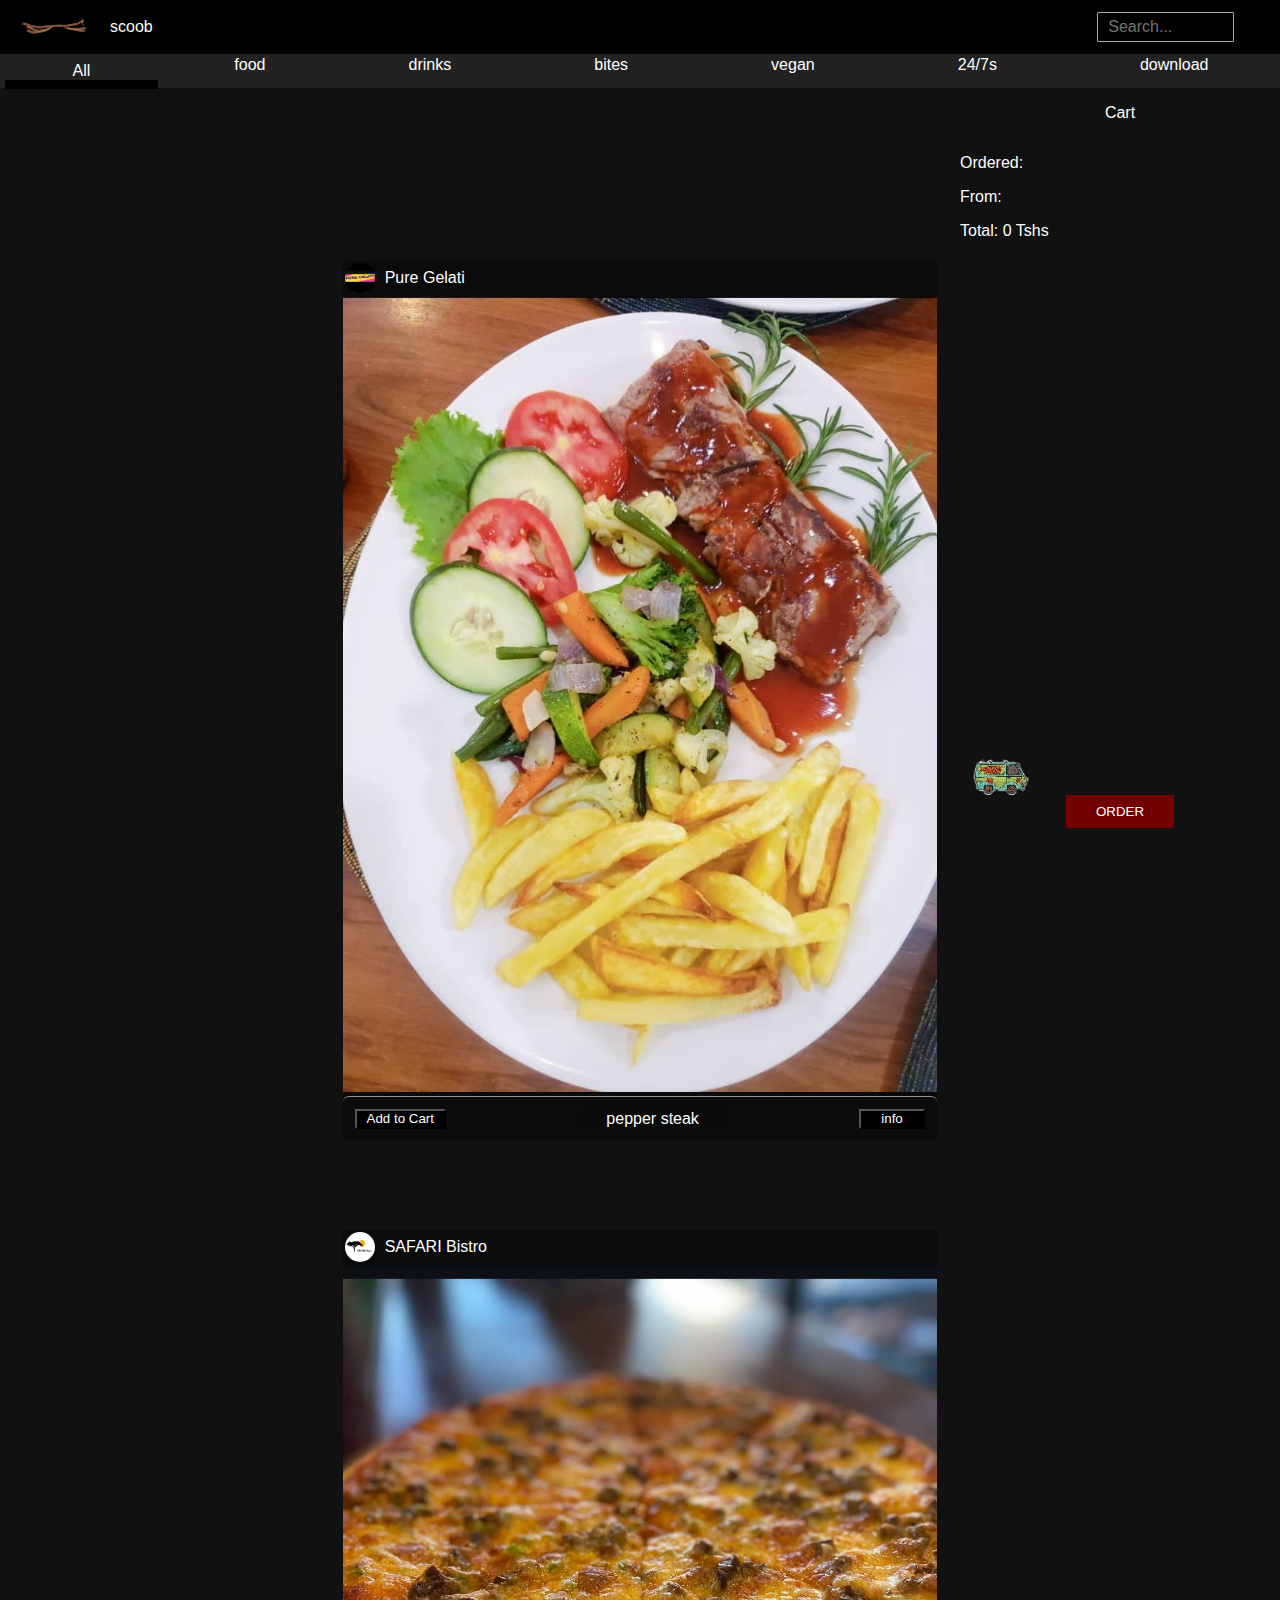
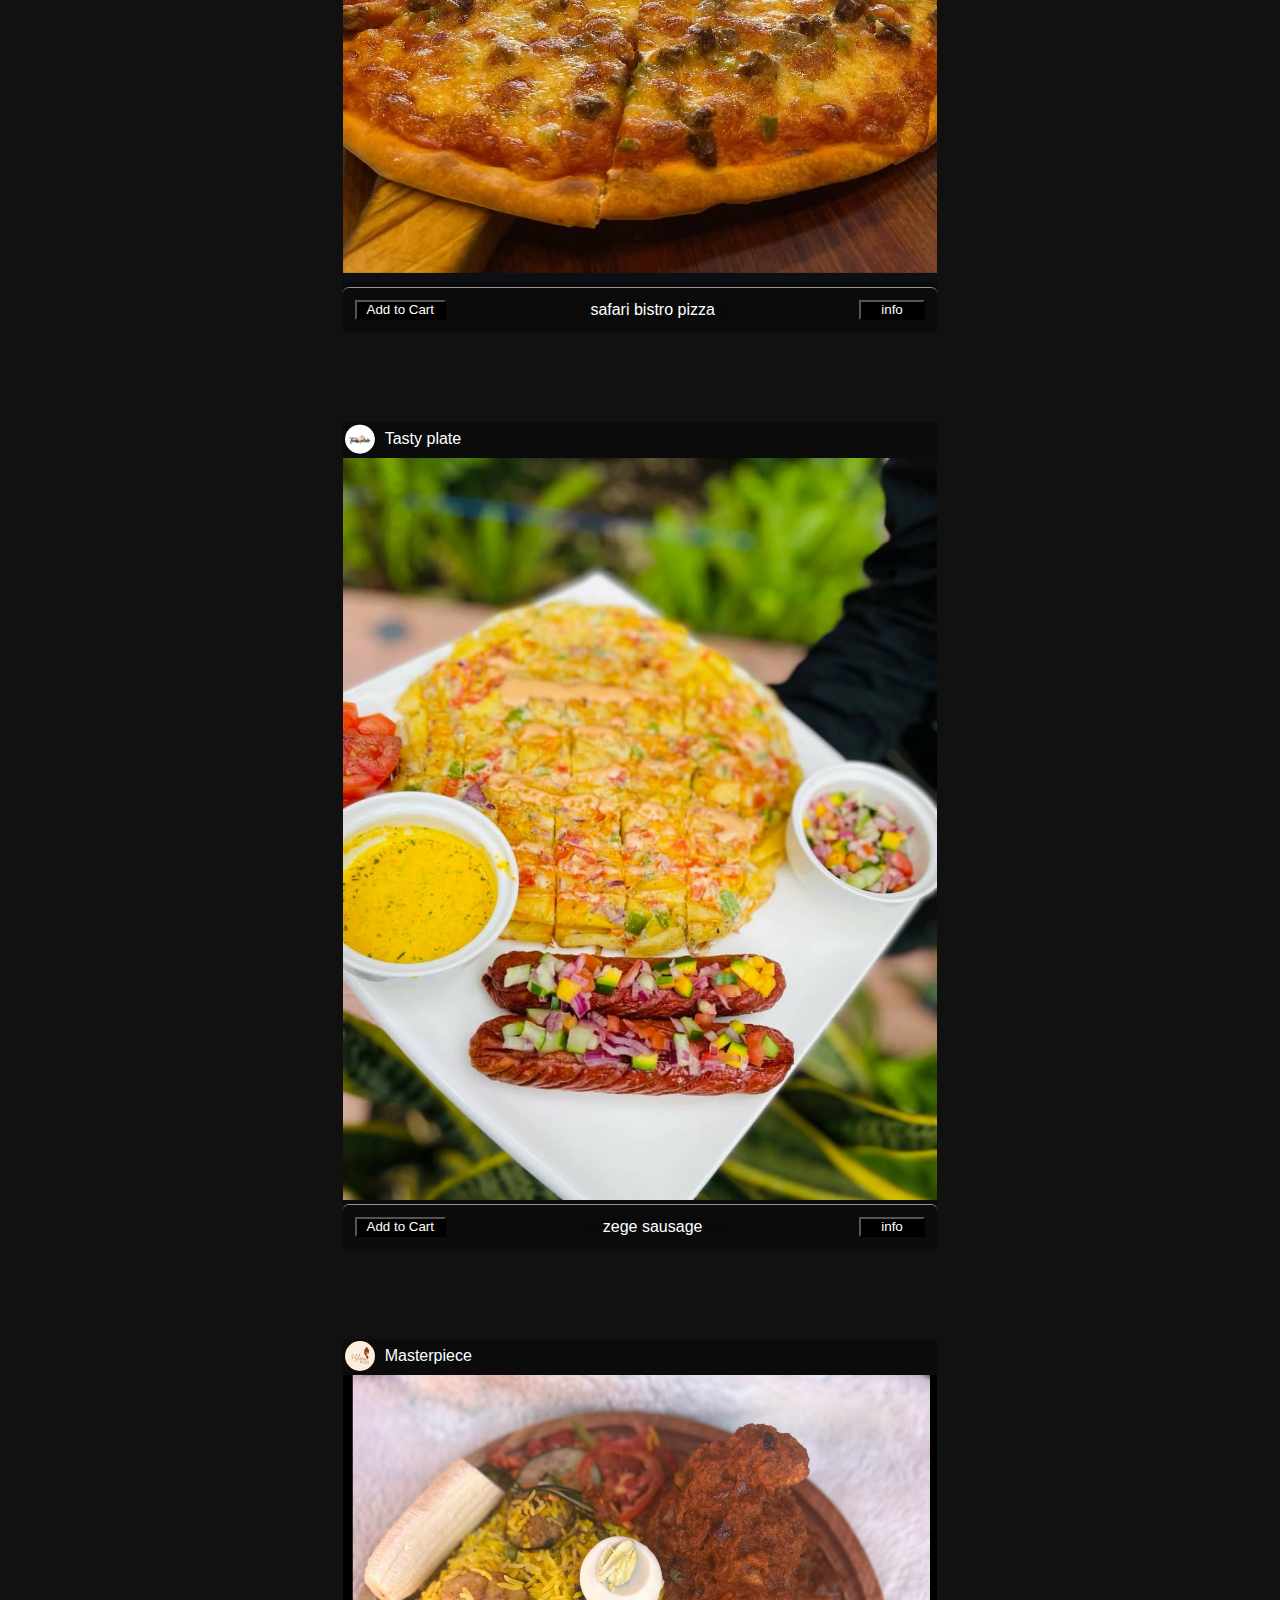
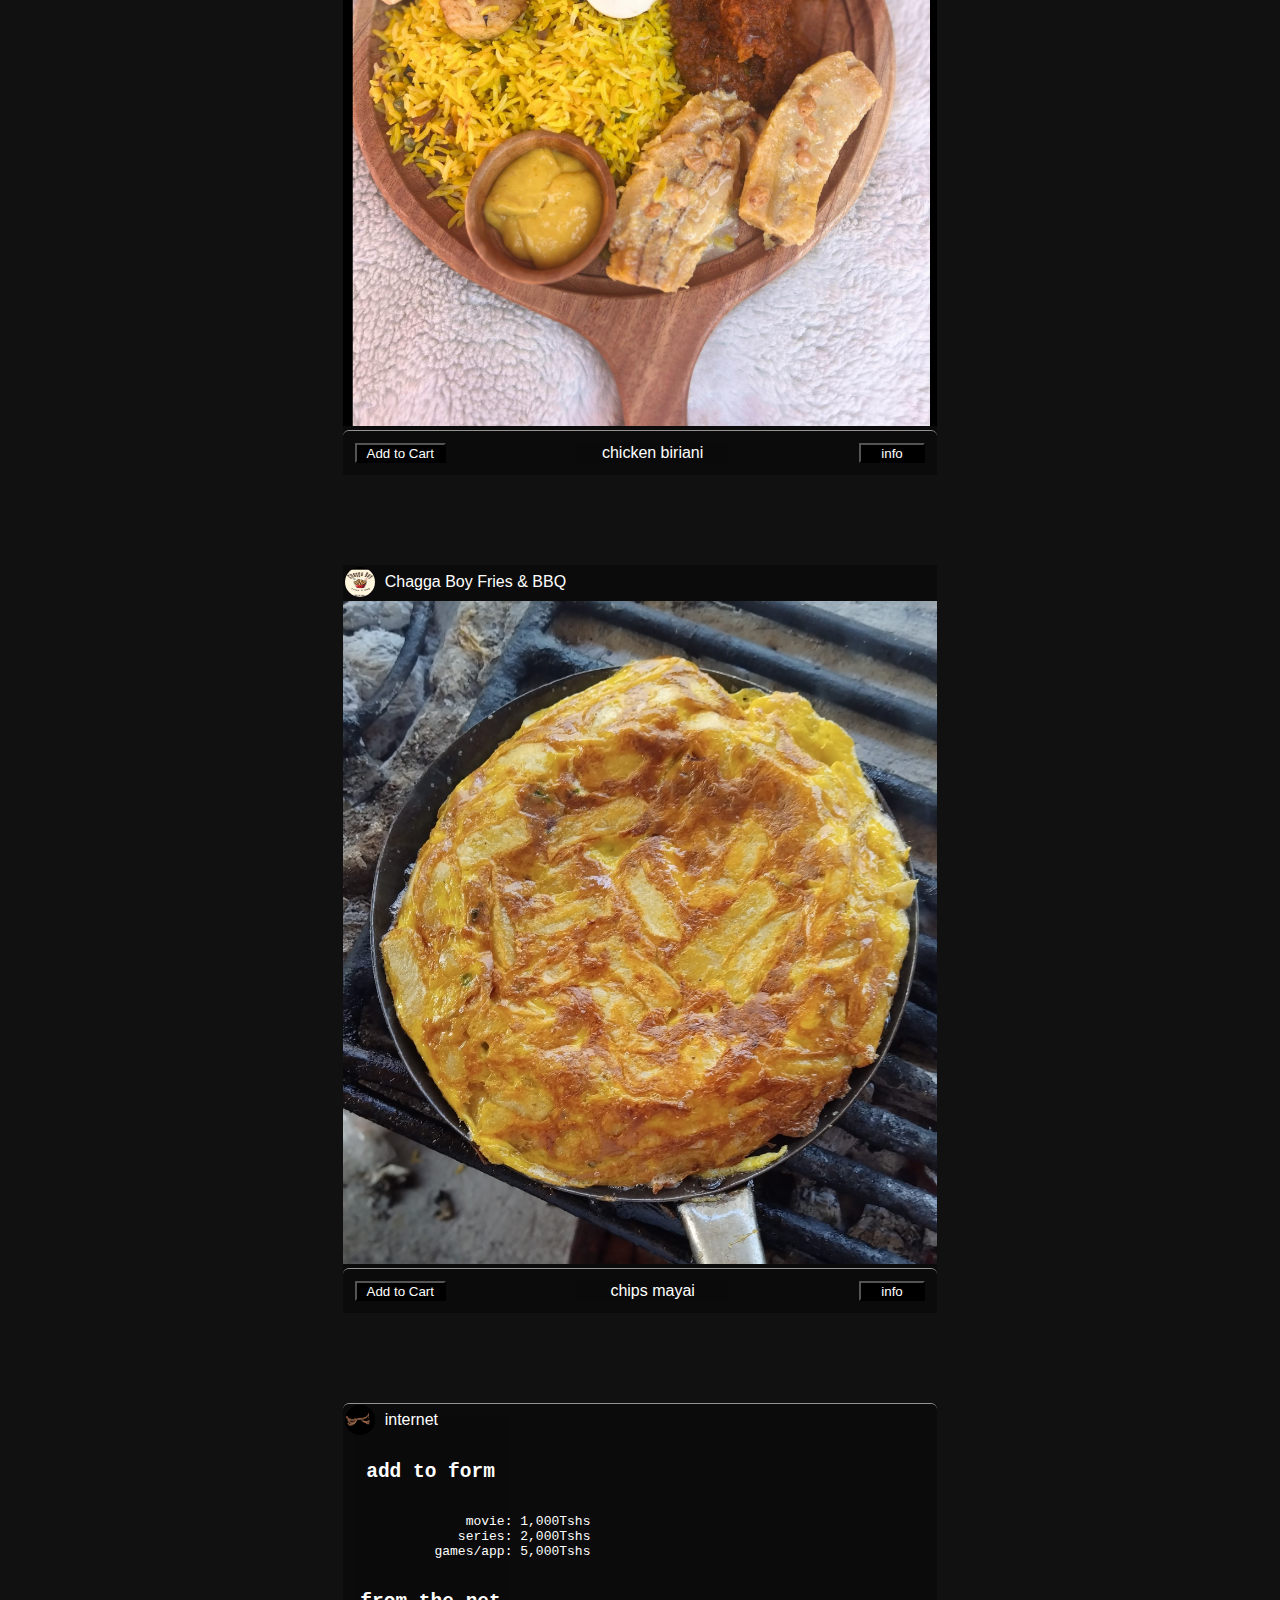
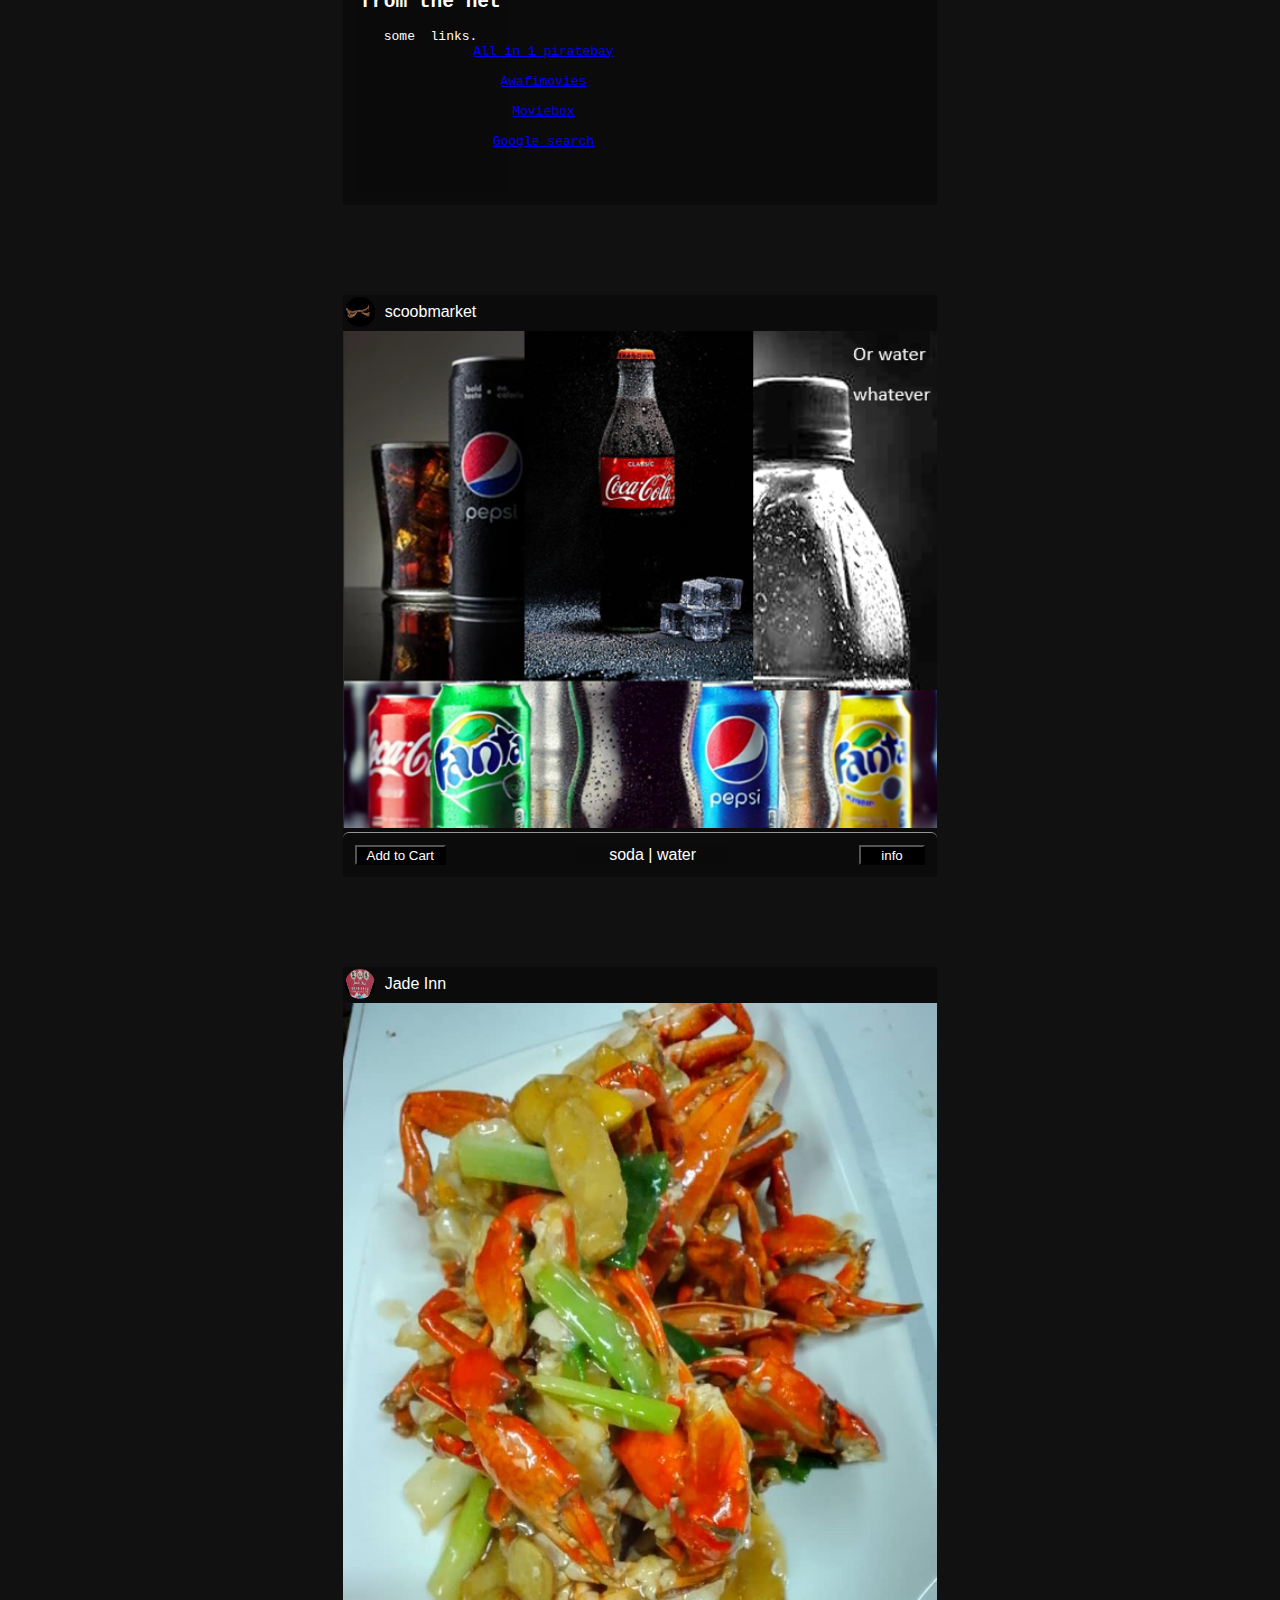
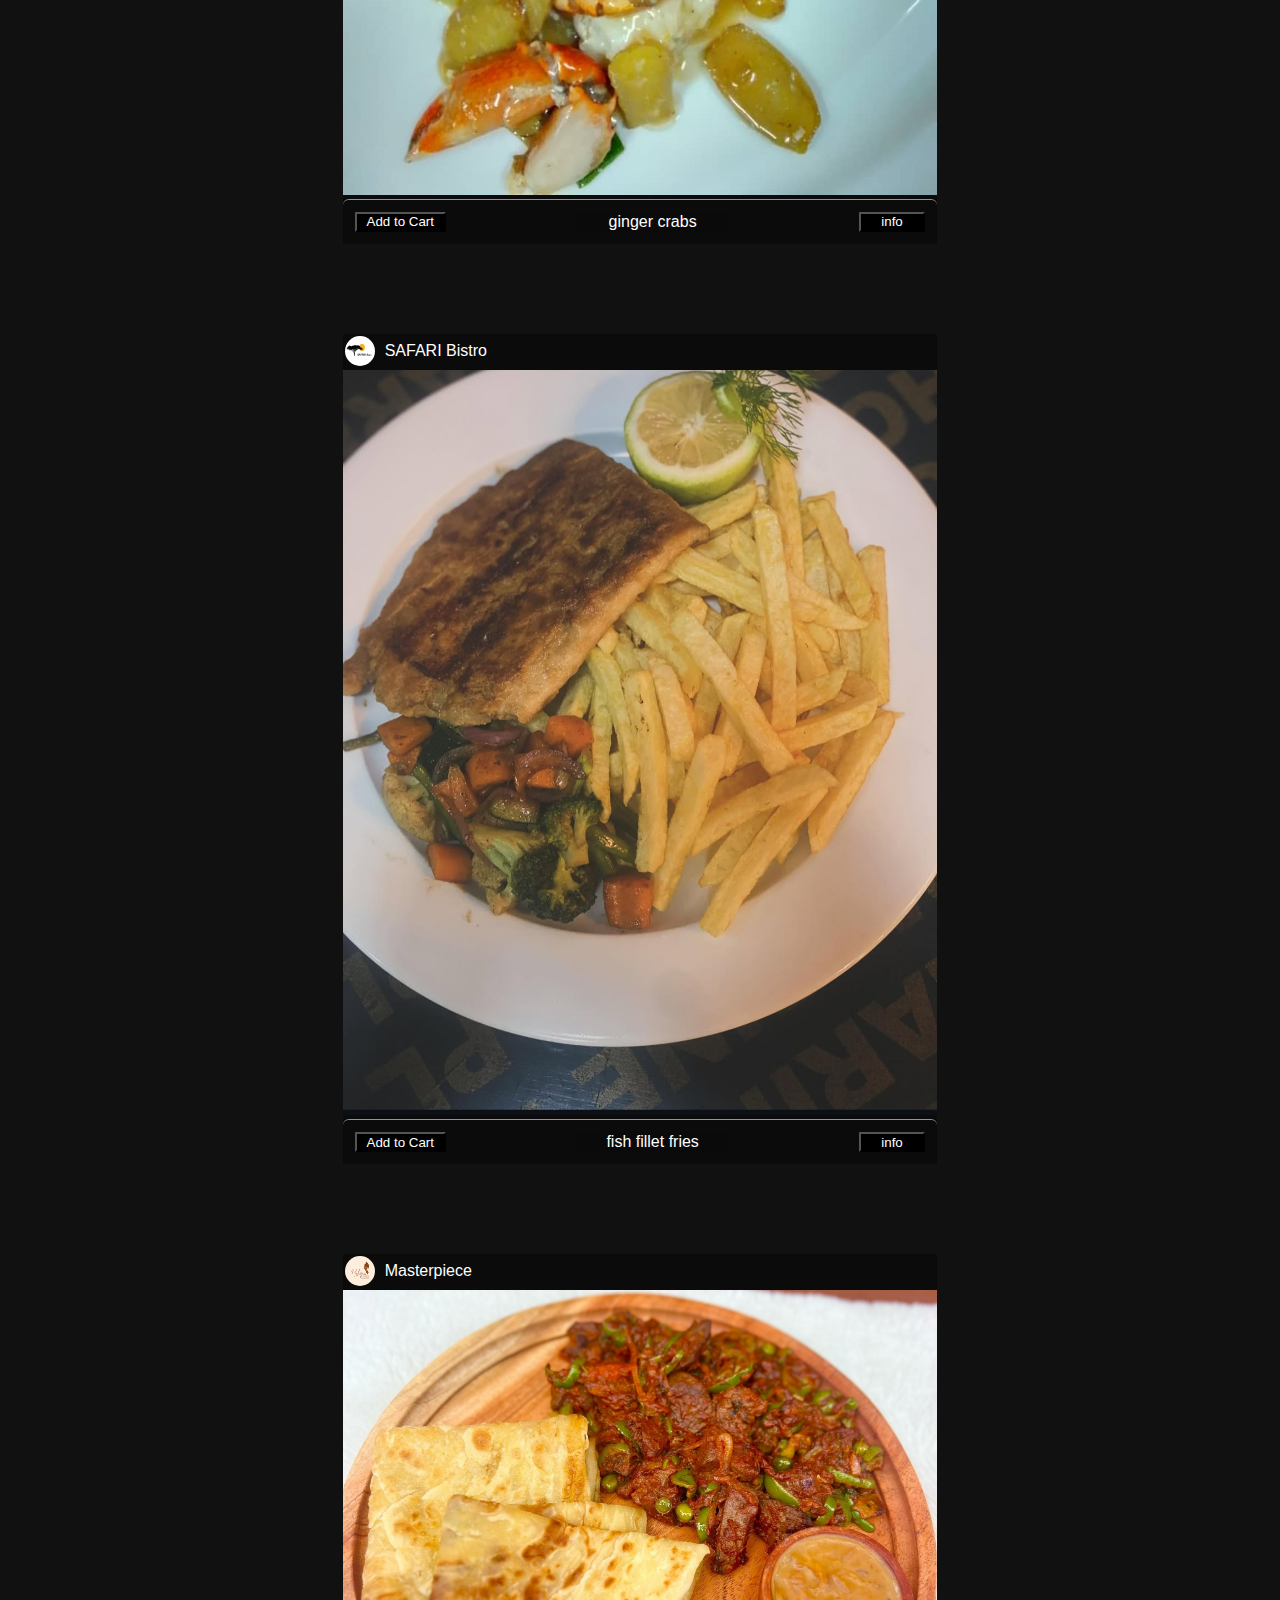
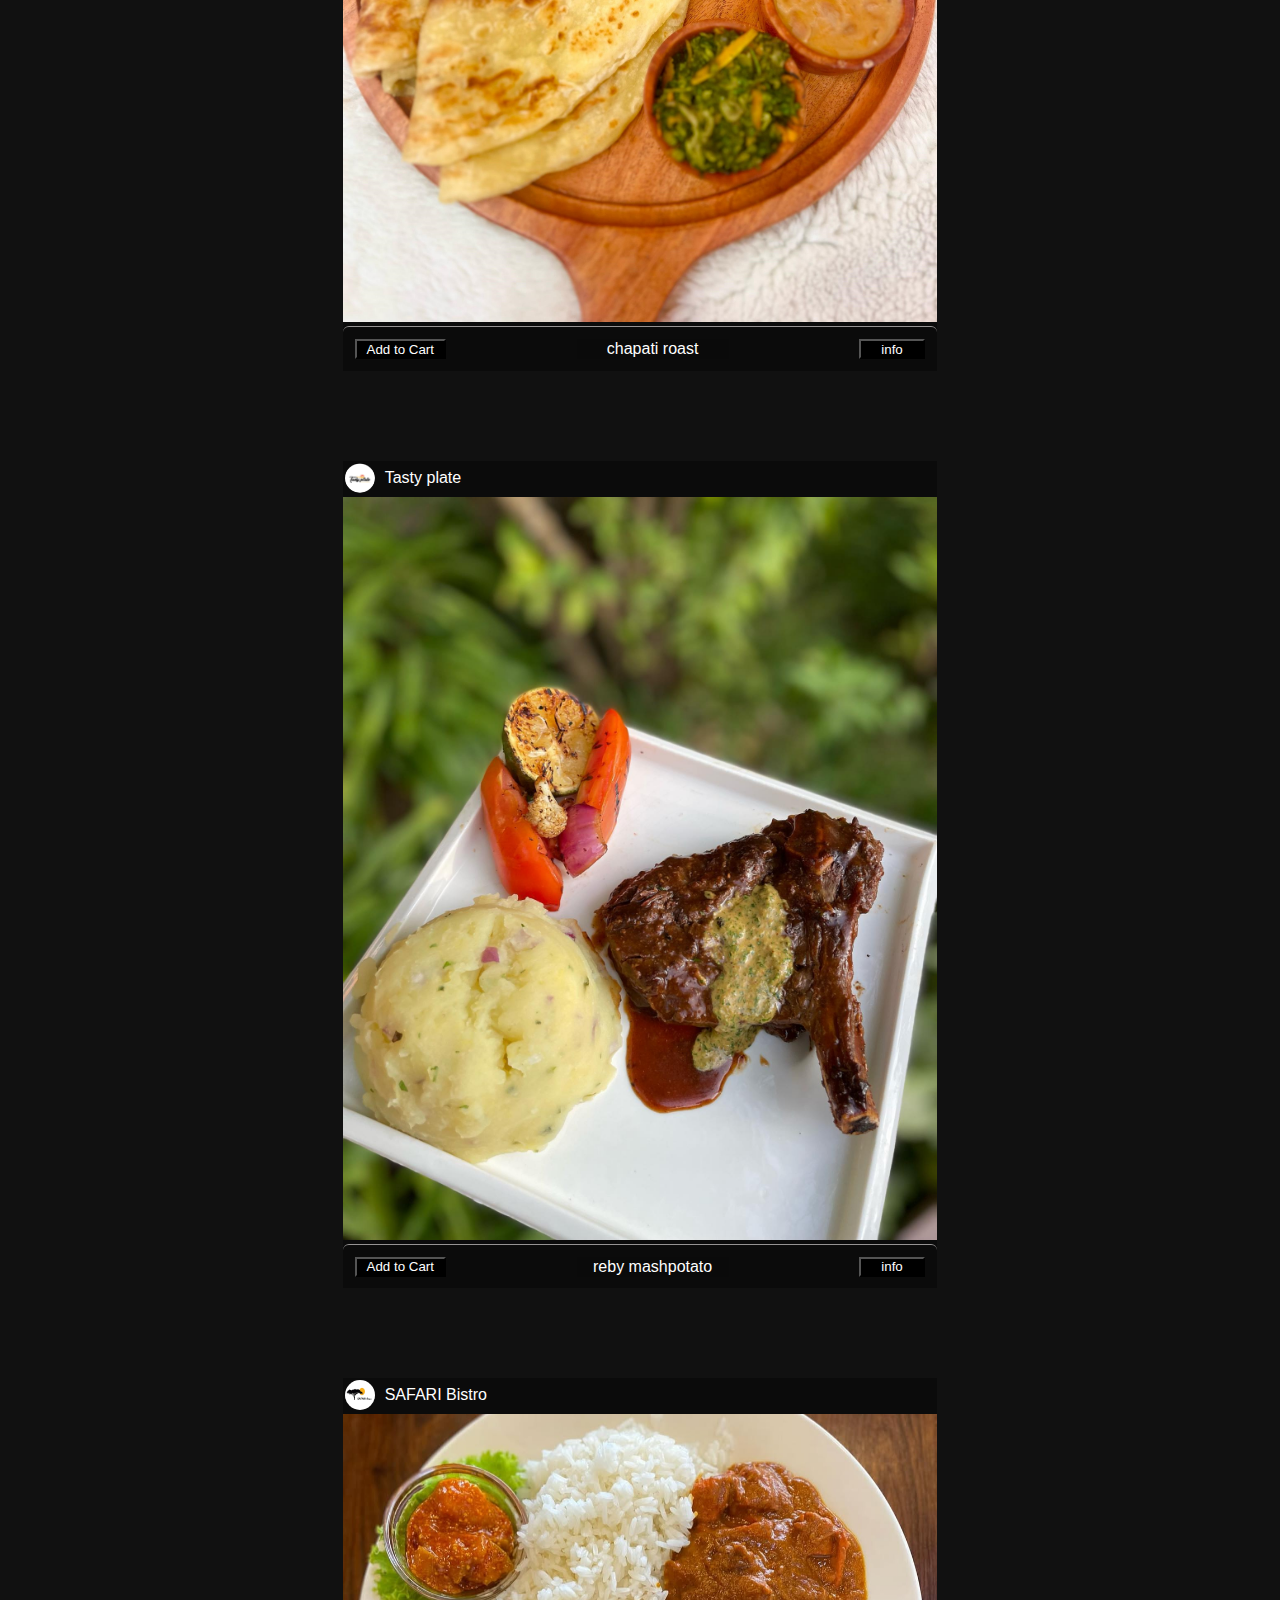
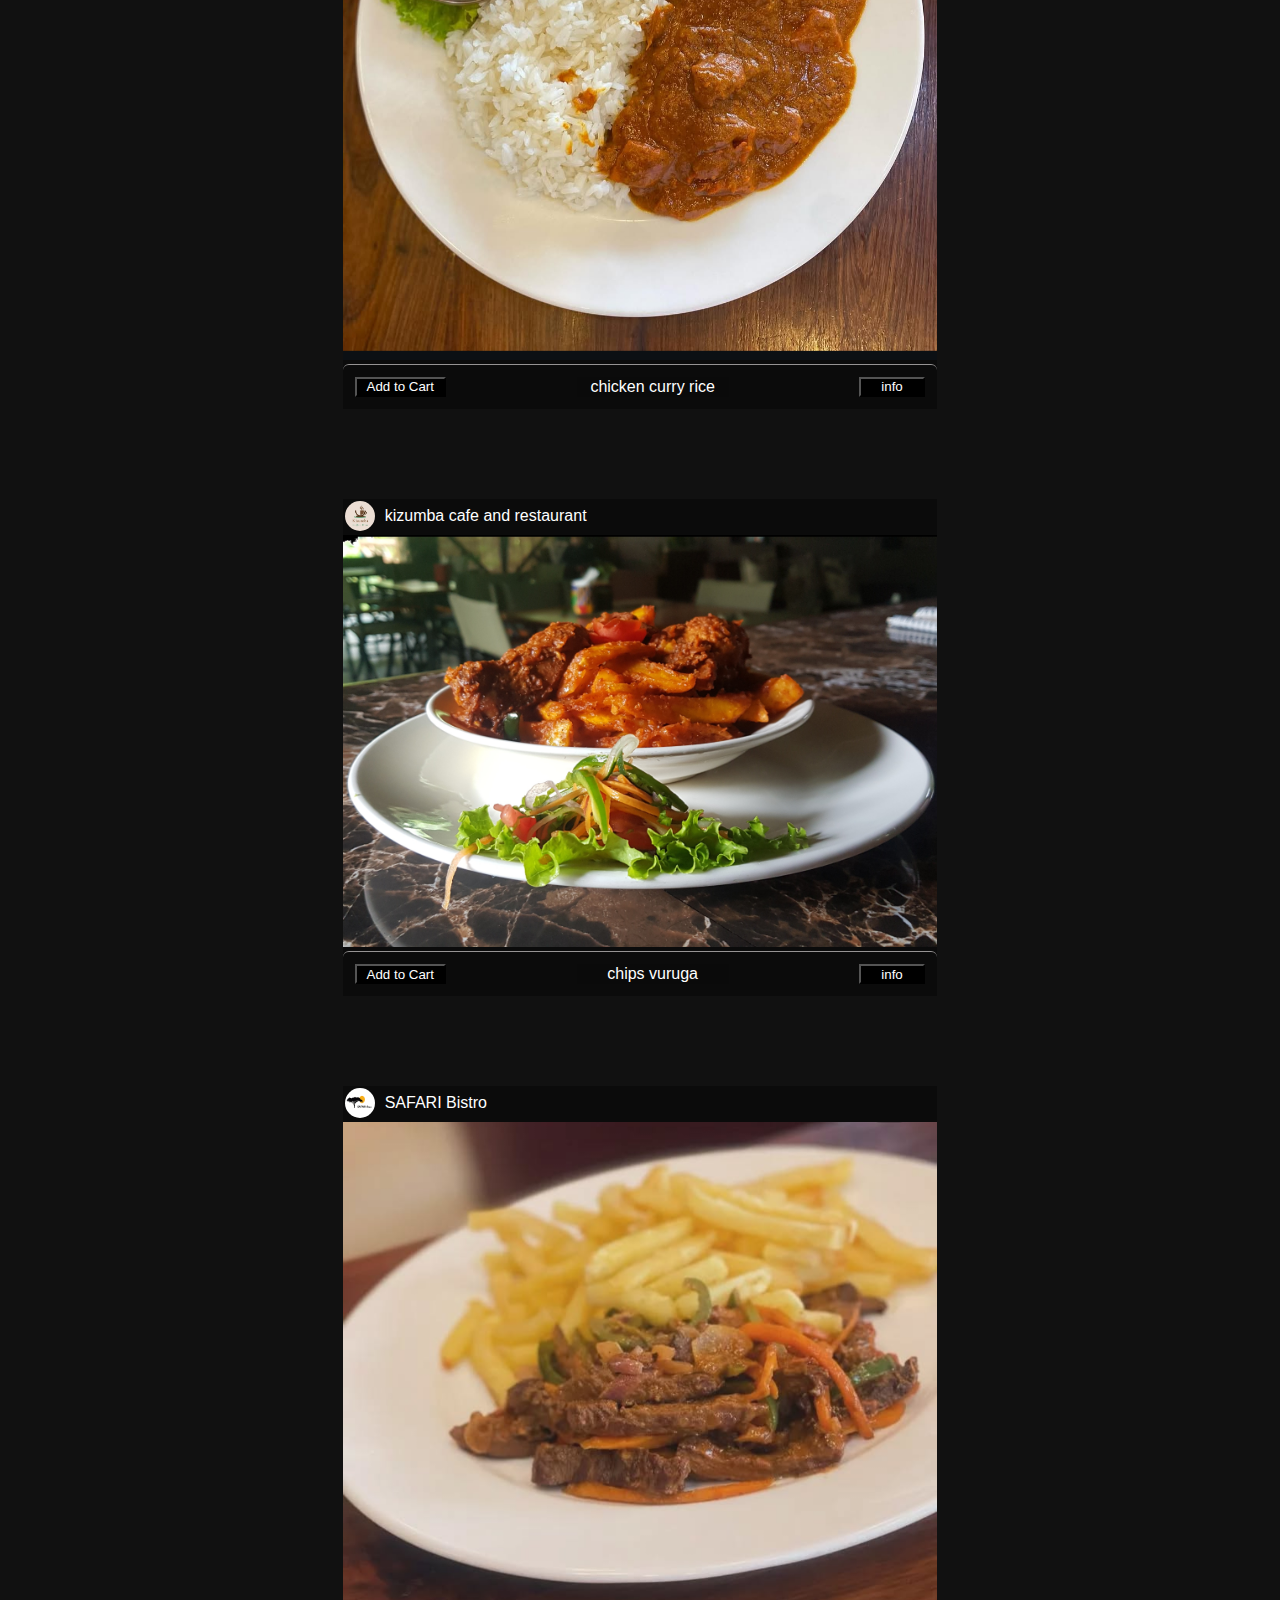
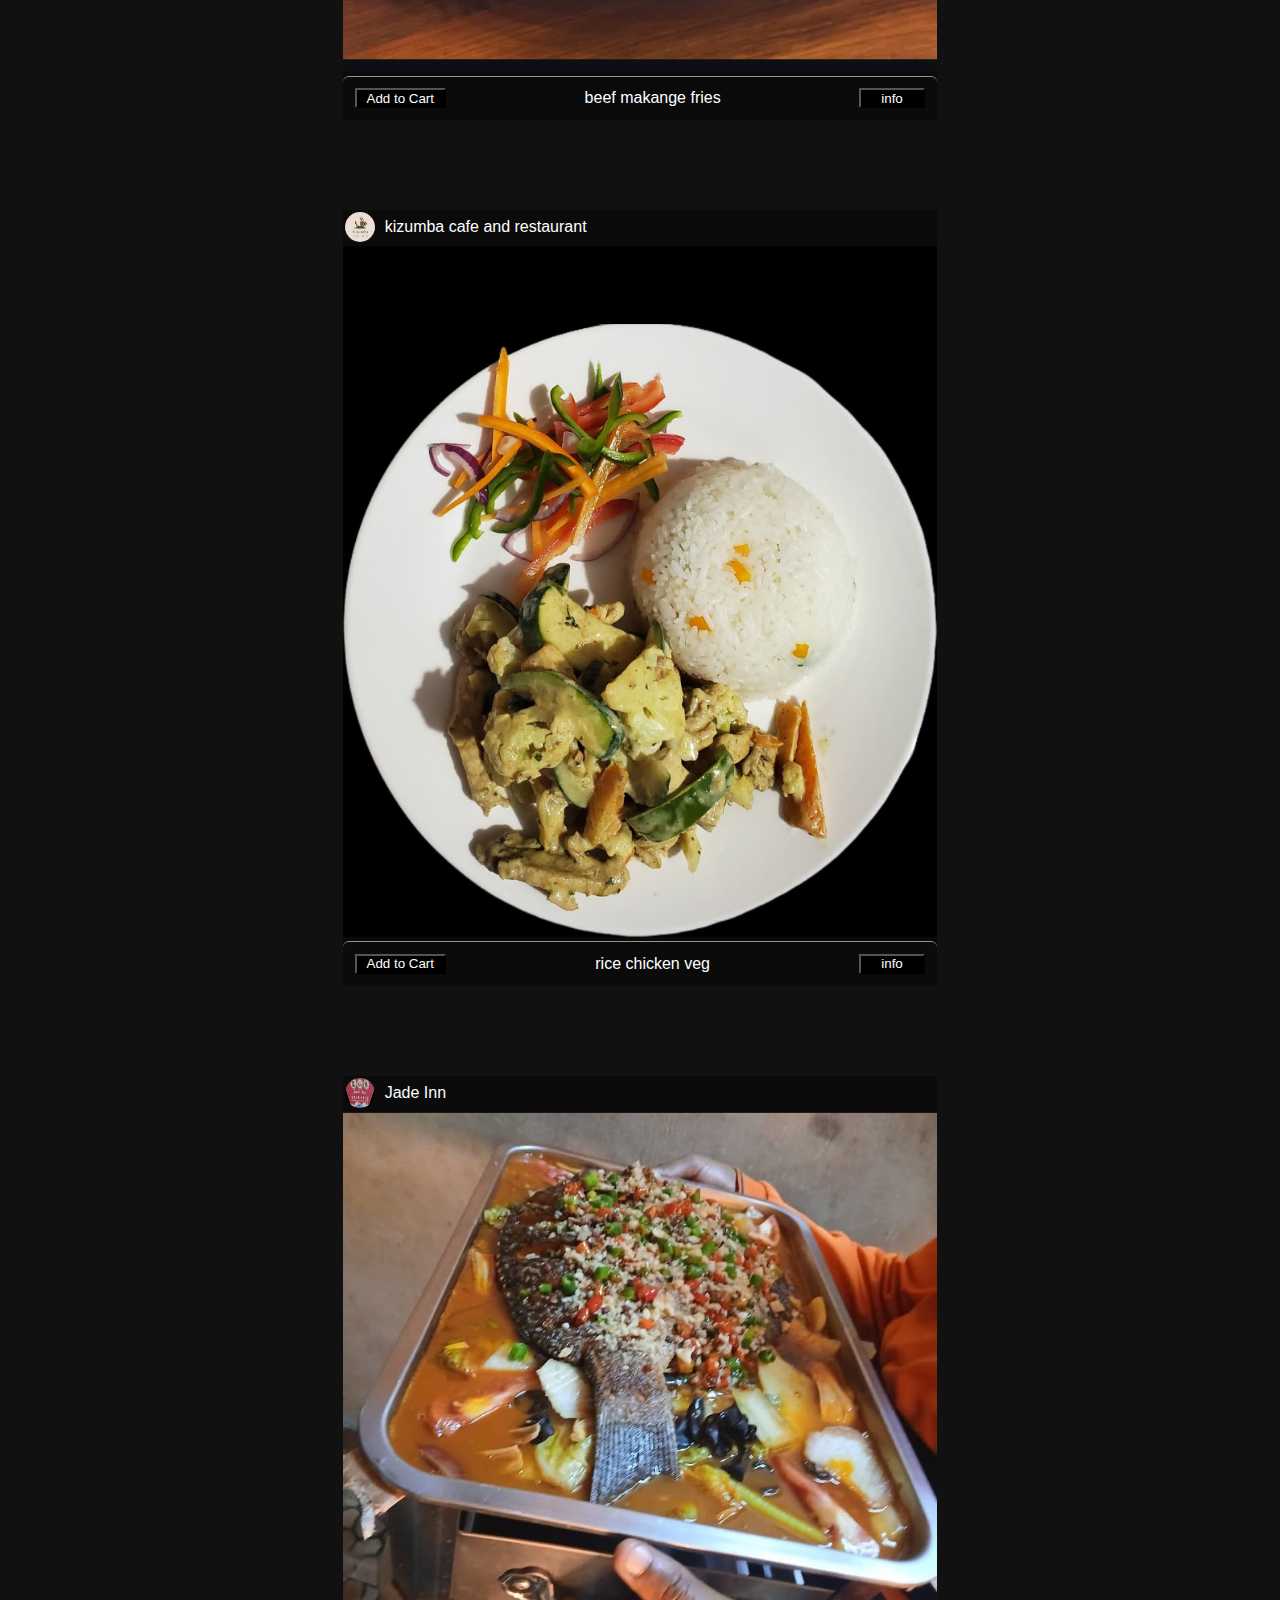
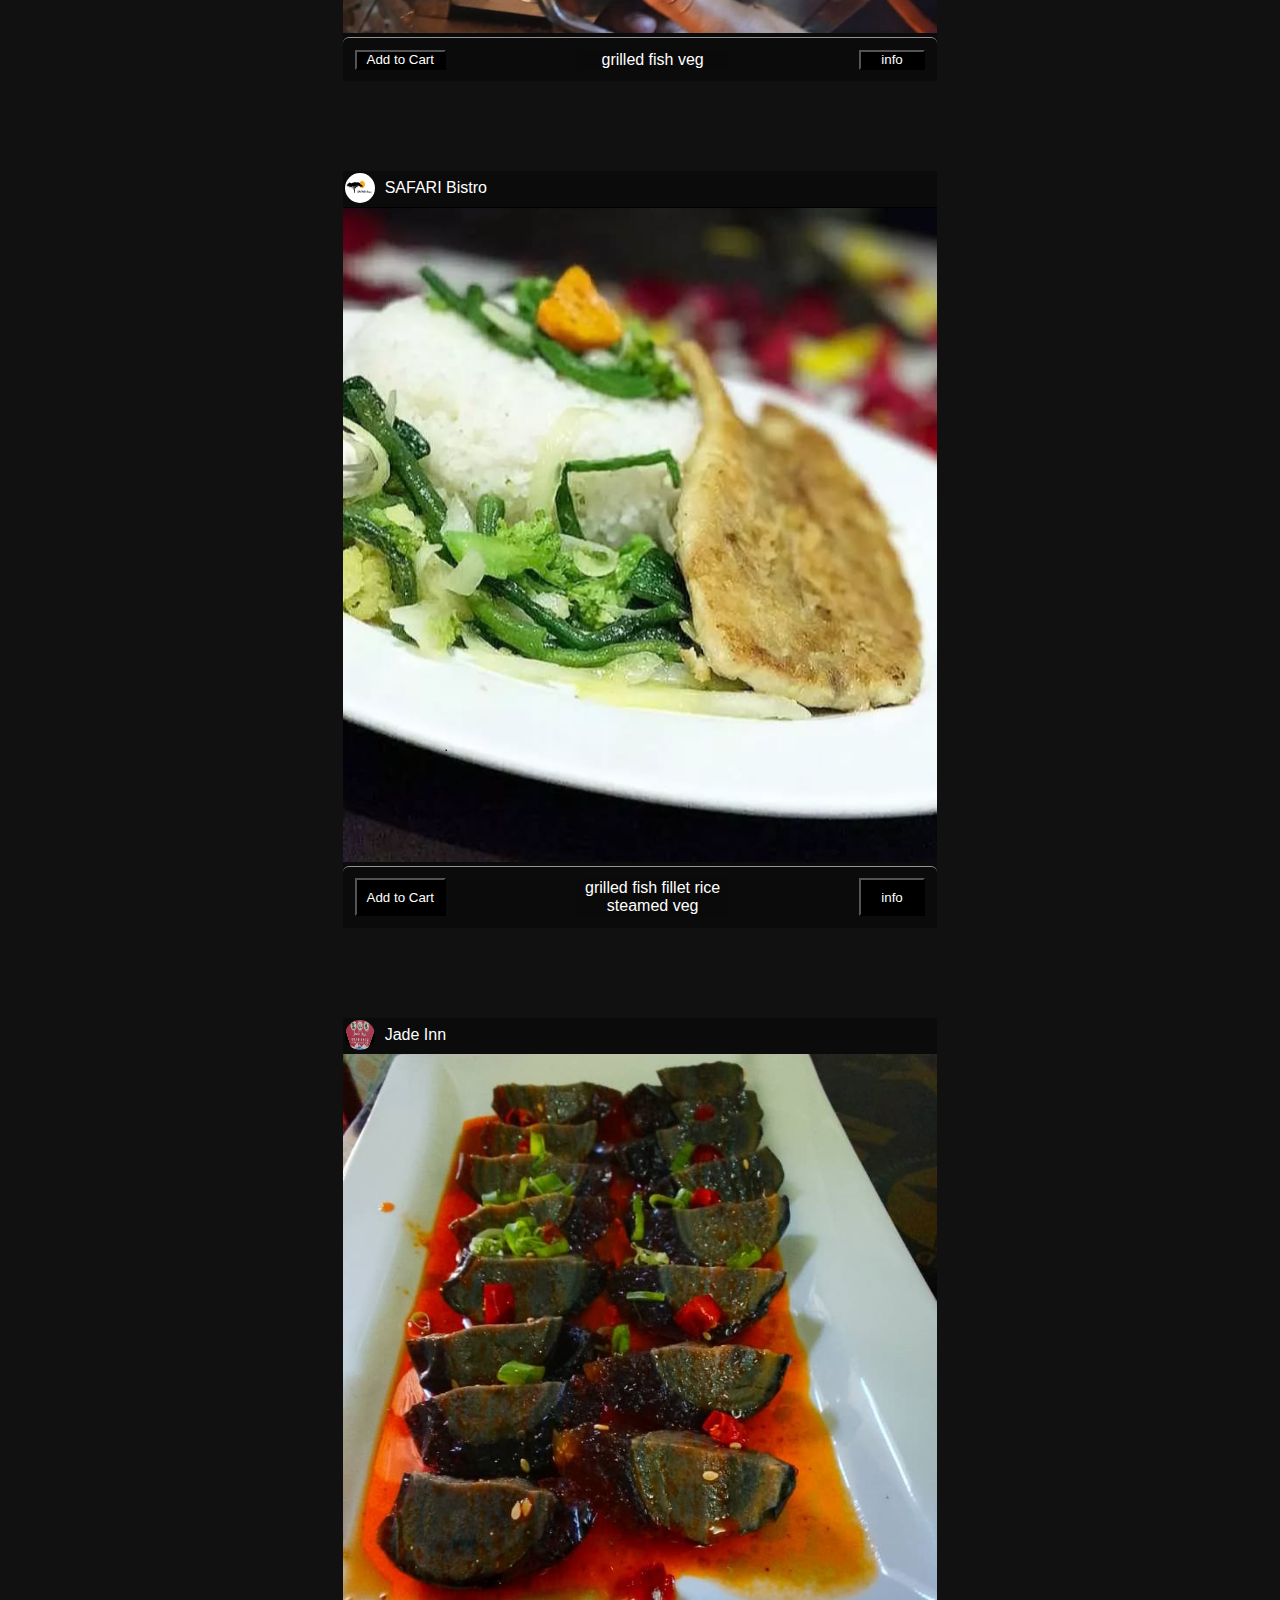
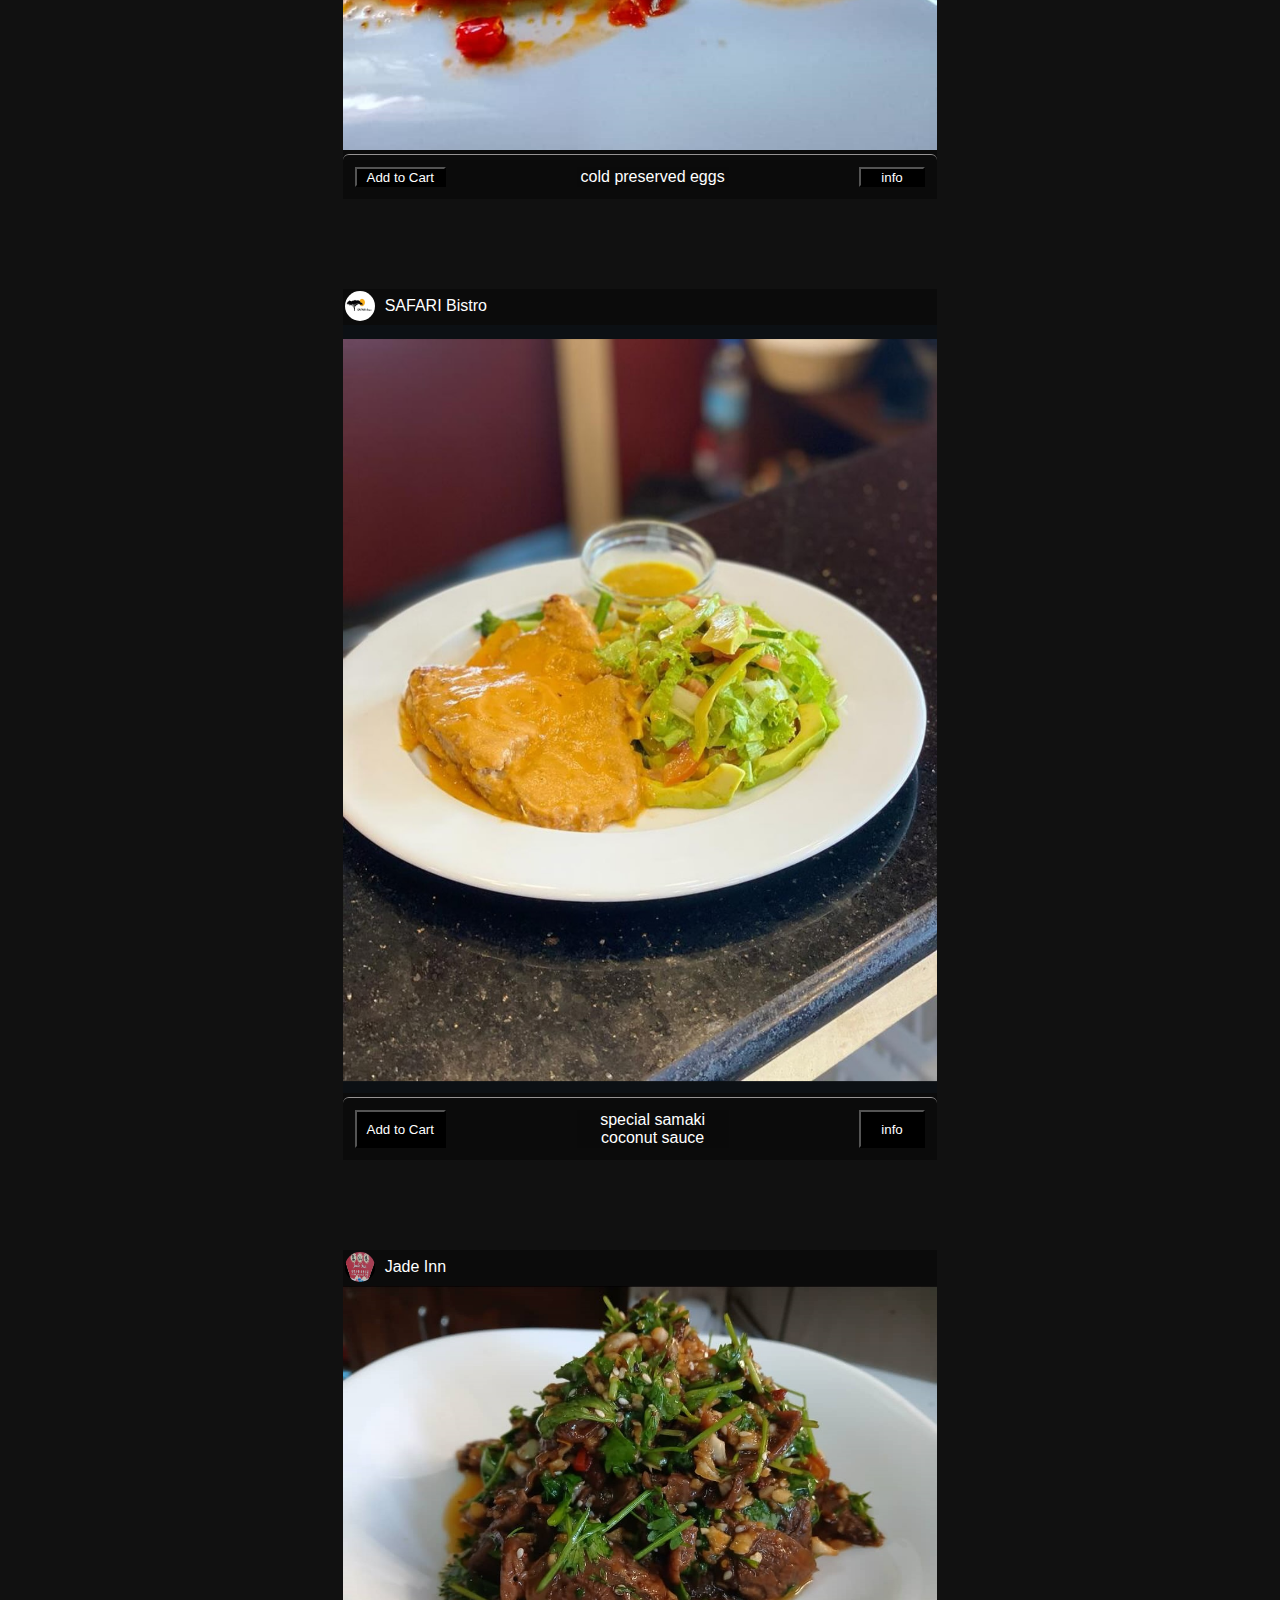
==== index.html @ 36813a35 "Update index.html" ====
<!DOCTYPE html>
<html lang="en">
<head>
    <meta charset="UTF-8">
    <meta name="viewport" content="width=device-width, initial-scale=1.0">
    <title>scoob</title>
  
   <!-- link:-->
    <link rel="icon" href="favw.png" type="image/png">
    <link rel="stylesheet" href="style.css">
   <!--Leaflet CSS -->
<link rel="stylesheet" href="https://unpkg.com/leaflet@1.7.1/dist/leaflet.css" />

<!-- Leaflet JS -->
<script src="https://unpkg.com/leaflet@1.7.1/dist/leaflet.js"></script>

<script>
    window.onload = () => {
        shuffleGallery(); // Shuffle content on page load
    };  
</script>

</head>
<body>

<script>
    window.onload = () => {
        shuffleGallery(); // Shuffle content on page load
    };
</script>
    
<header>
    <div class="logo">
        <img src="favw.png" alt="Logo" width="80">
        <span>scoob</span>
    </div>
    <div class="search">
        <input type="text" class="search-bar" placeholder="Search...">
    </div>
</header>

<div class="categories">
    <div class="category-link active" data-category="All">All</div>
    <div class="category-link" data-category="food">food</div>
    <div class="category-link" data-category="drinks">drinks</div>
    <div class="category-link" data-category="bites">bites</div>
    <div class="category-link" data-category="vegan">vegan</div>
    <div class="category-link" data-category="24/7s">24/7s</div>
    <div class="category-link" data-category="download">download</div>
</div>



<div class="main-content">

    <div class="page-container">
        <div class="left-space"></div>

        <div class="no-items-found" style="display: none !important;">mhh! try similar name or add in delivery form<!--| auto add crisis to the cart also--> </div>

        <div class="gallery-container">
            <div class="gallery">





                <div class="gallery-item" data-category="food">
                    <div class="item-info">
                        <img src="masterpiece/MasterPieceLogo.jpeg" alt="Restaurant Logo">
                        <span>Masterpiece</span>
                    </div>
                    <br><br> 
                    <img src="masterpiece/ugalimbogaMasterpiece.jpg" alt="ugalimbogaMasterpiece">
                   
                    <div class="item-actions">
                    <button class="add-to-cart">Add to Cart</button>
                    <div class="image-name-box">ugali mboga

                            <pre class="synonyms">
                            <!-- synonyms was to be here -->
                            </pre>

                        </div>
                        <button class="more-info">info</button>
                    </div>
                    <!-- Info Container -->
                    <div class="info-container">
<pre> <div class="inputsColor">                         <textarea type="text" name="tellchef" placeholder="tell chef | specify item|s" class="tellchef"></textarea> </div>


                         mon-sun: 0700-2200

                         quantity: plate

                         where: Makao mapya

                         Price: 3,000Tshs
                                

                        </pre>
                    </div>
                </div>
               

                <div class="gallery-item" data-category="food">
                    <div class="item-info">
                        <img src="masterpiece/MasterPieceLogo.jpeg" alt="Restaurant Logo">
                        <span>Masterpiece</span>
                    </div>
                        <br><br>
                        <img src="masterpiece/walisamakisatoMasterpiece.jpg" alt="walisamakisato">

                    
                    <div class="item-actions">
                    <button class="add-to-cart">Add to Cart</button>
                    <div class="image-name-box">wali samaki

                            <pre class="synonyms">
                            <!-- synonyms was to be here -->
                            </pre>

                        </div>
                        <button class="more-info">info</button>
                    </div>
                    <!-- Info Container -->
                    <div class="info-container">
<pre> <div class="inputsColor">                         <textarea type="text" name="tellchef" placeholder="tell chef | specify item|s" class="tellchef"></textarea> </div>


                         mon-sun: 0700-2200

                         quantity: plate

                         where: Makao mapya

                         Price: 13,000Tshs
                                

                        </pre>
                    </div>
                </div>
               


                <div class="gallery-item" data-category="bites">
                    <div class="item-info">
                        <img src="masterpiece/MasterPieceLogo.jpeg" alt="Restaurant Logo">
                        <span>Masterpiece</span>
                    </div>
                    <br><br>
                    <img src="masterpiece/donutMasterpiece.jpg" alt="donut">
                  
                    
                    <div class="item-actions">
                    <button class="add-to-cart">Add to Cart</button>
                    <div class="image-name-box"> donuts

                            <pre class="synonyms">
                            <!-- synonyms was to be here -->
                            </pre>

                        </div>
                        <button class="more-info">info</button>
                    </div>
                    <!-- Info Container -->
                    <div class="info-container">
<pre> <div class="inputsColor">                         <textarea type="text" name="tellchef" placeholder="tell chef | specify item|s" class="tellchef"></textarea> </div>


                         mon-sun: 0700-2200

                         quantity: 1

                         where: Makao mapya

                         Price: 2,500Tshs 
                                

                        </pre>
                    </div>
                </div>
              



                <div class="gallery-item" data-category="food">
                    <div class="item-info">
                        <img src="masterpiece/MasterPieceLogo.jpeg" alt="Restaurant Logo">
                        <span>Masterpiece</span>
                    </div>
             <br><br>
                    <img src="masterpiece/birianikukuMasterpiece.jpg" alt="birianikuku">
                    <div class="item-actions">
                    <button class="add-to-cart">Add to Cart</button>
                    <div class="image-name-box">chicken biriani

                            <pre class="synonyms">
                            <!-- synonyms was to be here -->
                            </pre>

                        </div>
                        <button class="more-info">info</button>
                    </div>
                    <!-- Info Container -->
                    <div class="info-container">
                      
<pre> <div class="inputsColor">                         <textarea type="text" name="tellchef" placeholder="tell chef | specify item|s" class="tellchef"></textarea> </div>


                         mon-sun: 0700-2200

                         quantity: plate

                         where: Makao mapya

                         Price: 10,000Tshs
                                

                        </pre>
                    </div>
                </div>

                <div class="gallery-item" data-category="food">
                    <div class="item-info">
                        <img src="masterpiece/MasterPieceLogo.jpeg" alt="Restaurant Logo">
                        <span>Masterpiece</span>
                    </div>
                    <br><br>
                    <img src="masterpiece/chapatiroastMasterpiece.jpg" alt="chapatiroastMasterpiece">
                    <div class="item-actions">
                    <button class="add-to-cart">Add to Cart</button>
                    <div class="image-name-box">chapati roast

                            <pre class="synonyms">
                            <!-- synonyms was to be here -->
                            </pre>

                        </div>
                        <button class="more-info">info</button>
                    </div>
                    <!-- Info Container -->
                    <div class="info-container">
    
<pre> <div class="inputsColor">                         <textarea type="text" name="tellchef" placeholder="tell chef | specify item|s" class="tellchef"></textarea> </div>


                         mon-sun: 0700-2200

                         quantity: plate, chapati 2

                         where: Makao mapya

                         Price: 6,000Tshs
                                

                        </pre>
                    </div>
                </div>


                <div class="gallery-item" data-category="food">
                    <div class="item-info">
                        <img src="masterpiece/MasterPieceLogo.jpeg" alt="Restaurant Logo">
                        <span>Masterpiece</span>
                    </div>
                    <br><br>
                    <img src="masterpiece/Mishkaki2k.png" alt="Mishkaki2k.png">
                    <div class="item-actions">
                    <button class="add-to-cart">Add to Cart</button>
                    <div class="image-name-box">Mishkaki

                            <pre class="synonyms">
                            <!-- synonyms was to be here -->
                            </pre>

                        </div>
                        <button class="more-info">info</button>
                    </div>
                    <!-- Info Container -->
                    <div class="info-container">
    
<pre> <div class="inputsColor">                         <textarea type="text" name="tellchef" placeholder="tell chef | specify item|s" class="tellchef"></textarea> </div>


                         mon-sun: 0700-2200

                         quantity: stick

                         where: Makao mapya

                         Price: 2,000Tshs
                                

                        </pre>
                    </div>
                </div>

                
                        
                <div class="gallery-item" data-category="food">
                    <div class="item-info">
                        <img src="jadeinn/jadeinnloggo.png" alt="Restaurant Logo">
                        <span>Jade Inn</span>
                    </div>
                    <br><br>
                    <img src="jadeinn/BraisedPork20k.jpg" alt="braised pork pic">
                    <div class="item-actions">
                    <button class="add-to-cart">Add to Cart</button>
                    <div class="image-name-box">braised pork

                            <pre class="synonyms">
                            <!-- synonyms was to be here -->
                            </pre>

                        </div>
                        <button class="more-info">info</button>
                    </div>
                    <!-- Info Container -->
                    <div class="info-container">
                        
<pre> <div class="inputsColor">                         <textarea type="text" name="tellchef" placeholder="tell chef | specify item|s" class="tellchef"></textarea> </div>


                         mon-sun: 0900-2300

                         quantity: bowl

                         where: Arusha seki

                         Price: 20,000Tshs
                                

                        </pre>
                    </div>
                </div>


                <div class="gallery-item" data-category="food">
                    <div class="item-info">
                        <img src="jadeinn/jadeinnloggo.png" alt="Restaurant Logo">
                        <span>Jade Inn</span>
                    </div>
                    <br><br>
                    <img src="jadeinn/ColdPreservedEggs12k.jpg" alt="ColdPreservedEggs pic">
                    <div class="item-actions">
                    <button class="add-to-cart">Add to Cart</button>
                    <div class="image-name-box">cold preserved eggs

                            <pre class="synonyms">
                            <!-- synonyms was to be here -->
                            </pre>

                        </div>
                        <button class="more-info">info</button>
                    </div>
                    <!-- Info Container -->
                    <div class="info-container">
                        
<pre> <div class="inputsColor">                         <textarea type="text" name="tellchef" placeholder="tell chef | specify item|s" class="tellchef"></textarea> </div>


                         mon-sun: 0900-2300

                         quantity: plate

                         where: Arusha seki

                         Price: 12,000Tshs
                                

                        </pre>
                    </div>
                </div>


               

                <div class="gallery-item" data-category="food">
                    <div class="item-info">
                        <img src="jadeinn/jadeinnloggo.png" alt="Restaurant Logo">
                        <span>Jade Inn</span>
                    </div>
                    <br><br>
                    <img src="jadeinn/CrispyFried Chicken25k 1.0.jpg" alt="CrispyFried Chicken pic">
                    <div class="item-actions">
                    <button class="add-to-cart">Add to Cart</button>
                    <div class="image-name-box">crispy fried chicken

                            <pre class="synonyms">
                            <!-- synonyms was to be here -->
                            </pre>

                        </div>
                        <button class="more-info">info</button>
                    </div>
                    <!-- Info Container -->
                    <div class="info-container">
                        
<pre> <div class="inputsColor">                         <textarea type="text" name="tellchef" placeholder="tell chef | specify item|s" class="tellchef"></textarea> </div>


                         mon-sun: 0900-2300

                         quantity: whole chicken

                         where: Arusha seki

                         Price: 25,000Tshs
                                

                        </pre>
                    </div>
                </div>

                          


                <div class="gallery-item" data-category="food">
                    <div class="item-info">
                        <img src="jadeinn/jadeinnloggo.png" alt="Restaurant Logo">
                        <span>Jade Inn</span>
                    </div>
                    <br><br>
                    <img src="jadeinn/GingerCrabs28k.jpg" alt="GingerCrabs pic">
                    <div class="item-actions">
                    <button class="add-to-cart">Add to Cart</button>
                    <div class="image-name-box">ginger crabs

                            <pre class="synonyms">
                            <!-- synonyms was to be here -->
                            </pre>

                        </div>
                        <button class="more-info">info</button>
                    </div>
                    <!-- Info Container -->
                    <div class="info-container">
                        
<pre> <div class="inputsColor">                         <textarea type="text" name="tellchef" placeholder="tell chef | specify item|s" class="tellchef"></textarea> </div>


                         mon-sun: 0900-2300

                         quantity: plate

                         where: Arusha seki

                         Price: 28,000Tshs
                                

                        </pre>
                    </div>
                </div>



                <div class="gallery-item" data-category="food">
                    <div class="item-info">
                        <img src="jadeinn/jadeinnloggo.png" alt="Restaurant Logo">
                        <span>Jade Inn</span>
                    </div>
                    <br><br>
                    <img src="jadeinn/grilledFish&Vegetables38k.jpg" alt="grilledFish&Vegetables pic">
                    <div class="item-actions">
                    <button class="add-to-cart">Add to Cart</button>
                    <div class="image-name-box">grilled fish veg

                            <pre class="synonyms">
                            <!-- synonyms was to be here -->
                            </pre>

                        </div>
                        <button class="more-info">info</button>
                    </div>
                    <!-- Info Container -->
                    <div class="info-container">
                        
<pre> <div class="inputsColor">                         <textarea type="text" name="tellchef" placeholder="tell chef | specify item|s" class="tellchef"></textarea> </div>


                         mon-sun: 0900-2300

                         quantity: 3 people 

                         where: Arusha seki

                         Price: 38,000Tshs
                                

                        </pre>
                    </div>
                </div>

                <div class="gallery-item" data-category="food">
                    <div class="item-info">
                        <img src="jadeinn/jadeinnloggo.png" alt="Restaurant Logo">
                        <span>Jade Inn</span>
                    </div>
                    <br><br>
                    <img src="jadeinn/SpicyRoastedBeef26k.jpg" alt="SpicyRoastedBeef26k.jpg">
                    <div class="item-actions">
                    <button class="add-to-cart">Add to Cart</button>
                    <div class="image-name-box">spicy roasted beef
                            <pre class="synonyms">
                            <!-- synonyms was to be here -->
                            </pre>

                        </div>
                        <button class="more-info">info</button>
                    </div>
                    <!-- Info Container -->
                    <div class="info-container">
                        
<pre> <div class="inputsColor">                         <textarea type="text" name="tellchef" placeholder="tell chef | specify item|s" class="tellchef"></textarea> </div>


                         mon-sun: 0900-2300

                         quantity: plate

                         where: Arusha seki

                         Price: 26,000Tshs
                                

                        </pre>
                    </div>
                </div>

 <div class="gallery-item" data-category="food">
                    <div class="item-info">
                        <img src="jadeinn/jadeinnloggo.png" alt="Restaurant Logo">
                        <span>Jade Inn</span>
                    </div>
                    <br><br>
                    <img src="jadeinn/KungPaoChicken23k.jpg" alt="KungPaoChicken pic">
                    <div class="item-actions">
                    <button class="add-to-cart">Add to Cart</button>
                    <div class="image-name-box">kung pao chicken 

                            <pre class="synonyms">
                            <!-- synonyms was to be here -->
                            </pre>

                        </div>
                        <button class="more-info">info</button>
                    </div>
                    <!-- Info Container -->
                    <div class="info-container">
                        
<pre> <div class="inputsColor">                         <textarea type="text" name="tellchef" placeholder="tell chef | specify item|s" class="tellchef"></textarea> </div>


                         mon-sun: 0900-2300

                         quantity: plate

                         where: Arusha seki

                         Price: 23,000Tshs
                                

                        </pre>
                    </div>
                </div>

                <div class="gallery-item" data-category="food">
                    <div class="item-info">
                        <img src="jadeinn/jadeinnloggo.png" alt="Restaurant Logo">
                        <span>Jade Inn</span>
                    </div>
                    <br><br>
                    <img src="jadeinn/MaoXueWang32k.jpg" alt="MaoXueWang32k pic">
                    <div class="item-actions">
                    <button class="add-to-cart">Add to Cart</button>
                    <div class="image-name-box">mao xue wang 

                            <pre class="synonyms">
                            <!-- synonyms was to be here -->
                            </pre>

                        </div>
                        <button class="more-info">info</button>
                    </div>
                    <!-- Info Container -->
                    <div class="info-container">
                        
<pre> <div class="inputsColor">                         <textarea type="text" name="tellchef" placeholder="tell chef | specify item|s" class="tellchef"></textarea> </div>


                         mon-sun: 0900-2300

                         quantity: bowl

                         where: Arusha seki

                         Price: 26,000Tshs
                                

                        </pre>
                    </div>
                </div>

     
                <div class="gallery-item" data-category="food">
                    <div class="item-info">
                        <img src="jadeinn/jadeinnloggo.png" alt="Restaurant Logo">
                        <span>Jade Inn</span>
                    </div>
                    <br><br>
                    <img src="jadeinn/steamedChicken28k.jpg" alt="steamedChicken28k.jpg">
                    <div class="item-actions">
                    <button class="add-to-cart">Add to Cart</button>
                    <div class="image-name-box">steamed chicken
                            <pre class="synonyms">
                            <!-- synonyms was to be here -->
                            </pre>

                        </div>
                        <button class="more-info">info</button>
                    </div>
                    <!-- Info Container -->
                    <div class="info-container">
                        
<pre> <div class="inputsColor">                         <textarea type="text" name="tellchef" placeholder="tell chef | specify item|s" class="tellchef"></textarea> </div>


                         mon-sun: 0900-2300

                         quantity: whole chicken

                         where: Arusha seki

                         Price: 28,000Tshs
                                

                        </pre>
                    </div>
                </div>

            
     
                <div class="gallery-item" data-category="food">
                    <div class="item-info">
                        <img src="jadeinn/jadeinnloggo.png" alt="Restaurant Logo">
                        <span>Jade Inn</span>
                    </div>
                    <br><br>
                    <img src="jadeinn/noodles & mincedMeat15k.jpg" alt="mincedMeat15k.jpg">
                    <div class="item-actions">
                    <button class="add-to-cart">Add to Cart</button>
                    <div class="image-name-box">noodles minced meat

                            <pre class="synonyms">
                            <!-- synonyms was to be here -->
                            </pre>

                        </div>
                        <button class="more-info">info</button>
                    </div>
                    <!-- Info Container -->
                    <div class="info-container">
                        
<pre> <div class="inputsColor">                         <textarea type="text" name="tellchef" placeholder="tell chef | specify item|s" class="tellchef"></textarea> </div>


                         mon-sun: 0900-2300

                         quantity: bowl

                         where: Arusha seki

                         Price: 15,000Tshs
                                

                        </pre>
                    </div>
                </div>

                <div class="gallery-item" data-category="food">
                    <div class="item-info">
                        <img src="puregelati/pureGelatiLogo.png" alt="Restaurant Logo">
                        <span>Pure GelatI</span>
                    </div>
                    <br><br>
                    <img src="puregelati/pasta carbonara.puregelati16k.jpg" alt="pasta carbonara.puregelati16k.jpg">
                    <div class="item-actions">
                    <button class="add-to-cart">Add to Cart</button>
                    <div class="image-name-box">pasta carbonaro

                            <pre class="synonyms">
                            <!-- synonyms was to be here -->
                            </pre>

                        </div>
                        <button class="more-info">info</button>
                    </div>
                    <!-- Info Container -->
                    <div class="info-container">
                        
<pre> <div class="inputsColor">                         <textarea type="text" name="tellchef" placeholder="tell chef | specify item|s" class="tellchef"></textarea> </div>


                         mon-sun: 0800-2200

                         quantity: bowl

                         where: TFA

                         Price: 16,000Tshs
                                

                        </pre>
                    </div>
                </div>


                <div class="gallery-item" data-category="food">
                    <div class="item-info">
                        <img src="puregelati/pureGelatiLogo.png" alt="Restaurant Logo">
                        <span>Pure Gelati</span>
                </div>
                <br><br>
                <img src="puregelati/peppersteakpuregelati20k.jpg" alt="puregelati/peppersteakpuregelati20k.jpg">
                    <div class="item-actions">
                    <button class="add-to-cart">Add to Cart</button>
                    <div class="image-name-box">pepper steak
                       
                            <pre class="synonyms">
                            <!-- synonyms was to be here -->
                            </pre>

                        </div>
                        <button class="more-info">info</button>
                    </div>
                    <!-- Info Container -->
                    <div class="info-container">
                        
<pre> <div class="inputsColor">                         <textarea type="text" name="tellchef" placeholder="tell chef | specify item|s" class="tellchef"></textarea> </div>


                         mon-sun: 0800-2200

                         quantity: plate
                        
                         where: TFA

                         Price: 20,000Tshs
                                

                        </pre>
                    </div>
                </div>


                <div class="gallery-item" data-category="food">
                    <div class="item-info">
                        <img src="Chagga boy fries & bbq/chaggaboyfries&bbqLogo.png" alt="Restaurant Logo">
                        <span>Chagga Boy Fries & BBQ</span>
                    </div>
                    <br><br>
                    <img src="Chagga boy fries & bbq/chips mayai.jpeg" alt="chips mayai">
                    <div class="item-actions">
                    <button class="add-to-cart">Add to Cart</button>
                    <div class="image-name-box">chips mayai
                       
                            <pre class="synonyms">
                            <!-- synonyms was to be here -->
                            </pre>

                        </div>
                        <button class="more-info">info</button>
                    </div>
                    <!-- Info Container -->
                    <div class="info-container">
                        
<pre> <div class="inputsColor">                         <textarea type="text" name="tellchef" placeholder="tell chef | specify item|s" class="tellchef"></textarea> </div>


                         mon-fri: 0800-2100
                         sat-sun: 0800-1900

                         quantity: plate
                        
                         where: clock tower

                         Price: 3,000Tshs 
                                

                        </pre>
                    </div>
                </div>

                
                <div class="gallery-item" data-category="food">
                    <div class="item-info">
                        <img src="Chagga boy fries & bbq/chaggaboyfries&bbqLogo.png" alt="Restaurant Logo">
                        <span>Chagga Boy Fries & BBQ</span>
                    </div>
                    <br><br>
                    <img src="Chagga boy fries & bbq/ndizi.jpg" alt="ndizi">
                    <div class="item-actions">
                    <button class="add-to-cart">Add to Cart</button>
                    <div class="image-name-box">ndizi mzuzu
                       
                            <pre class="synonyms">
                            <!-- synonyms was to be here -->
                            </pre>

                        </div>
                        <button class="more-info">info</button>
                    </div>
                    <!-- Info Container -->
                    <div class="info-container">
                        
<pre> <div class="inputsColor">                         <textarea type="text" name="tellchef" placeholder="tell chef | specify item|s" class="tellchef"></textarea> </div>


                         mon-fri: 0800-2100
                         sat-sun: 0800-1900

                         quantity: 5
                        
                         where: clock tower

                         Price: 2,500Tshs 
                                

                        </pre>
                    </div>
                </div>








                <div class="gallery-item" data-category="food">
                    <div class="item-info">
                        <img src="safari bistro/safariBistroLogo.jpg" alt="Restaurant Logo">
                        <span>SAFARI Bistro</span>
                    </div>
                    <br><br>
                    <img src="safari bistro/triple decker19k.png" alt="triple decker19k.png">
                    <div class="item-actions">
                    <button class="add-to-cart">Add to Cart</button>
                    <div class="image-name-box">triple decker
                       
                            <pre class="synonyms">
                            <!-- synonyms was to be here -->
                            </pre>

                        </div>
                        <button class="more-info">info</button>
                    </div>
                    <!-- Info Container -->
                    <div class="info-container">
                        
<pre> <div class="inputsColor">                         <textarea type="text" name="tellchef" placeholder="tell chef | specify item|s" class="tellchef"></textarea> </div>


                         mon-sun: 0800-2200

                         quantity: plate
                        
                         where: TFA

                         Price: 19,000Tshs 
                                

                        </pre>
                    </div>
                </div>



                <div class="gallery-item" data-category="food">
                    <div class="item-info">
                        <img src="safari bistro/safariBistroLogo.jpg" alt="Restaurant Logo">
                        <span>SAFARI Bistro</span>
                    </div>
                    <br><br>
                    <img src="safari bistro/T-bone & fries25k.png" alt="T-bone & fries25k.png">
                    <div class="item-actions">
                    <button class="add-to-cart">Add to Cart</button>
                    <div class="image-name-box">T-bone fries
                       
                            <pre class="synonyms">
                            <!-- synonyms was to be here -->
                            </pre>

                        </div>
                        <button class="more-info">info</button>
                    </div>
                    <!-- Info Container -->
                    <div class="info-container">
<pre> <div class="inputsColor">                         <textarea type="text" name="tellchef" placeholder="tell chef | specify item|s" class="tellchef"></textarea> </div>


                         mon-sun: 0800-2200

                         quantity: plate
                        
                         where: TFA

                         Price: 25,000Tshs 
                                

                        </pre>
                    </div>
                </div>


                <div class="gallery-item" data-category="food">
                    <div class="item-info">
                        <img src="safari bistro/safariBistroLogo.jpg" alt="Restaurant Logo">
                        <span>SAFARI Bistro</span>
                    </div>
                    <br><br>
                    <img src="safari bistro/stir fried chicken & fries25k.png" alt="stir fried chicken & fries25k.png">
                    <div class="item-actions">
                    <button class="add-to-cart">Add to Cart</button>
                    <div class="image-name-box">stir fried chicken fries
                       
                            <pre class="synonyms">
                            <!-- synonyms was to be here -->
                            </pre>

                        </div>
                        <button class="more-info">info</button>
                    </div>
                    <!-- Info Container -->
                    <div class="info-container">
                        
<pre> <div class="inputsColor">                         <textarea type="text" name="tellchef" placeholder="tell chef | specify item|s" class="tellchef"></textarea> </div>


                         mon-sun: 0800-2200

                         quantity: plate
                        
                         where: TFA

                         Price: 25,000Tshs 
                                

                        </pre>
                    </div>
                </div>



                <div class="gallery-item" data-category="food">
                    <div class="item-info">
                        <img src="safari bistro/safariBistroLogo.jpg" alt="Restaurant Logo">
                        <span>SAFARI Bistro</span>
                    </div>
                    <br><br>
                    <img src="safari bistro/special samaki25k.png" alt="special samaki25k.png">
                    <div class="item-actions">
                    <button class="add-to-cart">Add to Cart</button>
                    <div class="image-name-box">special samaki
                       
                            <pre class="synonyms">
                            <!-- synonyms was to be here -->
                            </pre>

                        </div>
                        <button class="more-info">info</button>
                    </div>
                    <!-- Info Container -->
                    <div class="info-container">
                        
<pre> <div class="inputsColor">                         <textarea type="text" name="tellchef" placeholder="tell chef | specify item|s" class="tellchef"></textarea> </div>


                         mon-sun: 0800-2200

                         quantity: plate
                        
                         where: TFA

                         Price: 25,000Tshs 
                                

                        </pre>
                    </div>
                </div>



                <div class="gallery-item" data-category="food">
                    <div class="item-info">
                        <img src="safari bistro/safariBistroLogo.jpg" alt="Restaurant Logo">
                        <span>SAFARI Bistro</span>
                    </div>
                    <br><br>
                    <img src="safari bistro/special samaki coconut sauce25k.png" alt="special samaki coconut sauce25k.png">
                    <div class="item-actions">
                    <button class="add-to-cart">Add to Cart</button>
                    <div class="image-name-box">special samaki coconut sauce
                       
                            <pre class="synonyms">
                            <!-- synonyms was to be here -->
                            </pre>

                        </div>
                        <button class="more-info">info</button>
                    </div>
                    <!-- Info Container -->
                    <div class="info-container">
<pre> <div class="inputsColor">                         <textarea type="text" name="tellchef" placeholder="tell chef | specify item|s" class="tellchef"></textarea> </div>


                         mon-sun: 0800-2200

                         quantity: plate
                        
                         where: TFA

                         Price: 25,000Tshs 
                                

                        </pre>
                    </div>
                </div>



                <div class="gallery-item" data-category="food">
                    <div class="item-info">
                        <img src="safari bistro/safariBistroLogo.jpg" alt="Restaurant Logo">
                        <span>SAFARI Bistro</span>
                    </div>
                    <br><br>
                    <img src="safari bistro/sato, veg rice & steamed veg20k.png" alt="sato, veg rice & steamed veg20k.png">
                    <div class="item-actions">
                    <button class="add-to-cart">Add to Cart</button>
                    <div class="image-name-box">veg rice fish steamed veg
                       
                            <pre class="synonyms">
                            <!-- synonyms was to be here -->
                            </pre>

                        </div>
                        <button class="more-info">info</button>
                    </div>
                    <!-- Info Container -->
                    <div class="info-container">
                        <pre>
<pre> <div class="inputsColor">                         <textarea type="text" name="tellchef" placeholder="tell chef | specify item|s" class="tellchef"></textarea> </div>


                         mon-sun: 0800-2200

                         quantity: plate
                        
                         where: TFA

                         Price: 20,000Tshs 
                                

                        </pre>
                    </div>
                </div>

                

                <div class="gallery-item" data-category="food">
                    <div class="item-info">
                        <img src="safari bistro/safariBistroLogo.jpg" alt="Restaurant Logo">
                        <span>SAFARI Bistro</span>
                    </div>
                    <br><br>
                    <img src="safari bistro/safari breakfast17k.png" alt="safari breakfast17k.png">
                    <div class="item-actions">
                    <button class="add-to-cart">Add to Cart</button>
                    <div class="image-name-box">safari breakfast
                       
                            <pre class="synonyms">
                            <!-- synonyms was to be here -->
                            </pre>

                        </div>
                        <button class="more-info">info</button>
                    </div>
                    <!-- Info Container -->
                    <div class="info-container">
<pre> <div class="inputsColor">                         <textarea type="text" name="tellchef" placeholder="tell chef | specify item|s" class="tellchef"></textarea> </div>


                         mon-sun: 0800-2200

                         quantity: plate
                        
                         where: TFA

                         Price: 17,000Tshs 
                                

                        </pre>
                    </div>
                </div>





                <div class="gallery-item" data-category="food">
                    <div class="item-info">
                        <img src="safari bistro/safariBistroLogo.jpg" alt="Restaurant Logo">
                        <span>SAFARI Bistro</span>
                    </div>
                    <br><br>
                    <img src="safari bistro/safari bistro pizza21k.png" alt="safari bistro pizza21k.png">
                    <div class="item-actions">
                    <button class="add-to-cart">Add to Cart</button>
                    <div class="image-name-box">safari bistro pizza
                       
                            <pre class="synonyms">
                            <!-- synonyms was to be here -->
                            </pre>

                        </div>
                        <button class="more-info">info</button>
                    </div>
                    <!-- Info Container -->
                    <div class="info-container">
<pre> <div class="inputsColor">                         <textarea type="text" name="tellchef" placeholder="tell chef | specify item|s" class="tellchef"></textarea> </div>


                         mon-sun: 0800-2200

                         quantity: plate
                        
                         where: TFA

                         Price: 21,000Tshs 
                                

                        </pre>
                    </div>
                </div>




                <div class="gallery-item" data-category="food">
                    <div class="item-info">
                        <img src="safari bistro/safariBistroLogo.jpg" alt="Restaurant Logo">
                        <span>SAFARI Bistro</span>
                    </div>
                    <br><br>
                    <img src="safari bistro/piller burger19k.png" alt="piller burger19k.png">
                    <div class="item-actions">
                    <button class="add-to-cart">Add to Cart</button>
                    <div class="image-name-box">piller burger
                       
                            <pre class="synonyms">
                            <!-- synonyms was to be here -->
                            </pre>

                        </div>
                        <button class="more-info">info</button>
                    </div>
                    <!-- Info Container -->
                    <div class="info-container">
<pre> <div class="inputsColor">                         <textarea type="text" name="tellchef" placeholder="tell chef | specify item|s" class="tellchef"></textarea> </div>


                         mon-sun: 0800-2200

                         quantity: plate
                        
                         where: TFA

                         Price: 19,000Tshs 
                                

                        </pre>
                    </div>
                </div>






                <div class="gallery-item" data-category="food">
                    <div class="item-info">
                        <img src="safari bistro/safariBistroLogo.jpg" alt="Restaurant Logo">
                        <span>SAFARI Bistro</span>
                    </div>
                    <br><br>
                    <img src="safari bistro/grilled prawns & salad10k.png" alt="grilled prawns & salad10k.png">
                    <div class="item-actions">
                    <button class="add-to-cart">Add to Cart</button>
                    <div class="image-name-box">grilled prawns salad
                       
                            <pre class="synonyms">
                            <!-- synonyms was to be here -->
                            </pre>

                        </div>
                        <button class="more-info">info</button>
                    </div>
                    <!-- Info Container -->
                    <div class="info-container">
<pre> <div class="inputsColor">                         <textarea type="text" name="tellchef" placeholder="tell chef | specify item|s" class="tellchef"></textarea> </div>


                         mon-sun: 0800-2200

                         quantity: plate
                        
                         where: TFA

                         Price: 10,000Tshs 
                                

                        </pre>
                    </div>
                </div>





                <div class="gallery-item" data-category="food">
                    <div class="item-info">
                        <img src="safari bistro/safariBistroLogo.jpg" alt="Restaurant Logo">
                        <span>SAFARI Bistro</span>
                    </div>
                    <br><br>
                    <img src="safari bistro/grilled fish fillet fries25k.png" alt="grilled fish fillet fries25k.png">
                    <div class="item-actions">
                    <button class="add-to-cart">Add to Cart</button>
                    <div class="image-name-box">grilled fish fillet fries
                       
                            <pre class="synonyms">
                            <!-- synonyms was to be here -->
                            </pre>

                        </div>
                        <button class="more-info">info</button>
                    </div>
                    <!-- Info Container -->
                    <div class="info-container">
<pre> <div class="inputsColor">                         <textarea type="text" name="tellchef" placeholder="tell chef | specify item|s" class="tellchef"></textarea> </div>


                         mon-sun: 0800-2200

                         quantity: plate
                        
                         where: TFA

                         Price: 25,000Tshs 
                                

                        </pre>
                    </div>
                </div>




                <div class="gallery-item" data-category="food">
                    <div class="item-info">
                        <img src="safari bistro/safariBistroLogo.jpg" alt="Restaurant Logo">
                        <span>SAFARI Bistro</span>
                    </div>
                    <br><br>
                    <img src="safari bistro/grilled fish fillet & rice & steamed veg25k.png" alt="grilled fish fillet & rice & steamed veg25k.png">
                    <div class="item-actions">
                    <button class="add-to-cart">Add to Cart</button>
                    <div class="image-name-box">grilled fish fillet rice steamed veg
                       
                            <pre class="synonyms">
                            <!-- synonyms was to be here -->
                            </pre>

                        </div>
                        <button class="more-info">info</button>
                    </div>
                    <!-- Info Container -->
                    <div class="info-container">
<pre> <div class="inputsColor">                         <textarea type="text" name="tellchef" placeholder="tell chef | specify item|s" class="tellchef"></textarea> </div>


                         mon-sun: 0800-2200

                         quantity: plate
                        
                         where: TFA

                         Price: 25,000Tshs 
                                

                        </pre>
                    </div>
                </div>


                <div class="gallery-item" data-category="food">
                    <div class="item-info">
                        <img src="safari bistro/safariBistroLogo.jpg" alt="Restaurant Logo">
                        <span>SAFARI Bistro</span>
                    </div>
                    <br><br>
                    <img src="safari bistro/fish fillet & fries25k.png" alt="fish fillet & fries25k.png">
                    <div class="item-actions">
                    <button class="add-to-cart">Add to Cart</button>
                    <div class="image-name-box">fish fillet fries
                       
                            <pre class="synonyms">
                            <!-- synonyms was to be here -->
                            </pre>

                        </div>
                        <button class="more-info">info</button>
                    </div>
                    <!-- Info Container -->
                    <div class="info-container">
<pre> <div class="inputsColor">                         <textarea type="text" name="tellchef" placeholder="tell chef | specify item|s" class="tellchef"></textarea> </div>


                         mon-sun: 0800-2200

                         quantity: plate
                        
                         where: TFA

                         Price: 25,000Tshs 
                                

                        </pre>
                    </div>
                </div>


                <div class="gallery-item" data-category="food">
                    <div class="item-info">
                        <img src="safari bistro/safariBistroLogo.jpg" alt="Restaurant Logo">
                        <span>SAFARI Bistro</span>
                    </div>
                    <br><br>
                    <img src="safari bistro/chicken curry & rice21k.png" alt="chicken curry & rice21k.png">
                    <div class="item-actions">
                    <button class="add-to-cart">Add to Cart</button>
                    <div class="image-name-box">chicken curry rice
                       
                            <pre class="synonyms">
                            <!-- synonyms was to be here -->
                            </pre>

                        </div>
                        <button class="more-info">info</button>
                    </div>
                    <!-- Info Container -->
                    <div class="info-container">
<pre> <div class="inputsColor">                         <textarea type="text" name="tellchef" placeholder="tell chef | specify item|s" class="tellchef"></textarea> </div>


                         mon-sun: 0800-2200

                         quantity: plate
                        
                         where: TFA

                         Price: 21,000Tshs 
                                

                        </pre>
                    </div>
                </div>



                <div class="gallery-item" data-category="food">
                    <div class="item-info">
                        <img src="safari bistro/safariBistroLogo.jpg" alt="Restaurant Logo">
                        <span>SAFARI Bistro</span>
                    </div>
                    <br><br>
                    <img src="safari bistro/boritto & home fries15k.png" alt="boritto & home fries15k.png">
                    <div class="item-actions">
                    <button class="add-to-cart">Add to Cart</button>
                    <div class="image-name-box">boritto home fries
                       
                            <pre class="synonyms">
                            <!-- synonyms was to be here -->
                            </pre>

                        </div>
                        <button class="more-info">info</button>
                    </div>
                    <!-- Info Container -->
                    <div class="info-container">
<pre> <div class="inputsColor">                         <textarea type="text" name="tellchef" placeholder="tell chef | specify item|s" class="tellchef"></textarea> </div>


                         mon-sun: 0800-2200

                         quantity: plate
                        
                         where: TFA

                         Price: 15,000Tshs 
                                

                        </pre>
                    </div>
                </div>


                <div class="gallery-item" data-category="food">
                    <div class="item-info">
                        <img src="safari bistro/safariBistroLogo.jpg" alt="Restaurant Logo">
                        <span>SAFARI Bistro</span>
                    </div>
                    <br><br>
                    <img src="safari bistro/beef makange & fries18k.png" alt="beef makange & fries18k.png">
                    <div class="item-actions">
                    <button class="add-to-cart">Add to Cart</button>
                    <div class="image-name-box">beef makange fries
                       
                            <pre class="synonyms">
                            <!-- synonyms was to be here -->
                            </pre>

                        </div>
                        <button class="more-info">info</button>
                    </div>
                    <!-- Info Container -->
                    <div class="info-container">
<pre> <div class="inputsColor">                         <textarea type="text" name="tellchef" placeholder="tell chef | specify item|s" class="tellchef"></textarea> </div>


                         mon-sun: 0800-2200

                         quantity: plate
                        
                         where: TFA

                         Price: 18,000Tshs 
                                

                        </pre>
                    </div>
                </div>



      
                <div class="gallery-item" data-category="food">
                    <div class="item-info">
                        <img src="kizumba cafe and restaurant/kizumbaLogo.jpg" alt="Restaurant Logo">
                        <span>kizumba cafe and restaurant</span>
                    </div>
                    <br><br>
                    <img src="kizumba cafe and restaurant/wali samaki 15k.jpg" alt="wali samaki 15k.jpg">
                    <div class="item-actions">
                    <button class="add-to-cart">Add to Cart</button>
                    <div class="image-name-box">wali samaki
                       
                            <pre class="synonyms">
                            <!-- synonyms was to be here -->
                            </pre>

                        </div>
                        <button class="more-info">info</button>
                    </div>
                    <!-- Info Container -->
                    <div class="info-container">
<pre> <div class="inputsColor">                         <textarea type="text" name="tellchef" placeholder="tell chef | specify item|s" class="tellchef"></textarea> </div>


                         mon-sun: 0800-2100

                         quantity: plate
                        
                         where: kanisani road

                         Price: 15,000Tshs 
                                

                        </pre>
                    </div>
                </div>


      
                <div class="gallery-item" data-category="food">
                    <div class="item-info">
                        <img src="kizumba cafe and restaurant/kizumbaLogo.jpg" alt="Restaurant Logo">
                        <span>kizumba cafe and restaurant</span>
                    </div>
                    <br><br>
                    <img src="kizumba cafe and restaurant/rice & veggie chicken15k.jpg" alt="rice & veggie chicken15k.jpg">
                    <div class="item-actions">
                    <button class="add-to-cart">Add to Cart</button>
                    <div class="image-name-box">rice chicken veg
                       
                            <pre class="synonyms">
                            <!-- synonyms was to be here -->
                            </pre>

                        </div>
                        <button class="more-info">info</button>
                    </div>
                    <!-- Info Container -->
                    <div class="info-container">
<pre> <div class="inputsColor">                         <textarea type="text" name="tellchef" placeholder="tell chef | specify item|s" class="tellchef"></textarea> </div>


                         mon-sun: 0800-2100

                         quantity: plate
                        
                         where: kanisani road

                         Price: 15,000Tshs 
                                

                        </pre>
                    </div>
                </div>


      
                <div class="gallery-item" data-category="food">
                    <div class="item-info">
                        <img src="kizumba cafe and restaurant/kizumbaLogo.jpg" alt="Restaurant Logo">
                        <span>kizumba cafe and restaurant</span>
                    </div>
                    <br><br>
                    <img src="kizumba cafe and restaurant/chips vuruga20k.jpg" alt="chips vuruga20k.jpg">
                    <div class="item-actions">
                    <button class="add-to-cart">Add to Cart</button>
                    <div class="image-name-box">chips vuruga
                       
                            <pre class="synonyms">
                            <!-- synonyms was to be here -->
                            </pre>

                        </div>
                        <button class="more-info">info</button>
                    </div>
                    <!-- Info Container -->
                    <div class="info-container">
<pre> <div class="inputsColor">                         <textarea type="text" name="tellchef" placeholder="tell chef | specify item|s" class="tellchef"></textarea> </div>


                         mon-sun: 0800-2100

                         quantity: plate
                        
                         where: kanisani road

                         Price: 20,000Tshs 
                                

                        </pre>
                    </div>
                </div>


      
                <div class="gallery-item" data-category="food">
                    <div class="item-info">
                        <img src="kizumba cafe and restaurant/kizumbaLogo.jpg" alt="Restaurant Logo">
                        <span>kizumba cafe and restaurant</span>
                    </div>
                    <br><br>
                    <img src="kizumba cafe and restaurant/chicken veggie20k.jpg" alt="chicken veggie20k.jpg">
                    <div class="item-actions">
                    <button class="add-to-cart">Add to Cart</button>
                    <div class="image-name-box">chicken veg
                       
                            <pre class="synonyms">
                            <!-- synonyms was to be here -->
                            </pre>

                        </div>
                        <button class="more-info">info</button>
                    </div>
                    <!-- Info Container -->
                    <div class="info-container">
                        <pre>
<pre> <div class="inputsColor">                         <textarea type="text" name="tellchef" placeholder="tell chef | specify item|s" class="tellchef"></textarea> </div>


                         mon-sun: 0800-2100

                         quantity: plate
                        
                         where: kanisani road

                         Price: 20,000Tshs 
                                

                        </pre>
                    </div>
                </div>







                <div class="gallery-item" data-category="food">
                    <div class="item-info">
                        <img src="tasty plate/tastyplatelogo.jpg" alt="tastyplatelogo.jpg">
                        <span>Tasty plate</span>
                    </div>
                    <br><br> 
                    <img src="tasty plate/tasty zege sausage16k.jpg" alt="tasty zege sausage16k.jpg">
                   
                    <div class="item-actions">
                    <button class="add-to-cart">Add to Cart</button>
                    <div class="image-name-box">zege sausage

                            <pre class="synonyms">
                            <!-- synonyms was to be here -->
                            </pre>

                        </div>
                        <button class="more-info">info</button>
                    </div>
                    <!-- Info Container -->
                    <div class="info-container">
<pre> <div class="inputsColor">                         <textarea type="text" name="tellchef" placeholder="tell chef | specify item|s" class="tellchef"></textarea> </div>


                         mon-sun: 0700-0000

                         quantity: plate

                         where: Riverside

                         Price: 16,000Tshs
                                

                        </pre>
                    </div>
                </div>




                <div class="gallery-item" data-category="food">
                    <div class="item-info">
                        <img src="tasty plate/tastyplatelogo.jpg" alt="tastyplatelogo.jpg">
                        <span>Tasty plate</span>
                    </div>
                    <br><br> 
                    <img src="tasty plate/t-bone mashpotato20k.jpg" alt="t-bone mashpotato20k.jpg">
                   
                    <div class="item-actions">
                    <button class="add-to-cart">Add to Cart</button>
                    <div class="image-name-box">T-bone mashpotato

                            <pre class="synonyms">
                            <!-- synonyms was to be here -->
                            </pre>

                        </div>
                        <button class="more-info">info</button>
                    </div>
                    <!-- Info Container -->
                    <div class="info-container">
<pre> <div class="inputsColor">                         <textarea type="text" name="tellchef" placeholder="tell chef | specify item|s" class="tellchef"></textarea> </div>


                         mon-sun: 0700-0000

                         quantity: plate

                         where: Riverside

                         Price: 20,000Tshs
                                

                        </pre>
                    </div>
                </div>
               


                <div class="gallery-item" data-category="food">
                    <div class="item-info">
                        <img src="tasty plate/tastyplatelogo.jpg" alt="tastyplatelogo.jpg">
                        <span>Tasty plate</span>
                    </div>
                    <br><br> 
                    <img src="tasty plate/reby mashpotato20k.jpg" alt="reby mashpotato20k.jpg">
                   
                    <div class="item-actions">
                    <button class="add-to-cart">Add to Cart</button>
                    <div class="image-name-box">reby mashpotato

                            <pre class="synonyms">
                            <!-- synonyms was to be here -->
                            </pre>

                        </div>
                        <button class="more-info">info</button>
                    </div>
                    <!-- Info Container -->
                    <div class="info-container">
<pre> <div class="inputsColor">                         <textarea type="text" name="tellchef" placeholder="tell chef | specify item|s" class="tellchef"></textarea> </div>


                         mon-sun: 0700-0000

                         quantity: plate

                         where: Riverside

                         Price: 20,000Tshs
                                

                        </pre>
                    </div>
                </div>
               



                

                <div class="gallery-item" data-category="drinks 24/7s ">
                    <div class="item-info">
                        <img src="favw.png" alt="Restaurant Logo">
                        <span>scoobmarket</span>
                    </div>
                    <br><br>
                    <img src="drinks/milk.jpg" alt="milk.jpg">
                    <div class="item-actions">
                    <button class="add-to-cart">Add to Cart</button>
                    <div class="image-name-box">milk
                            <pre class="synonyms">
                            <!-- synonyms was to be here -->
                            </pre>

                        </div>
                        <button class="more-info">info</button>
                    </div>
                    <!-- Info Container -->
                    <div class="info-container">
<pre> <div class="inputsColor">                         <textarea type="text" name="tellchef" placeholder="tell scoob | specify item|s" class="tellchef"></textarea> </div>


                         mon-sun: 24/7

                         quantity: tell scoob
                        
                         where: kaloleni

                         Price: 0
                                - after ordering 
                                

                        </pre>
                    </div>
                </div>



                <div class="gallery-item" data-category="drinks 24/7s">
                    <div class="item-info">
                        <img src="favw.png" alt="Restaurant Logo">
                        <span>scoobmarket</span>
                    </div>
                    <br><br>
                    <img src="drinks/alcohol.jpg" alt="alcohol.jpg">
                    <div class="item-actions">
                    <button class="add-to-cart">Add to Cart</button>
                    <div class="image-name-box"> alcohol 
                       
                            <pre class="synonyms">
                            <!-- synonyms was to be here -->
                            </pre>

                        </div>
                        <button class="more-info">info</button>
                    </div>
                    <!-- Info Container -->
                    <div class="info-container">
<pre> <div class="inputsColor">                         <textarea type="text" name="tellchef" placeholder="tell scoob | specify item|s" class="tellchef"></textarea> </div>


                         mon-sun: 24/7

                         quantity: tell scoob
                        
                         where: kaloleni

                         Price: 0
                                - after ordering 
                                

                        </pre>
                    </div>
                </div>


                <div class="gallery-item" data-category="drinks 24/7s">
                    <div class="item-info">
                        <img src="favw.png" alt="Restaurant Logo">
                        <span>scoobmarket</span>
                    </div>
                    <br><br>
                    <img src="drinks/soda.png" alt="soda.png">
                    <div class="item-actions">
                    <button class="add-to-cart">Add to Cart</button>     
                    <div class="image-name-box">soda | water
                       
                            <pre class="synonyms">
                            <!-- synonyms was to be here -->
                            </pre>

                        </div>
                        <button class="more-info">info</button>
                    </div>
                    <!-- Info Container -->
                    <div class="info-container">
<pre> <div class="inputsColor">                         <textarea type="text" name="tellchef" placeholder="tell scoob | specify item|s" class="tellchef"></textarea> </div>


                         mon-sun: 24/7

                         quantity: tell scoob
                        
                         where: kaloleni

                         Price: 0
                                 - after ordering 
                                

                        </pre>
                    </div>
                </div>

               <div class="gallery-item" data-category="download">
                   
                    <div class="item-info">
                        <img src="favw.png" alt="Restaurant Logo">
                        <span>internet</span>
                    </div>
                    <div class="item-actions">
                        
                        
                        <div class="image-name-box"><pre>
                            <h2>add to form</h2>
                         movie: 1,000Tshs
                        series: 2,000Tshs
                        games/app: 5,000Tshs   
                            <h2>from the net</h2>some  links.
                             <a  href="https://thepiratebay.org" target="_blank">All in 1 piratebay</a>
                             
                             <a href="https://awafim.tv" target="_blank">Awafimovies</a>
                            
                             <a href="https://moviebox.ng/" target="_blank">Moviebox</a>
                           
                             <a href="https://www.Google.com" target="_blank">Google search</a>
                                  
                                                </pre>
                
                            <pre class="synonyms">
                               <!-- synonyms was to be here -->
                            </pre>
                
                        </div>
                       
                    </div>
                    <!-- Info Container -->
                    <div class="info-container">
                        <pre>
                            quantity: 1kg
                            Price: 5,000Tshs
                            location: soundcloud
                        </pre>
                    </div>
               
                 </div>
           

     
        <div class="cart-container">
            <div class="cart">
                <div class="cart-icon">
                    <p>Cart</p>
                </div>
                <div class="order-info">
                    <p name="ordered">Ordered: <span></span></p>
                    <p name="from">From: <span></span></p>
                    <p name="total">Total: <span>0</span> Tshs</p>
                </div>
                <div class="moving-cart">
                    <img src="cart00.png" width="60px" height="60px" alt="Cart" width="100">
                </div>
                <button class="button">ORDER</button>
            </div>
            
        </div>
       
    </div>
    
</div>

</div> 

<!-- Form Page
<footer>
   <div class="foot"> <p>footers more info </p></div>
</footer>
didnt stay down after
 redcng main content size for 
 large screens
 -->




<script src="https://unpkg.com/leaflet@1.7.1/dist/leaflet.js"></script>

<script>


    window.onload = () => {
        shuffleGallery(); // Shuffle content on page load
    };

    
</script>


    
<script src="script.js"></script>

</body>
</html>
---- style.css ----
/* Your existing styles remain unchanged */
            body {
                margin: 0;
                font-family: Arial, sans-serif;
                overflow-x: hidden;
                background-color: #111111;
            }

            header {
                display: flex;
                justify-content: space-between;
                align-items: center;
                padding: 10px 20px;
                background-color: #000;
                color: #fff;
                position: fixed;
                top: 0;
                width: 100%;
                z-index: 1000;
                transition: top 0.3s ease-in-out;
            }

            header .logo {
                display: flex;
                align-items: center;
                color: rgb(255, 255, 255);
            }

            header .logo img {
                height: 34px;
                margin-right: 10px;
                margin-left: 0px;
            }

            header .search {
                flex-grow: 0;
            
                background-color: rgb(0, 0, 0);
                display: flex;
                justify-content: center;
                padding: 0px 20px;
            }

            header .search-bar {
                width: 50%;
                padding: 5px 10px;
                border: 1px solid hsl(0, 0%, 66%);
                background-color: #000000;
                color: white;
                border-radius: 1px;
                font-size: 1em;
                max-width: 400px;
                
            
            }

            .categories {
                display: flex;
                justify-content: space-between;
                background-color: #222;
                padding: 5.5px 0px;
                color: #ffffff;
                position: sticky;
                top: 50px;
                width: 100%;
                z-index: 999;
                transition: top 0.3s ease-in-out;
            }

            .categories div {
                margin: 0px 5px;
                cursor: pointer;
                text-align: center;
                flex-grow: 1;
            }

            .categories .active {
                border-bottom:9px solid #000000;
                padding-bottom: 0px;
                position: relative;
                padding-inline: 1px;
                top: 6px;
            }



            
            .main-content {
                display: flex;
                margin-top: 130px;
                width: calc(100% - 25%);
                margin-left: 0%;
                flex-direction: column;
                transition: margin-left 0.3s ease-in-out;

            }


/*full screen*/

/* General layout setup */
.page-container {
    display: flex;              /* Use flexbox for layout */
    justify-content: space-between;  /* Space out the three sections */
    width: 100%;                /* Take full width */
    height: 100vh;              /* Full screen height */
    background-color: #111111;
}

.left-space {
    flex: 1;                    /* Takes 25% of the width */
    background-color: #111111;  /* Optional, can be any color or transparent */
}

.gallery-container {
    flex: 2;                    /* Takes 50% of the width */
    display: flex;              /* Center gallery items */
    justify-content: center;
    align-items: flex-start;
    padding: 1px;              /* Optional, for spacing inside */
    background-color: #111111;     /* Optional, can be any color */
}



.gallery {
    width: 100%; 
    background-color: #000000;               /* Ensure gallery fills its container */
display: flex;
                flex-direction: column;
                gap: 100px;               
               
}

.cart {
    width: 100%;                /* Ensure cart fills its container */
    padding: 10px;              /* Optional, for spacing inside the cart */
                  
   
}


/* Make the gallery and cart responsive on smaller screens */
@media (max-width: 1024px) {
    .page-container {
        flex-direction: column;  /* Stack the sections vertically */
        height: auto;            /* Adjust height automatically */
    }

    .left-space, .cart-container {
        flex: none;              /* Reset flex properties */
        width: 100%;             /* Make them full width */
    }

    .gallery-container {
        flex: none;              /* Reset flex properties */
        width: 95%;
        padding: 20px;           /* Optional, for spacing inside */
             
    }

    .cart {
        margin-top: 10px;        /* Add space above the cart on mobile */
    }
}


/*full screen*/

            .gallery {
                padding: 2px;
                background-color: #111111;
                         
                

                
                border-radius: 90px;
                width: 93%;
                display: flex;
                flex-direction: column;
                gap: 90px;
            }

        
        

            .gallery-item {
                position: relative;
               
               
                border-radius: 0px;
                overflow: hidden;
                width: 100%;
                background-color: #0b0b0b;

            }


            .no-items-found {
                font-size: 18px;
                color: red;
                text-align: center;
                margin-top: 20px;
            }
            

            .gallery-item img {
                width: 100%;

            }

            
            .item-info {
                display: flex;
                
                align-items: center;
                padding: 1px;
                position: absolute;
                top: 1px;
                left: 1px;
                
                border-radius: 5px;
                color: #ffffff;
               
            }

            .item-info img {
                height: 30px;
                width: 30px;
                border-radius: 50%;
                margin-right: 10px;
                background-color: #000000;
            }

            .item-info:hover{

                text-decoration: underline;
                color: white;
                cursor: pointer;
                
            }

            .item-actions {
                display: flex;
                justify-content: space-between;
                padding: 2%;
                border-top: 1px solid #969393;
                border-radius: 6px;
            }

            .add-to-cart {
                background-color: #000000;
                color: #ffffff;
                cursor: pointer;
                padding: 0px 10px;
            }

            .add-to-cart:hover {
                color: rgb(255, 255, 255);
                text-decoration: underline;
            }

            .more-info {
                background-color: #000000;
                color: #ffffff;
                cursor: pointer;
                padding: 0px 20px;
            }

            .more-info:hover {
                color: rgb(255, 255, 255);
                text-decoration: underline;
            }

            .image-name-box {
                background-color: #0a0a0a;
                color: #fff;
                text-align: center;
                padding: 1px;
                border-radius: 0px;
                width: 50%;
                max-width: 150px;
                display: flex;
                justify-content: center;
                align-items: center;
            
            }

            .image-name-box1 {
                background-color: #040013;
                color: #fff;
                text-align: left;
                padding: 0px;
                border-radius: 0px;
                width: 100%;
                height: 100%;
                border-top: 10p;
                display: flex;
                justify-content: left;
                align-items: left;
            }

               
            .inputs{
                width: 4px;
                padding: 3px;
                background-color: #3b0000;
            }    

            .inputsColor{
                width: 4px;
                padding: 1px;
                background-color: #000000;
                color: white;
            }

        
            .tellchef{
                background-color: black;
                color: white;
                width: 150px;
                height: 30px;

            }

            .synonyms {
                color:blue;
                background-color: #720000;
                padding: 9px;
                width: 0%;
                display:none !important;      
                
            }

            .info-container {
                position: relative;
                bottom: 0;
                left: 0;
                transform: translateX(-75%);
                max-width: 230px;
                max-height: auto;
                background-color: #0f0f0f;

                padding: 10px;
                color: #ffffff;
                border-radius: 0px;
                z-index: 100;
                margin-bottom: 1%;
                display: none;
            }

            .cart {
                width: 25%;
                background-color: #111111;
                padding: 0px;
                display: flex;
                flex-direction: column;
                align-items: center;
                color: #fff;
                position: fixed;
                top: 88px;
                right: 0;
                height: calc(100vh - 100px);
                z-index: 999;
                overflow-y: auto;
                transition: height 3.5s ease in-out;
                transition: top 0.5s ease-in-out, height 0.5s ease-in-out;

            }

            .cart .cart-icon {
                display: flex;
                align-items: center;
                justify-content: center;
                margin-bottom: 0px;
                width: 1%;
            }

            .cart .order-info {
                width: 100%;
                text-align: left;
                margin-bottom: 90px;
            }

            .cart .order-info p {
                margin-bottom: 10px;
            }

            .moving-cart {
                position: absolute;
                bottom: 0;
                margin-bottom: 89px;
                left: -100px; /* Start position from the left */
                transition: left 0.5s ease-in-out;
             }

            .cart .button {
                padding: 9px 30px;
                background-color: #720000;
                color: #ffffff;
                border: rgb(0, 0, 0);
                cursor: pointer;
                text-align: center;
                position: absolute;
                bottom: 0;
                margin-bottom: 60px;
            }

        
/* the late later footer 
            footer {
                text-align: center;
                padding: 10px;
                background-color: #6b1818;
                color: #fff;   
            }
*/


            .form-page {
                position: fixed;
                top: 0;
                left: 0;
                right: 0;
                bottom: 0;
                background-color: rgba(0, 0, 0, 0.8);
                display: none;
                justify-content: center;
                align-items: center;
                z-index: 1001;
                color: white;
                height: 100vh; /* Full screen height */
                overflow: hidden; /* Prevent overflow outside of the form page */
            }
            
            .form-container {
                background-color: #242424;
                padding: 20px;
                border-radius: 0px;
                width: 400px;
                max-height: 80vh; /* Ensure the form doesn't exceed the screen height */
                overflow-y: auto; /* Enable scrolling */
                scrollbar-width: thin; /* For Firefox */
                scrollbar-color: #000000 #333; /* Scrollbar color */
            }
            
            .form-container::-webkit-scrollbar {
                width: 8px; /* Width of the scrollbar */
            }
            
            .form-container::-webkit-scrollbar-thumb {
                background-color: #720000;
                border-radius: 4px;
            }
            
            .form-container::-webkit-scrollbar-track {
                background-color: #333;
            }
            
         
             

        

            .form-container input,
            .form-container textarea {
                width: 380px;
                padding: 10px;
                margin: 1px 0px;
                border-radius: 5px;
                border: none;
                background-color: #444;
                color: white;
                height: 15px;
            }

            .form-container button {
                padding: 15px;
                background-color: #720000;
                color: #000;
                border: none;
                width: 100%;
                cursor: pointer;
                border-radius: 5px;
            }

            .form-container button:hover {
                background-color: #9a0000;
            }


            #map {
                height: 300px; /* or any fixed height */
                width: 100%;
                
            }

            #autoLocate{
                background-color: #7c3939;
                padding: 3px;
                color:white

            }

            #autoLocate:hover{
                background-color: #720000;

            }


            .custom-placeholder::placeholder {
                color: rgb(0, 0, 0);
             
              }
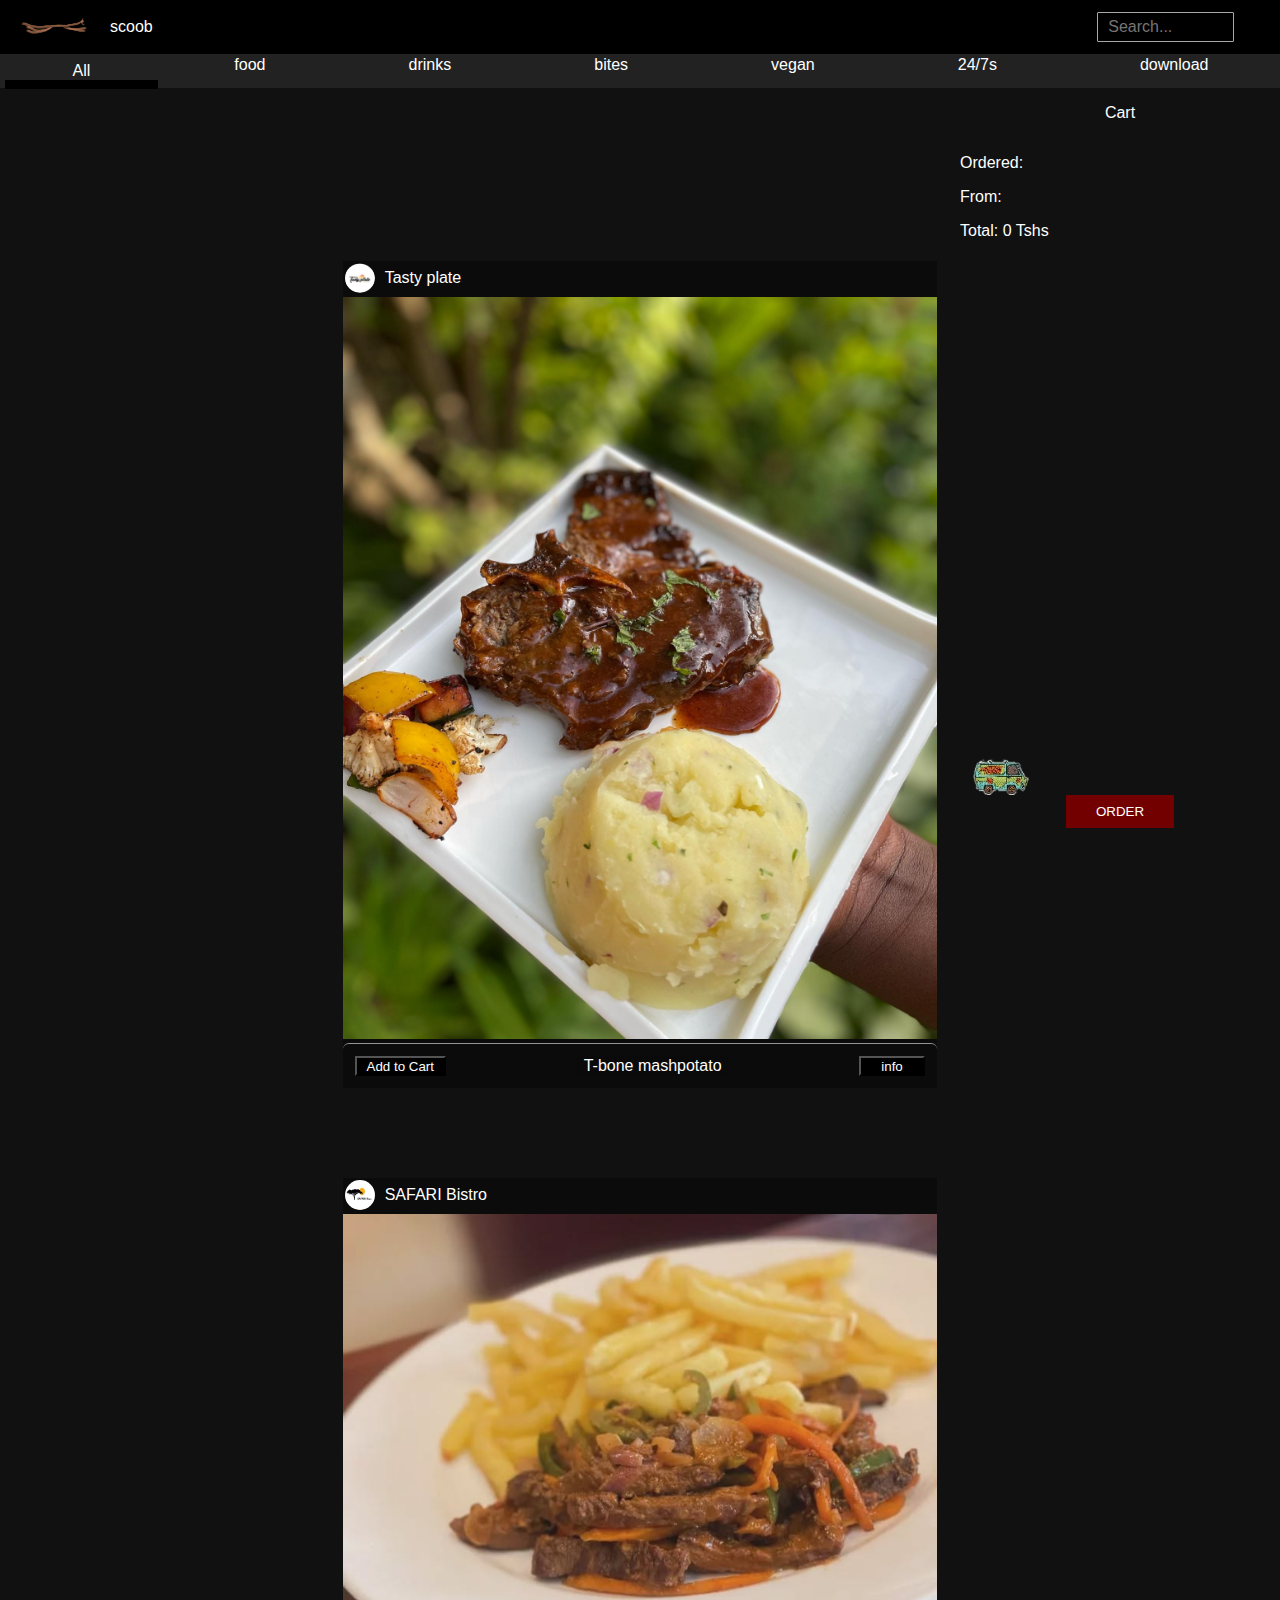
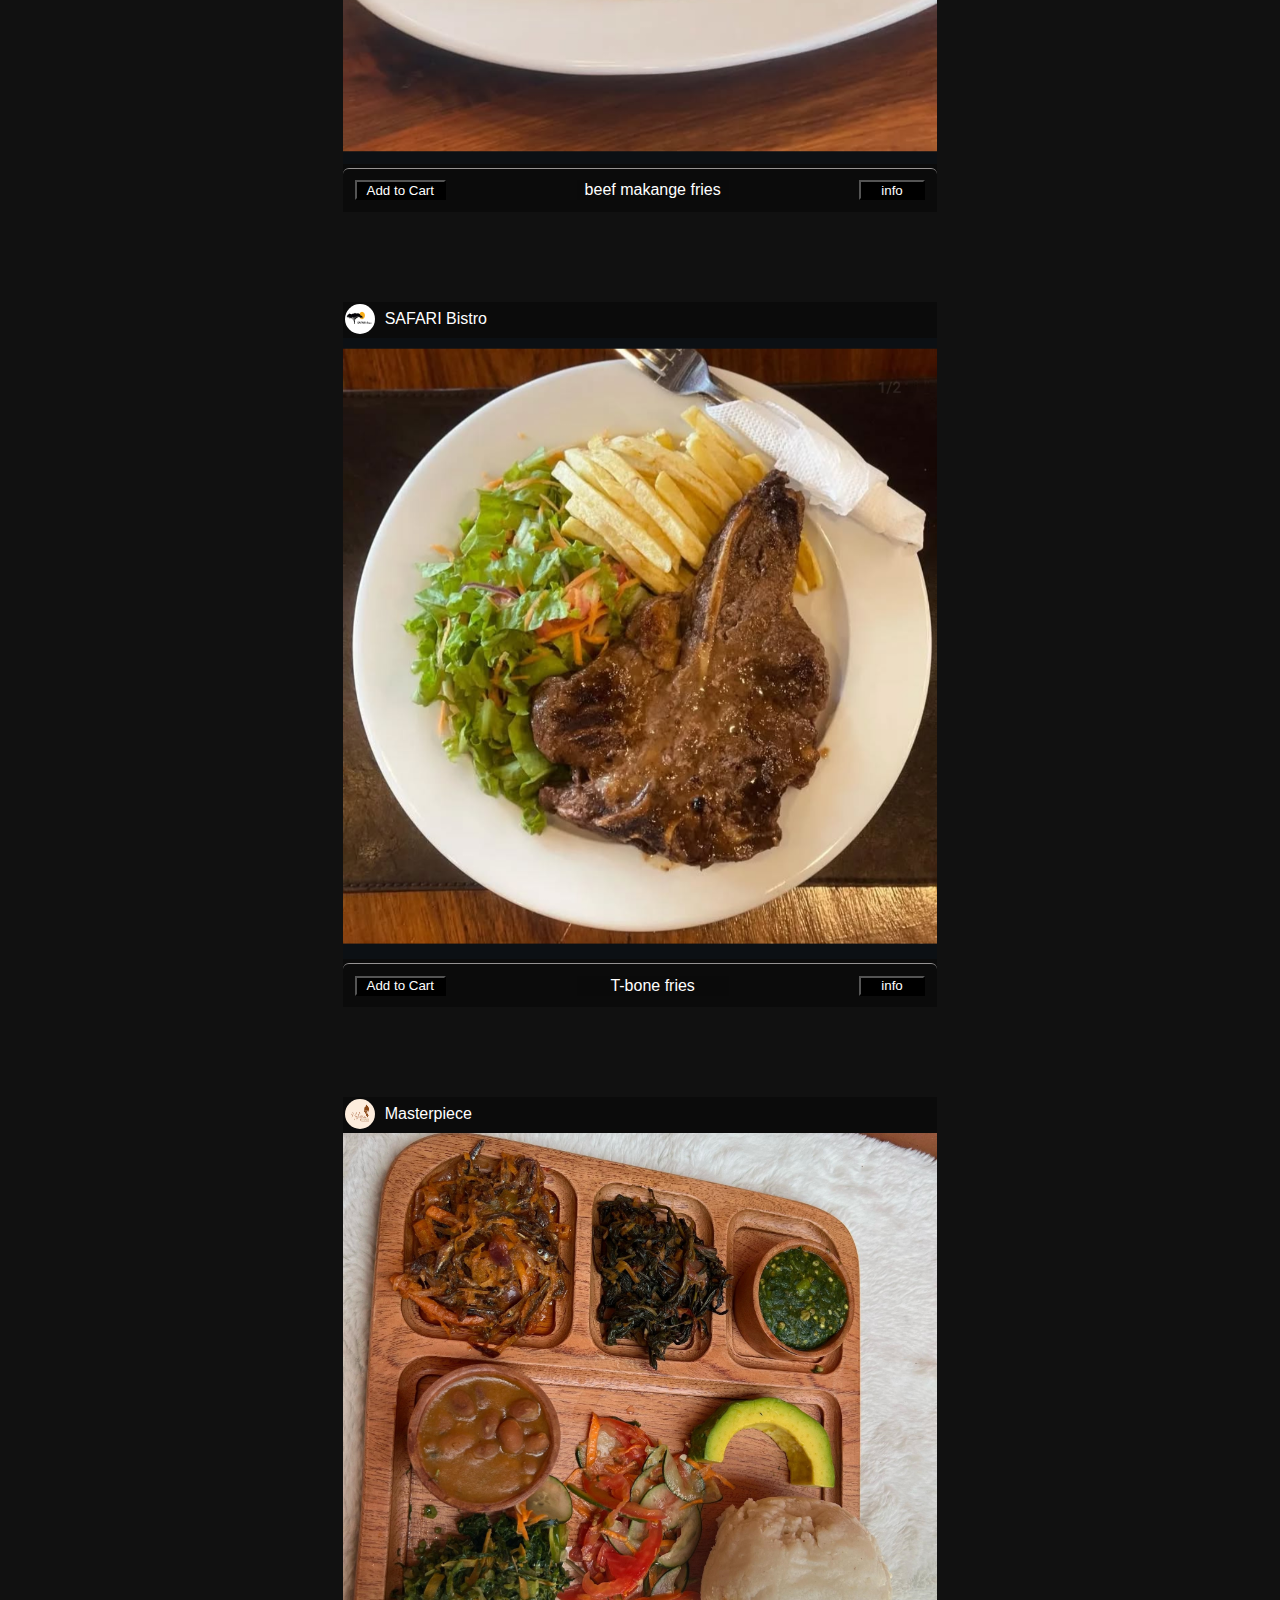
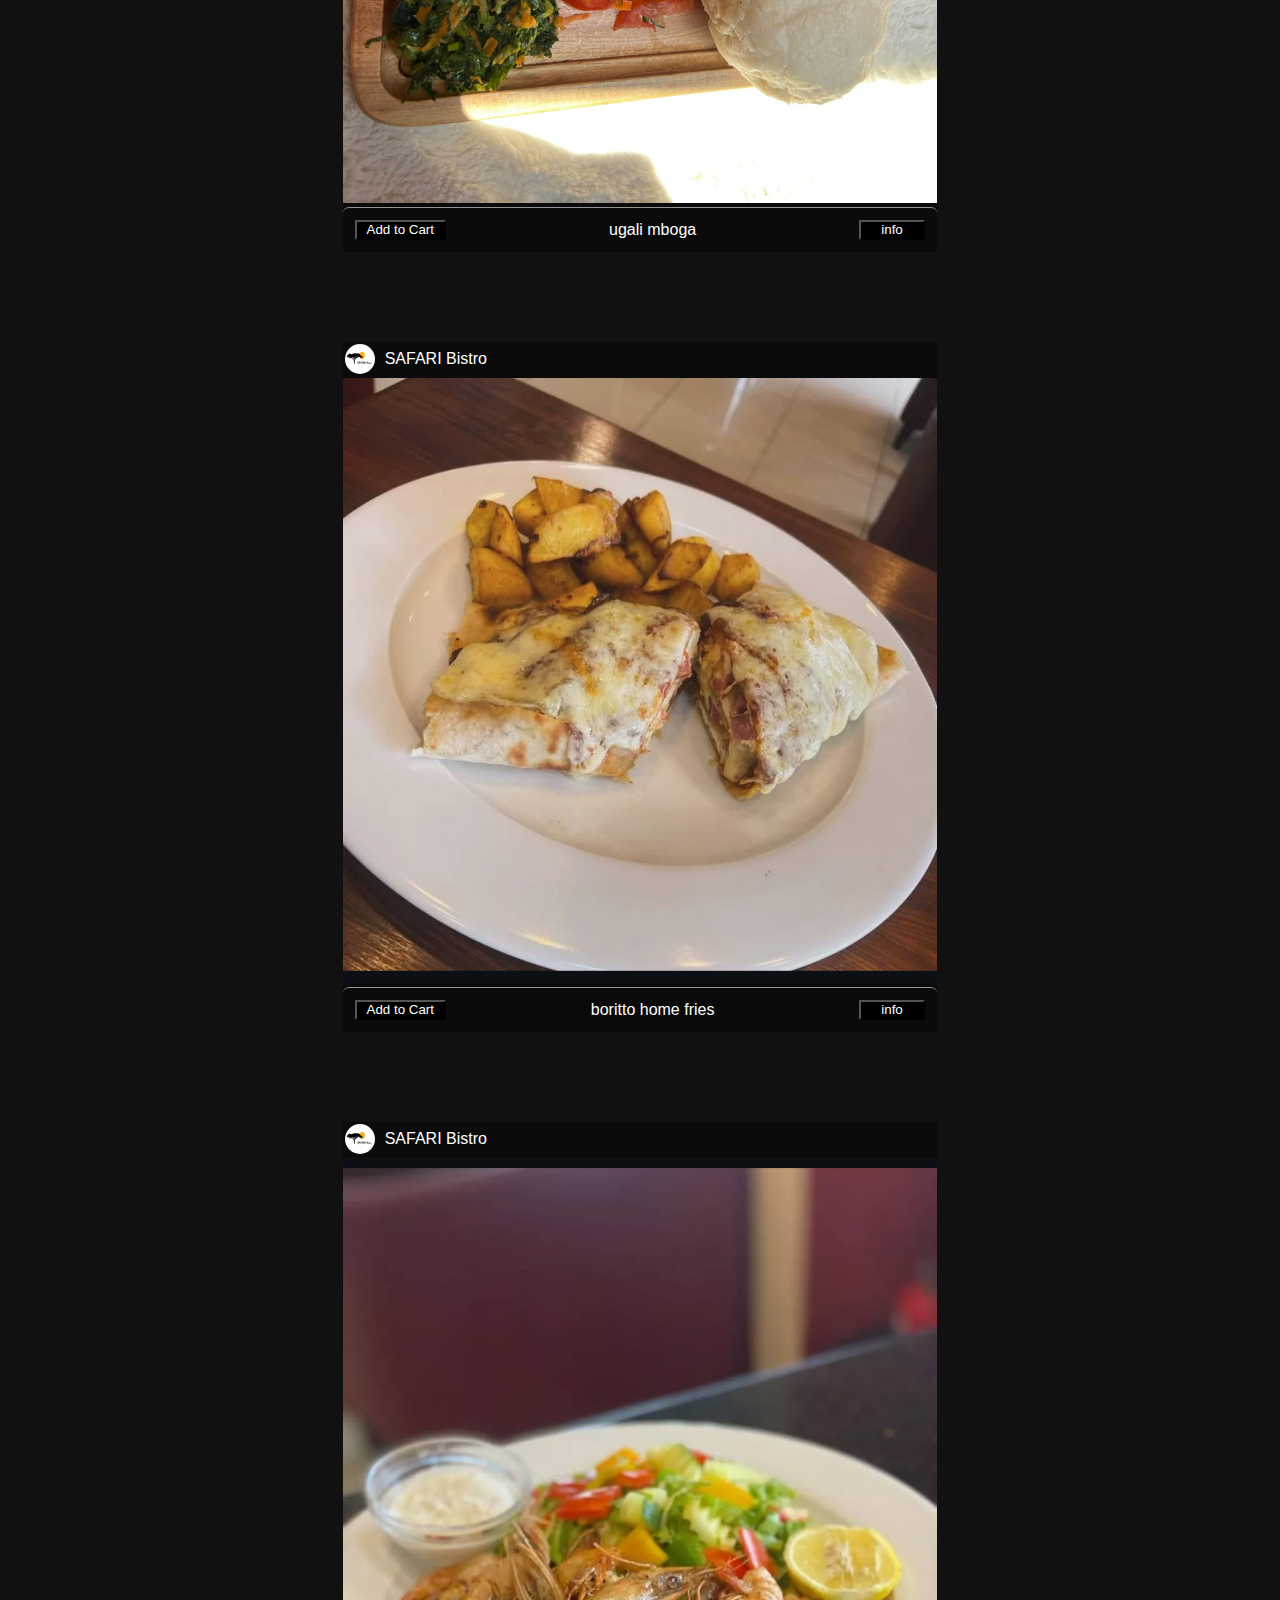
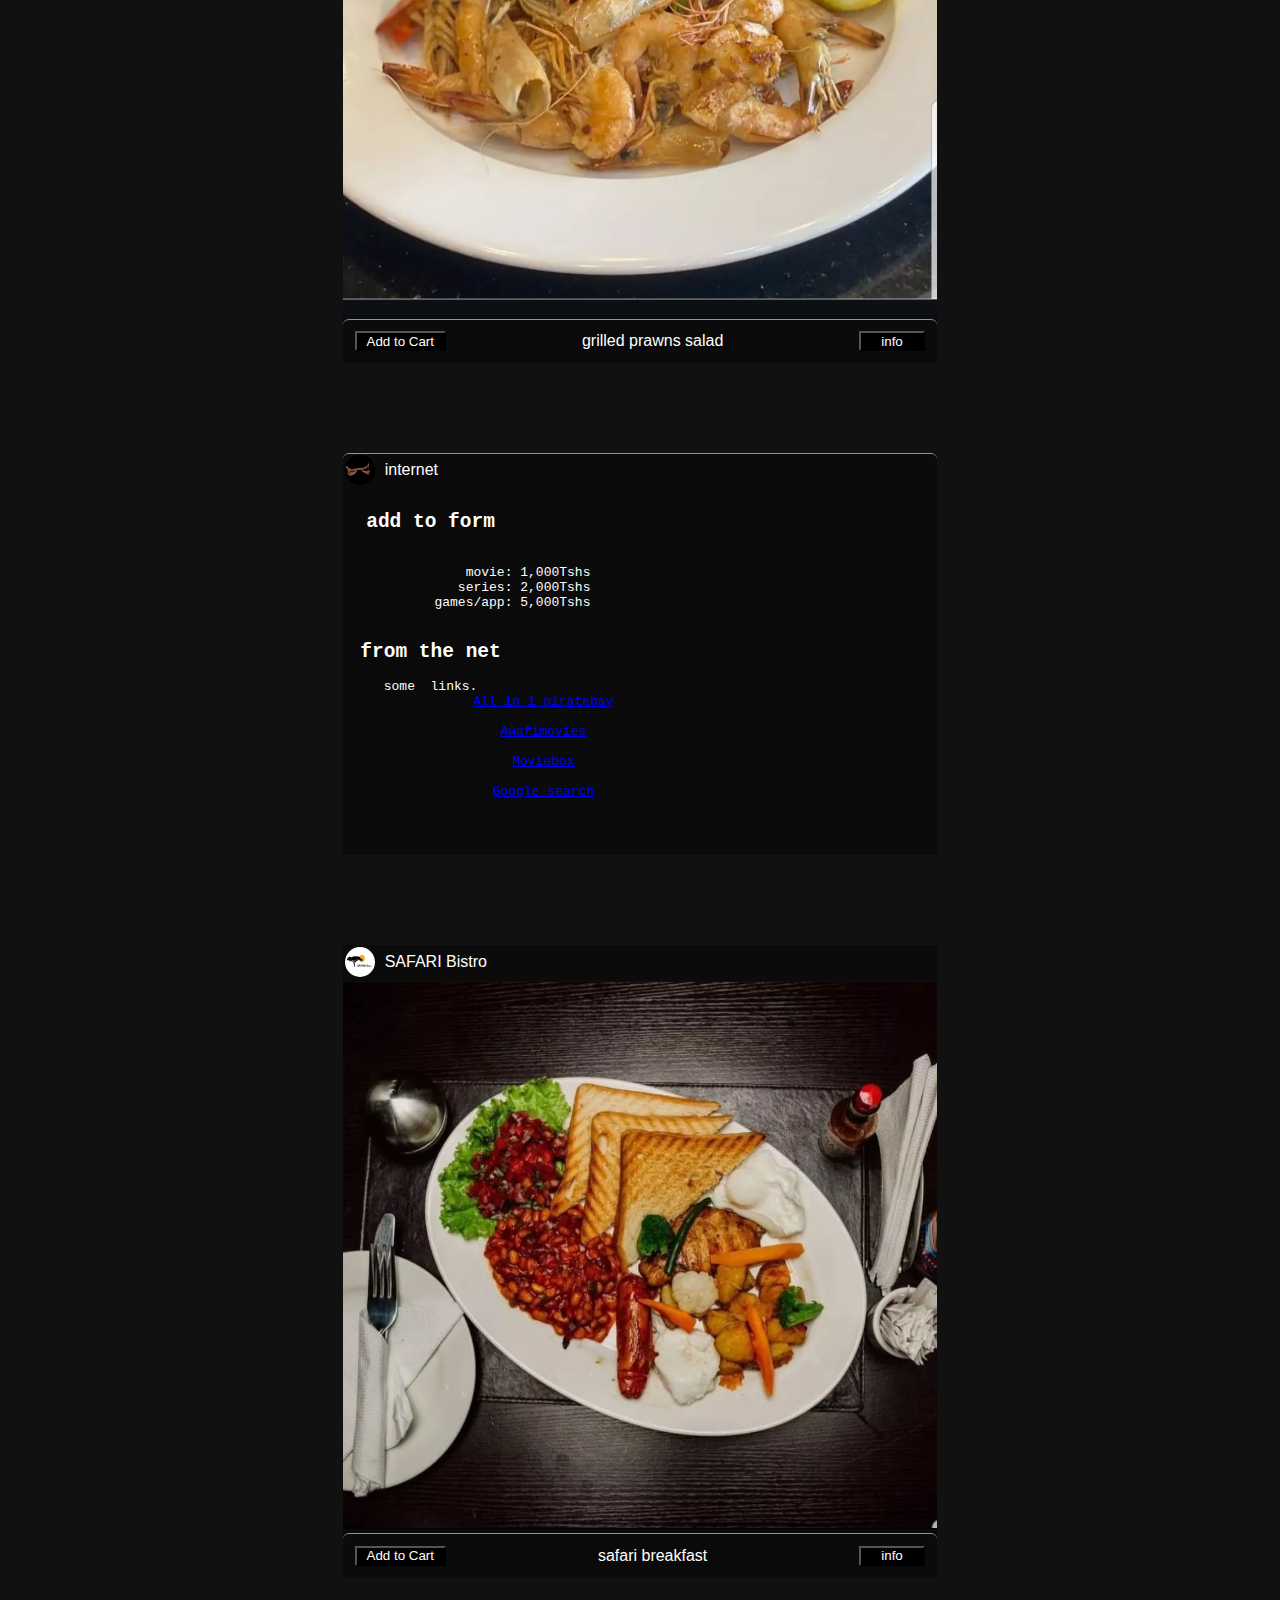
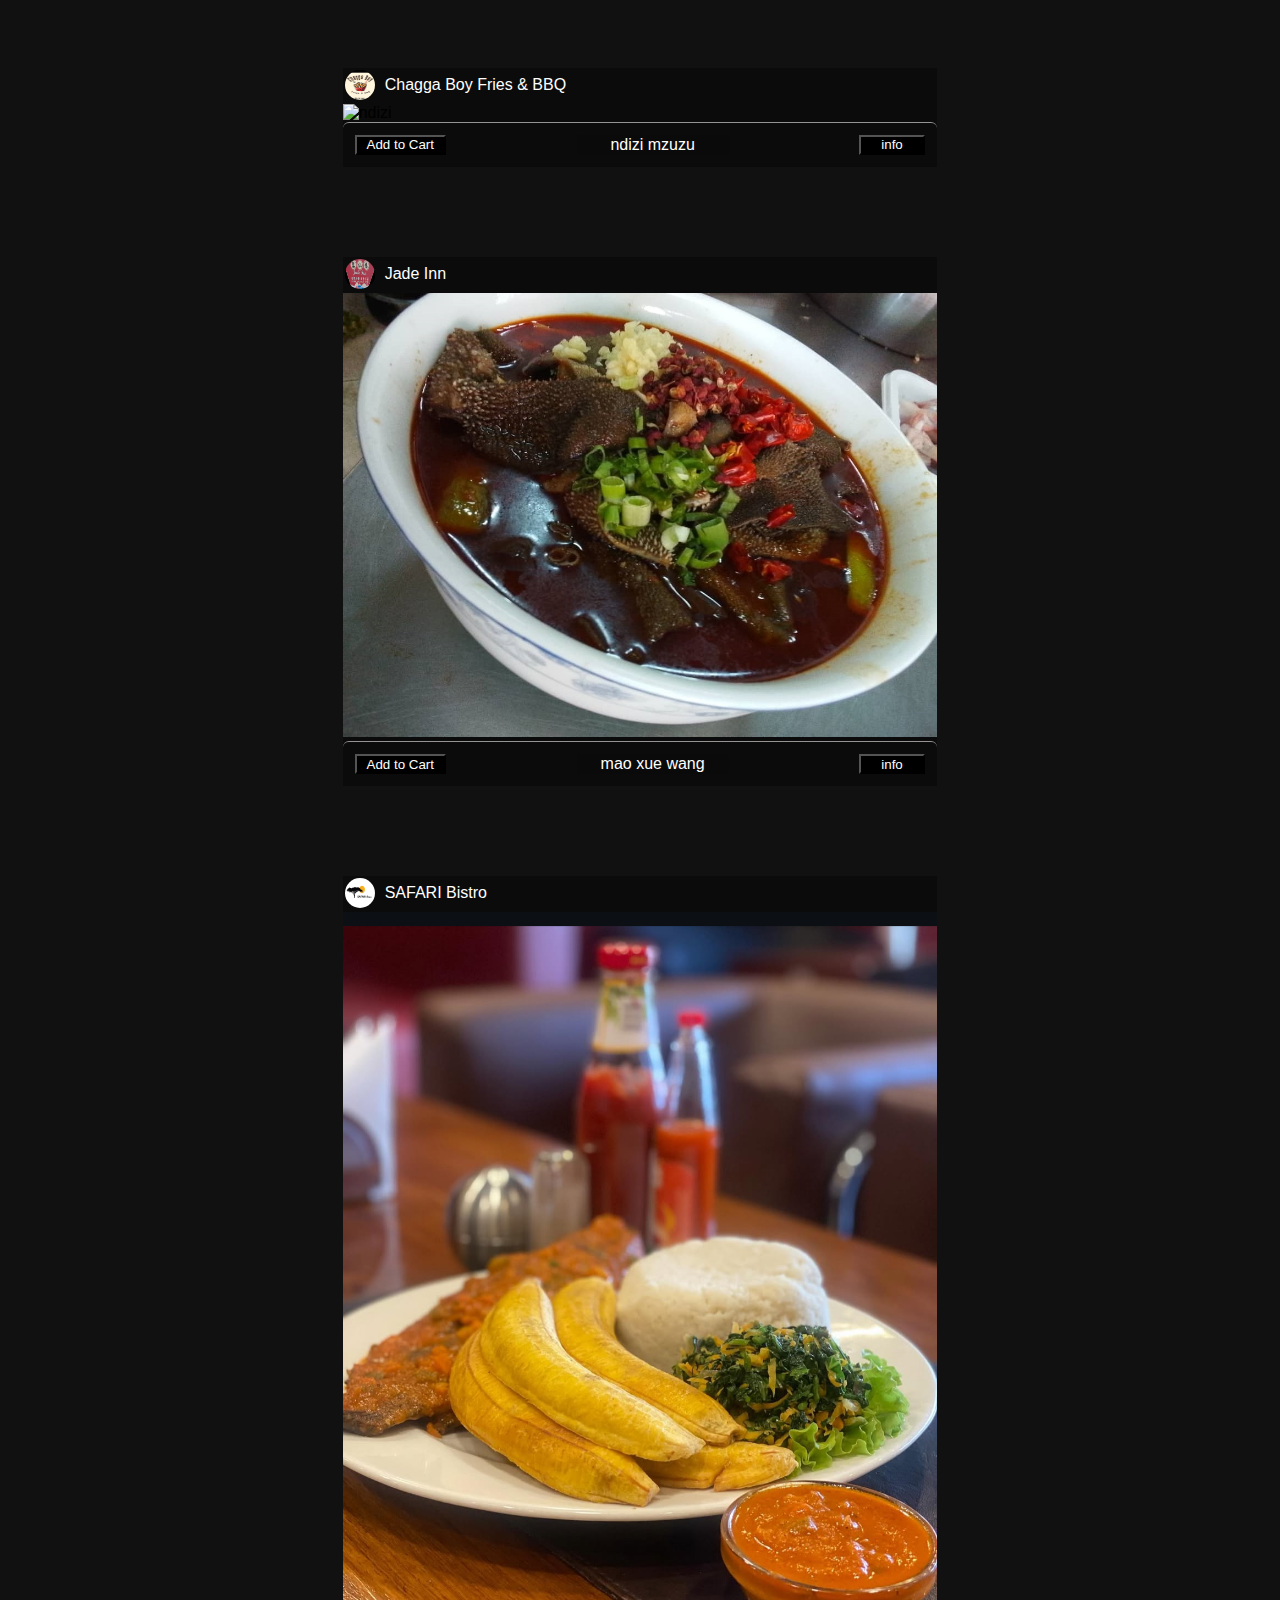
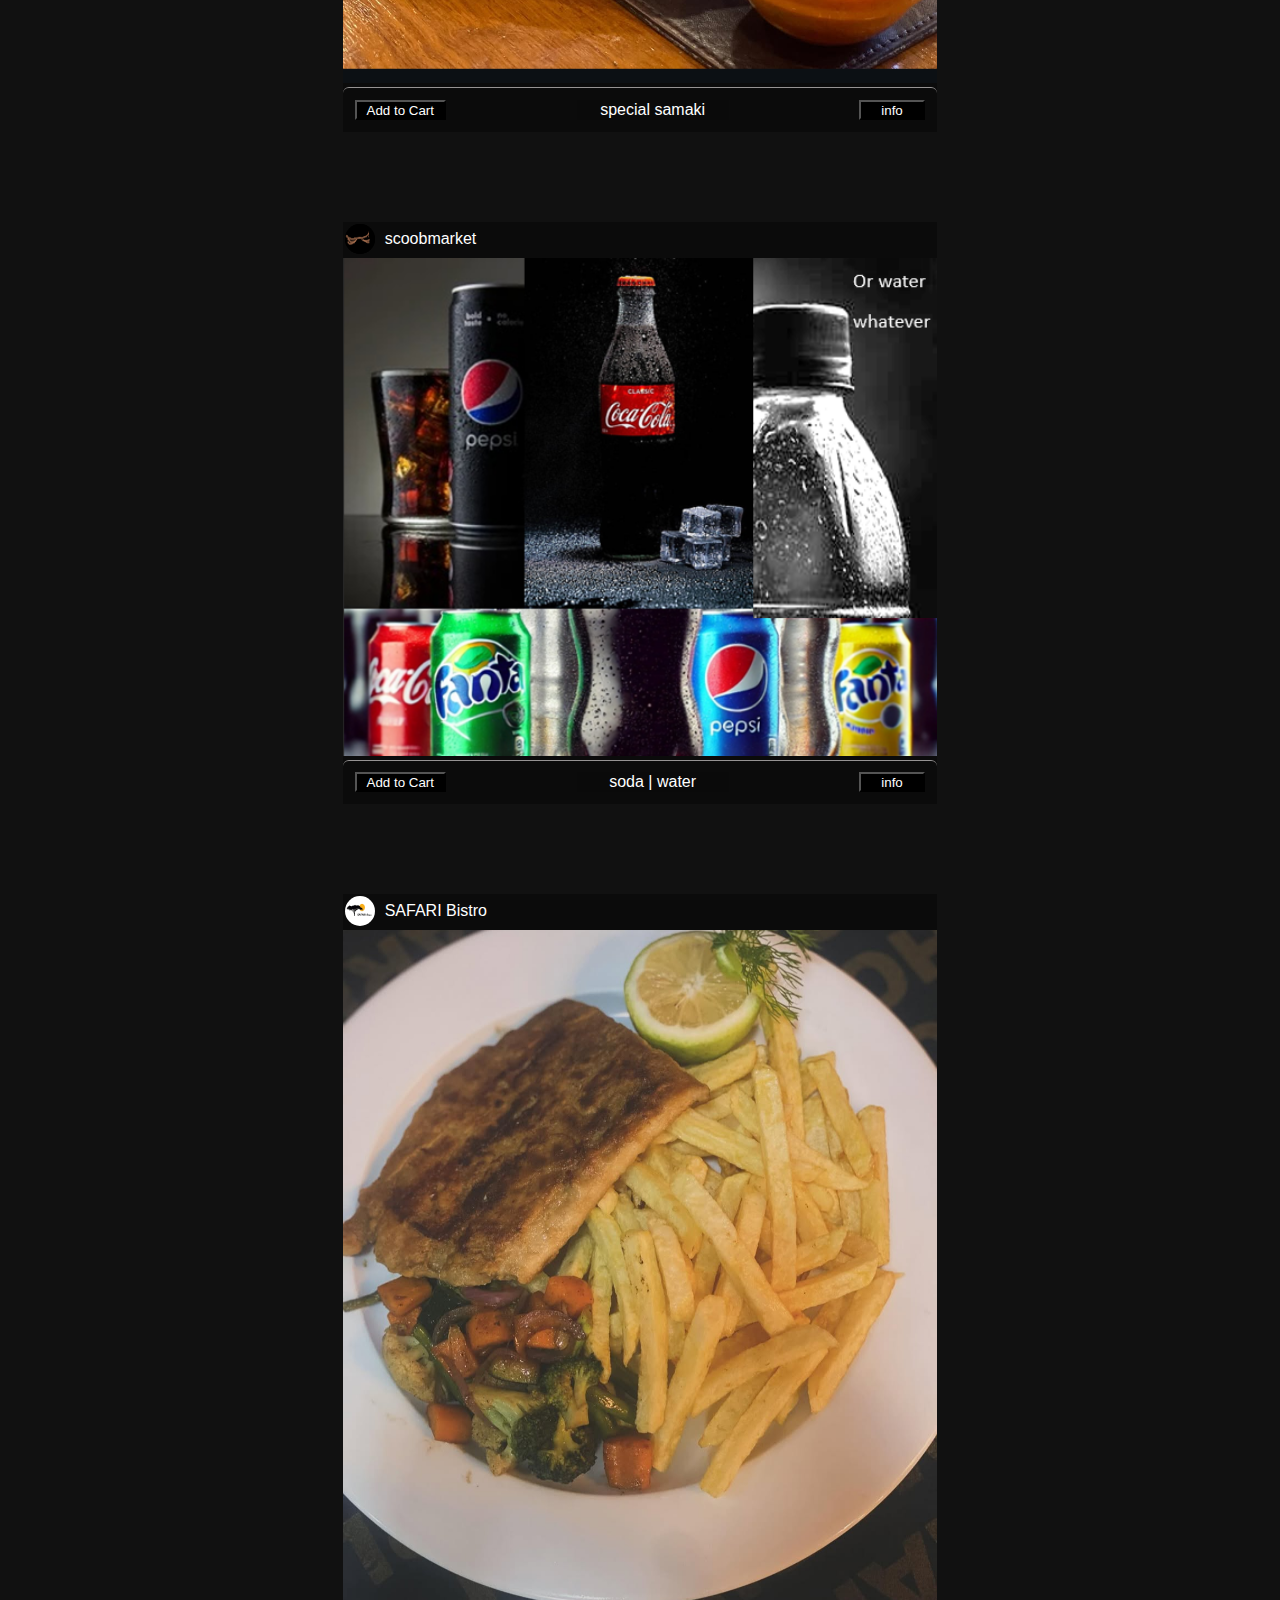
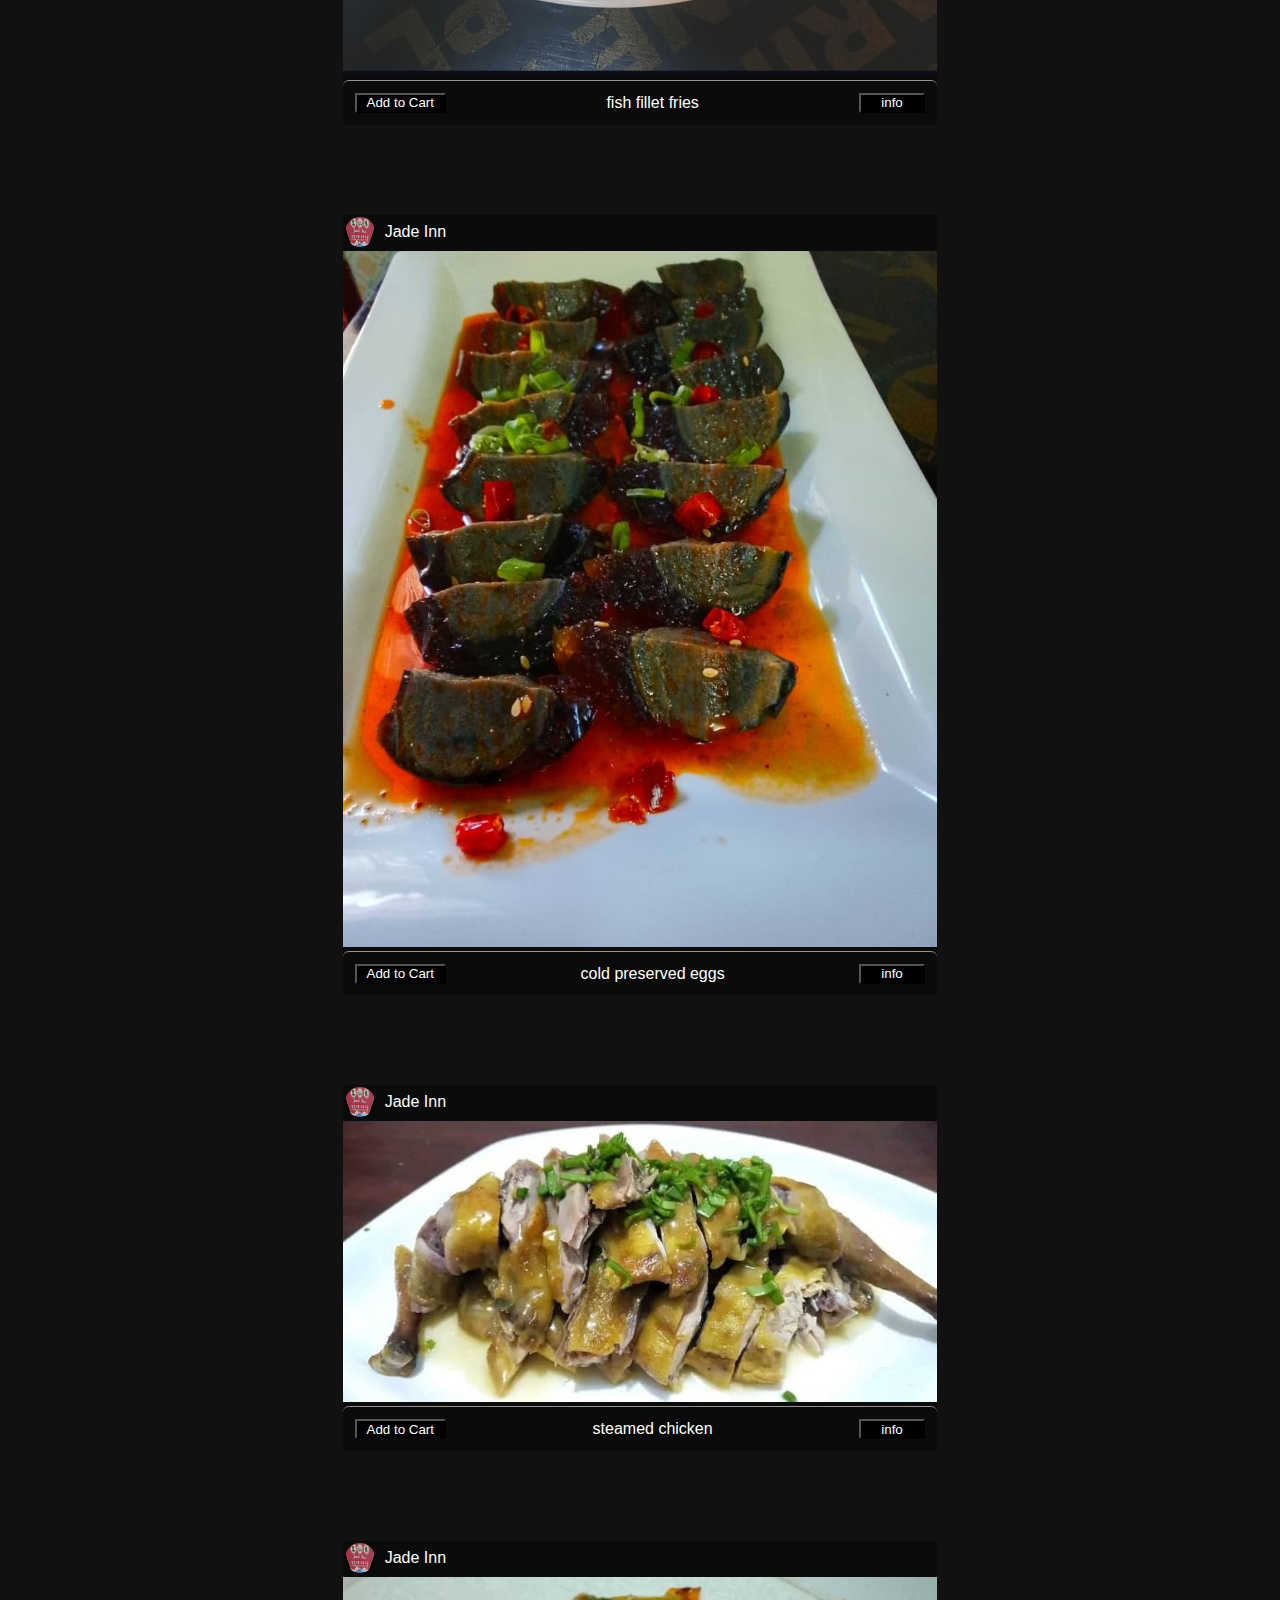
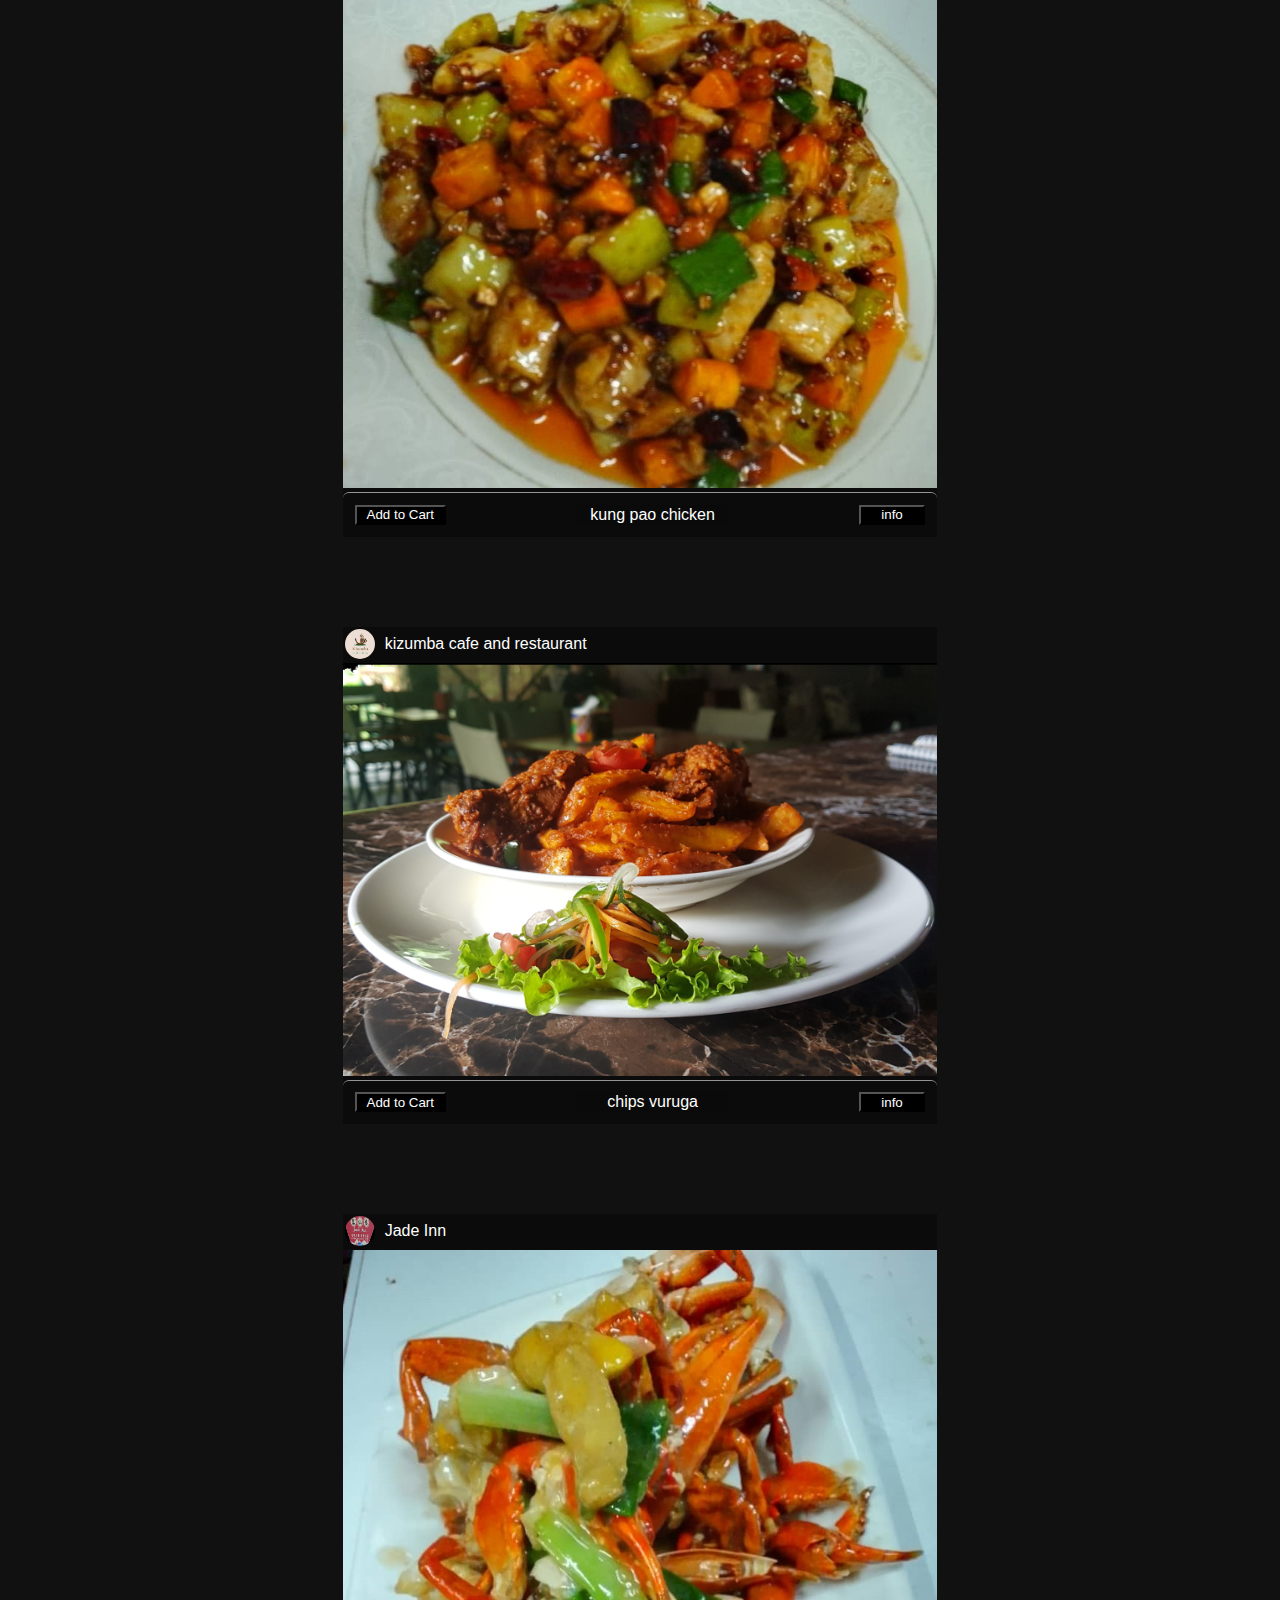
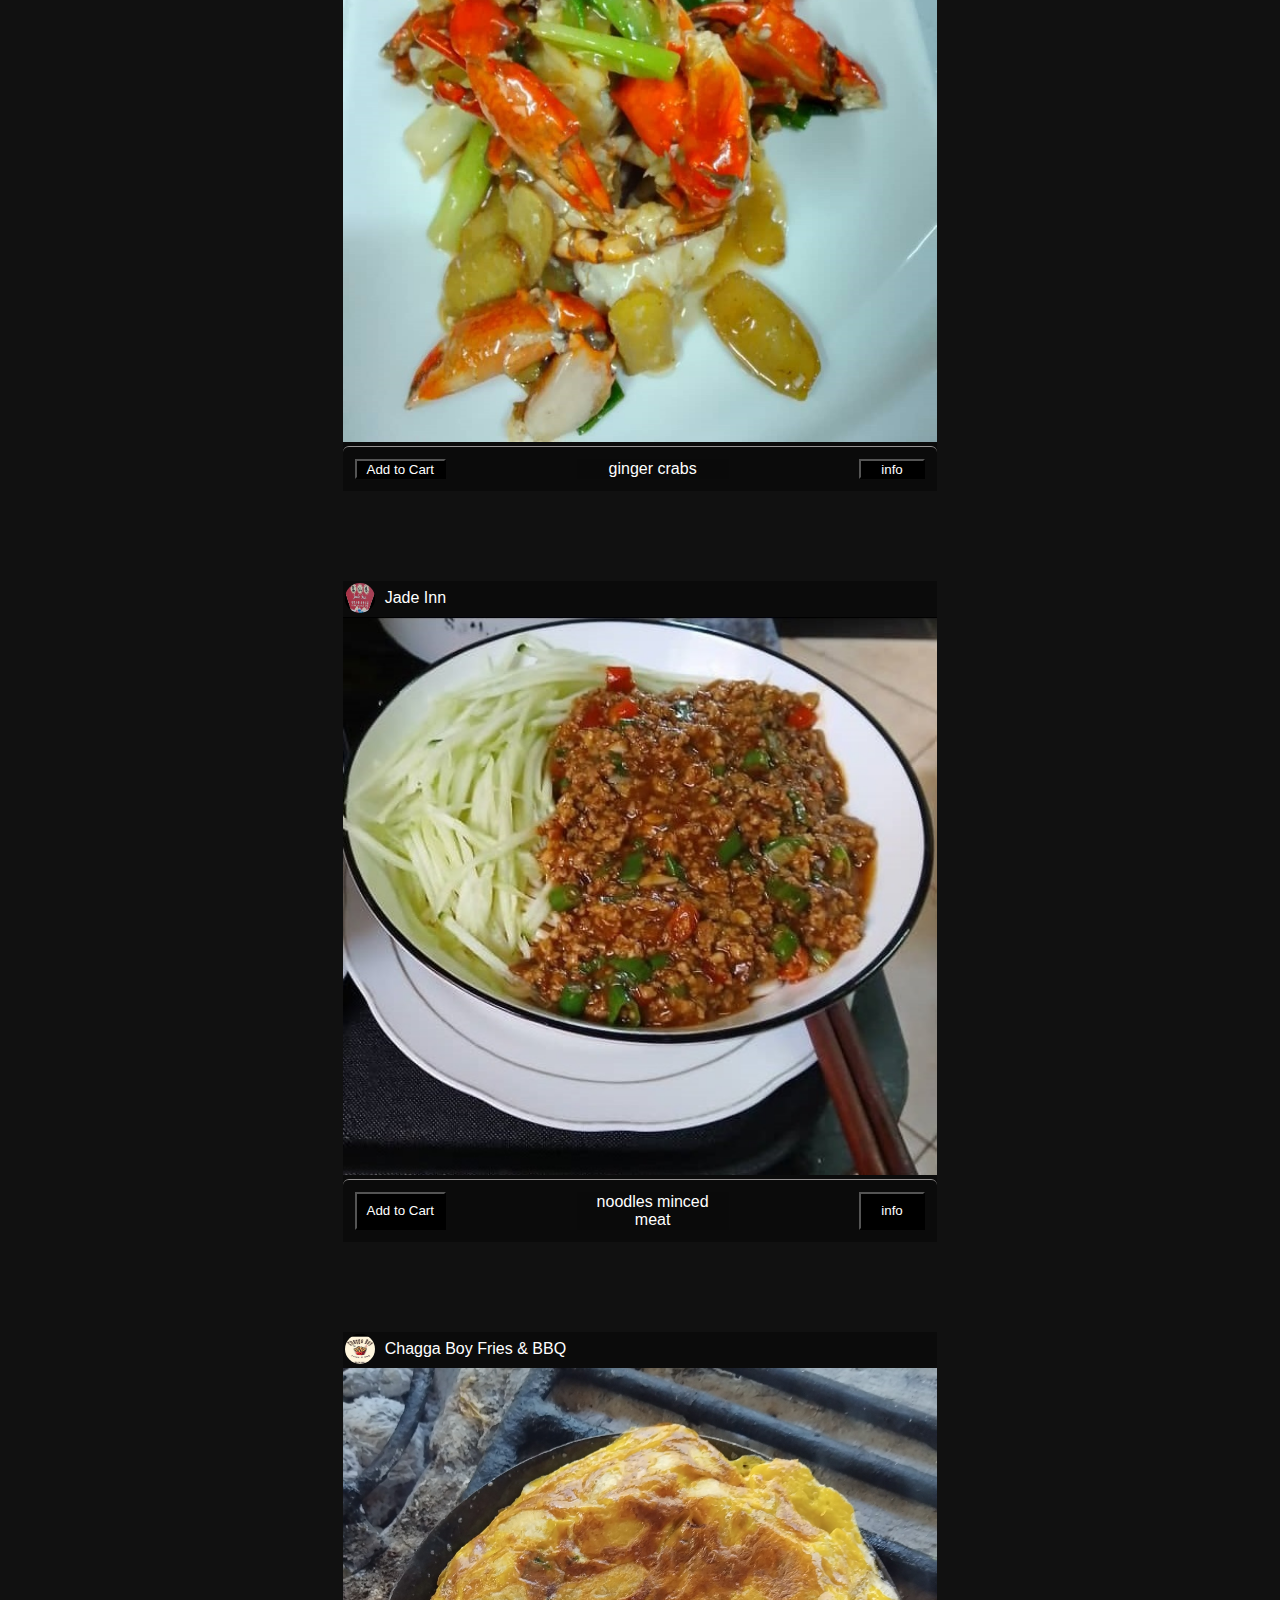
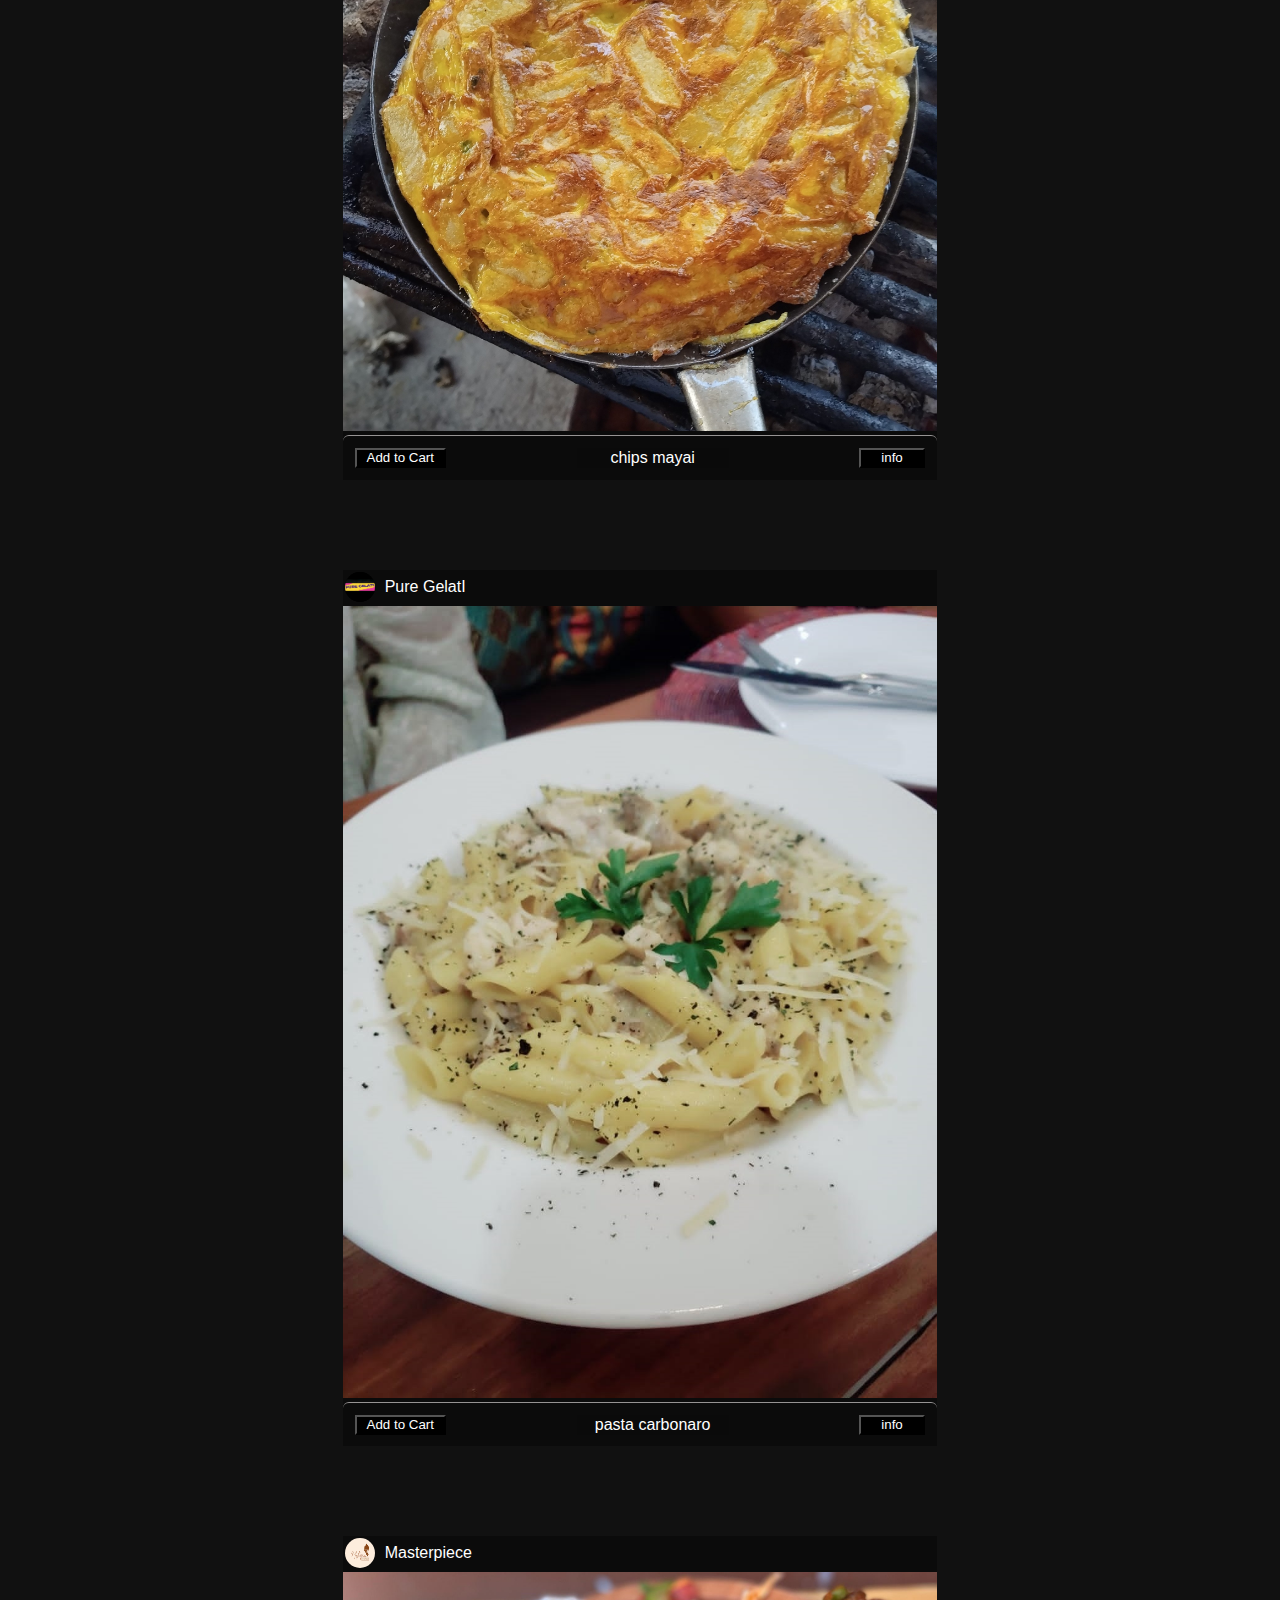
==== commit 2b38357c: "Update index.html" ====
--- a/index.html
+++ b/index.html
@@ -4,7 +4,19 @@
     <meta charset="UTF-8">
     <meta name="viewport" content="width=device-width, initial-scale=1.0">
     <title>scoob</title>
-  
+
+
+<meta property="og:title" content="SCOOB Website" />
+<meta property="og:description" content="Welcome to SCOOB!" />
+<meta property="og:image" content="https://raw.githubusercontent.com/sc-oob/scoob/main/thumbnailw.png" />
+<meta property="og:url" content="https://sc-oob.github.io/scoob/" />
+<meta property="og:type" content="website" />
+<meta name="twitter:card" content="summary_large_image">
+<meta name="twitter:image" content="https://raw.githubusercontent.com/sc-oob/scoob/main/thumbnail.png">
+
+
+
+    
    <!-- link:-->
     <link rel="icon" href="favw.png" type="image/png">
     <link rel="stylesheet" href="style.css">
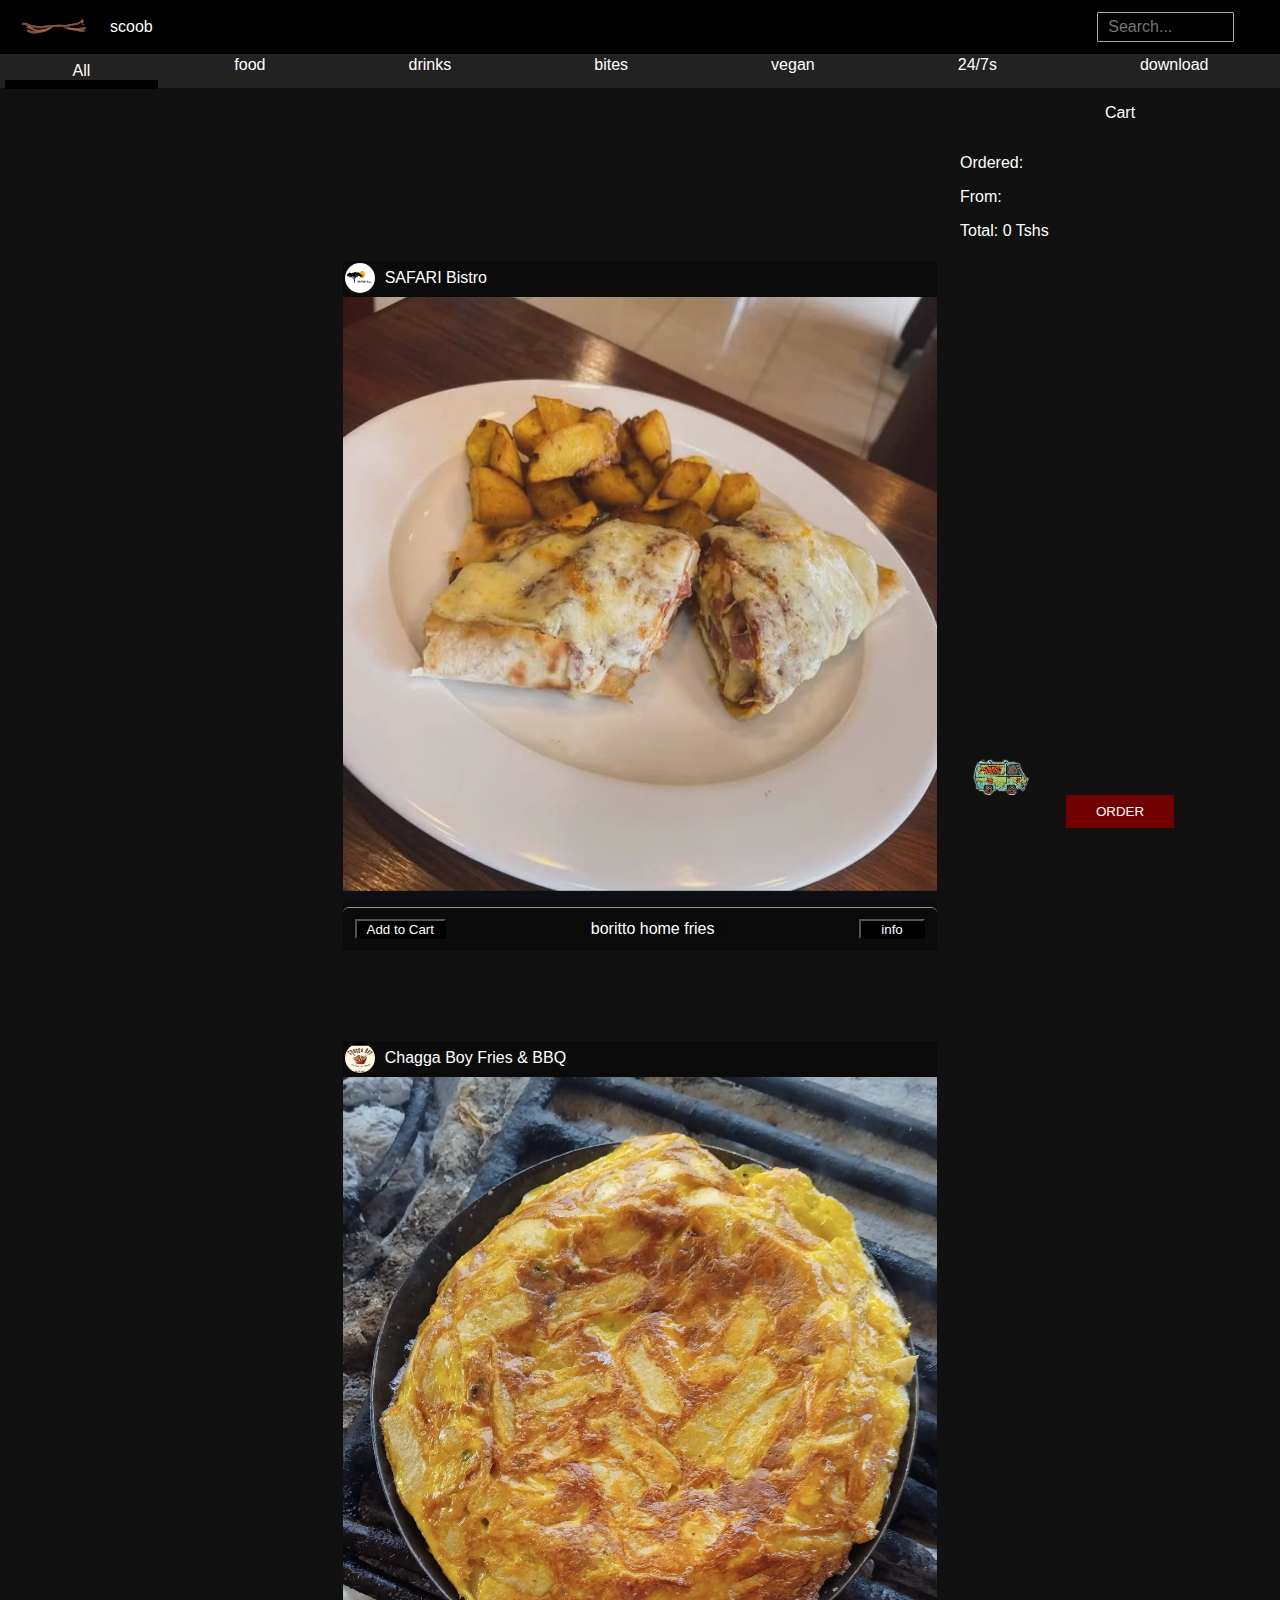
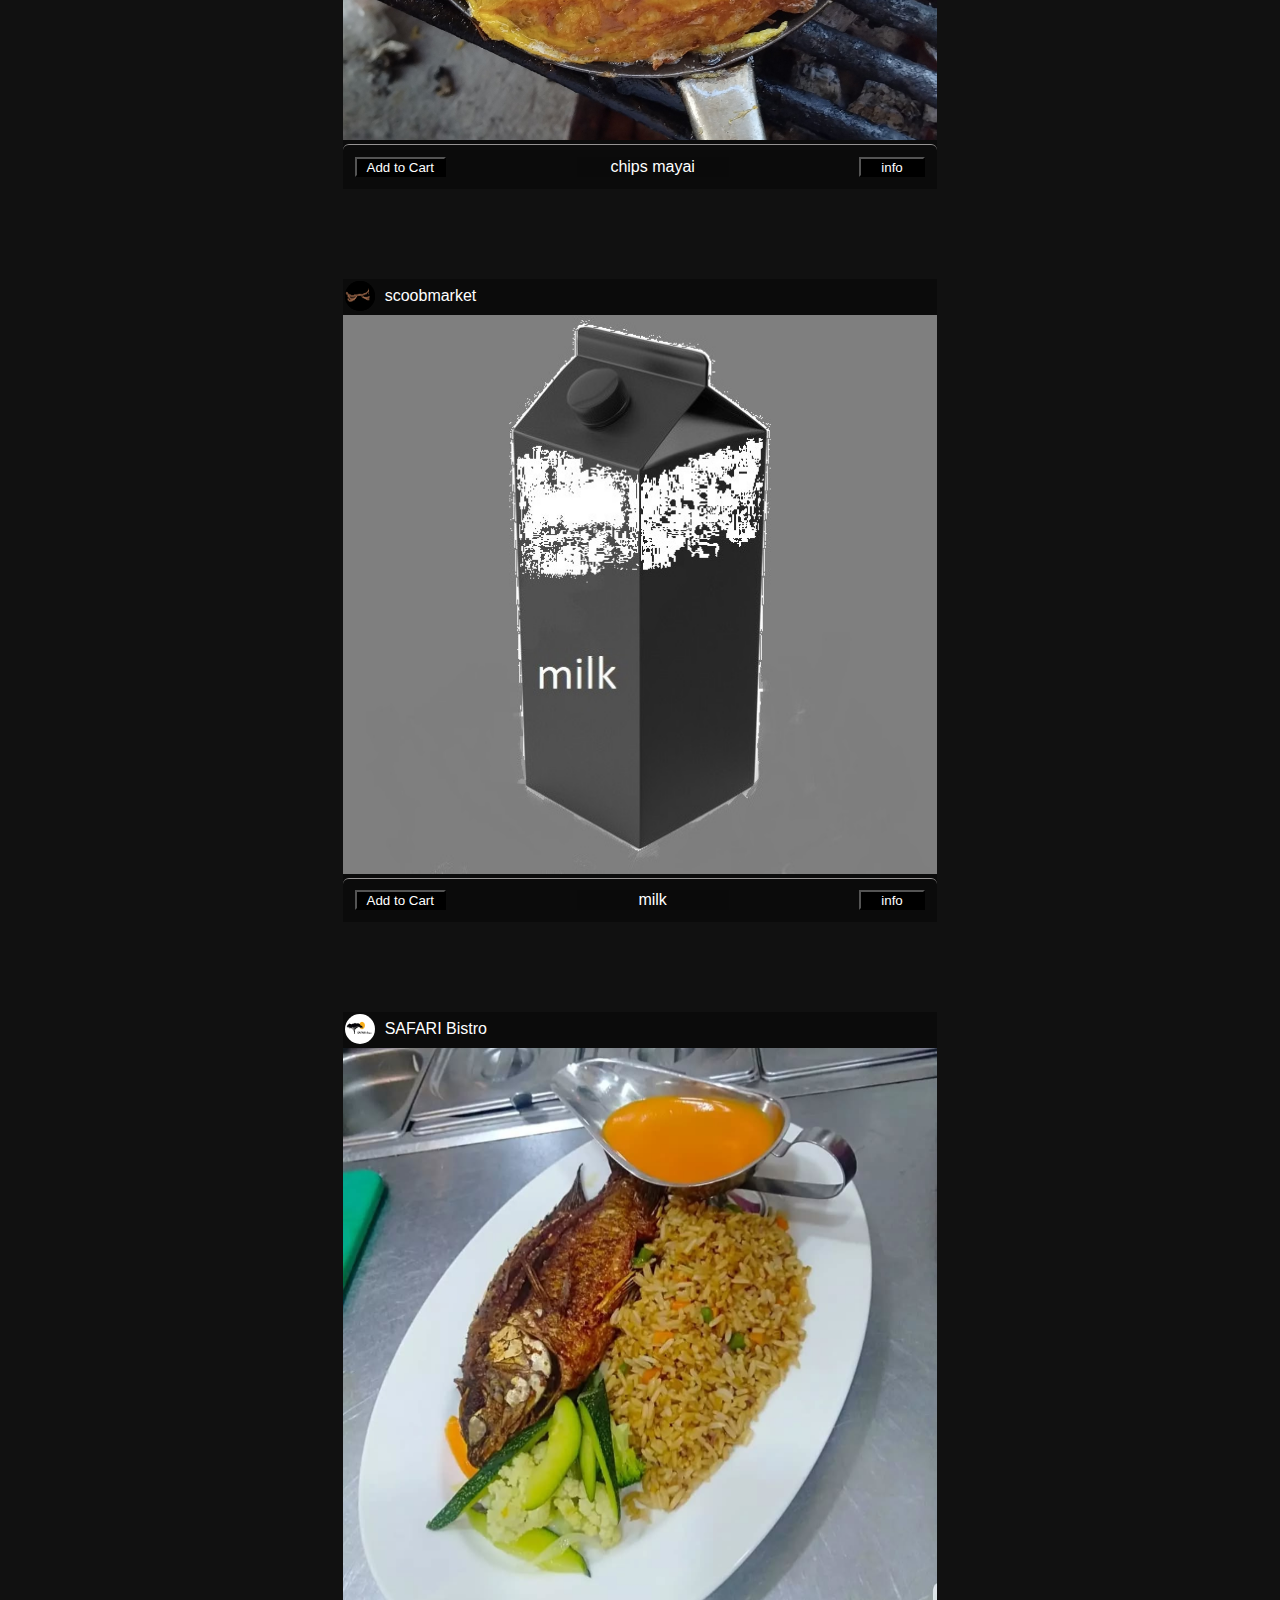
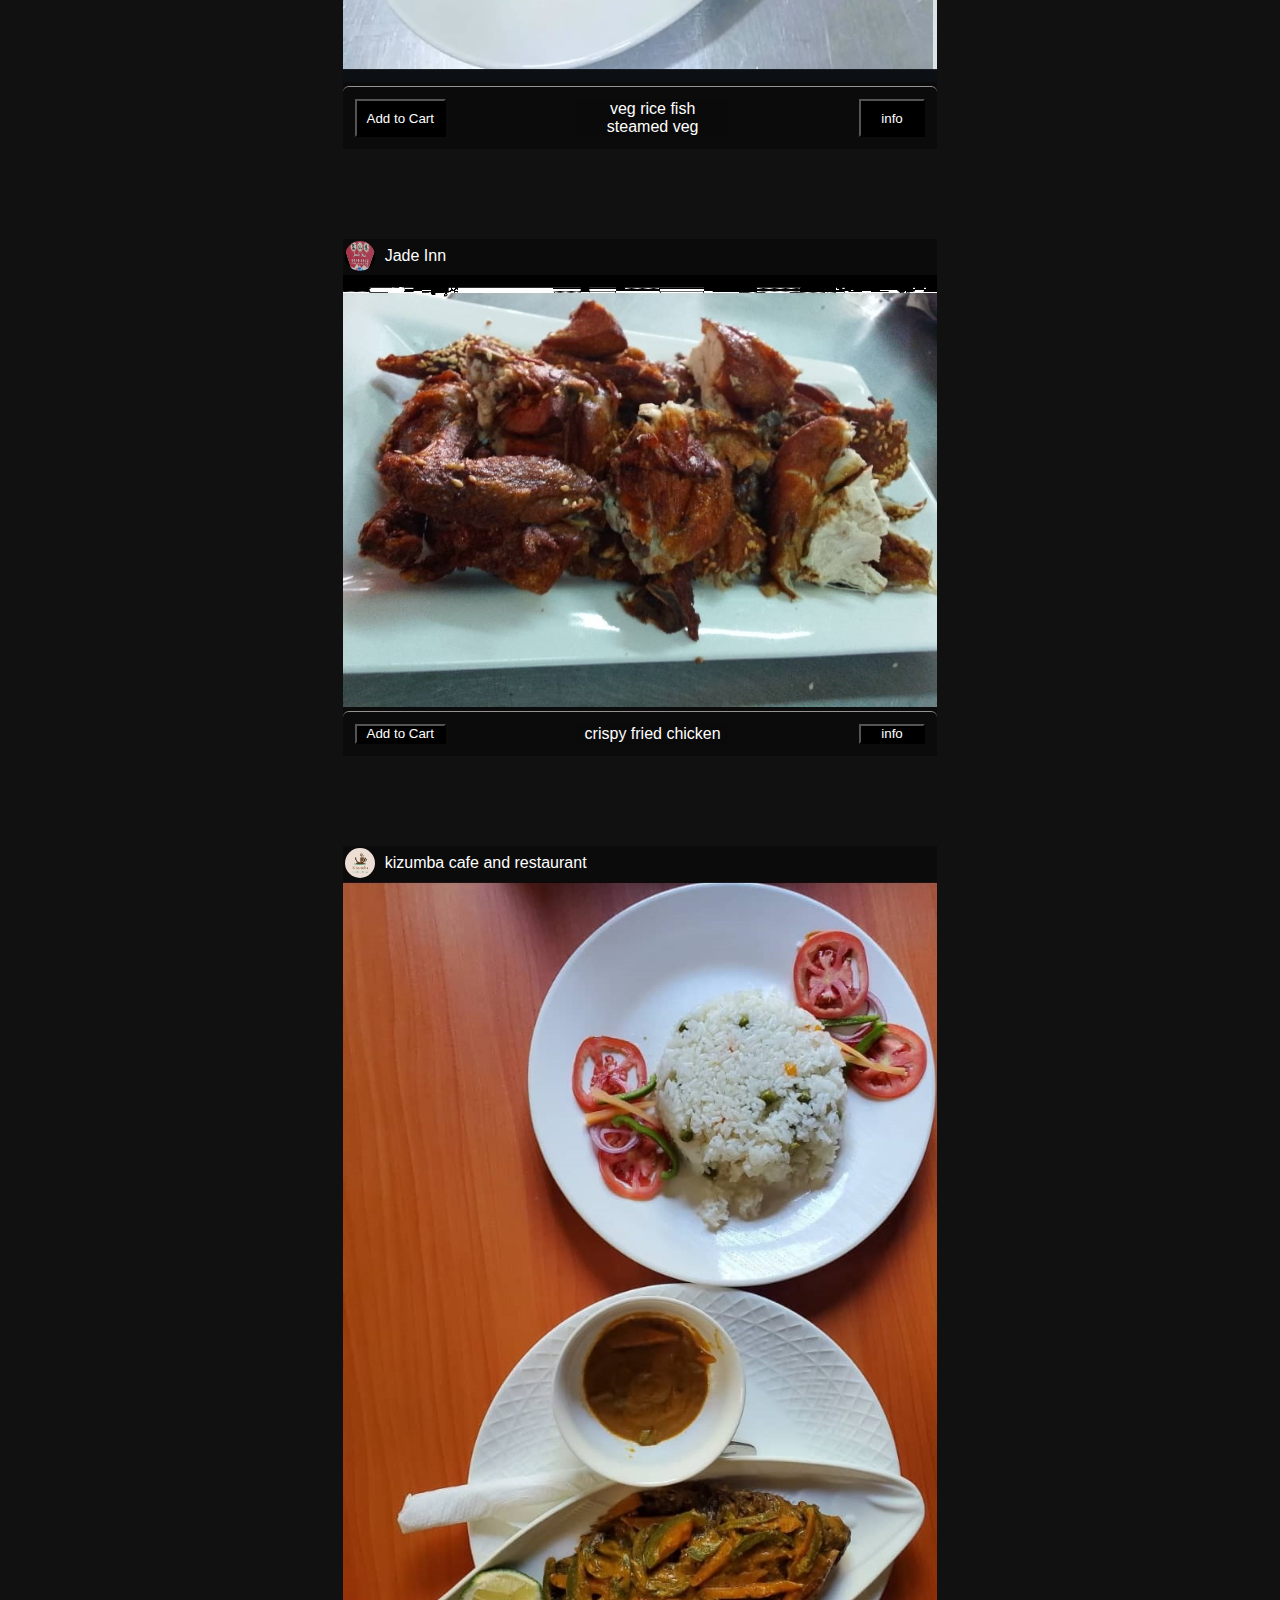
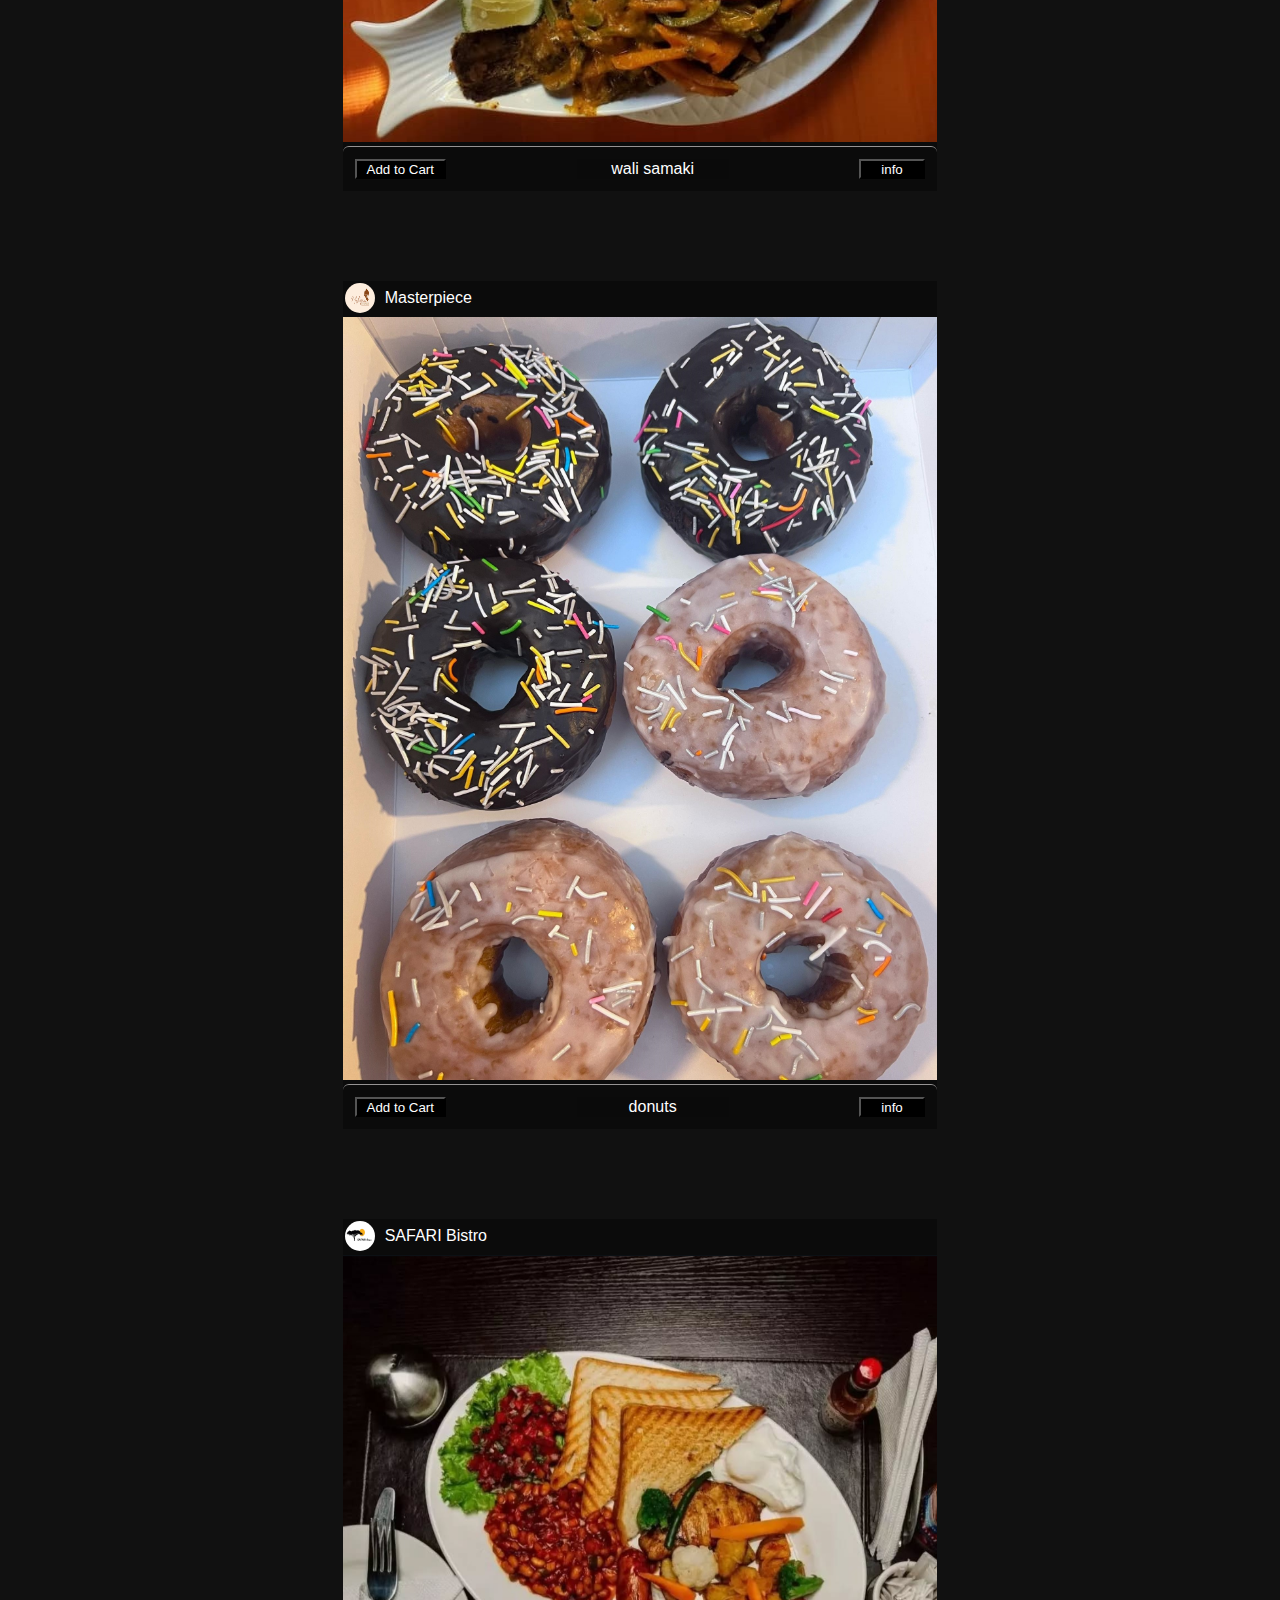
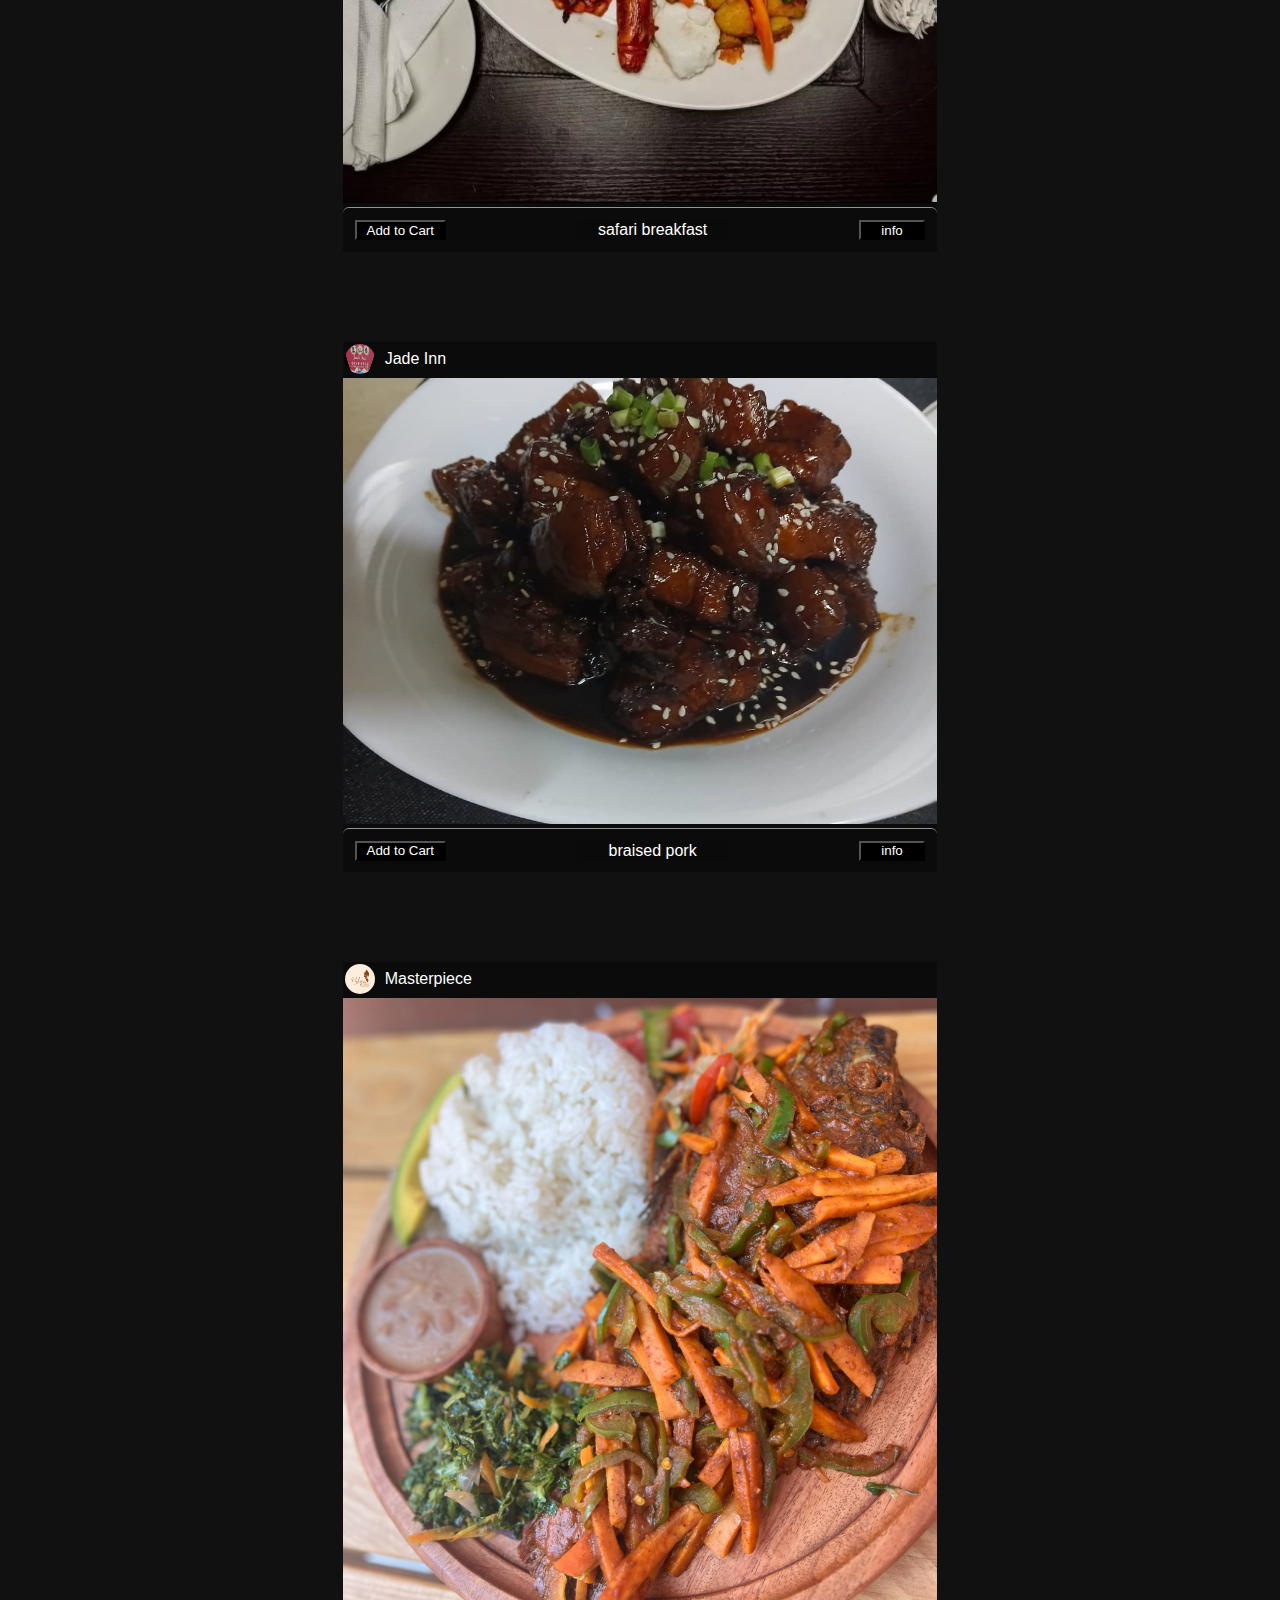
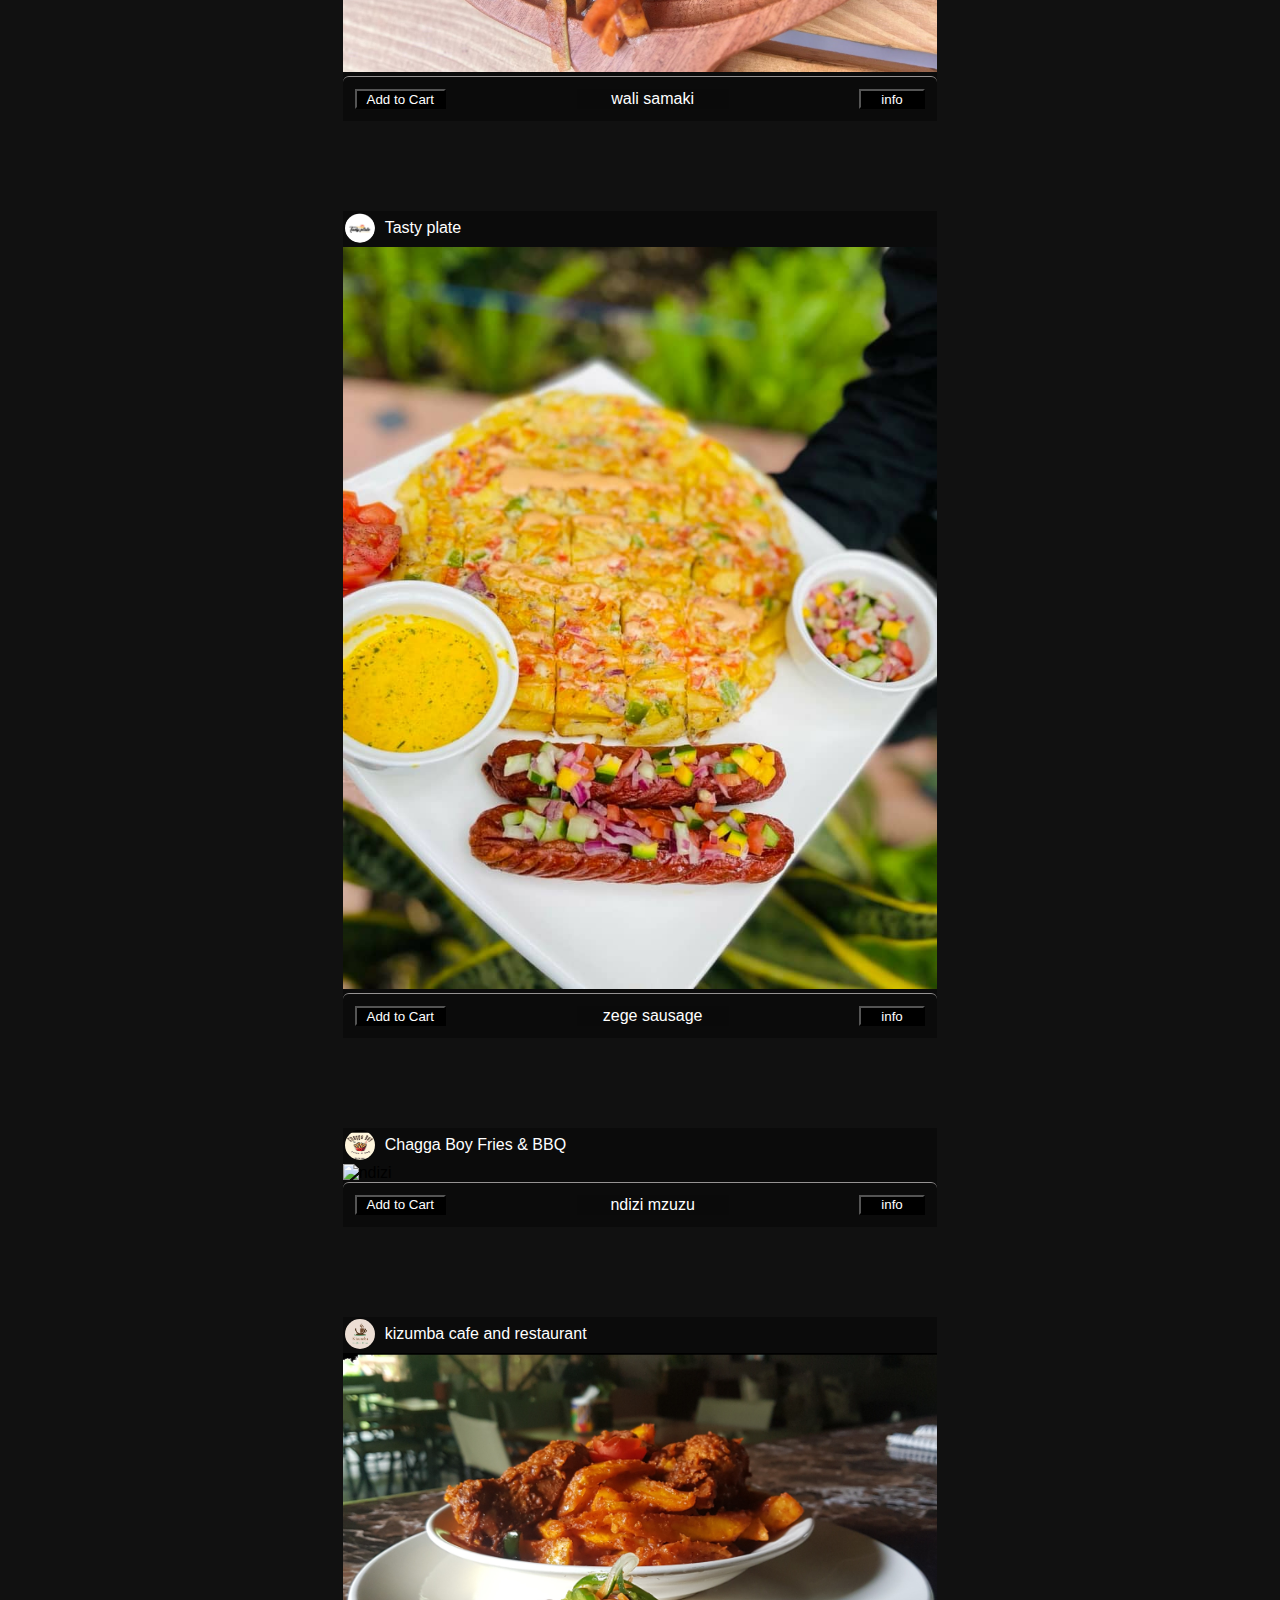
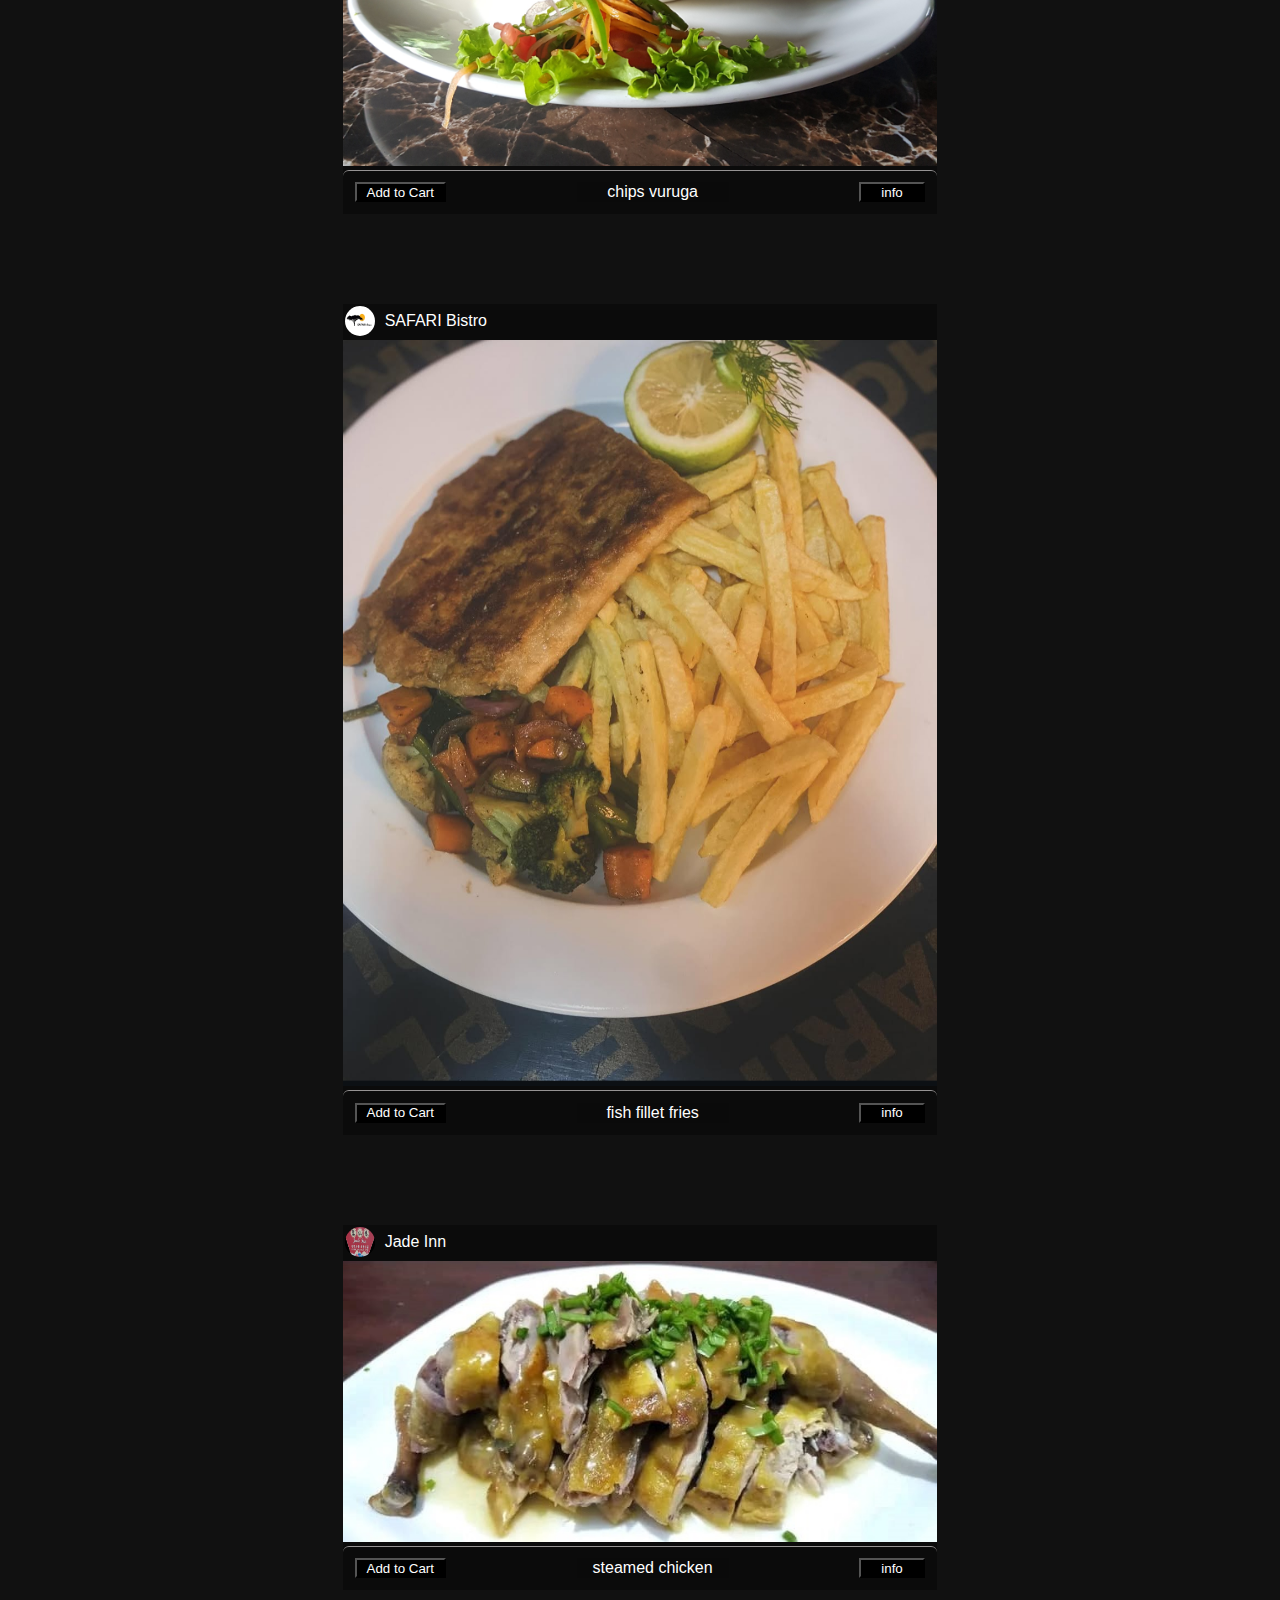
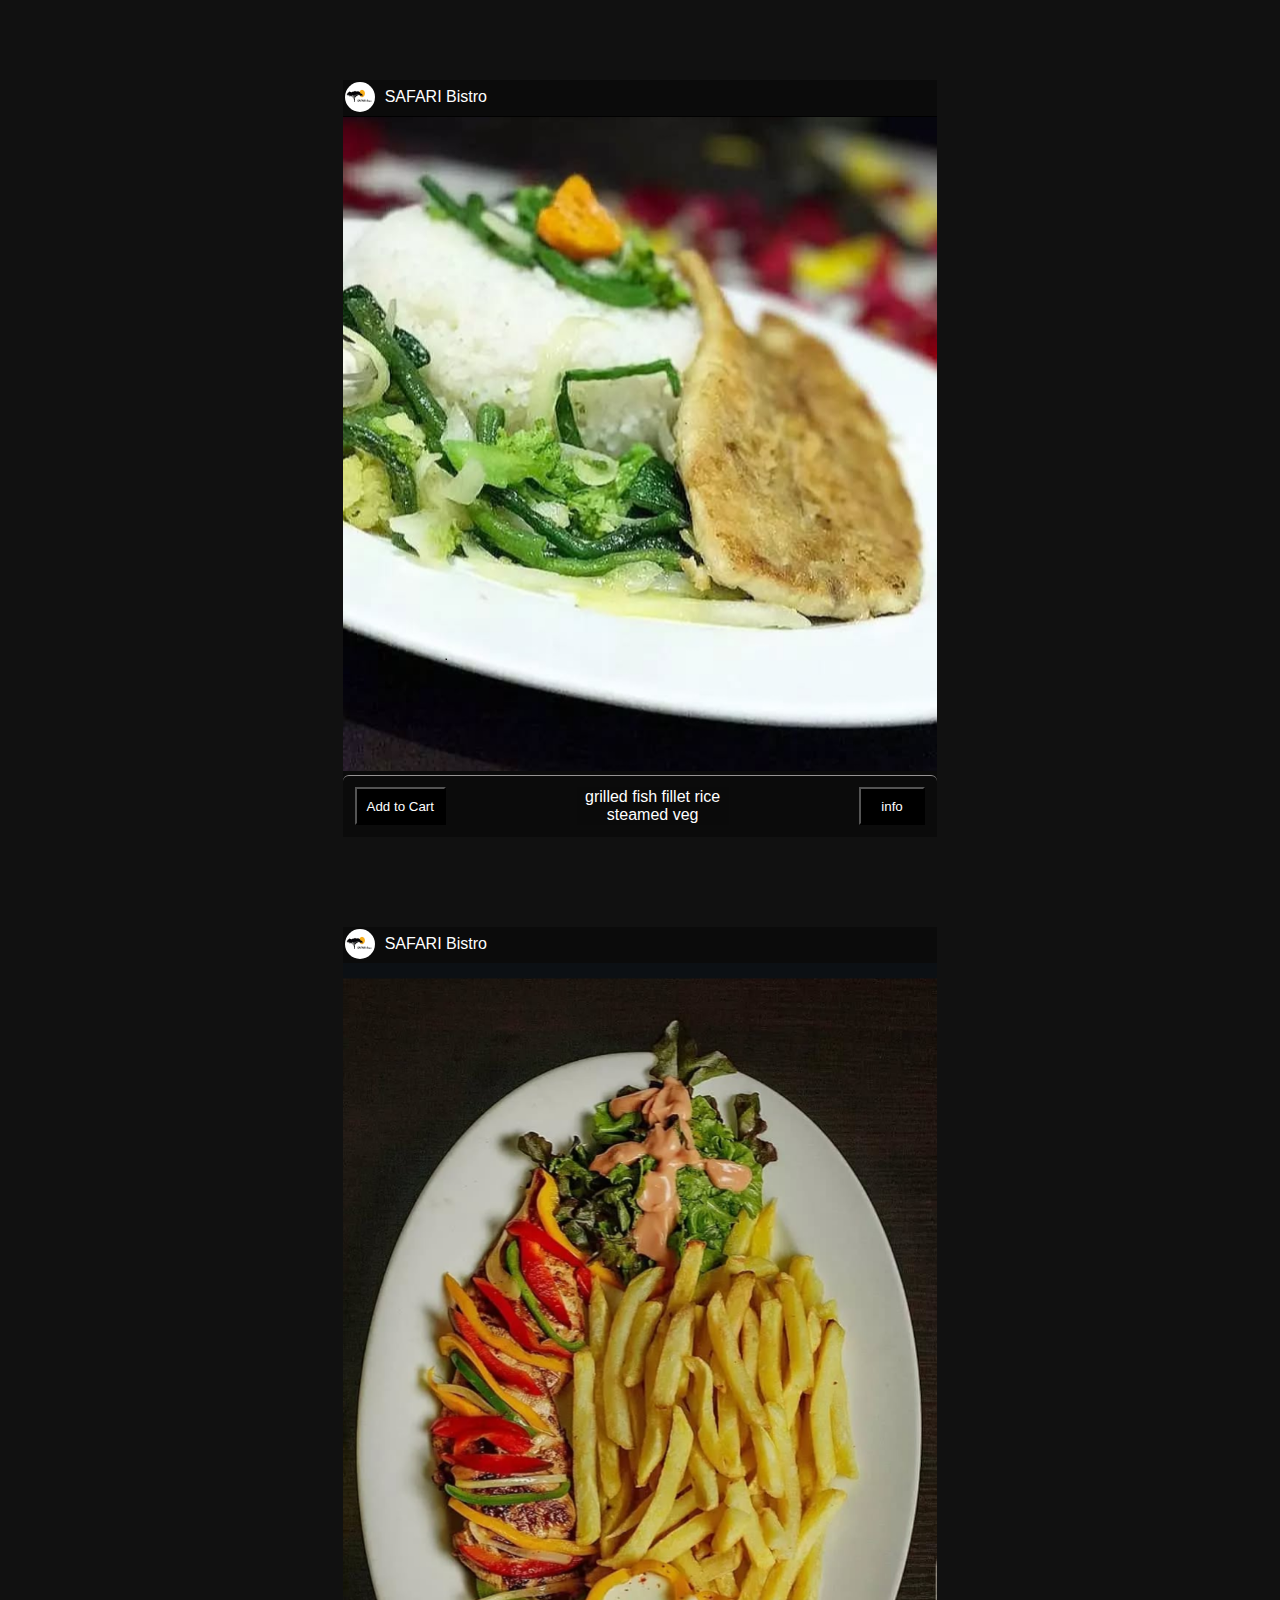
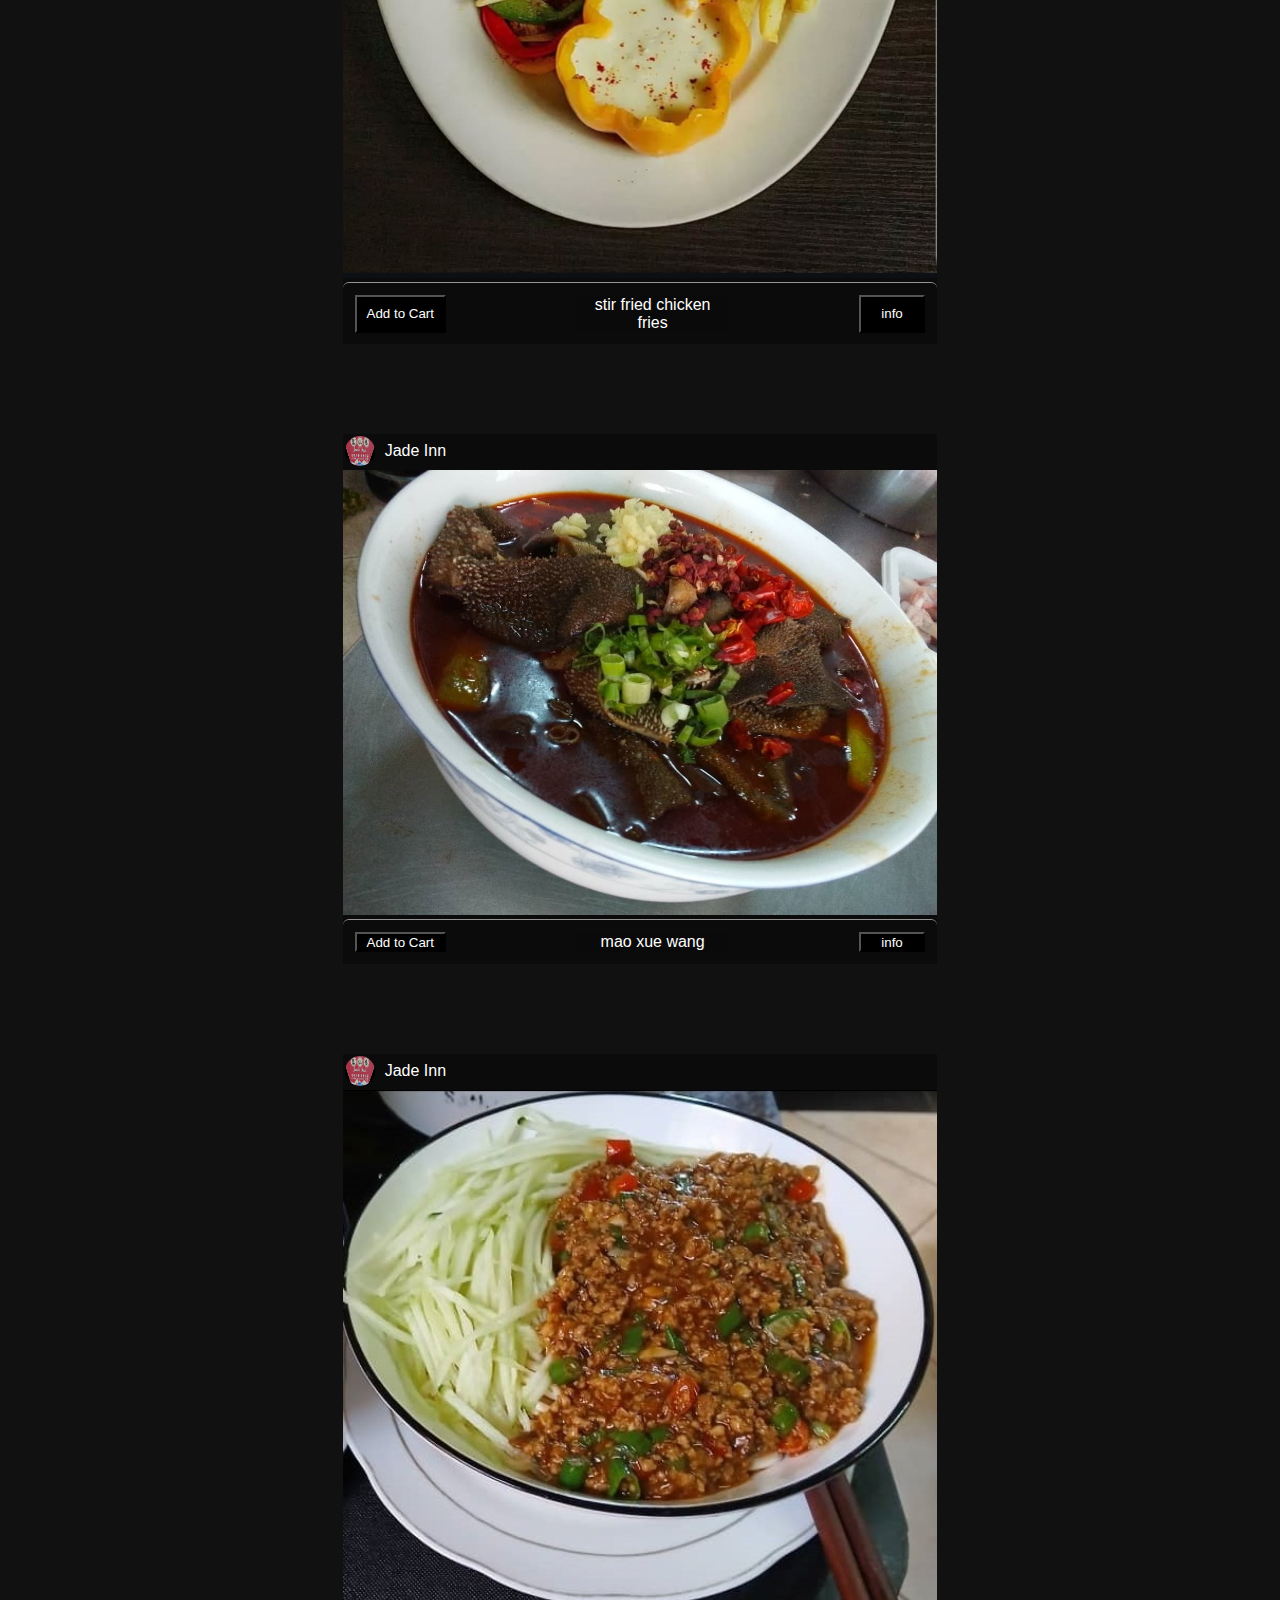
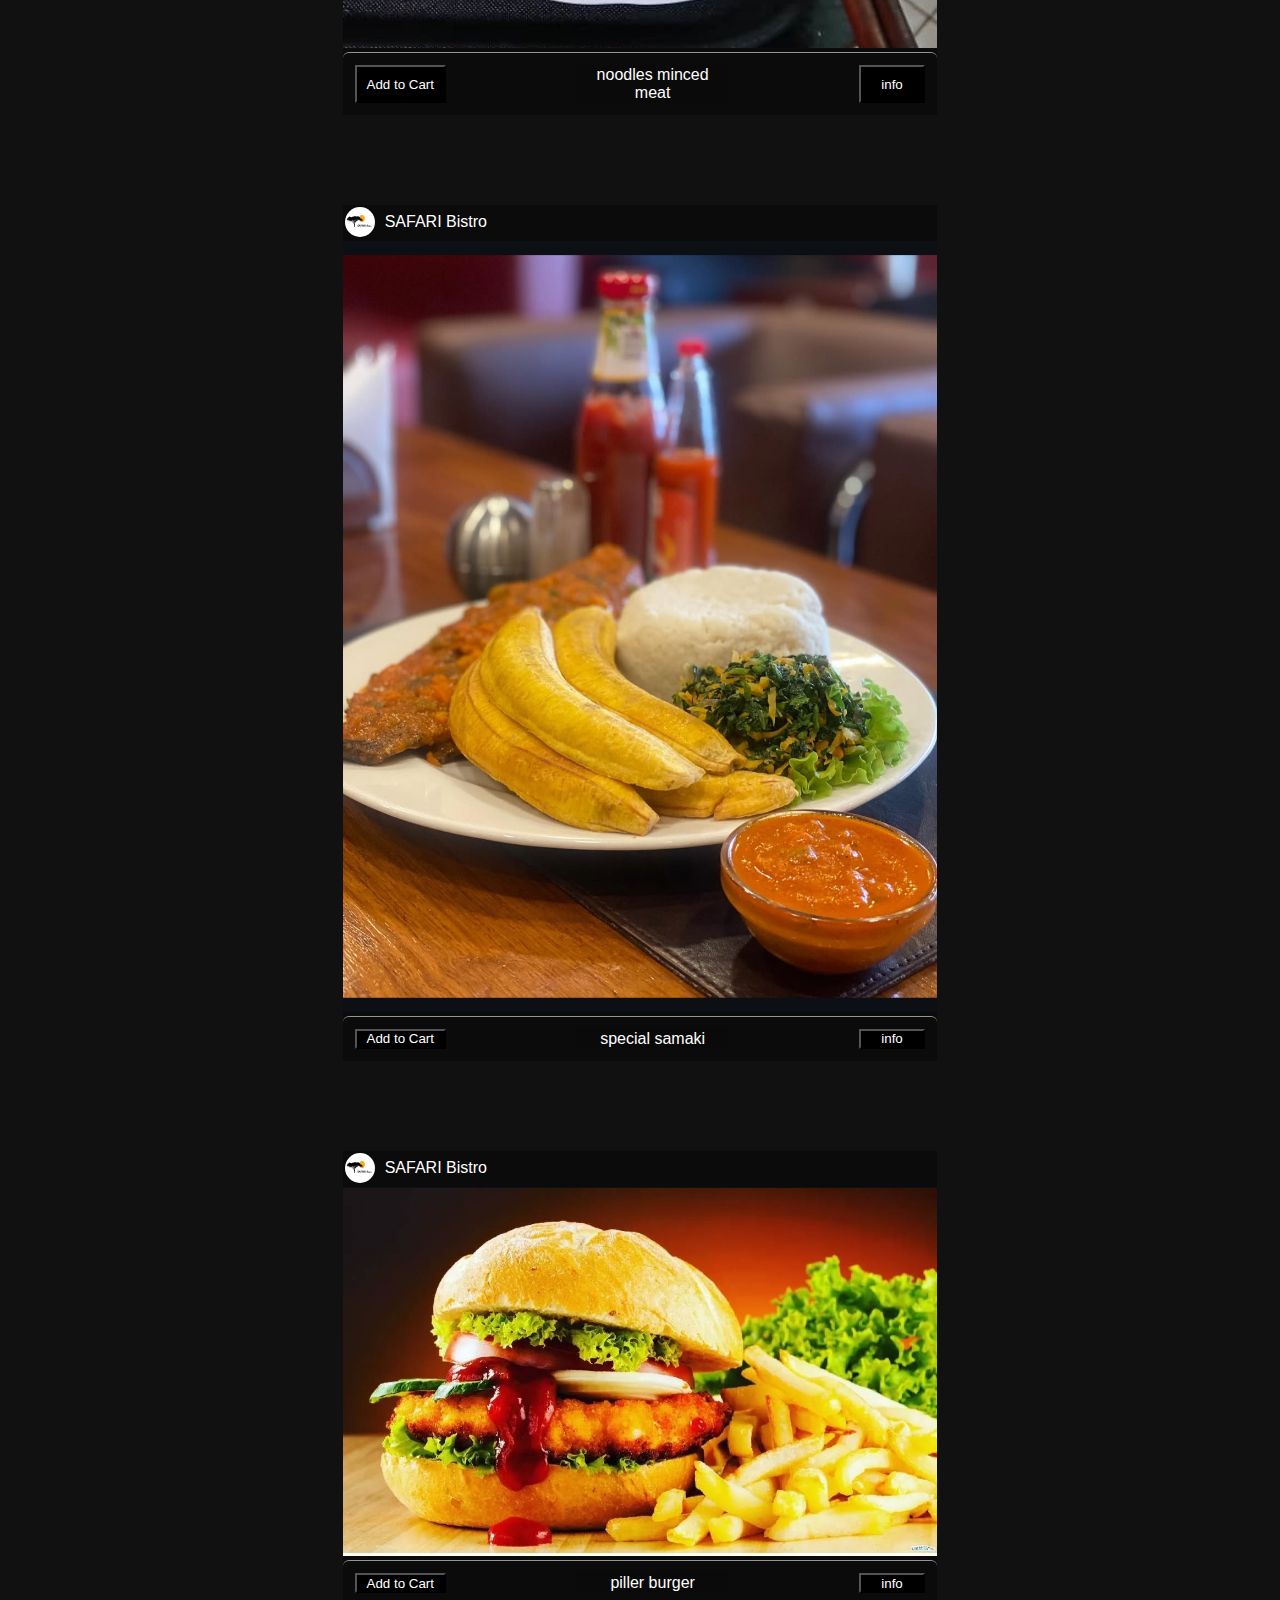
==== commit 4990a155: "Update index.html" ====
--- a/index.html
+++ b/index.html
@@ -18,7 +18,7 @@
 
     
    <!-- link:-->
-    <link rel="icon" href="favw.png" type="image/png">
+    <link rel="icon" href="favw.png" type="image/png">    
     <link rel="stylesheet" href="style.css">
    <!--Leaflet CSS -->
 <link rel="stylesheet" href="https://unpkg.com/leaflet@1.7.1/dist/leaflet.css" />
@@ -26,21 +26,10 @@
 <!-- Leaflet JS -->
 <script src="https://unpkg.com/leaflet@1.7.1/dist/leaflet.js"></script>
 
-<script>
-    window.onload = () => {
-        shuffleGallery(); // Shuffle content on page load
-    };  
-</script>
+
 
 </head>
 <body>
-
-<script>
-    window.onload = () => {
-        shuffleGallery(); // Shuffle content on page load
-    };
-</script>
-    
 <header>
     <div class="logo">
         <img src="favw.png" alt="Logo" width="80">
@@ -1936,24 +1925,6 @@
  redcng main content size for 
  large screens
  -->
-
-
-
-
-<script src="https://unpkg.com/leaflet@1.7.1/dist/leaflet.js"></script>
-
-<script>
-
-
-    window.onload = () => {
-        shuffleGallery(); // Shuffle content on page load
-    };
-
-    
-</script>
-
-
-    
 <script src="script.js"></script>
 
 </body>
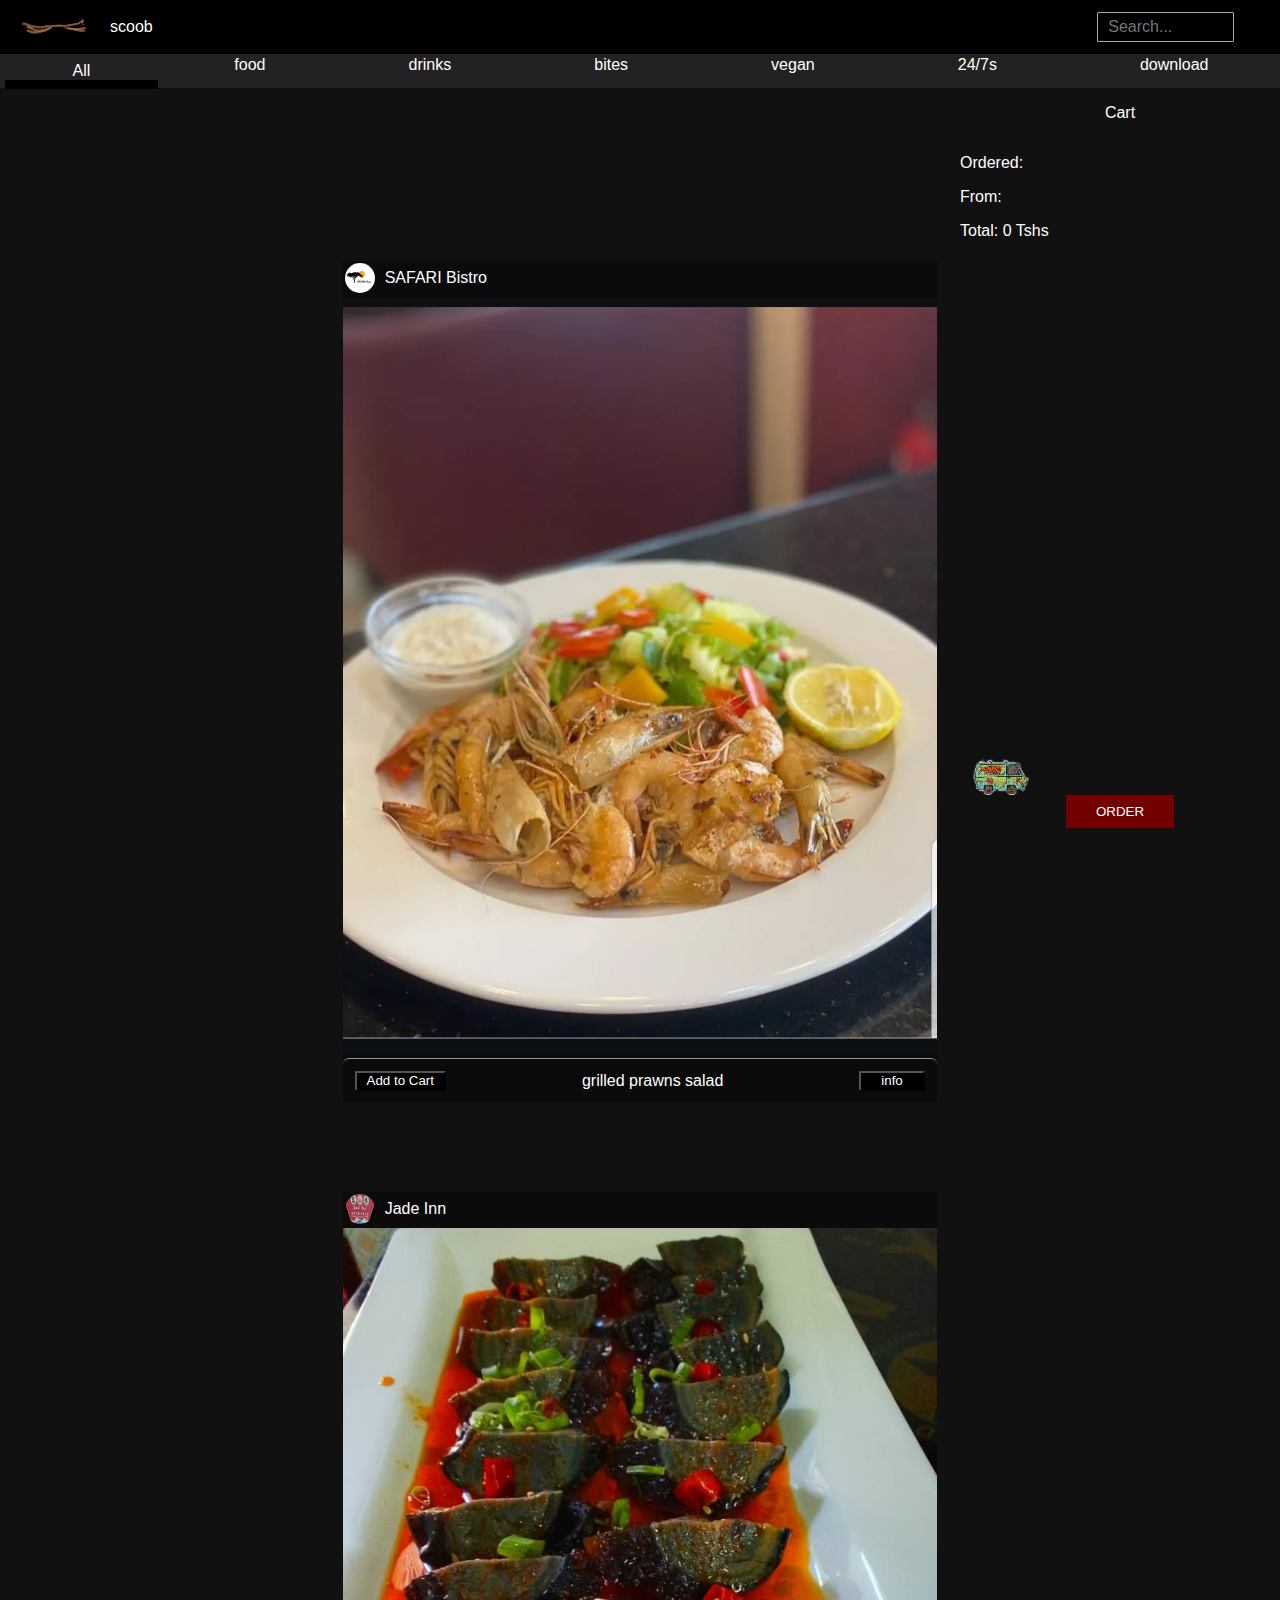
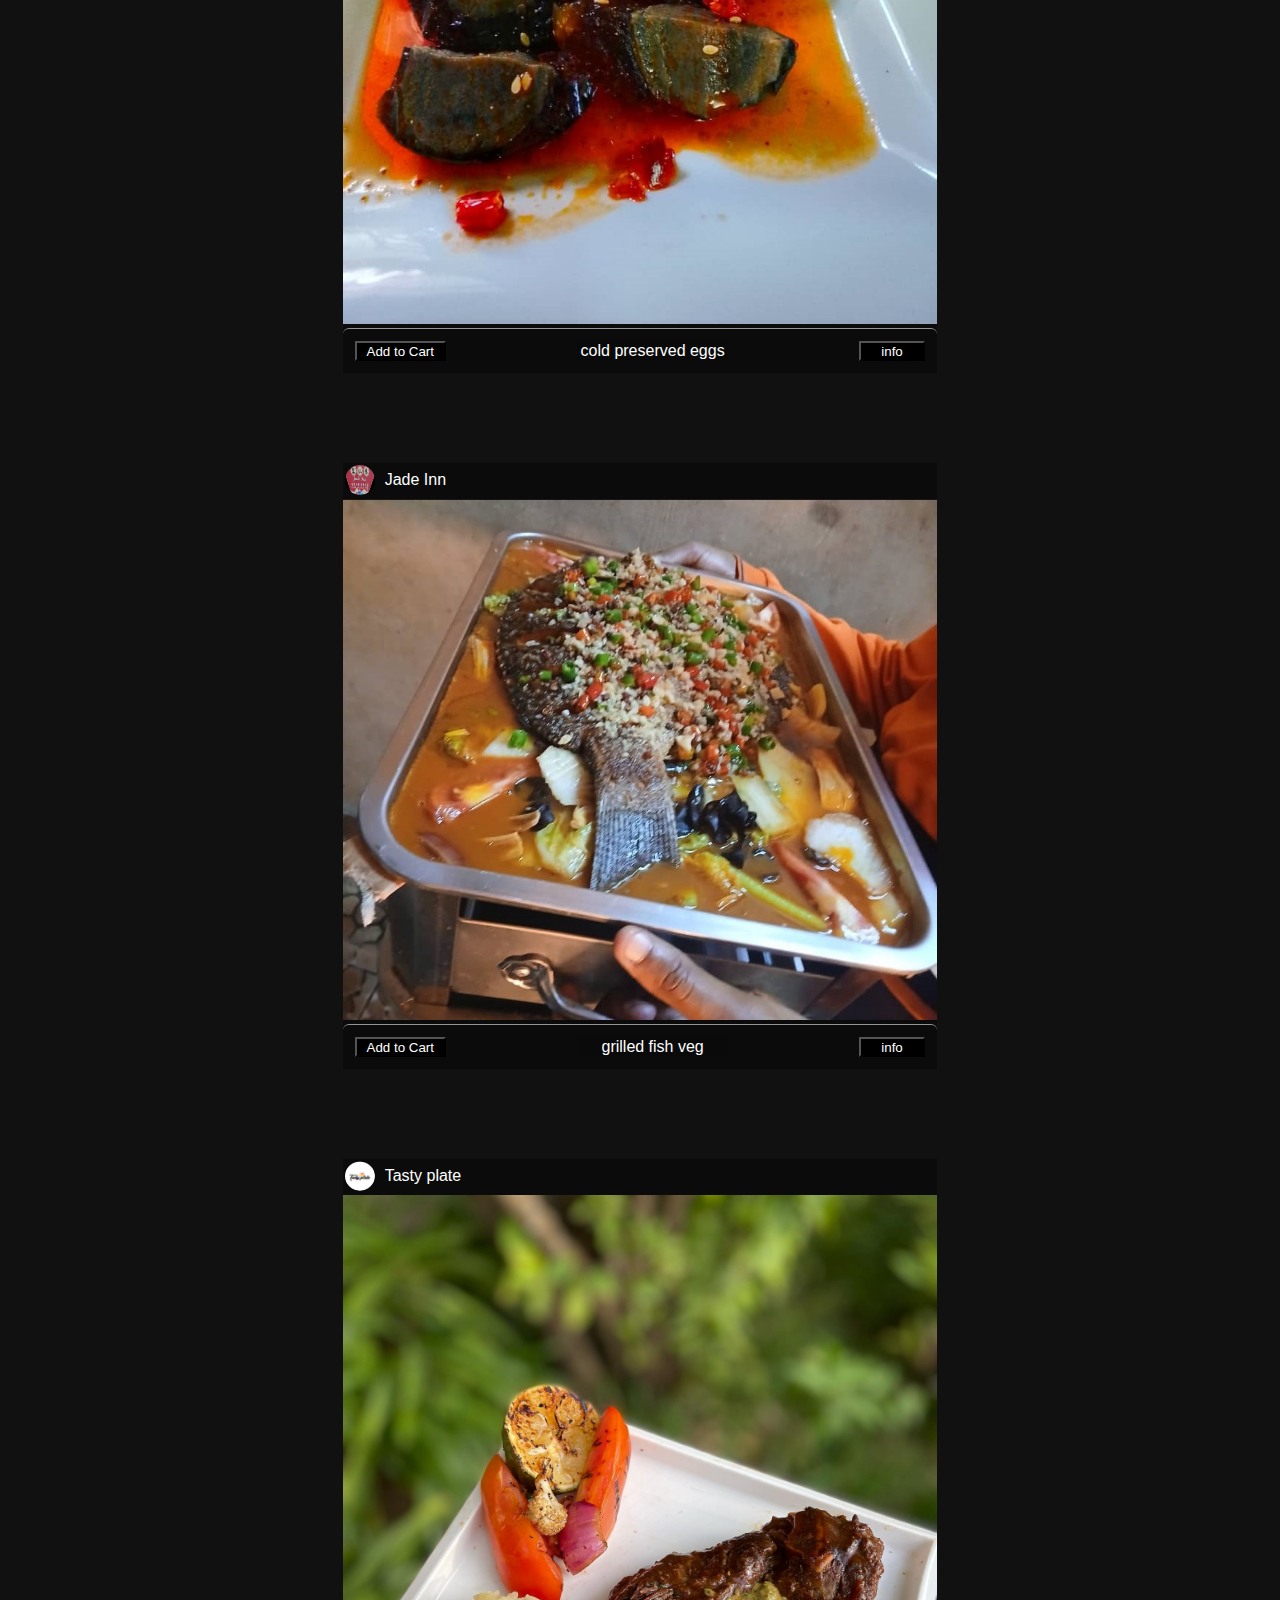
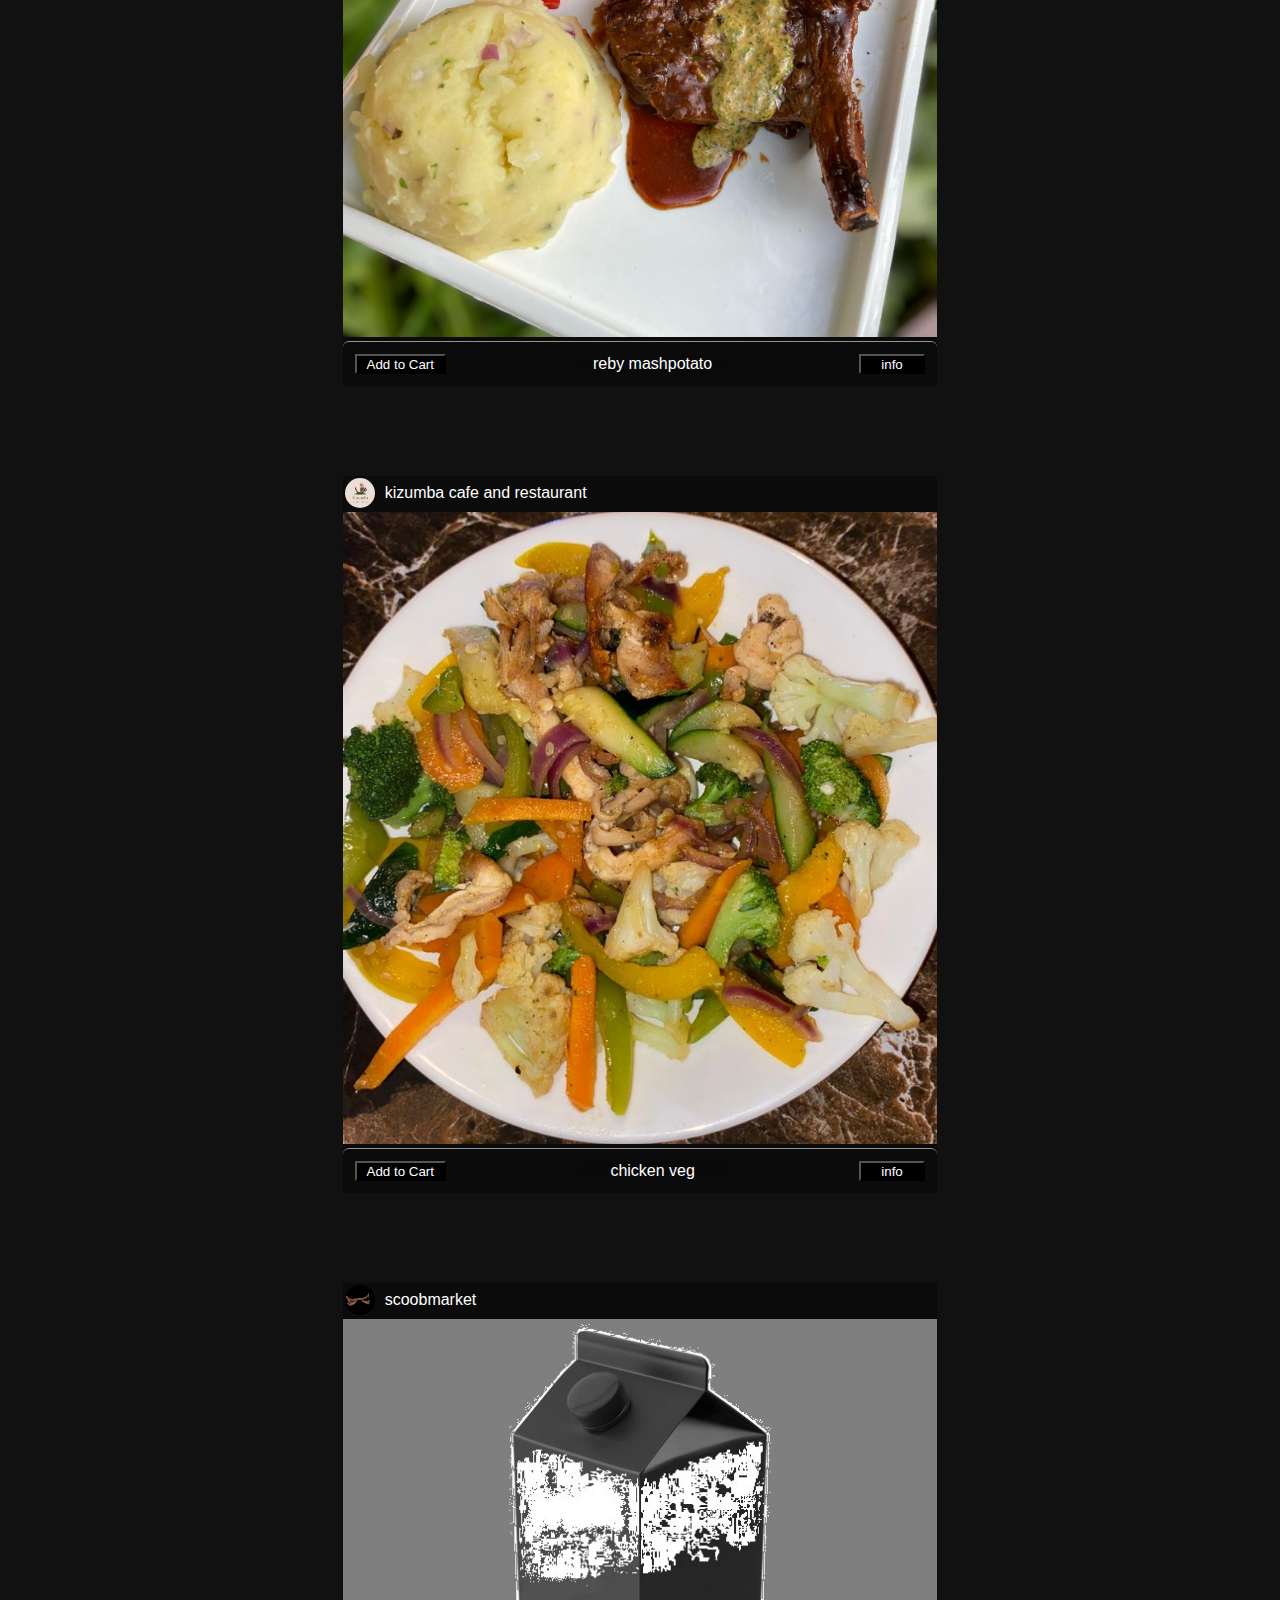
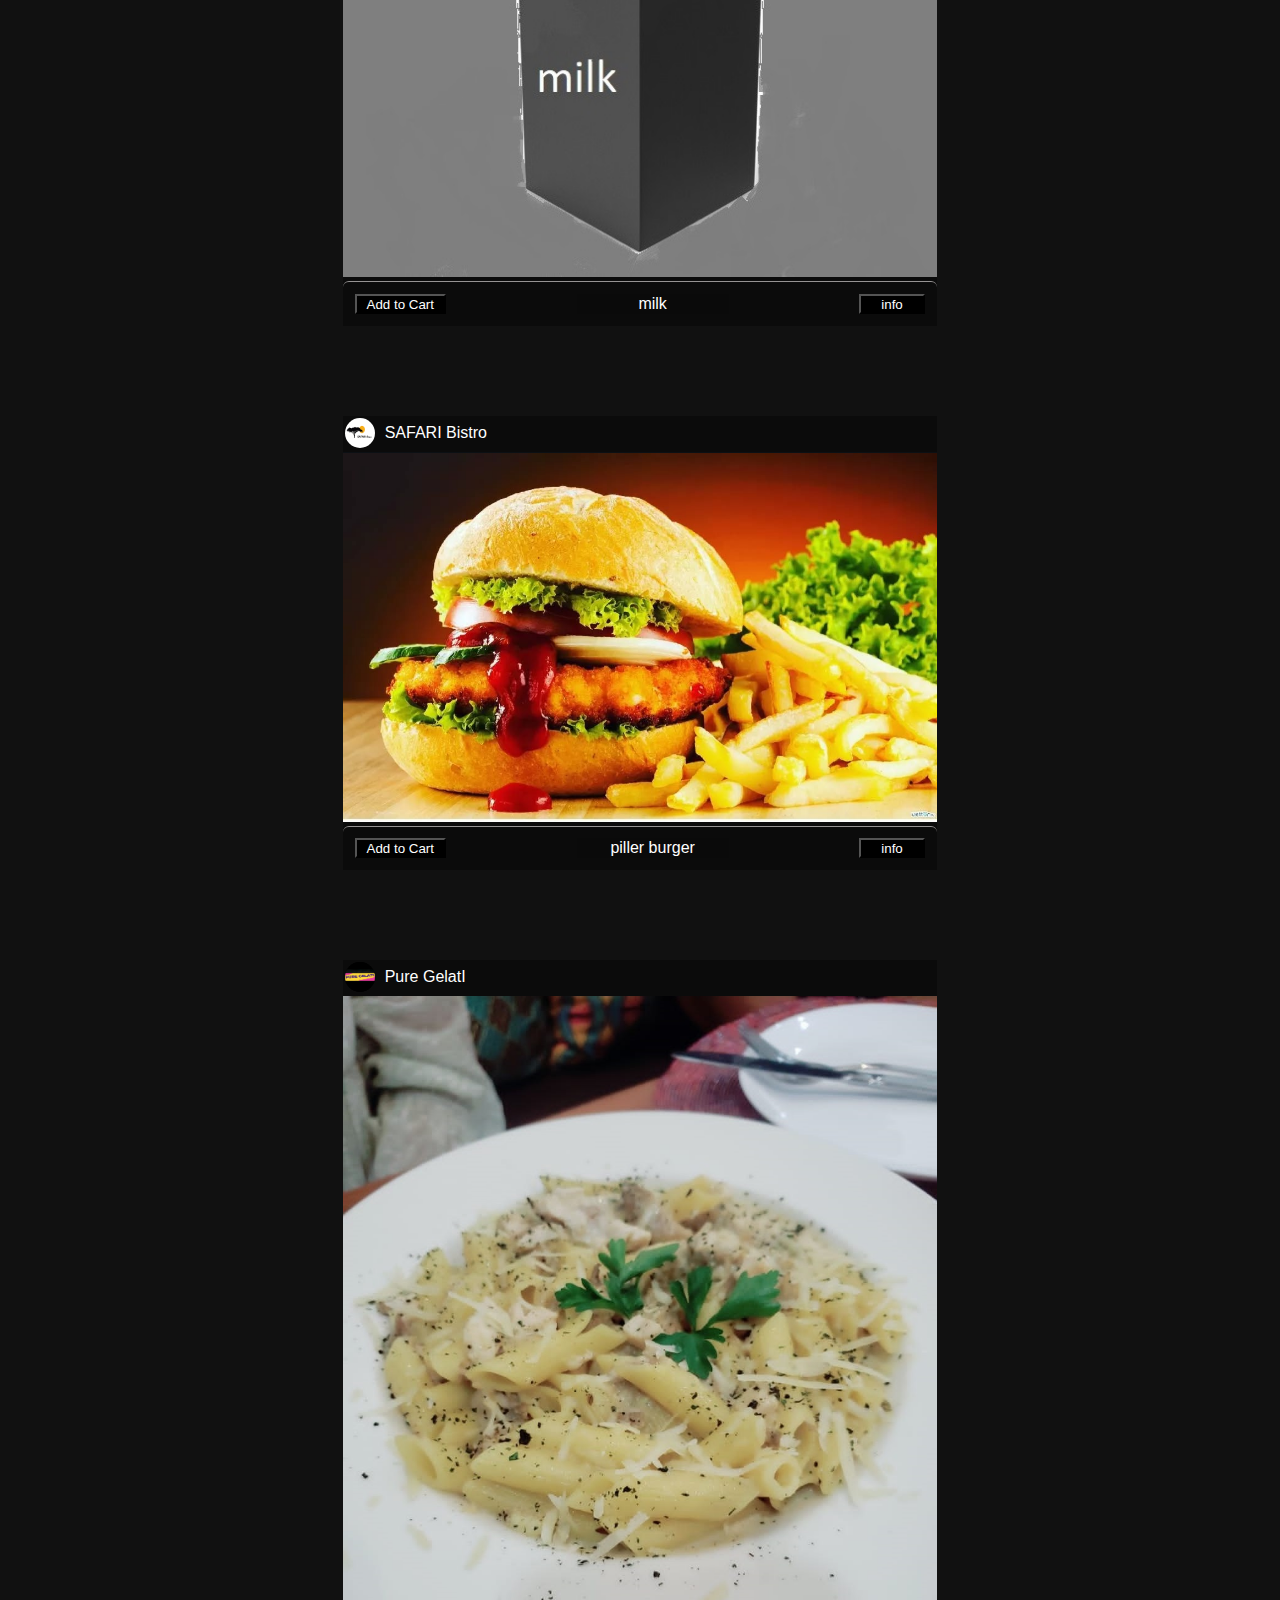
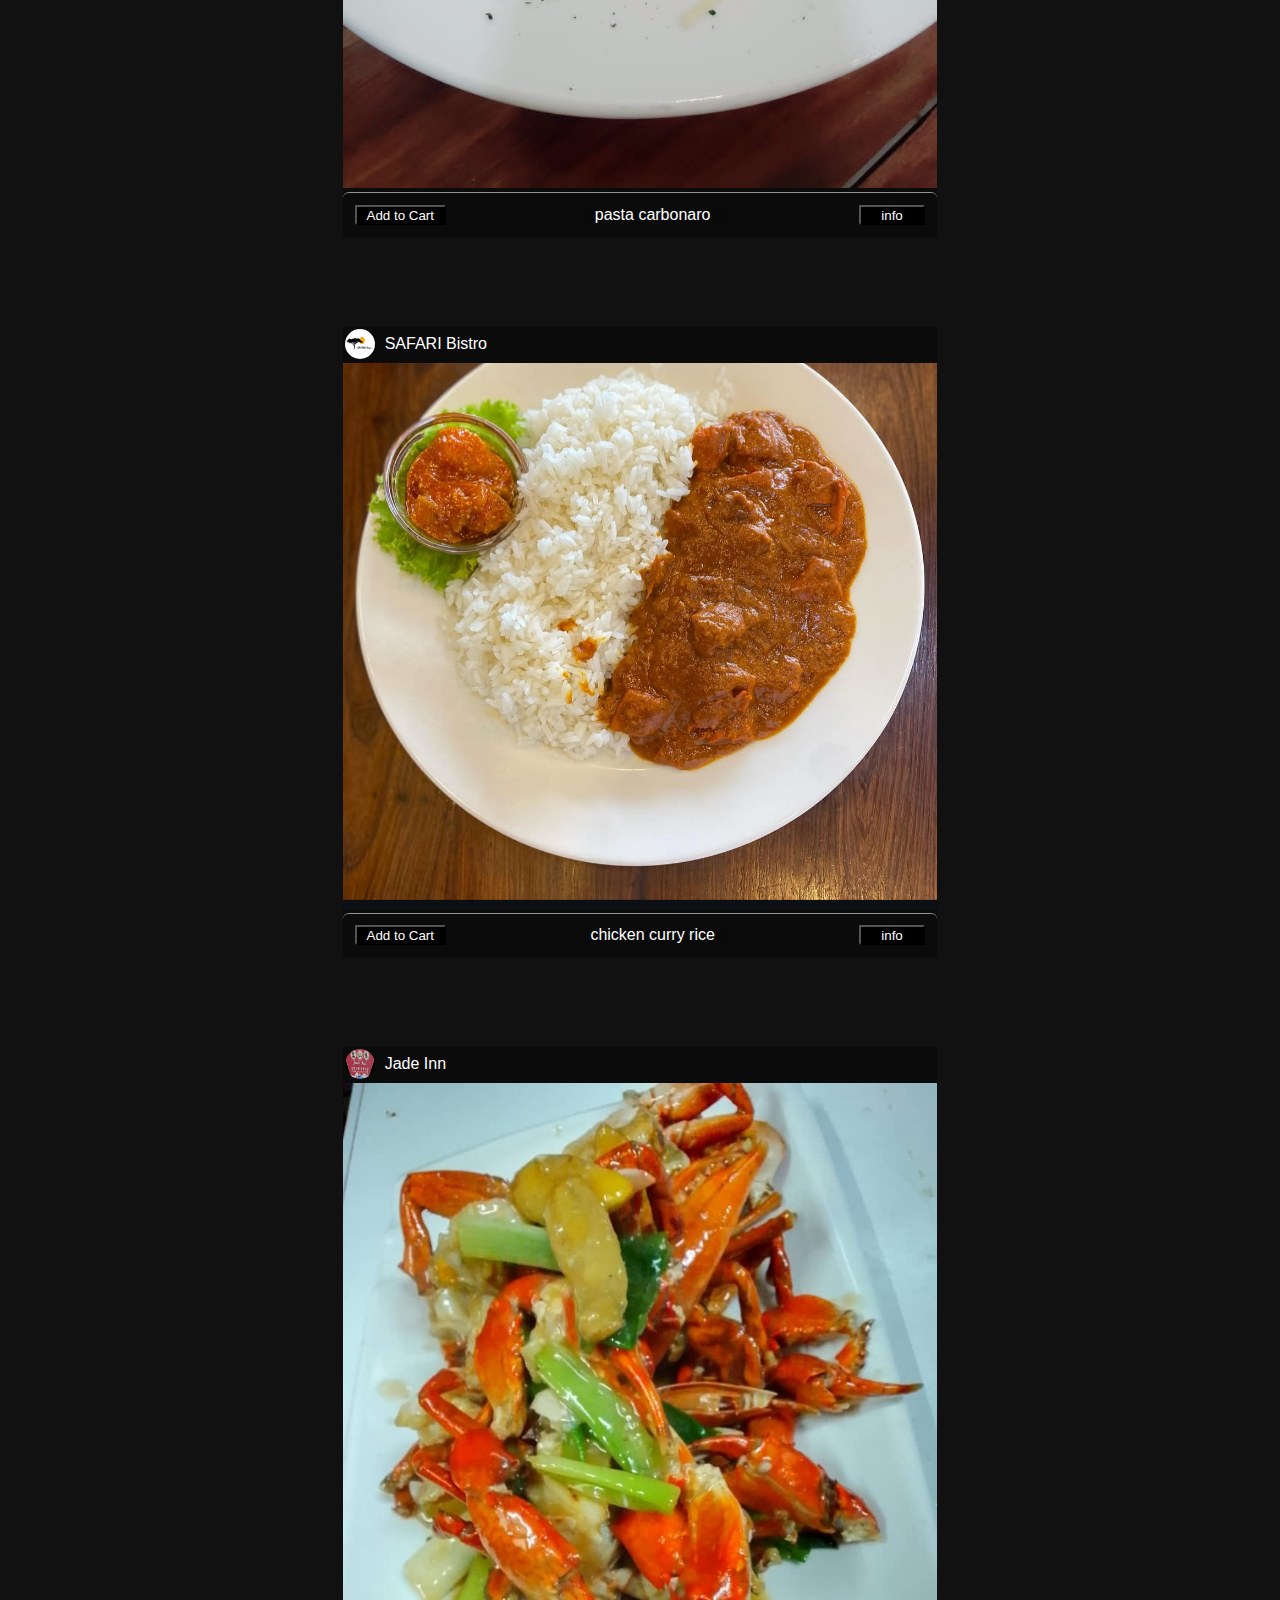
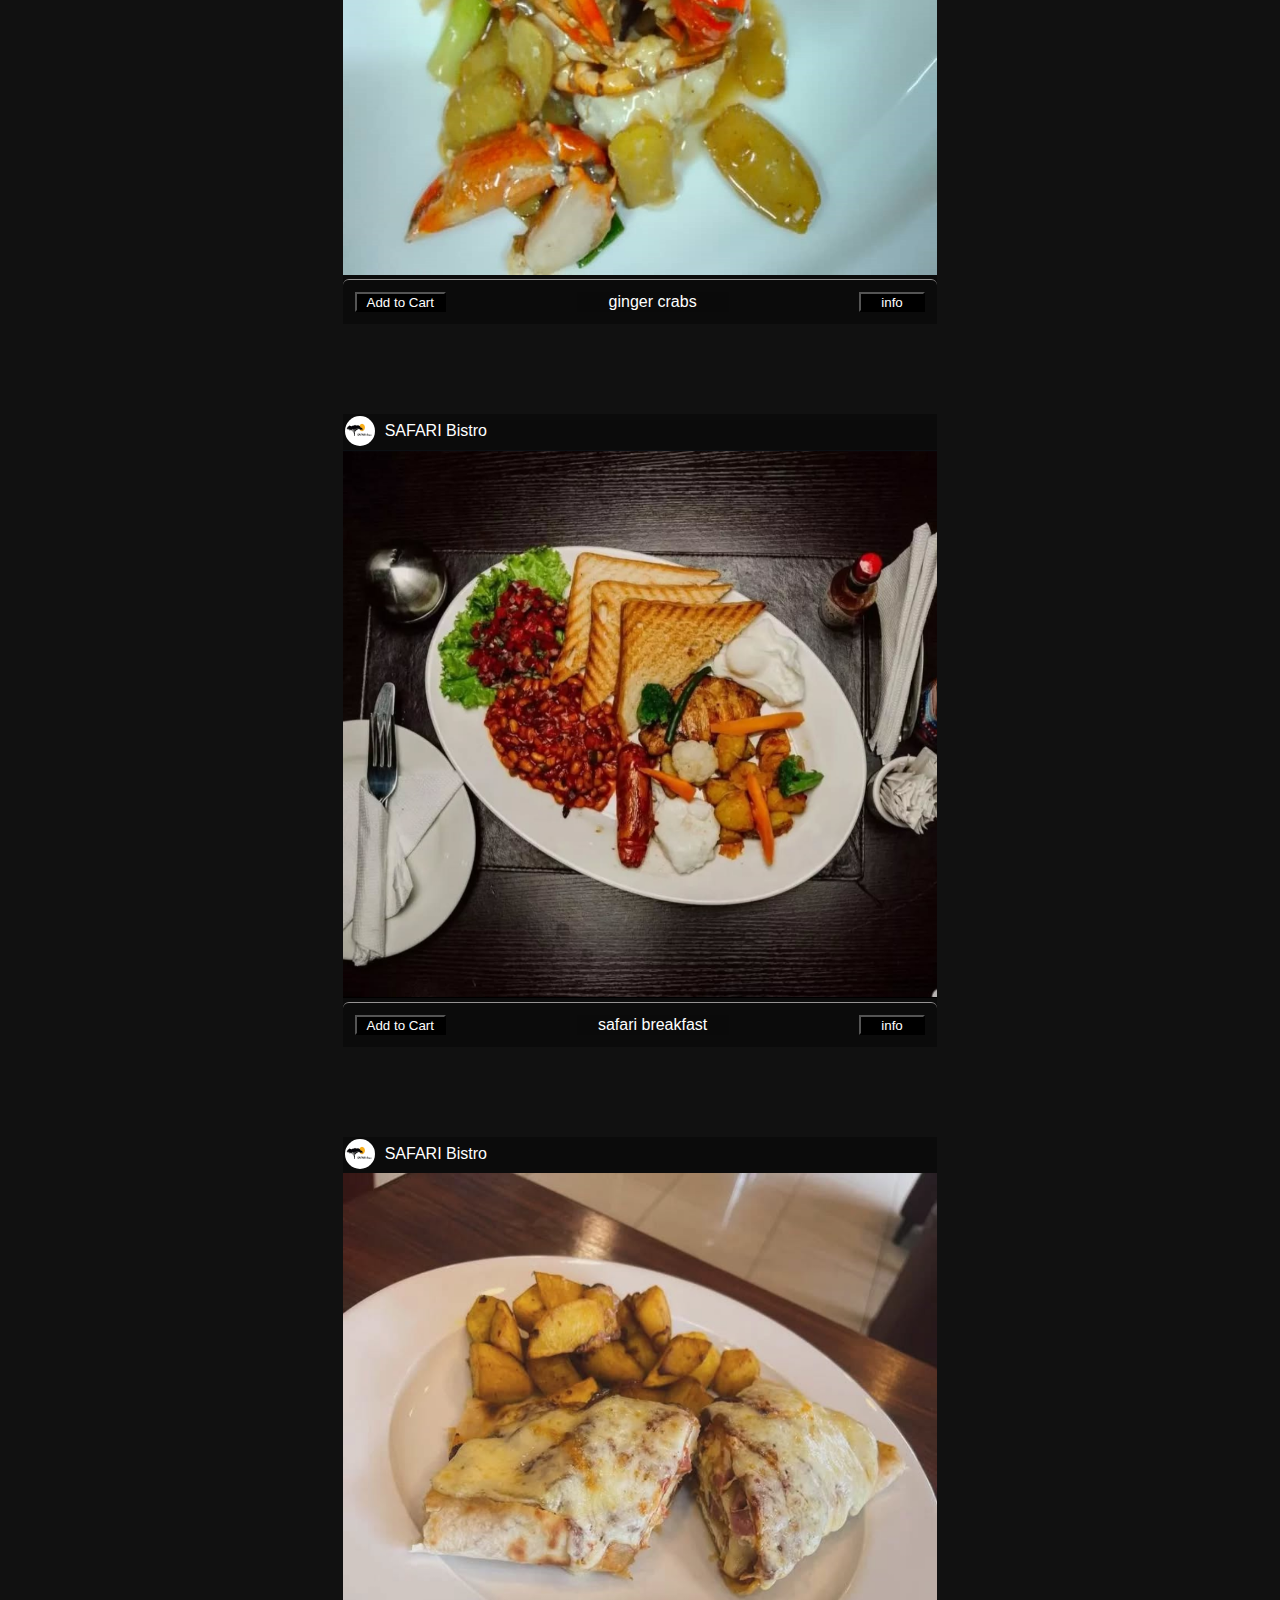
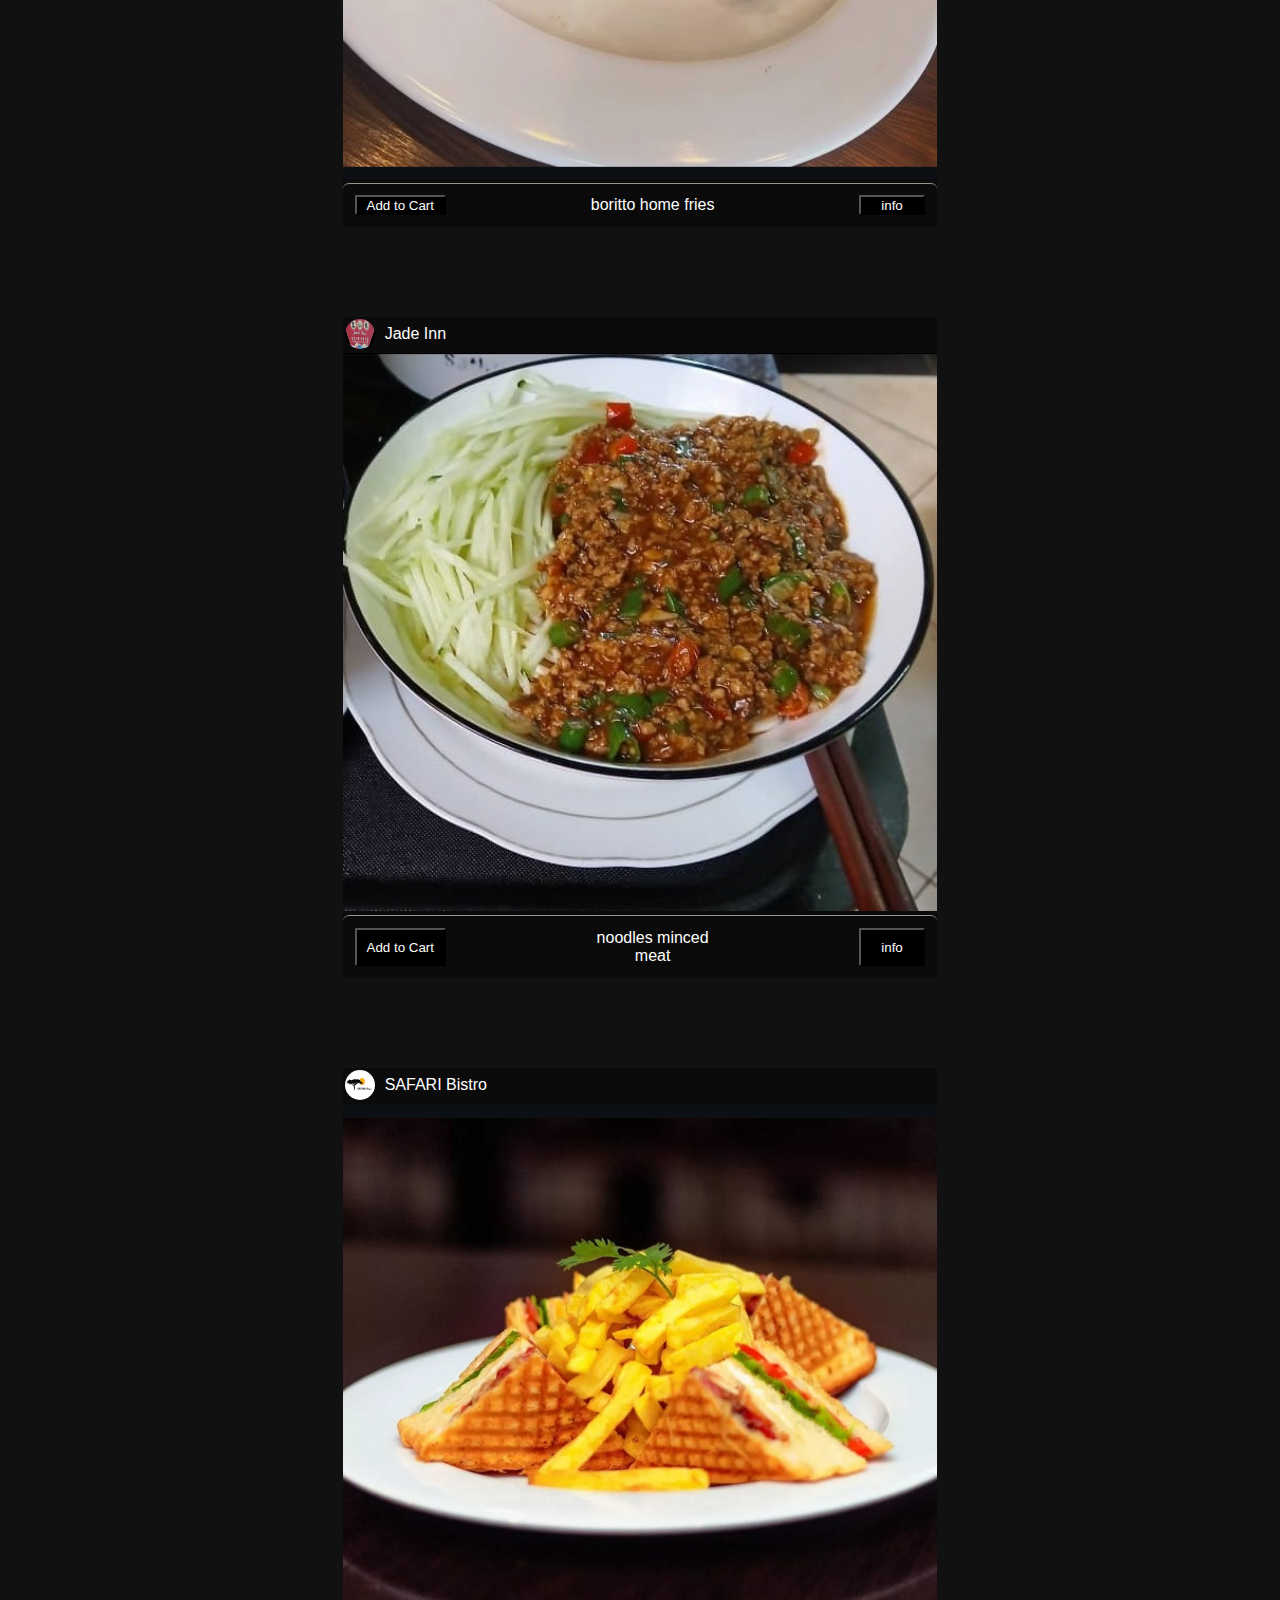
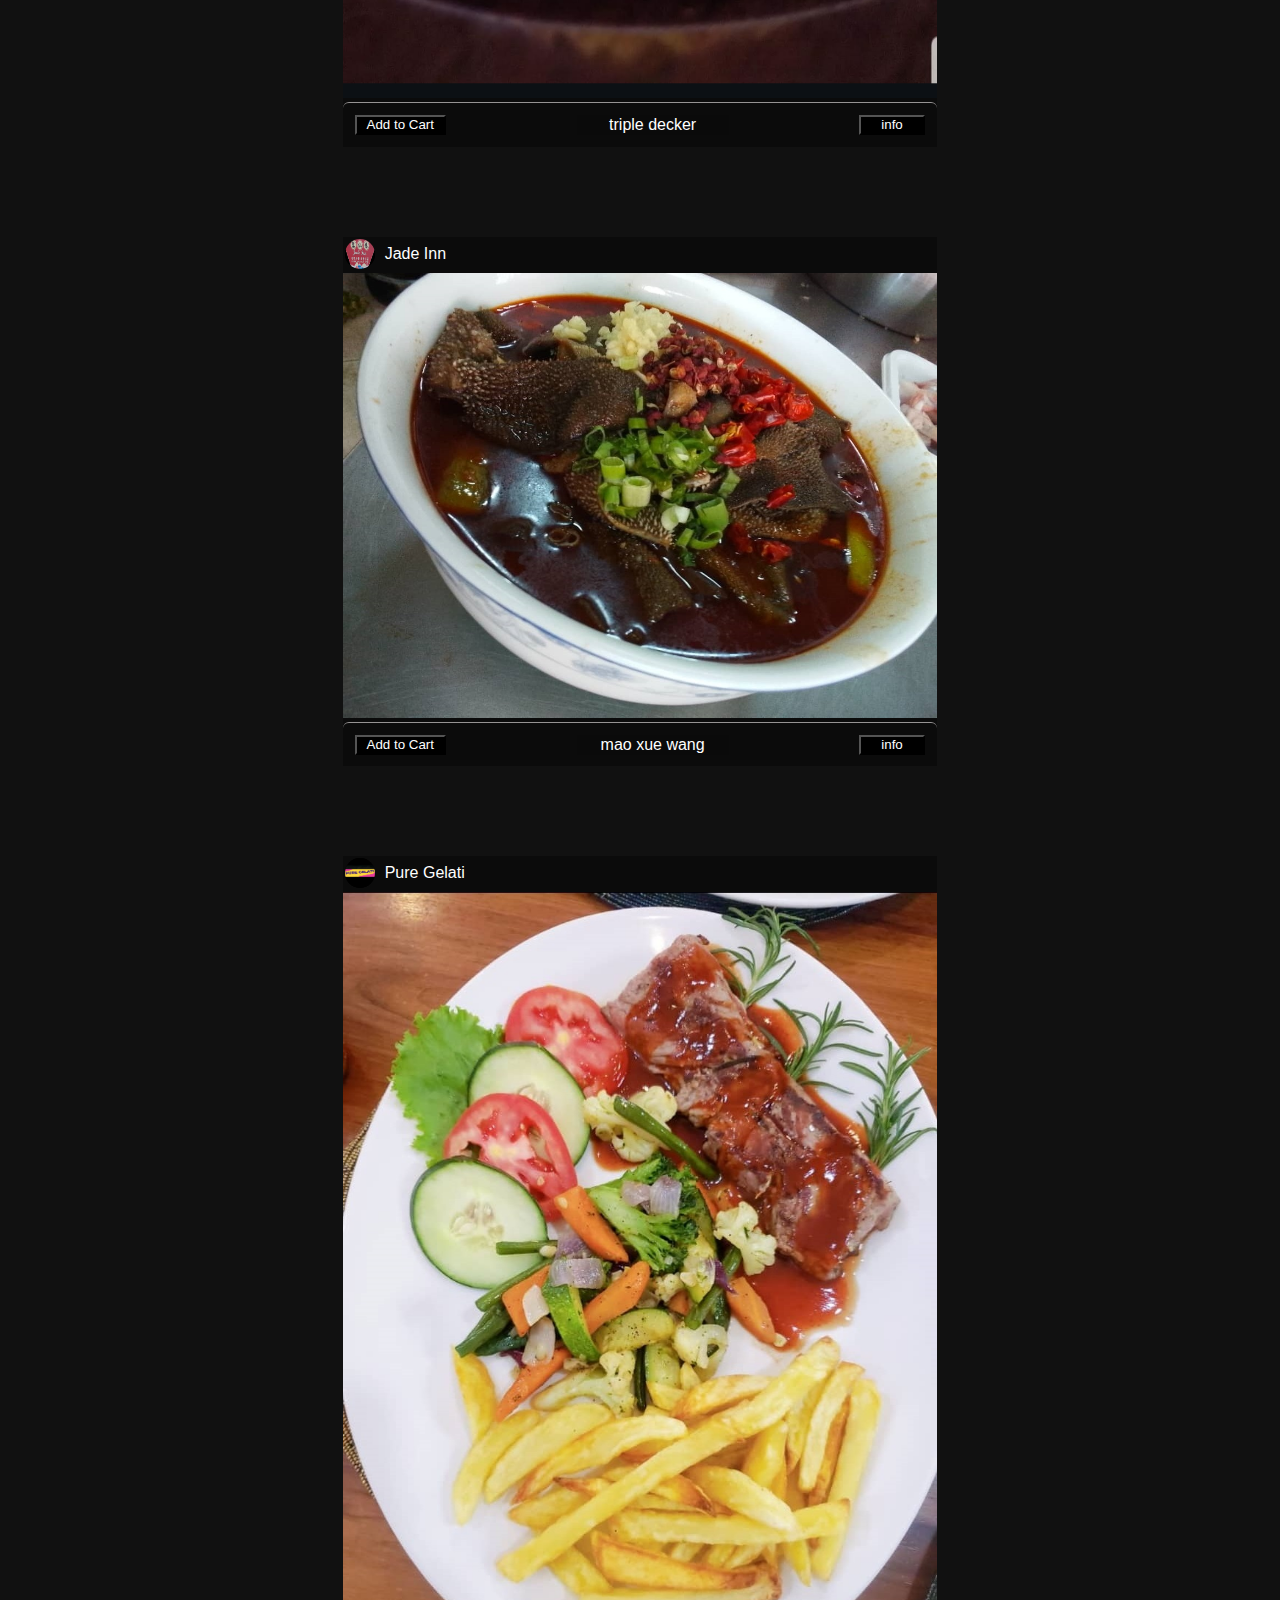
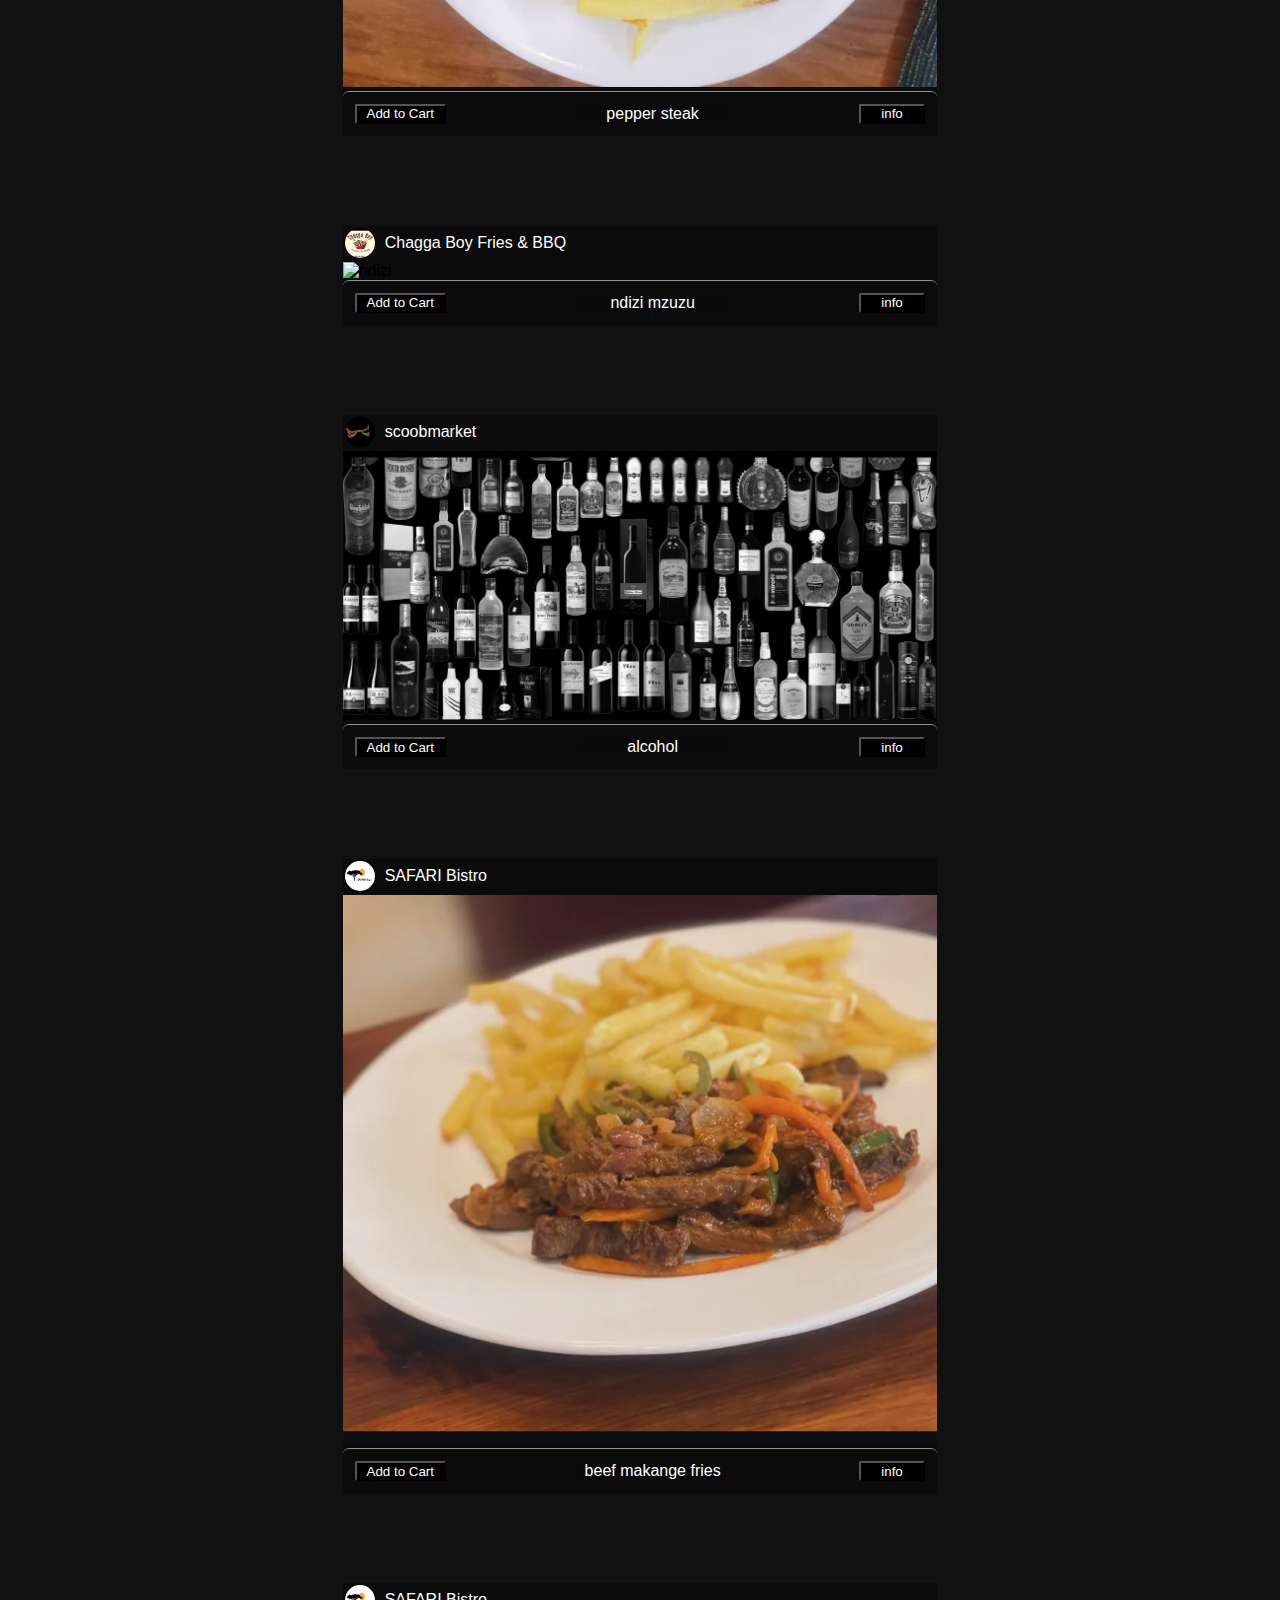
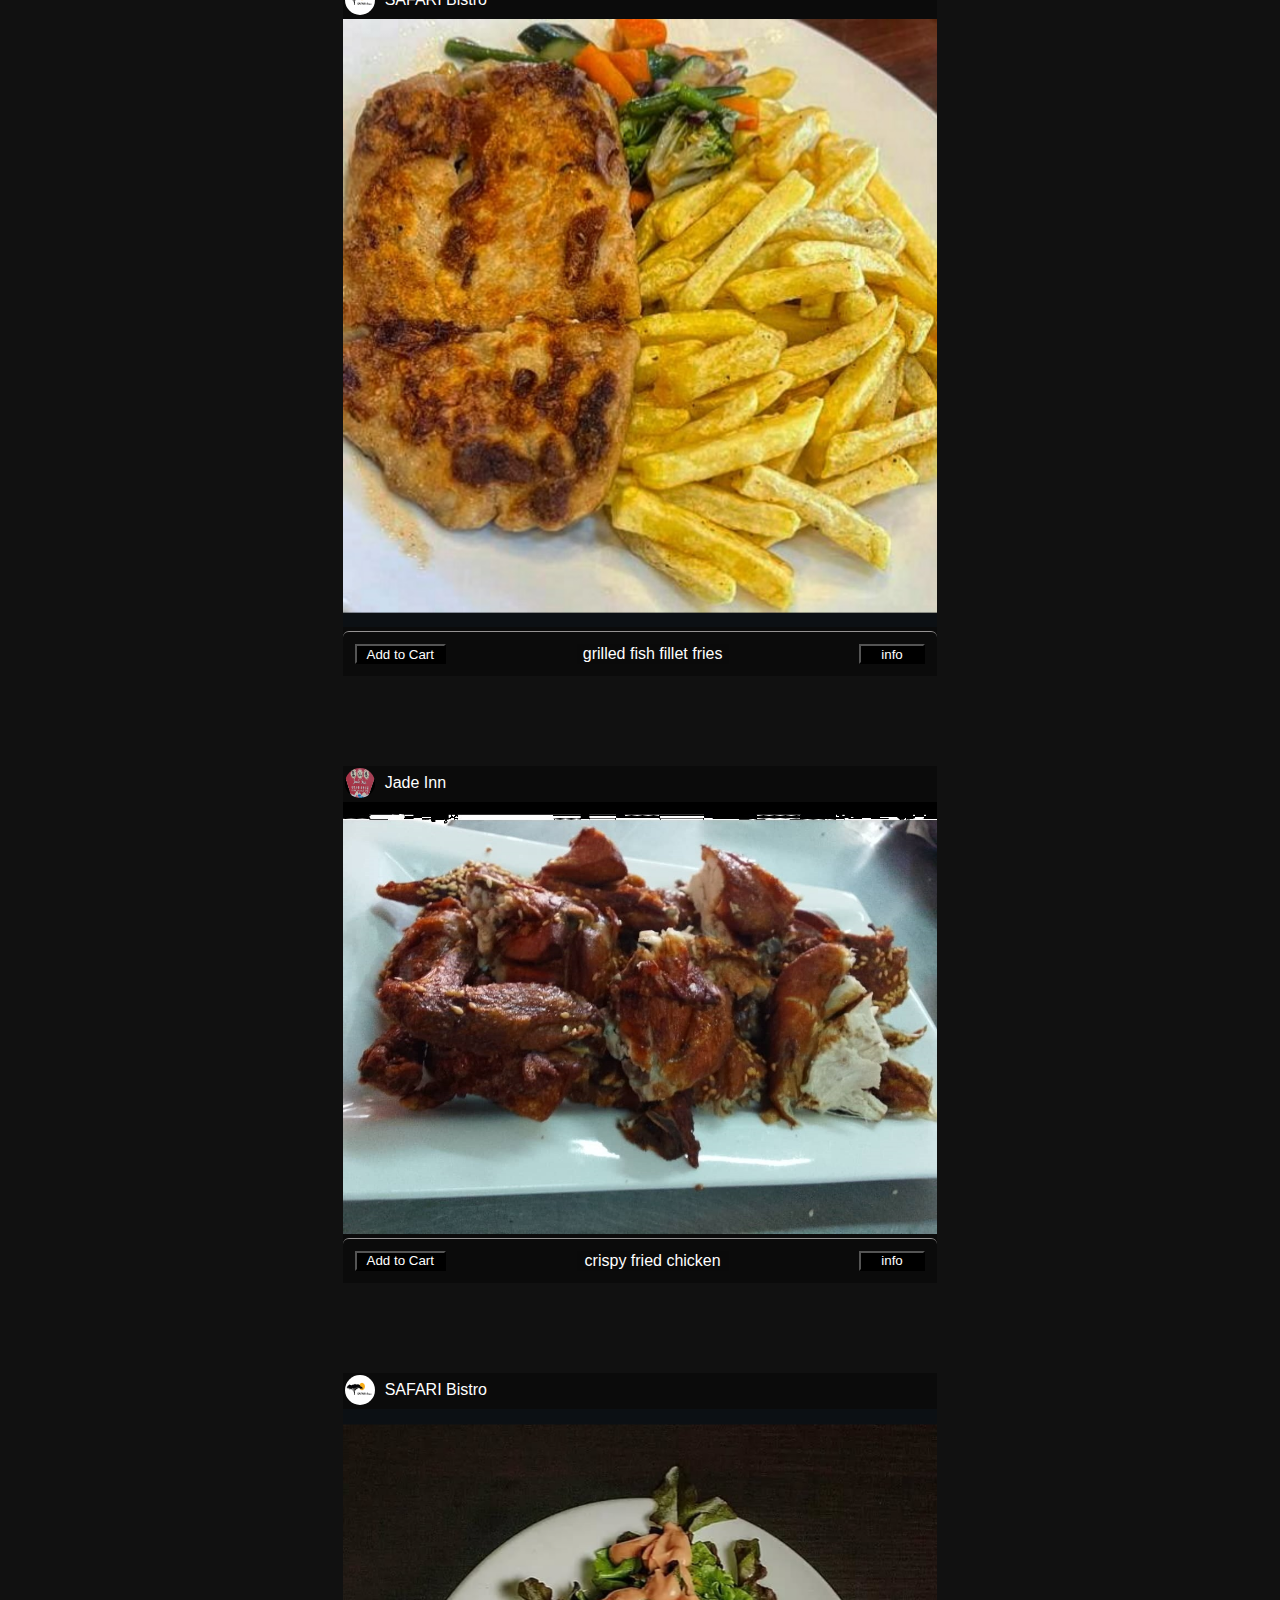
==== commit 434c21fc: "Update index.html" ====
--- a/index.html
+++ b/index.html
@@ -6,9 +6,9 @@
     <title>scoob</title>
 
 
-<meta property="og:title" content="SCOOB Website" />
-<meta property="og:description" content="Welcome to SCOOB!" />
-<meta property="og:image" content="https://raw.githubusercontent.com/sc-oob/scoob/main/thumbnailw.png" />
+<meta property="og:title" content="Arusha flying foods" />
+<meta property="og:description" content="order now!" />
+<meta property="og:image" content="https://raw.githubusercontent.com/sc-oob/scoob/main/thumbnail.png" />
 <meta property="og:url" content="https://sc-oob.github.io/scoob/" />
 <meta property="og:type" content="website" />
 <meta name="twitter:card" content="summary_large_image">
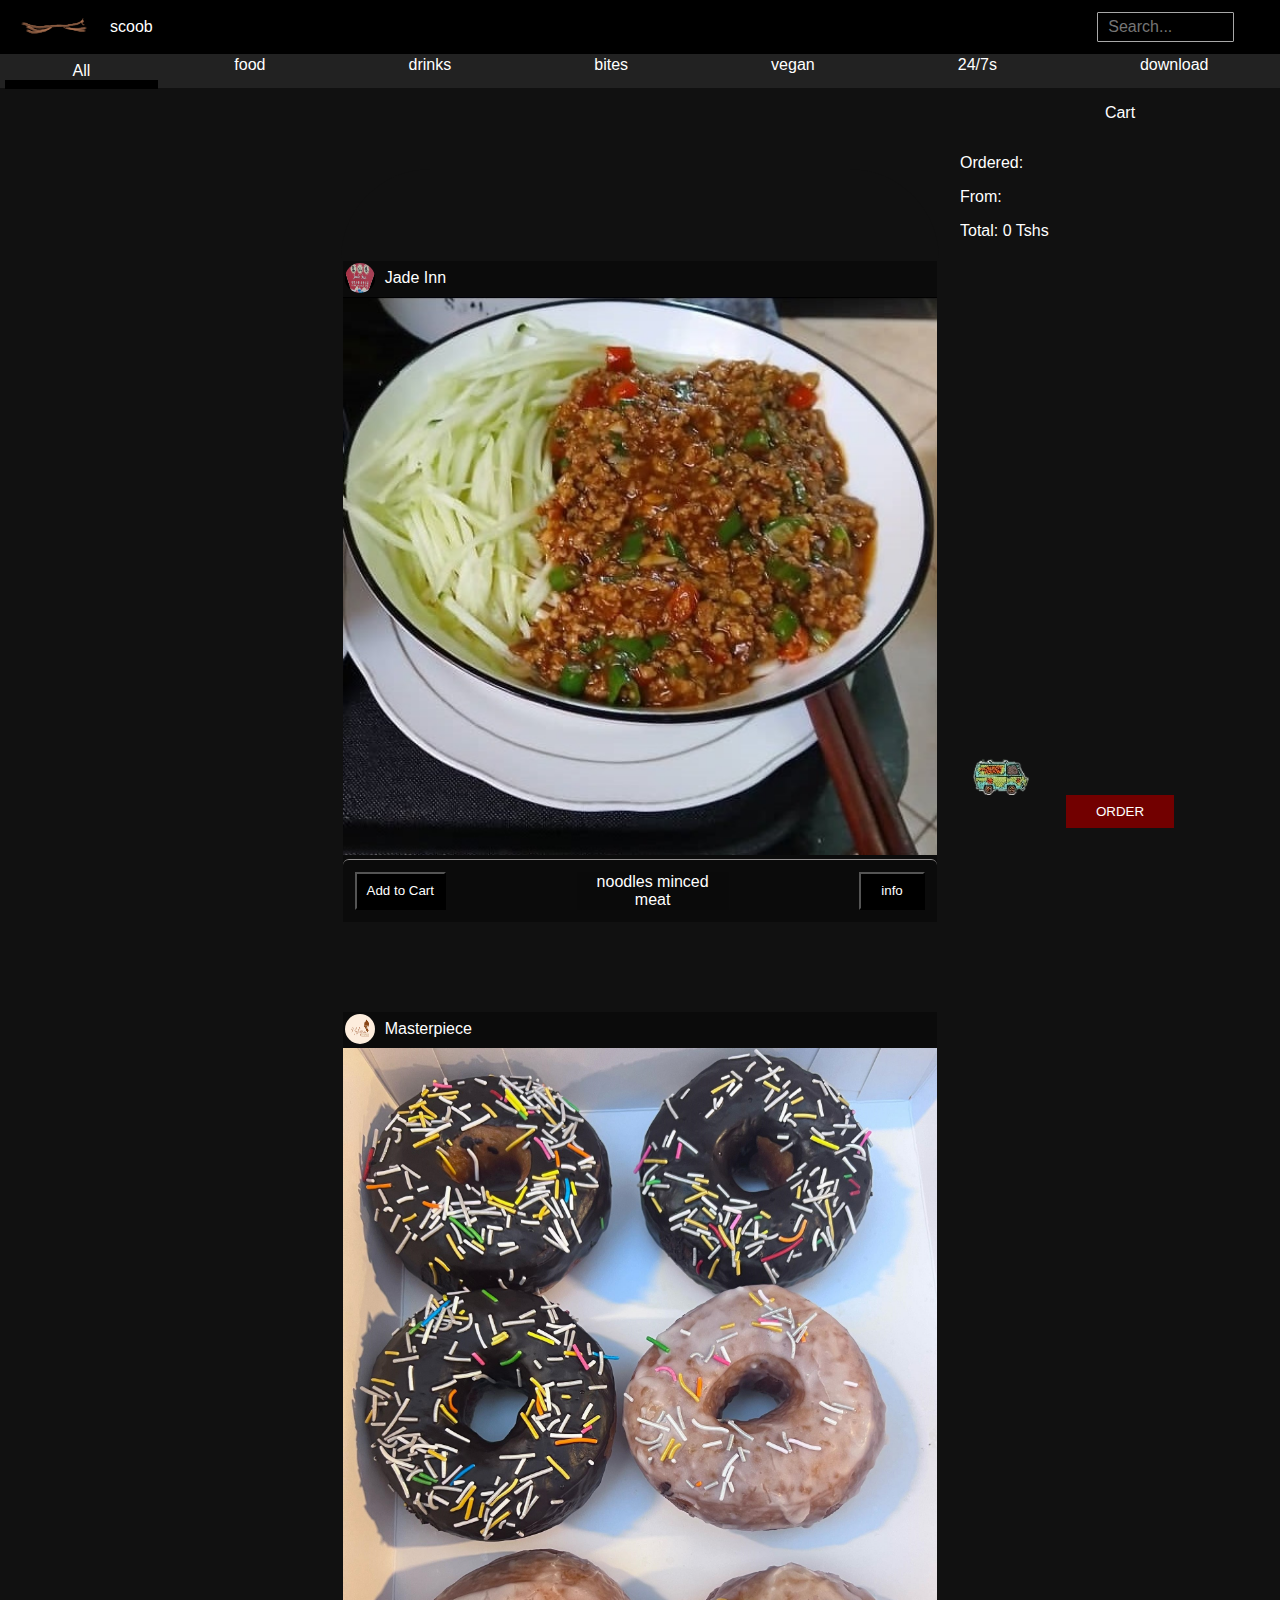
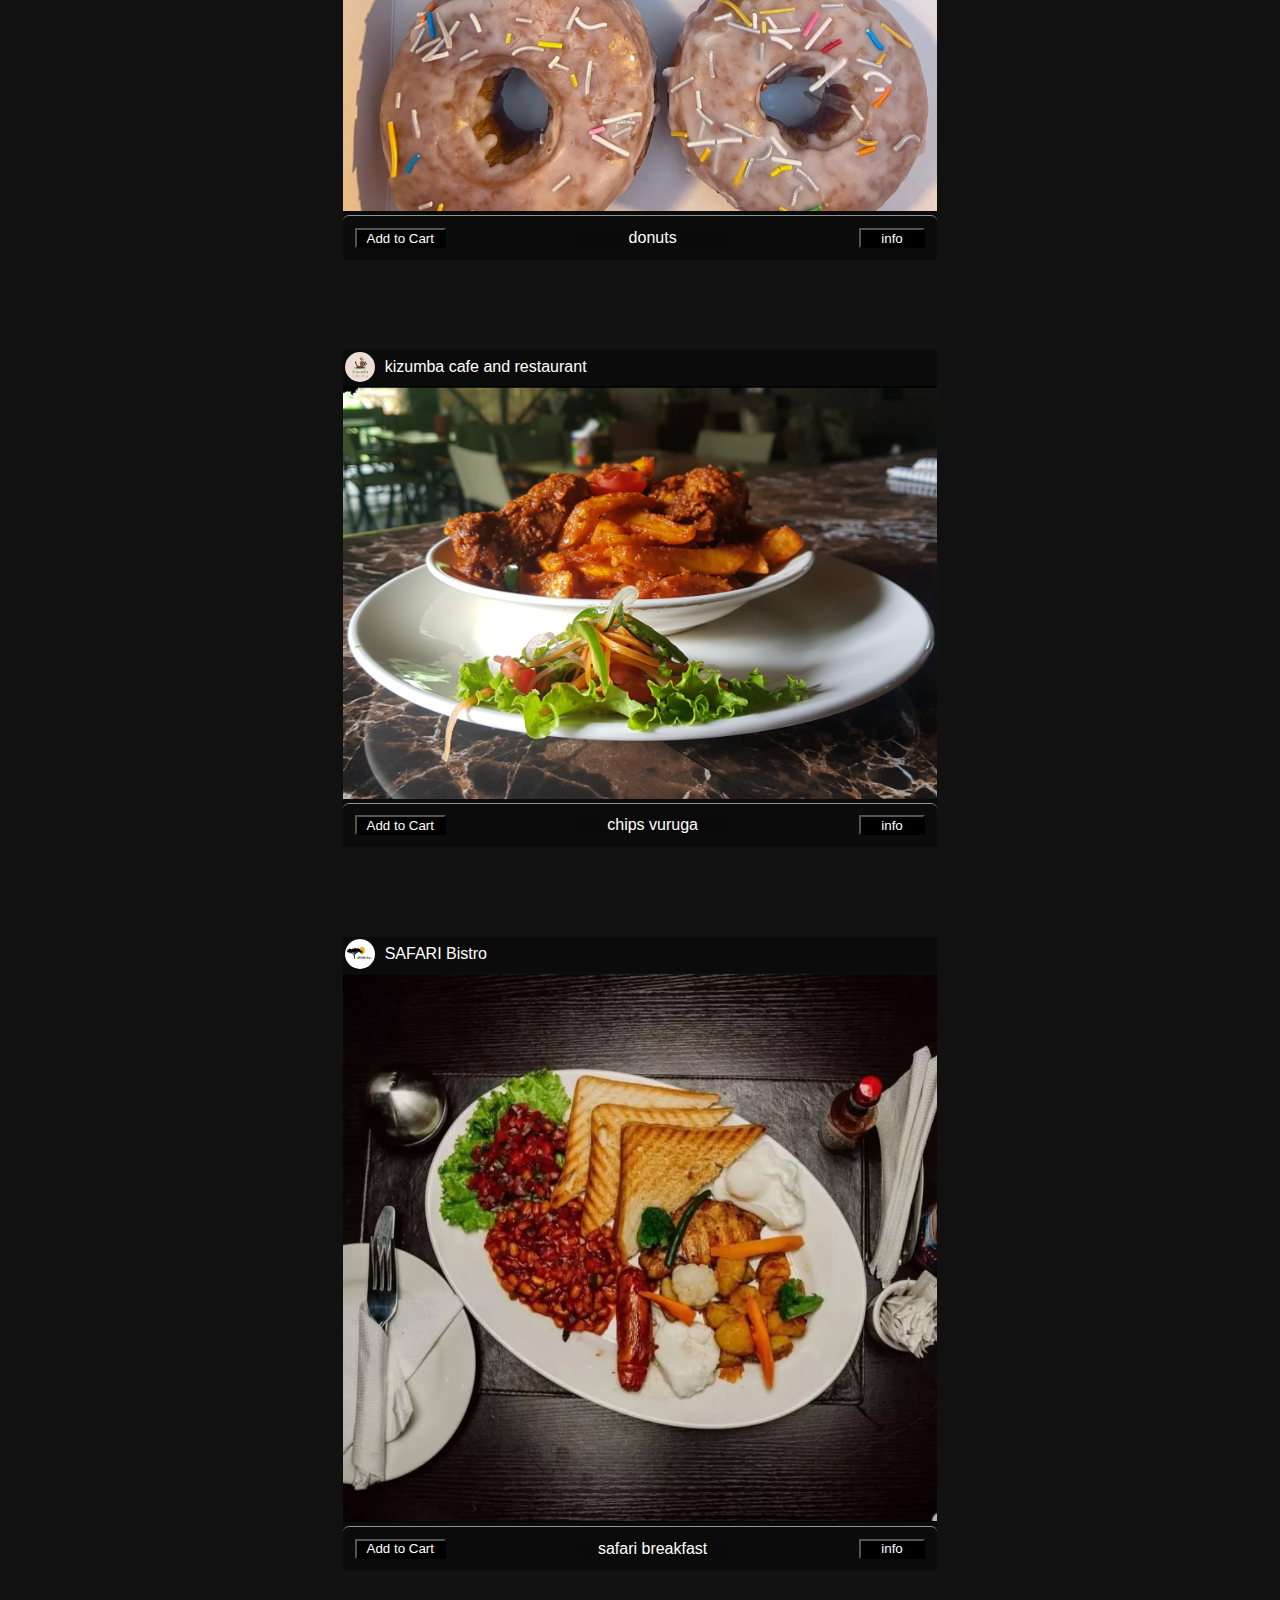
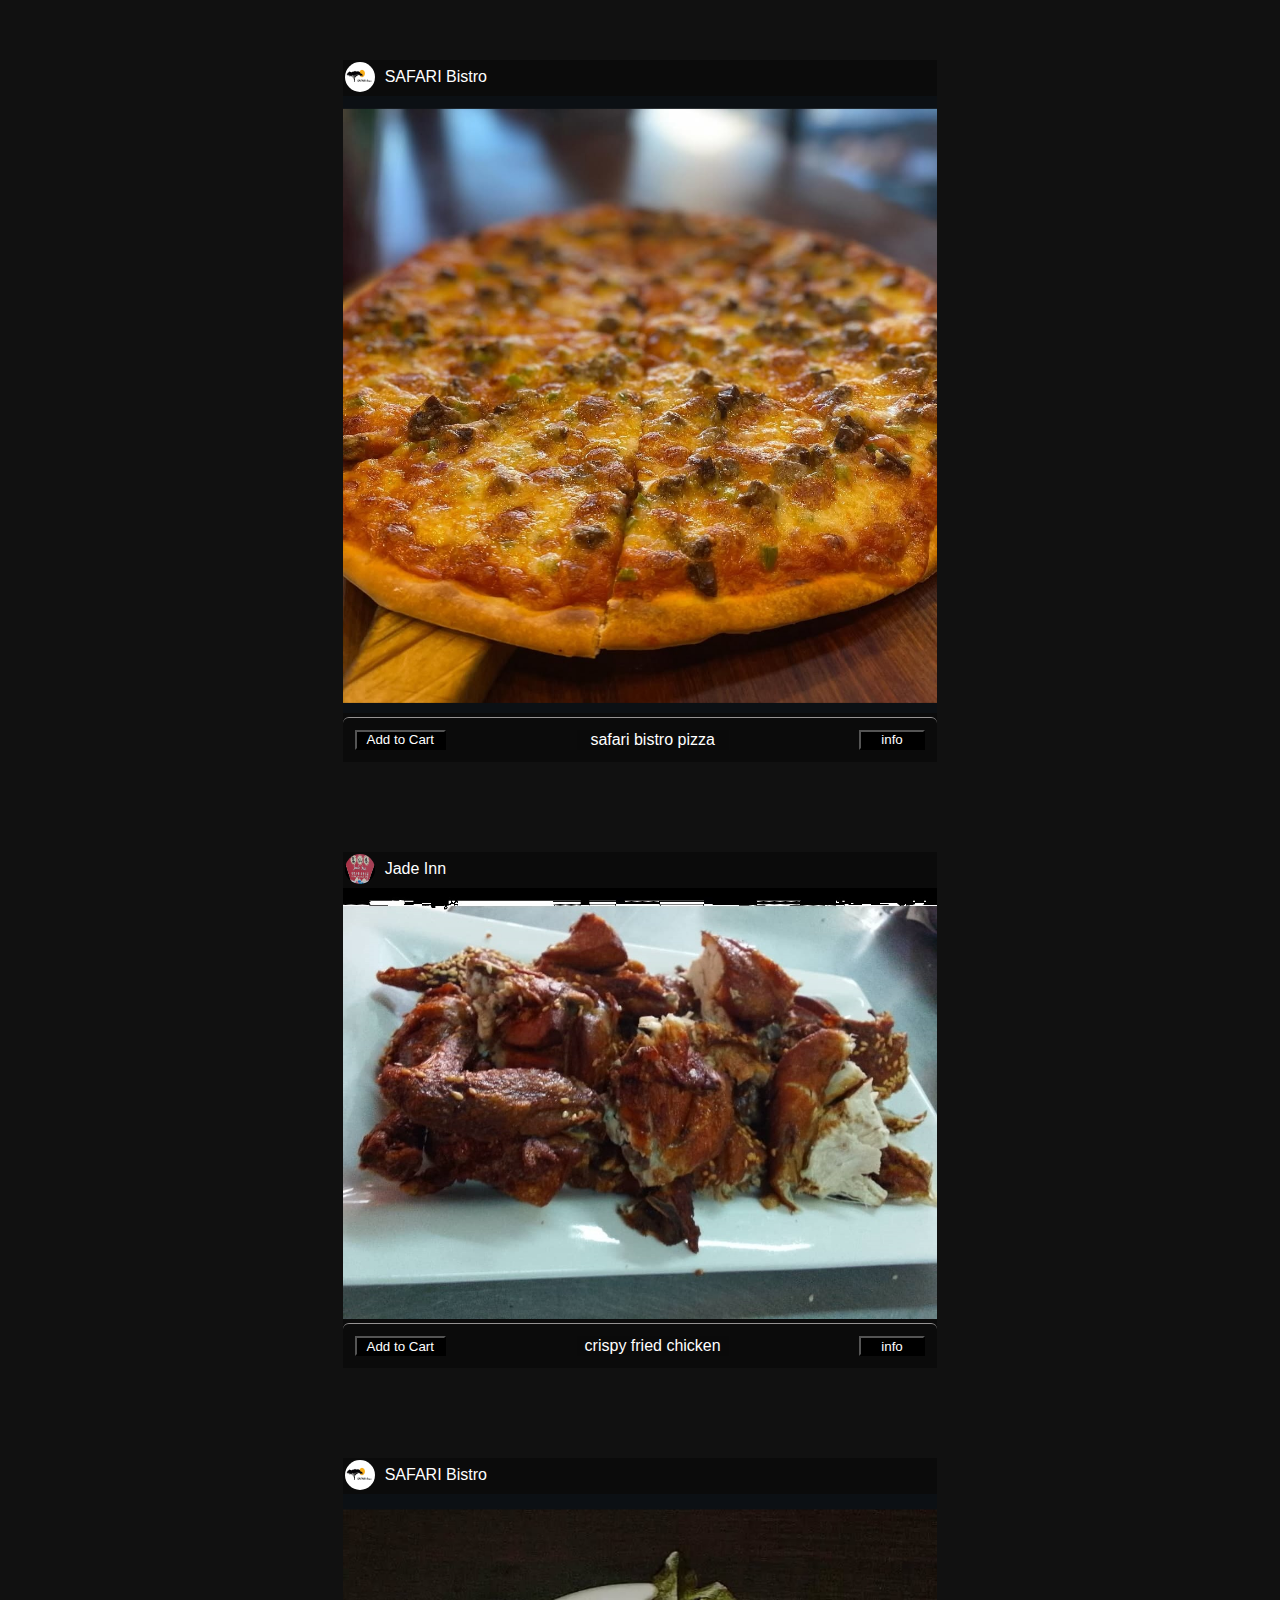
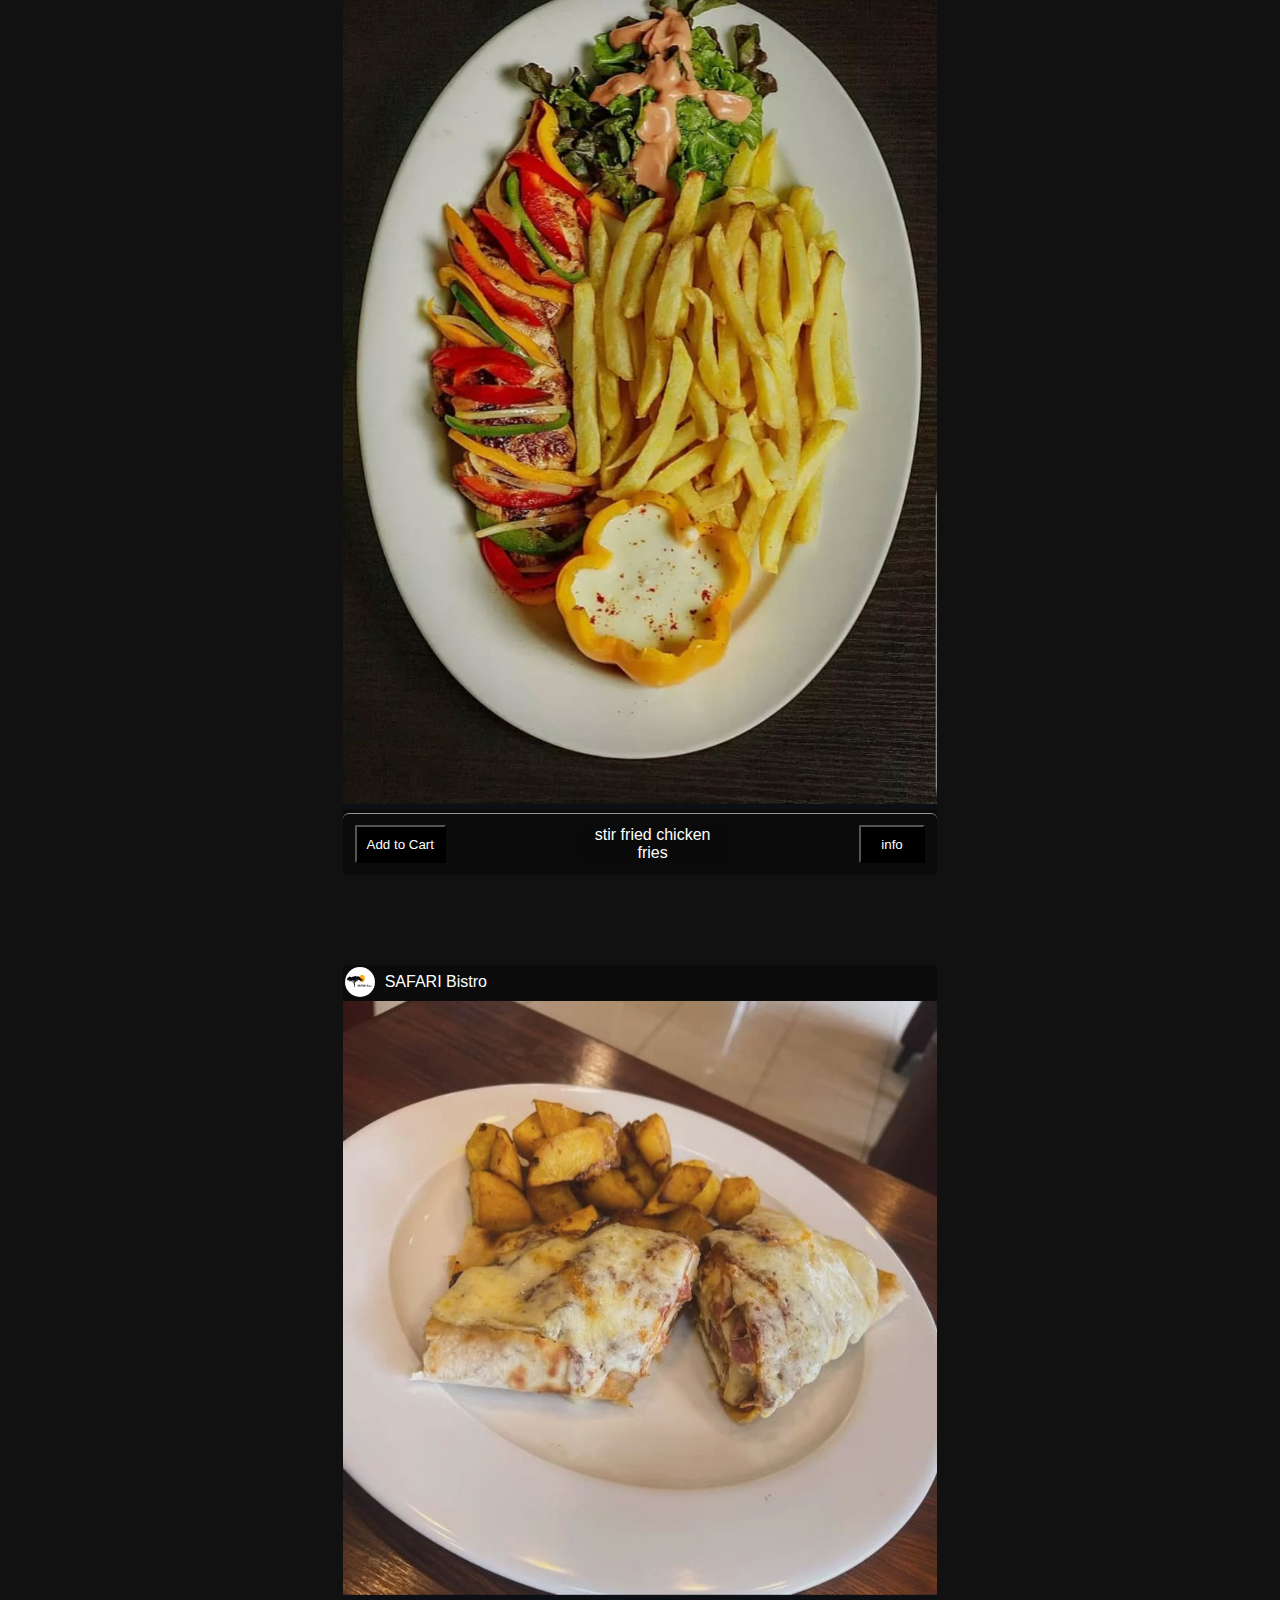
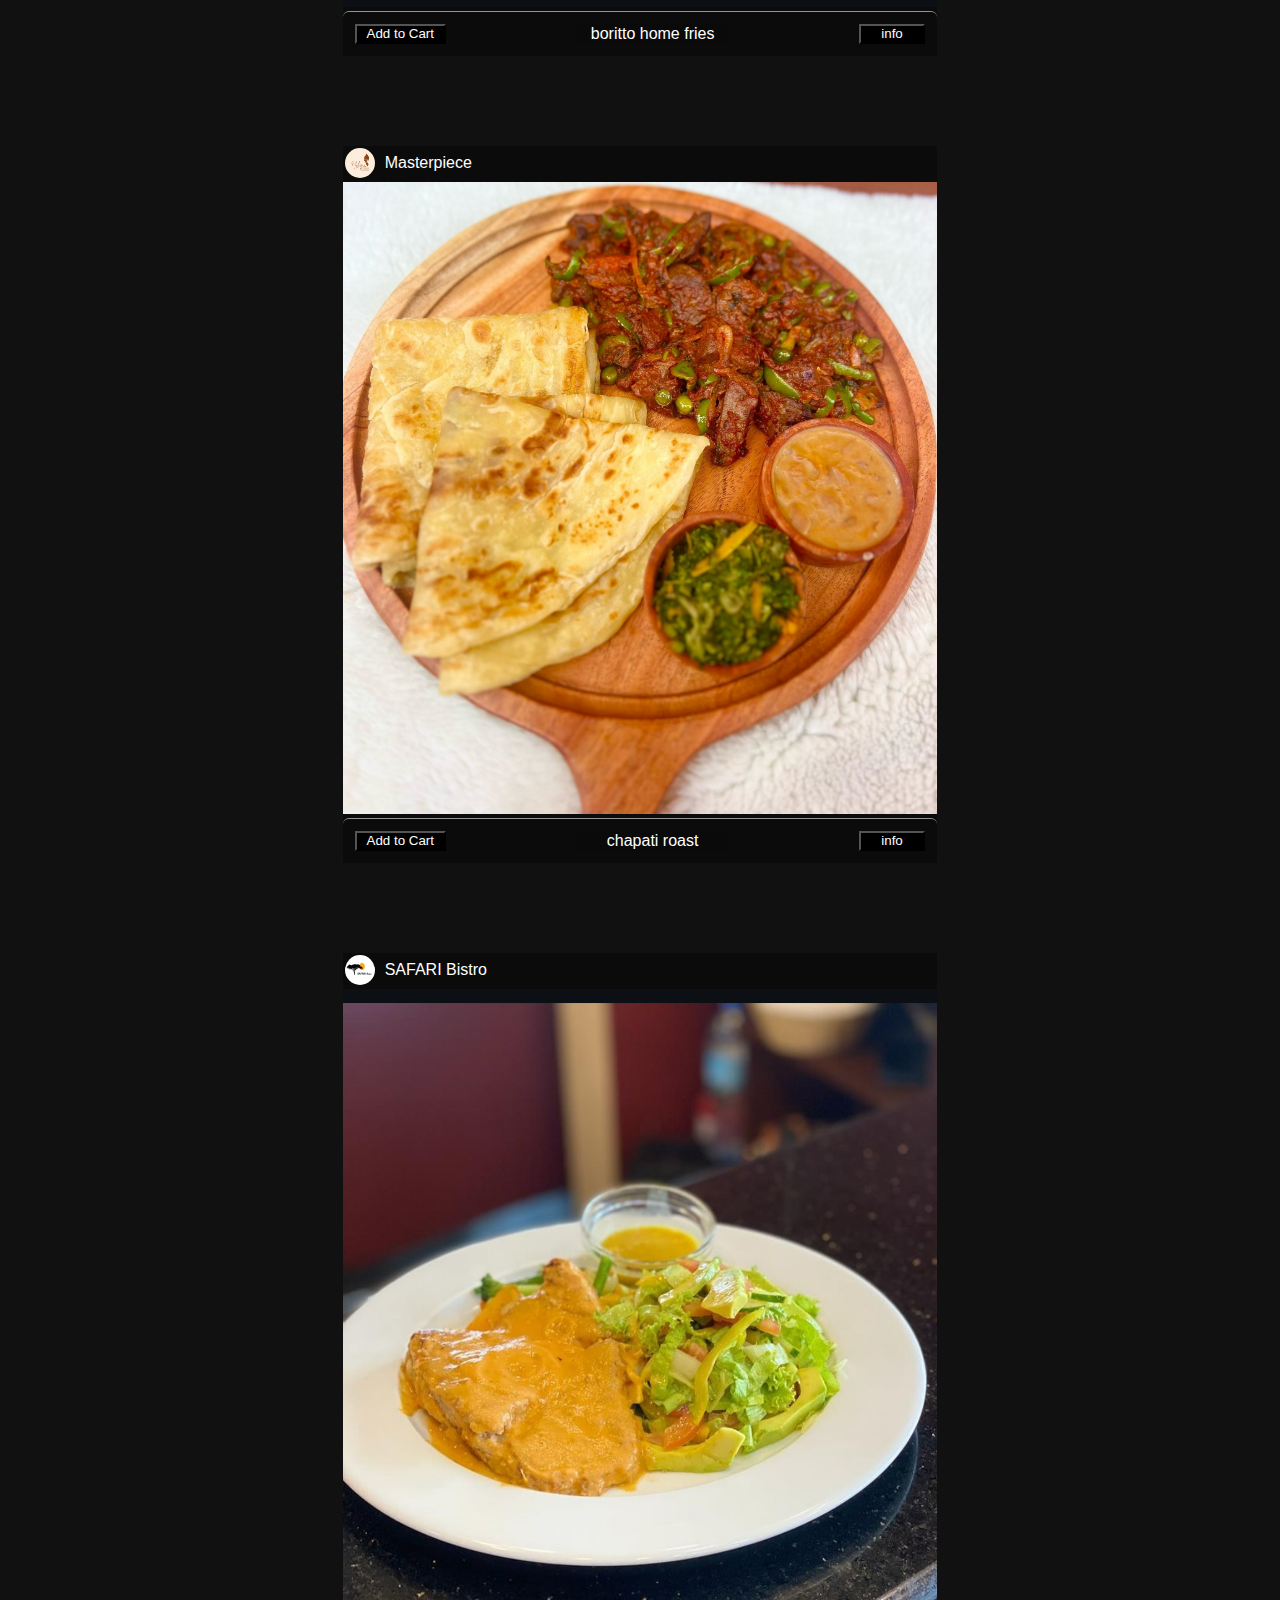
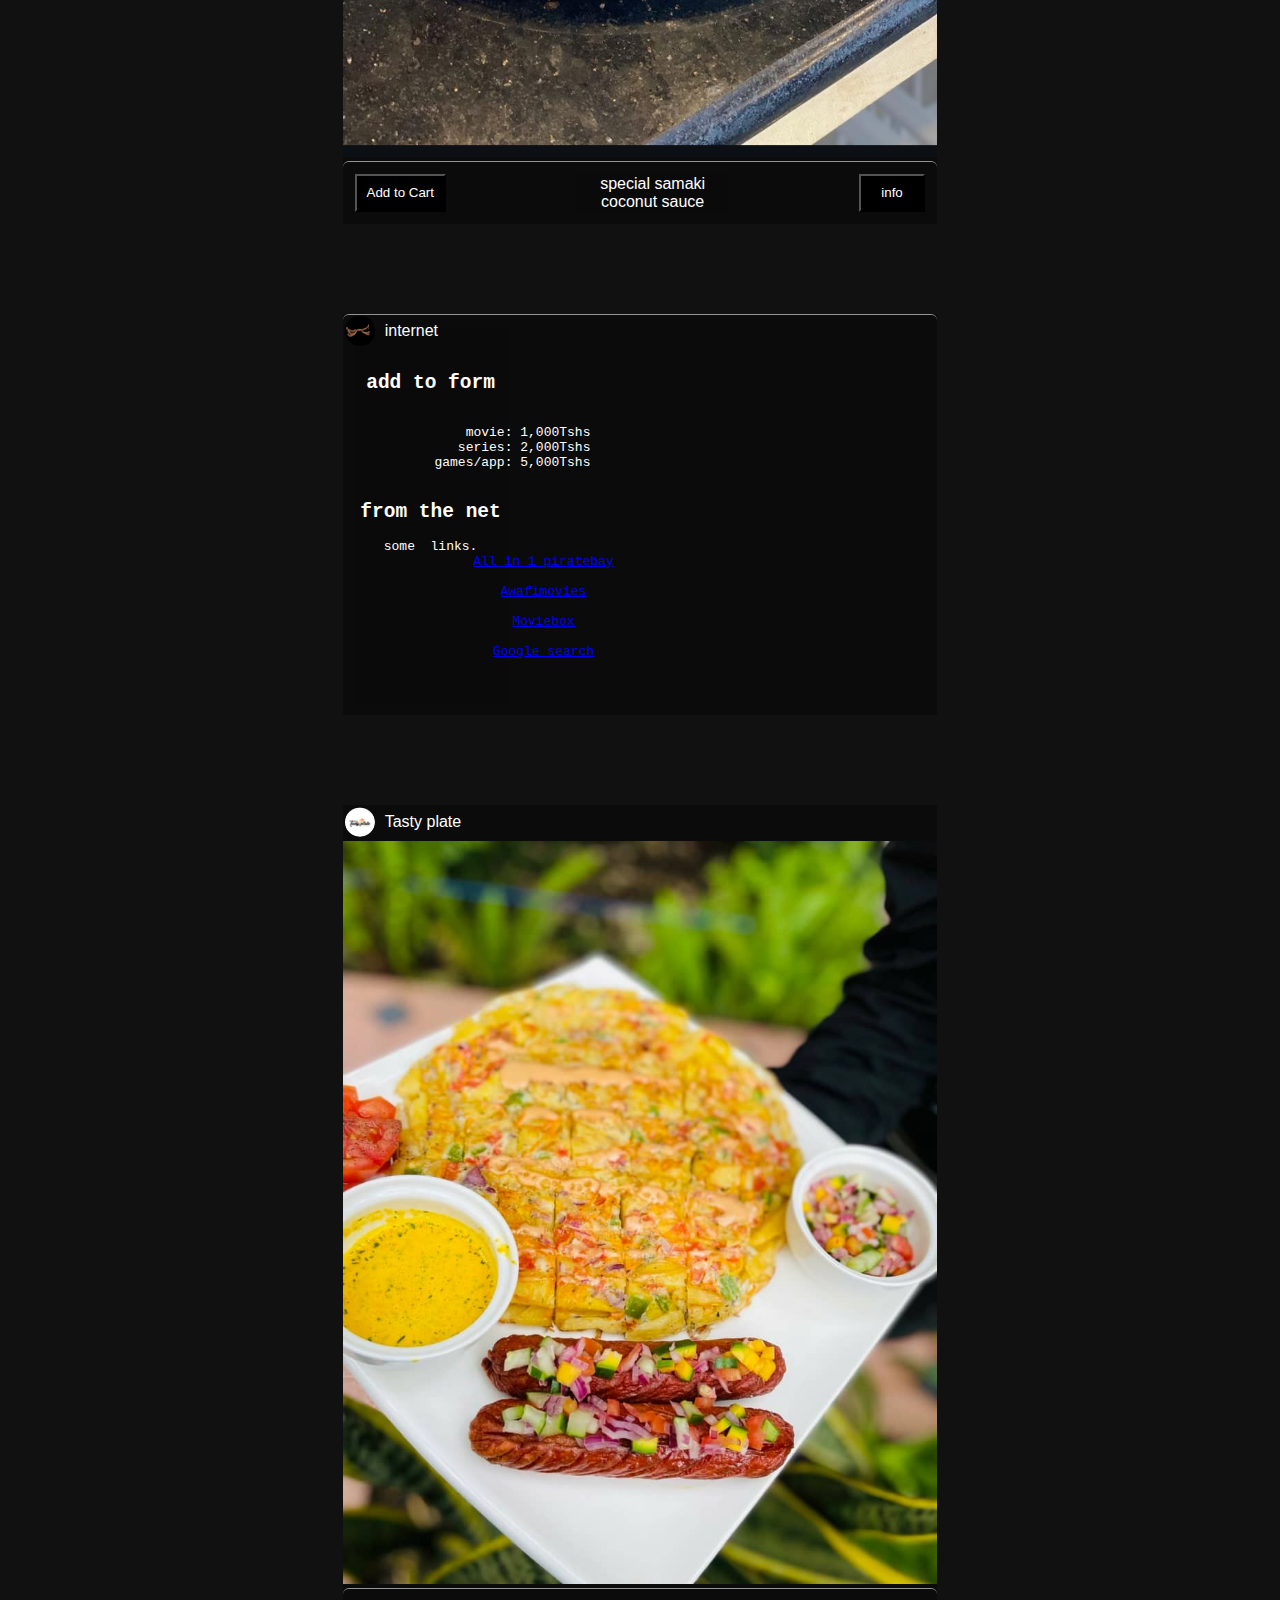
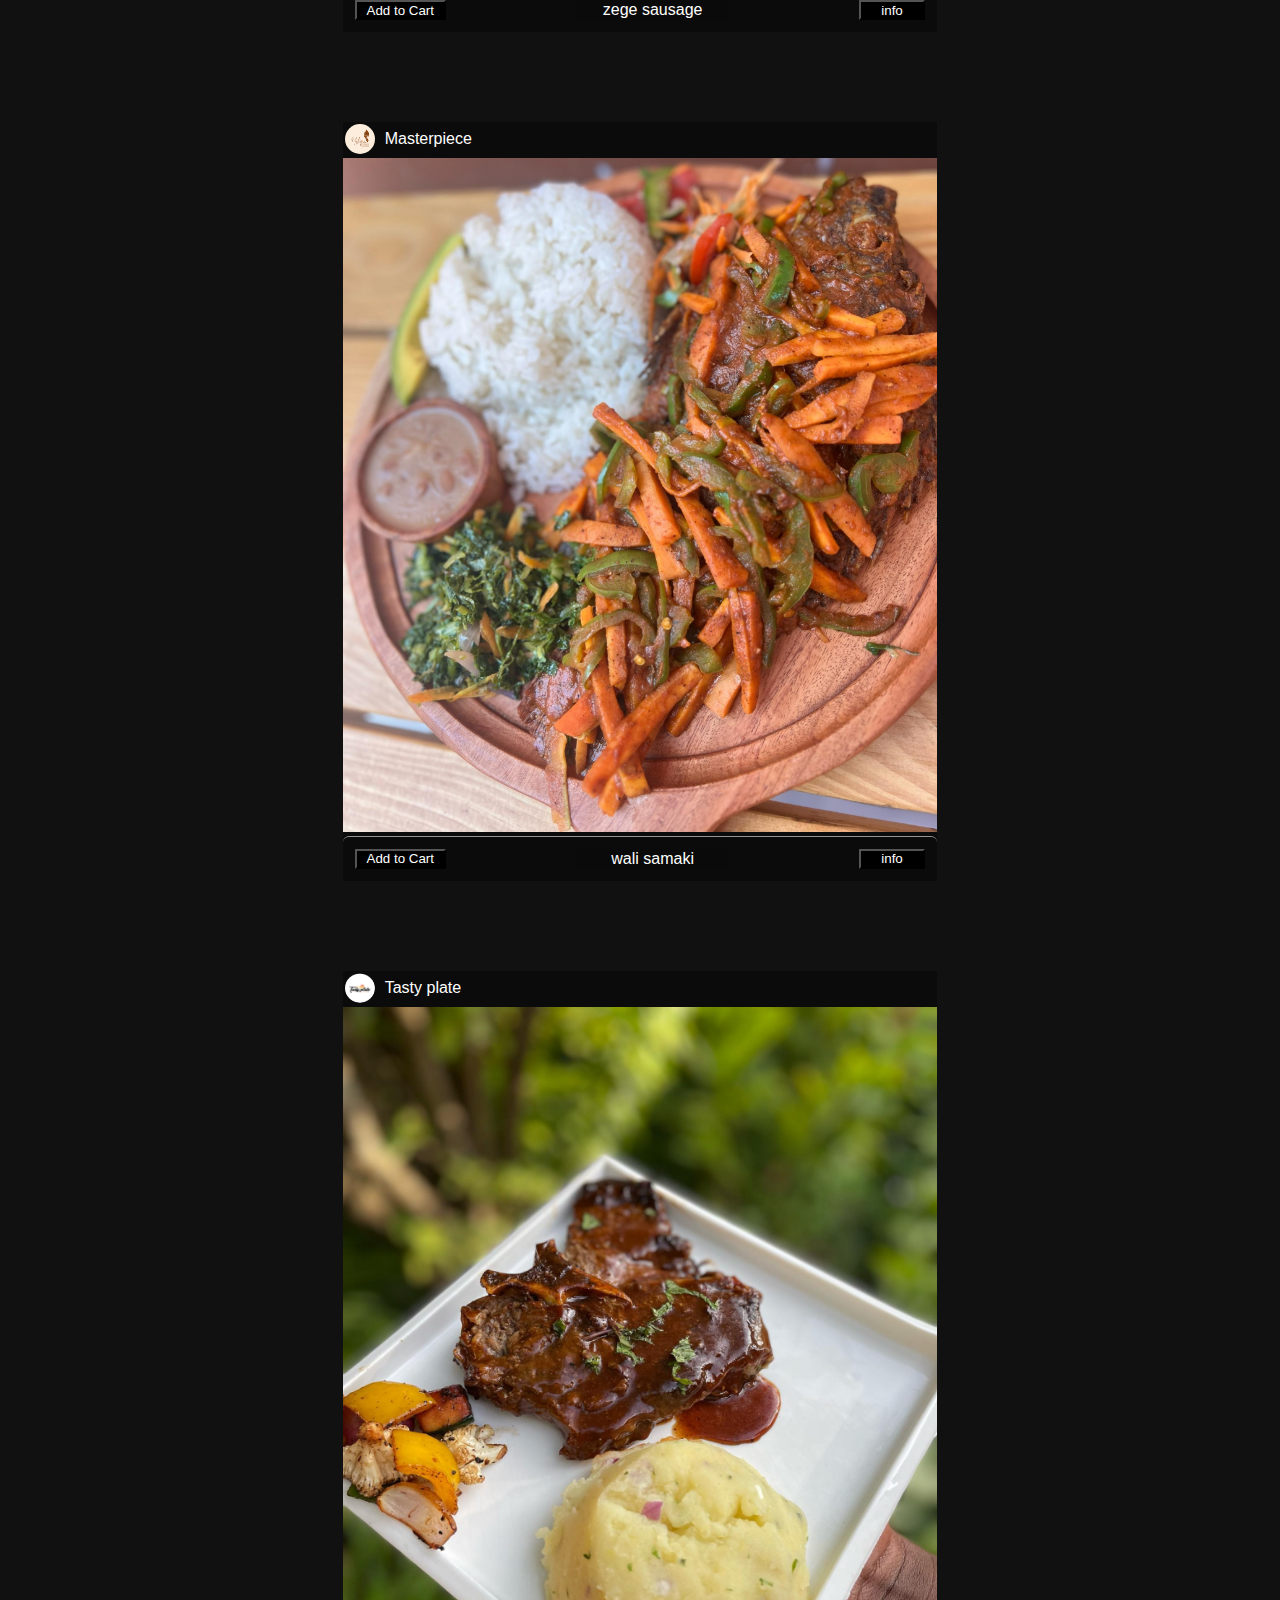
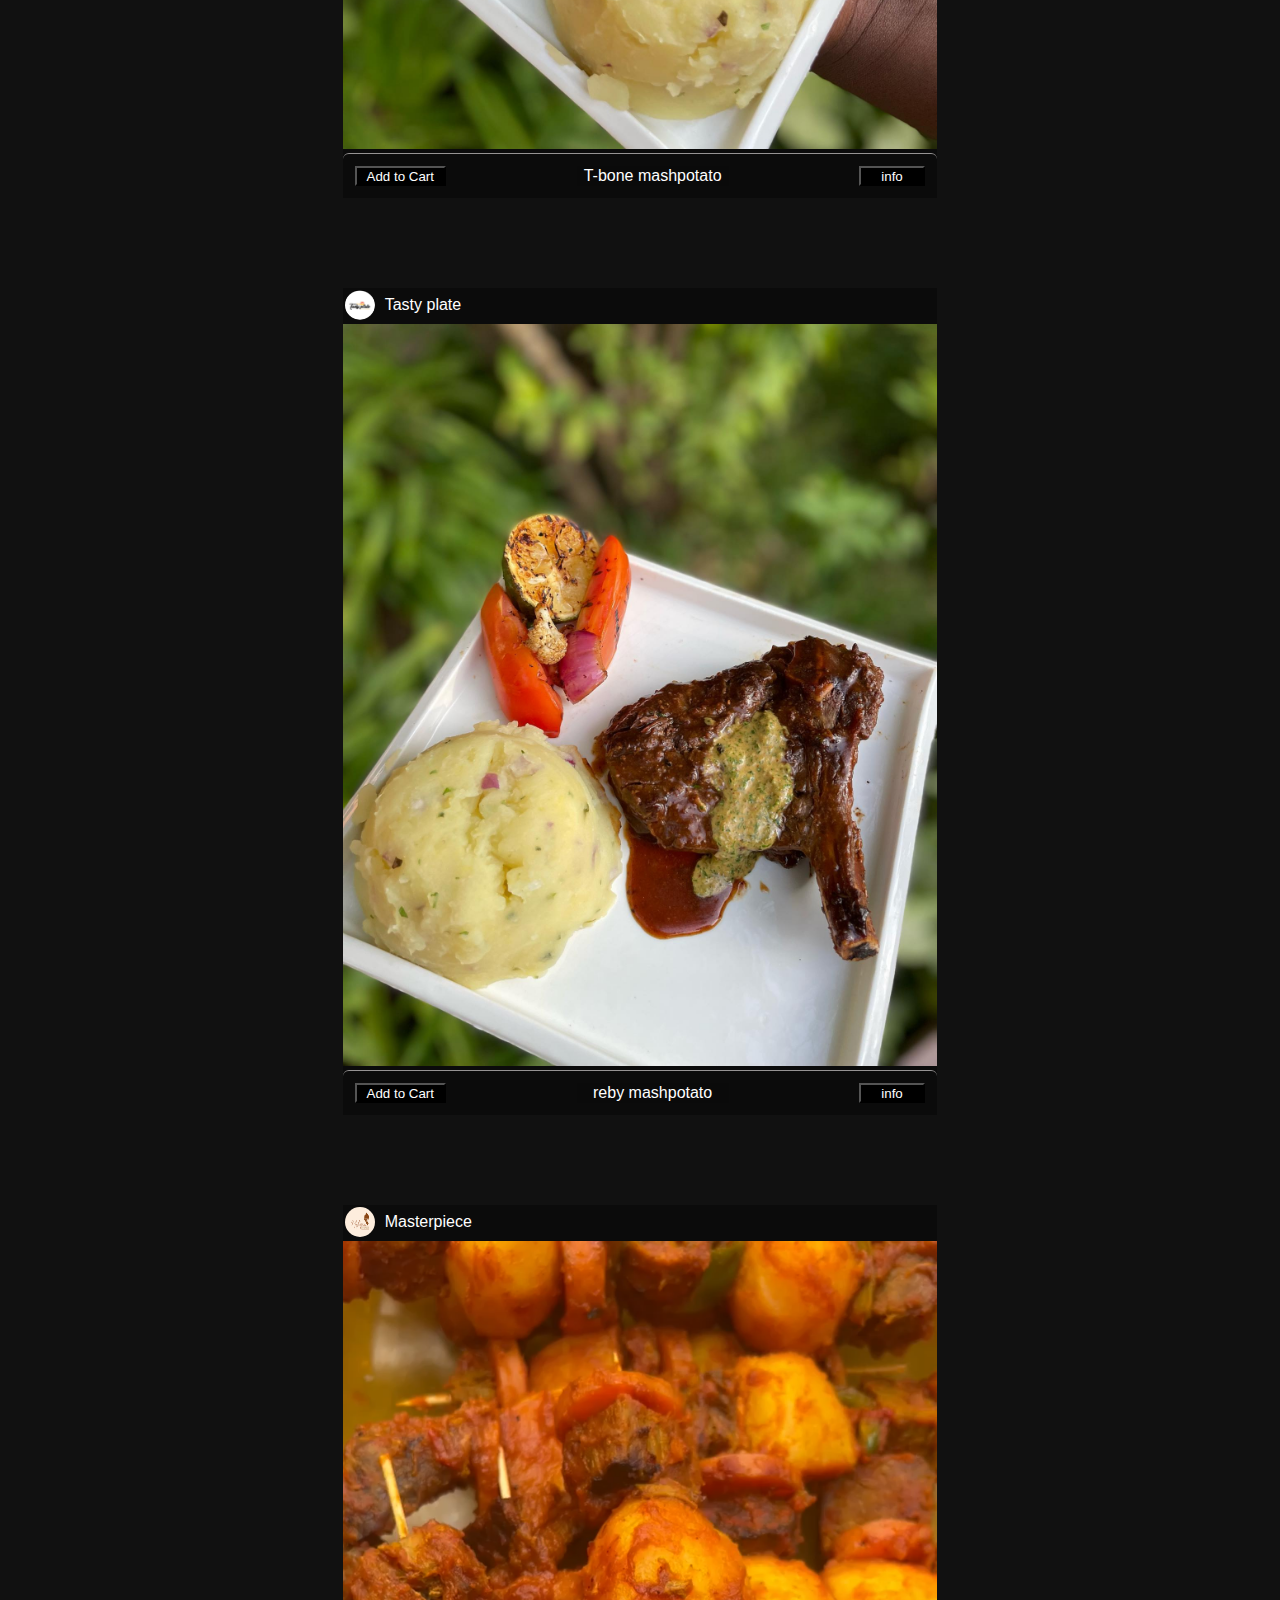
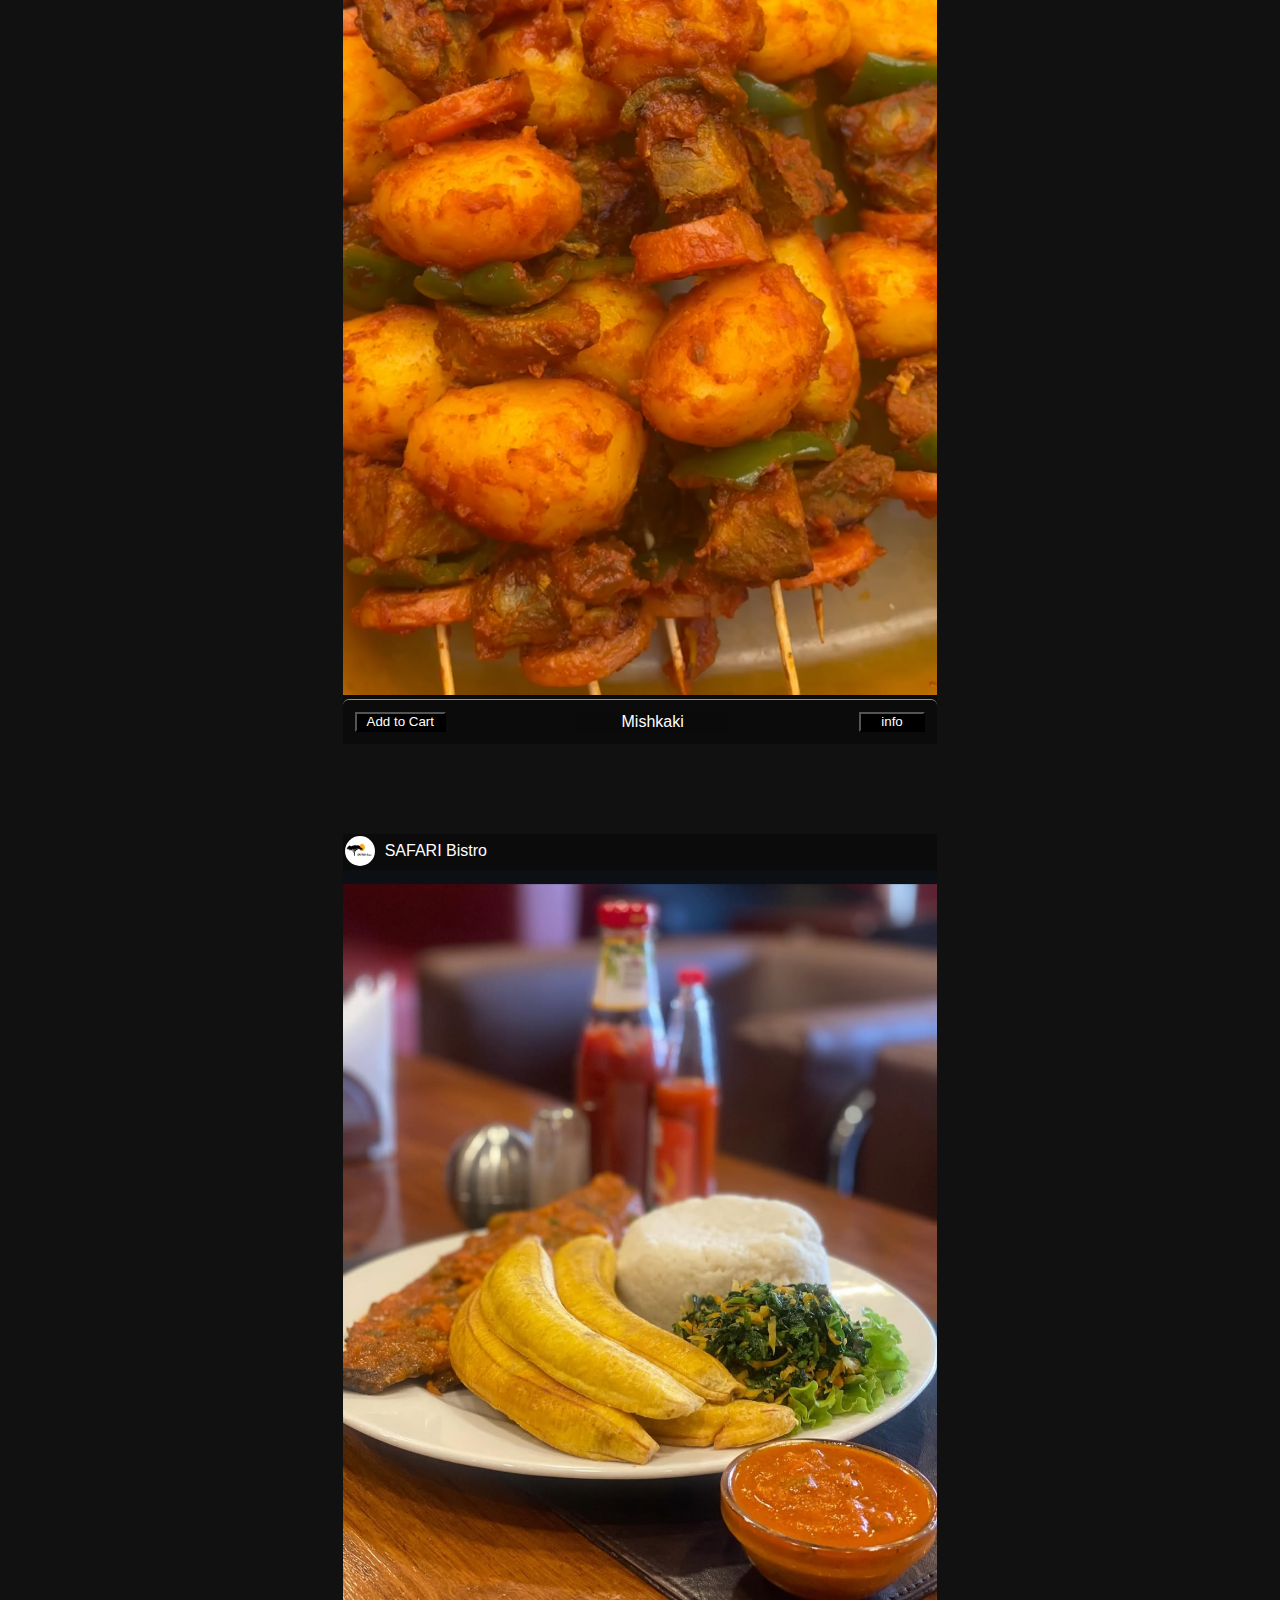
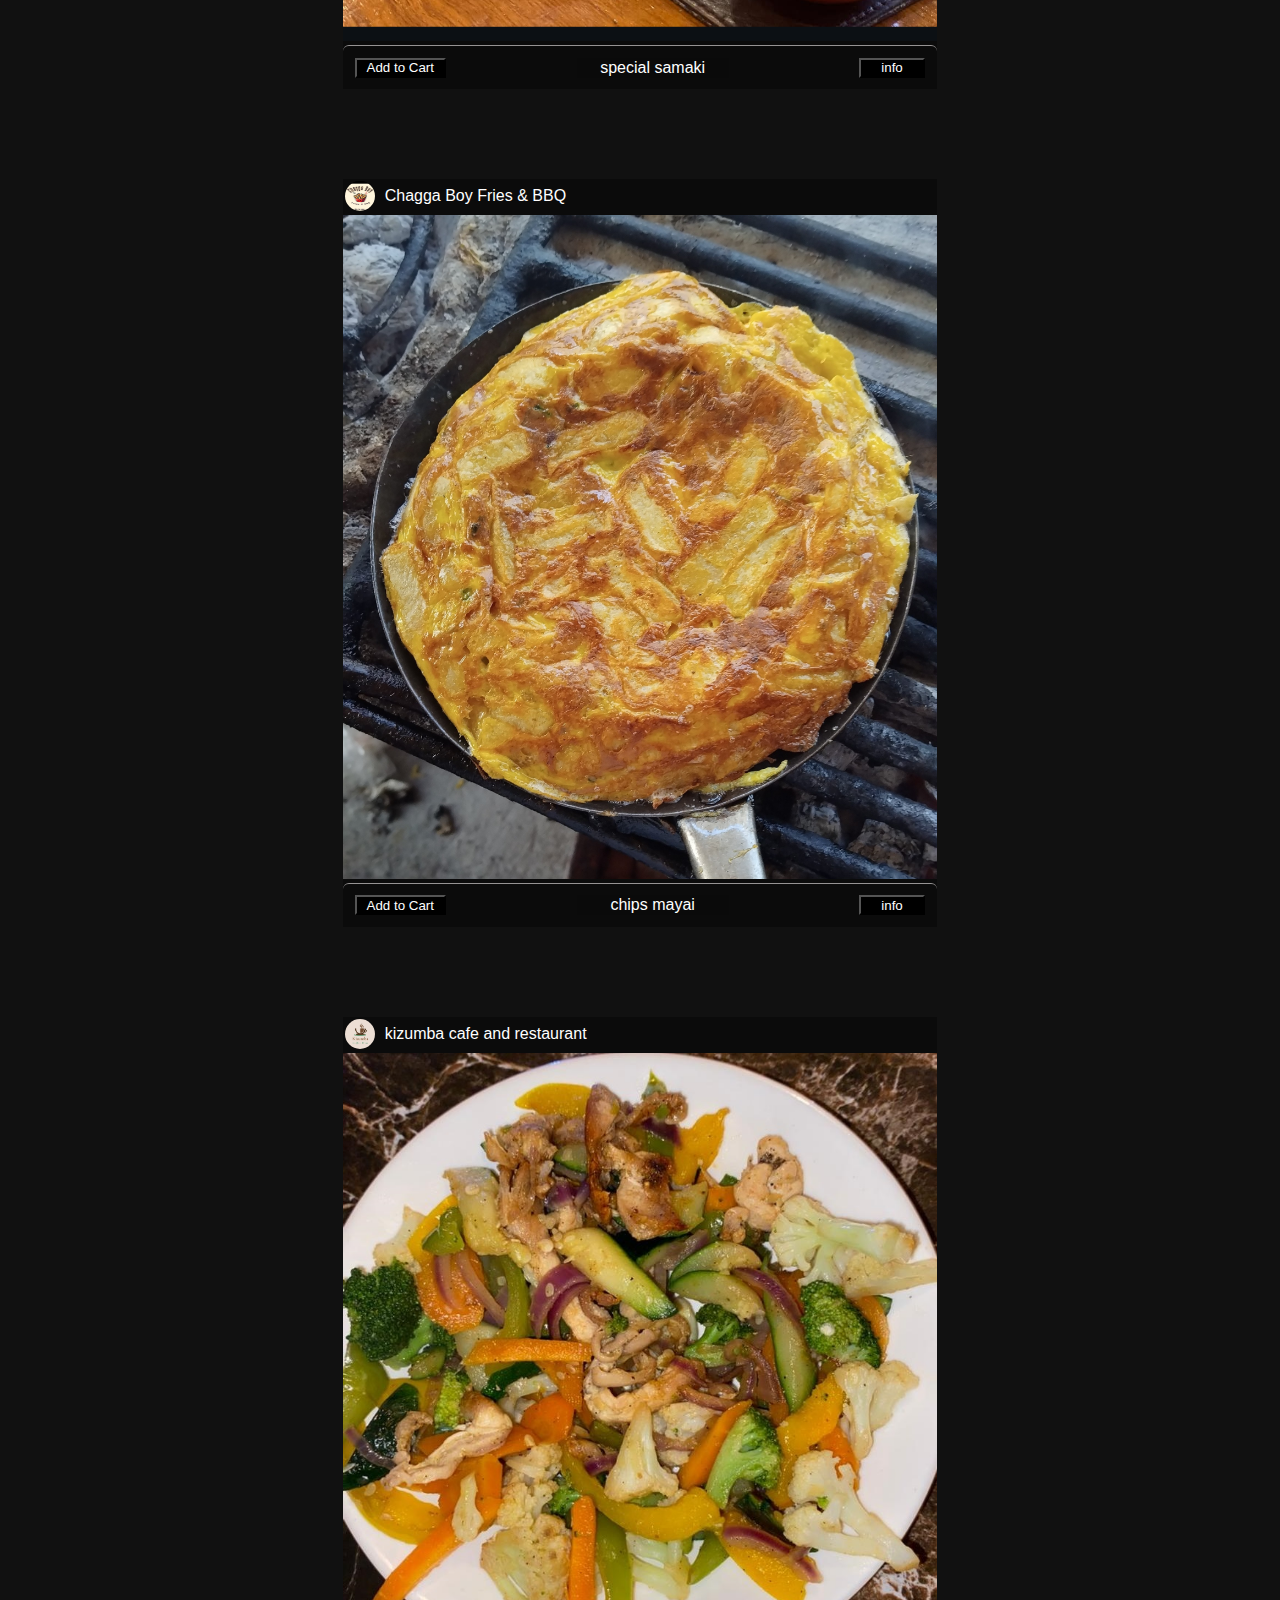
==== commit ea09251d: "Update index.html" ====
--- a/index.html
+++ b/index.html
@@ -821,11 +821,11 @@
                          mon-fri: 0800-2100
                          sat-sun: 0800-1900
 
-                         quantity: 5
+                         quantity: 1
                         
                          where: clock tower
 
-                         Price: 2,500Tshs 
+                         Price: 500Tshs 
                                 
 
                         </pre>
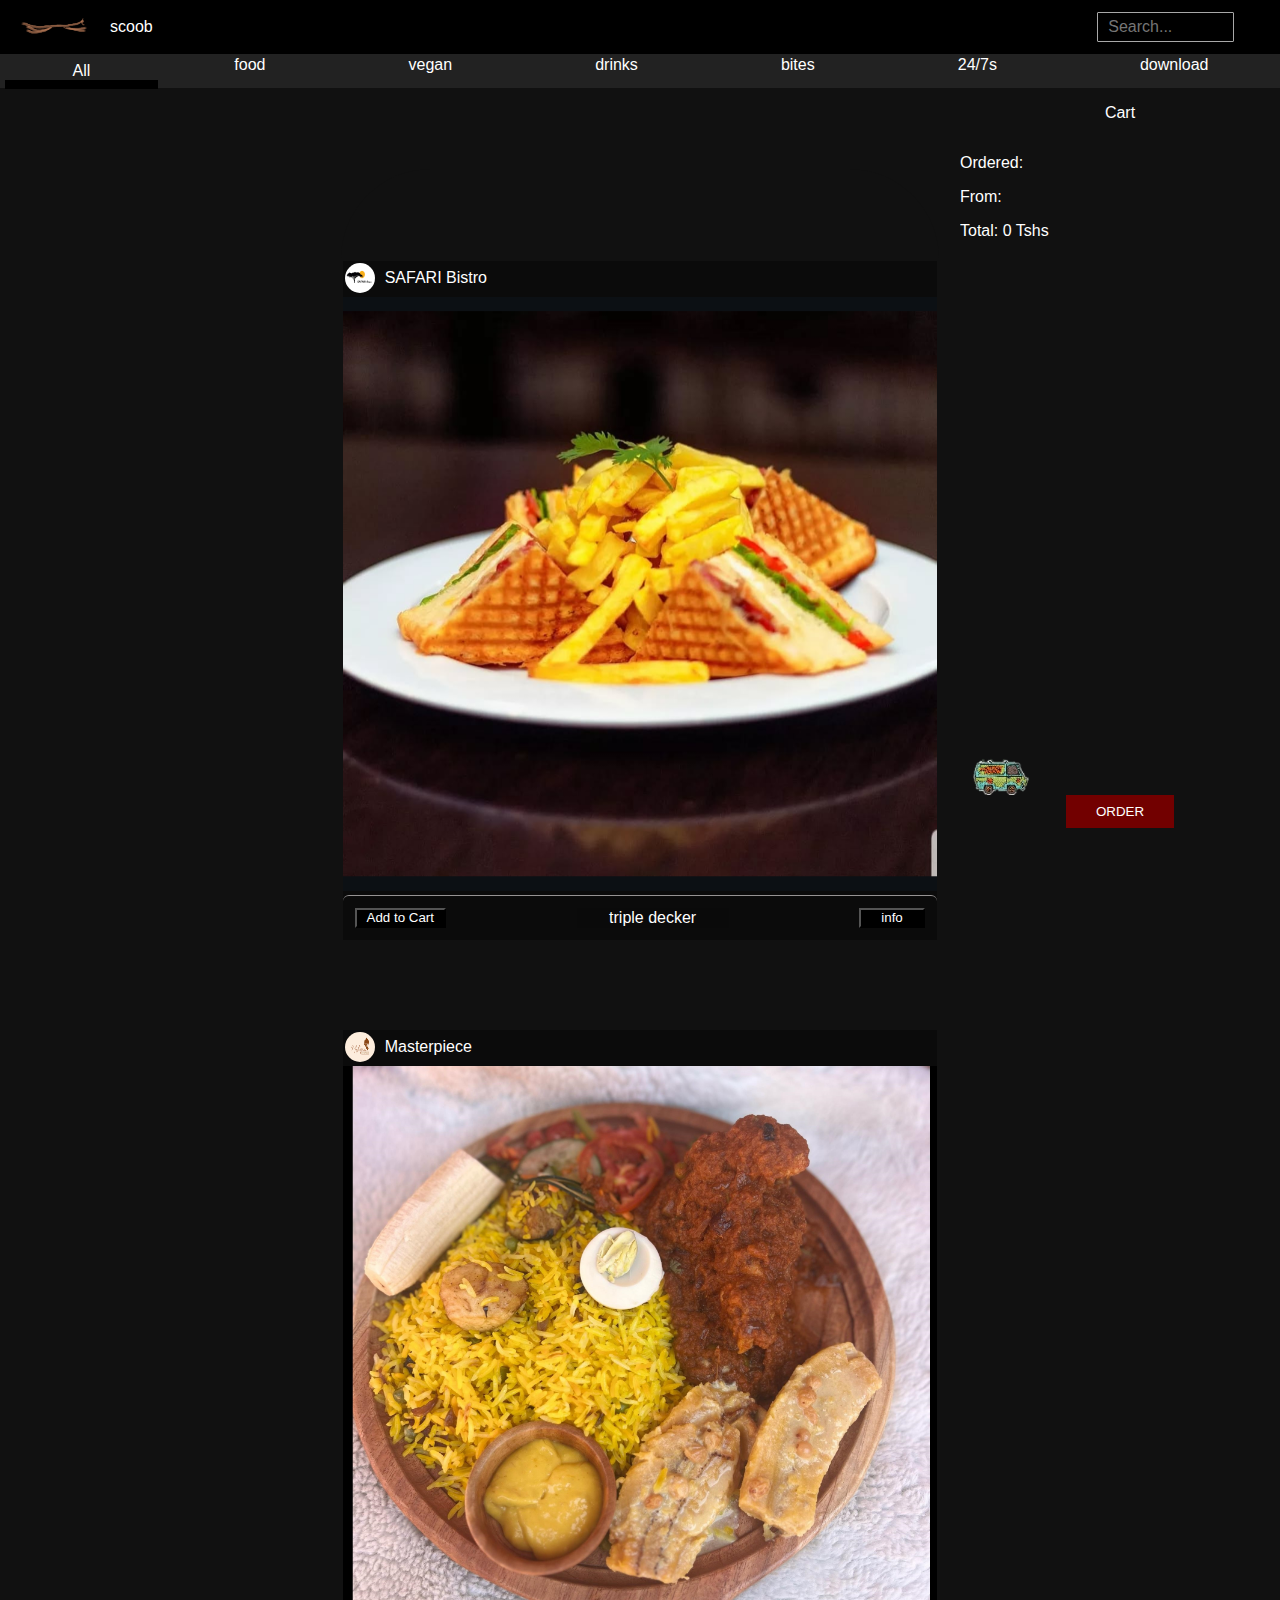
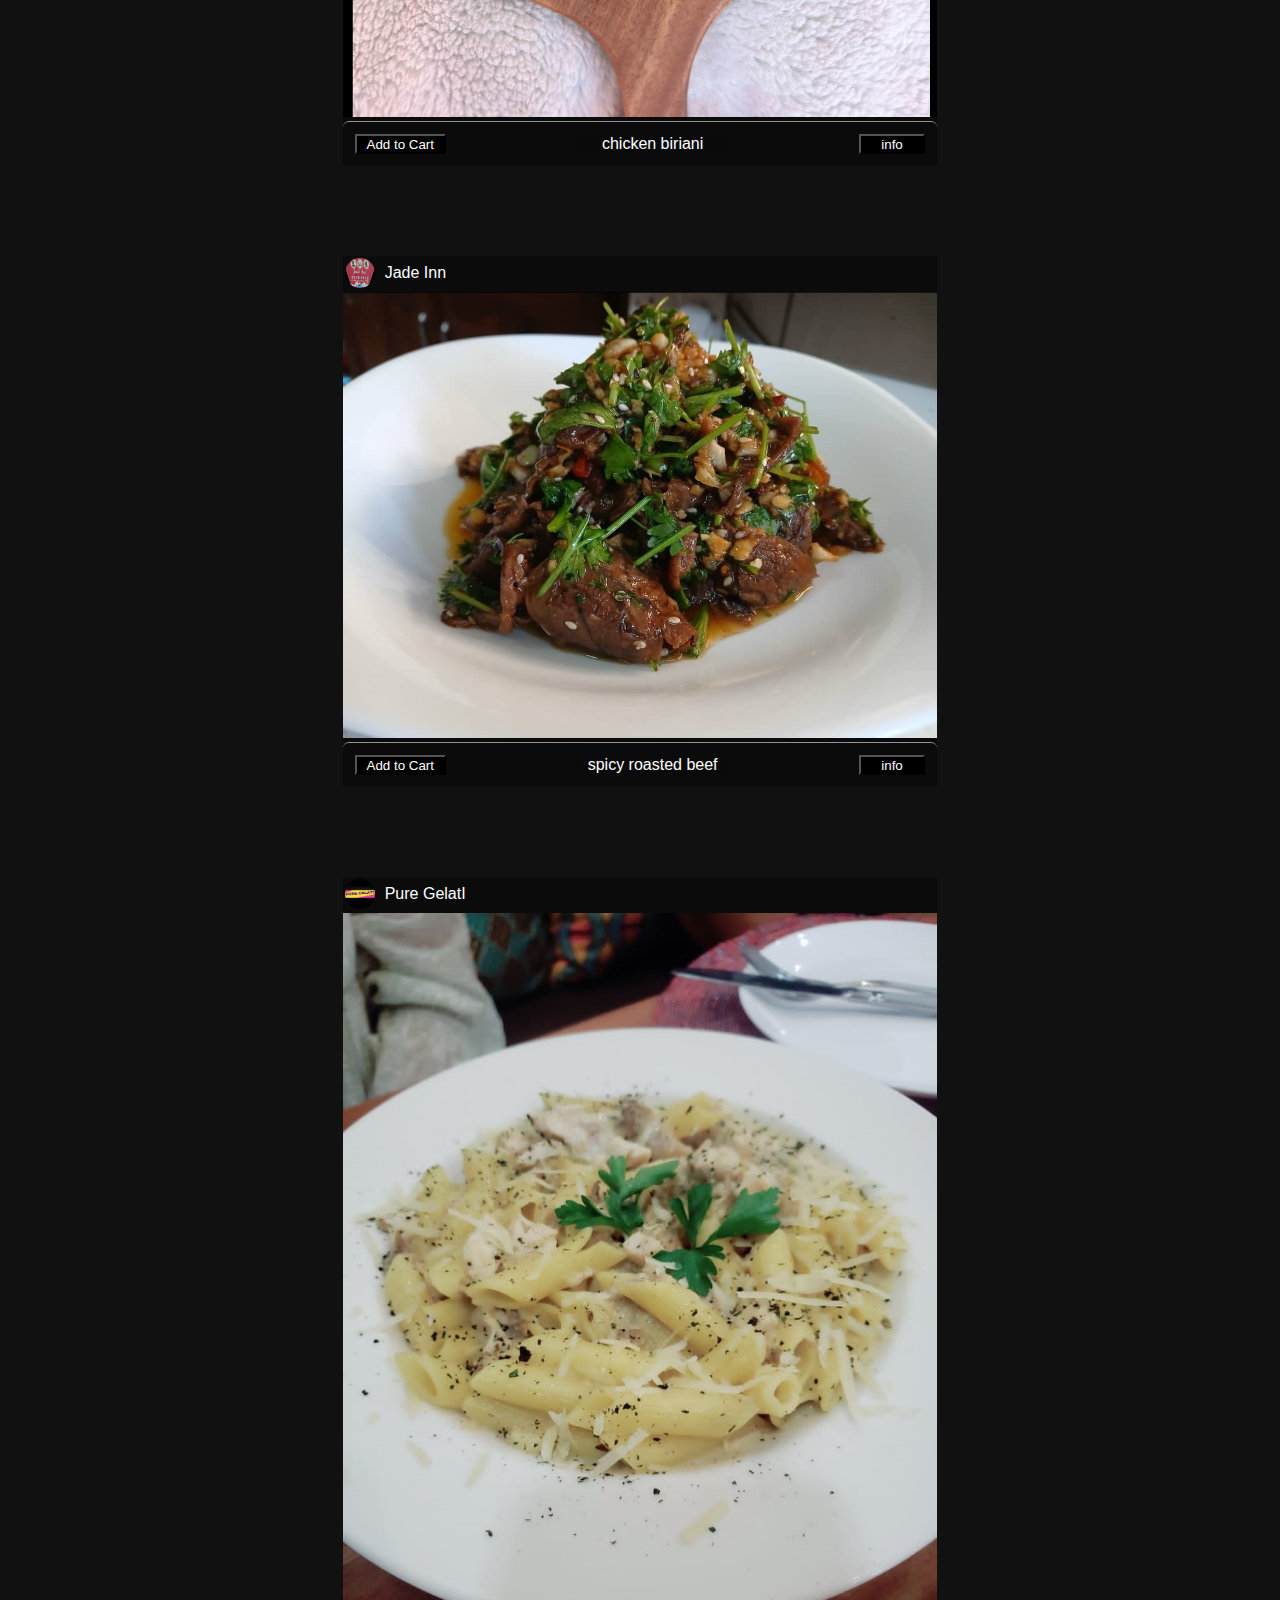
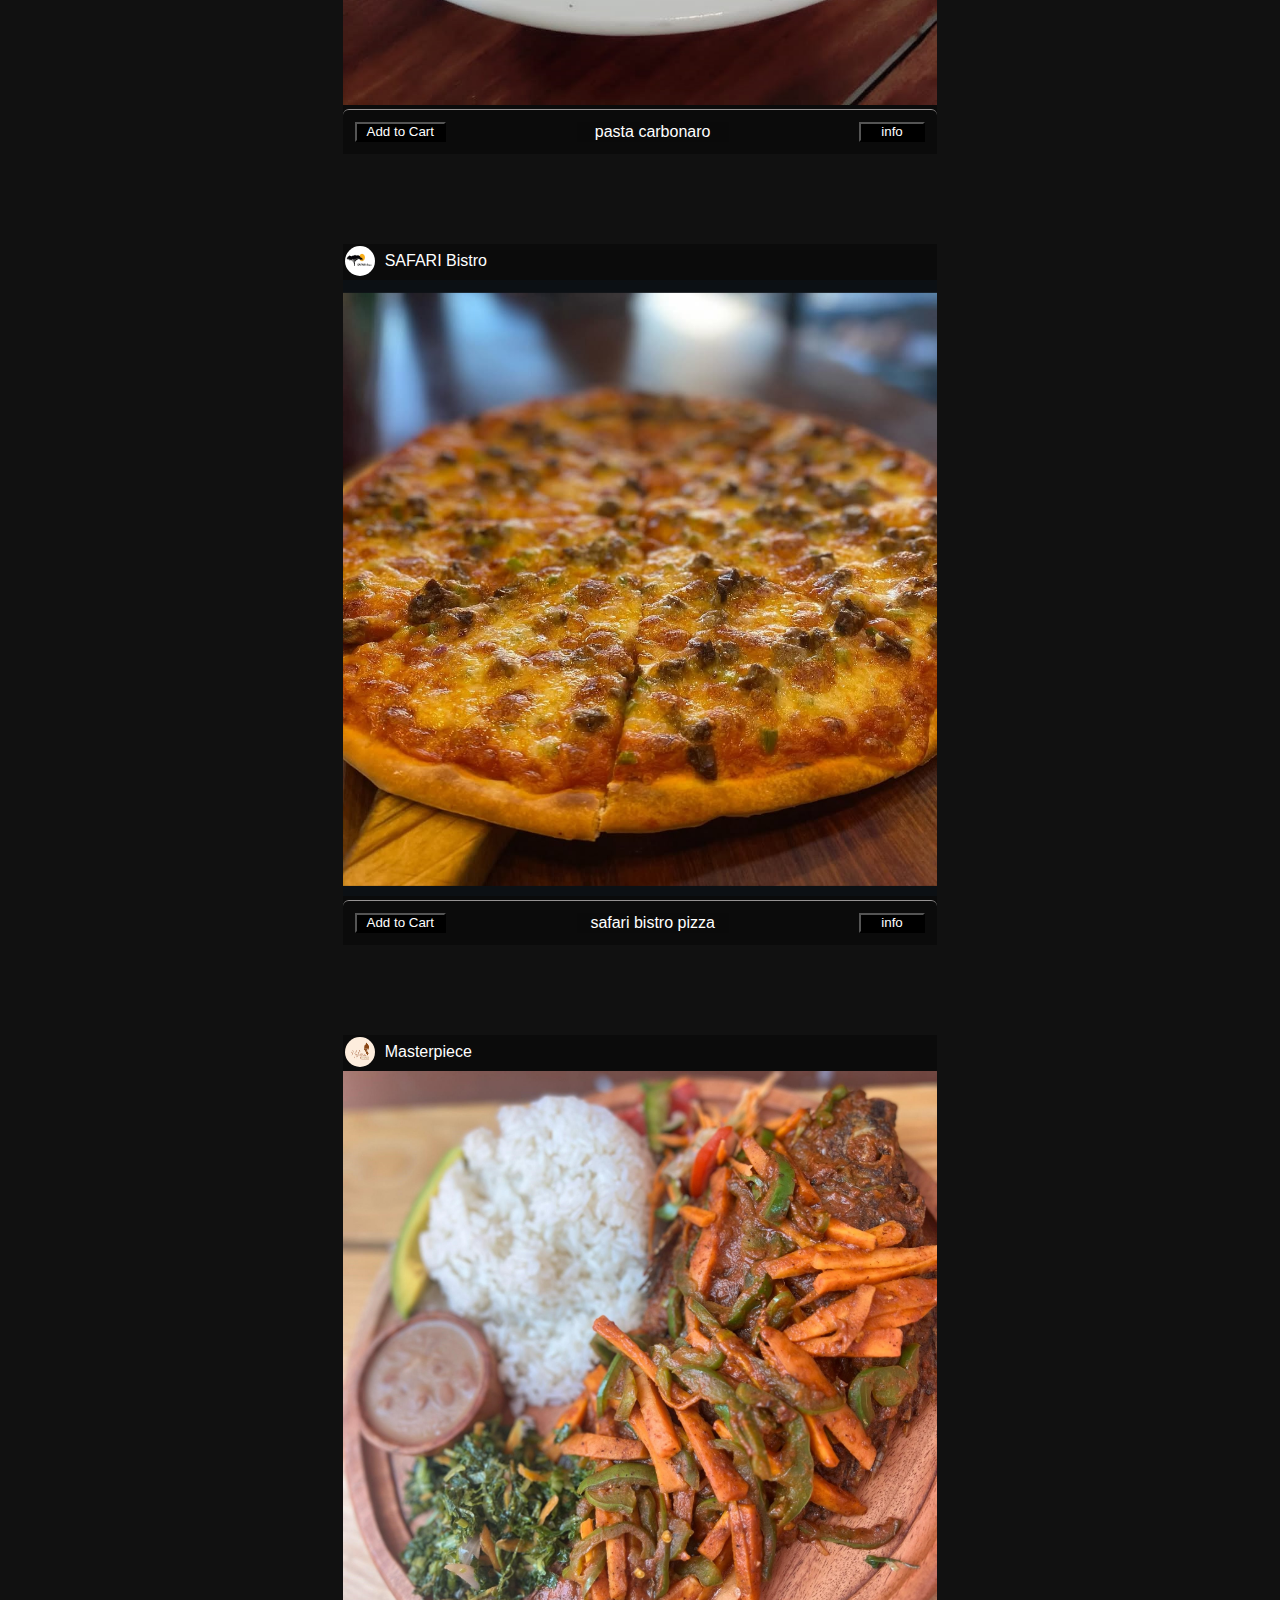
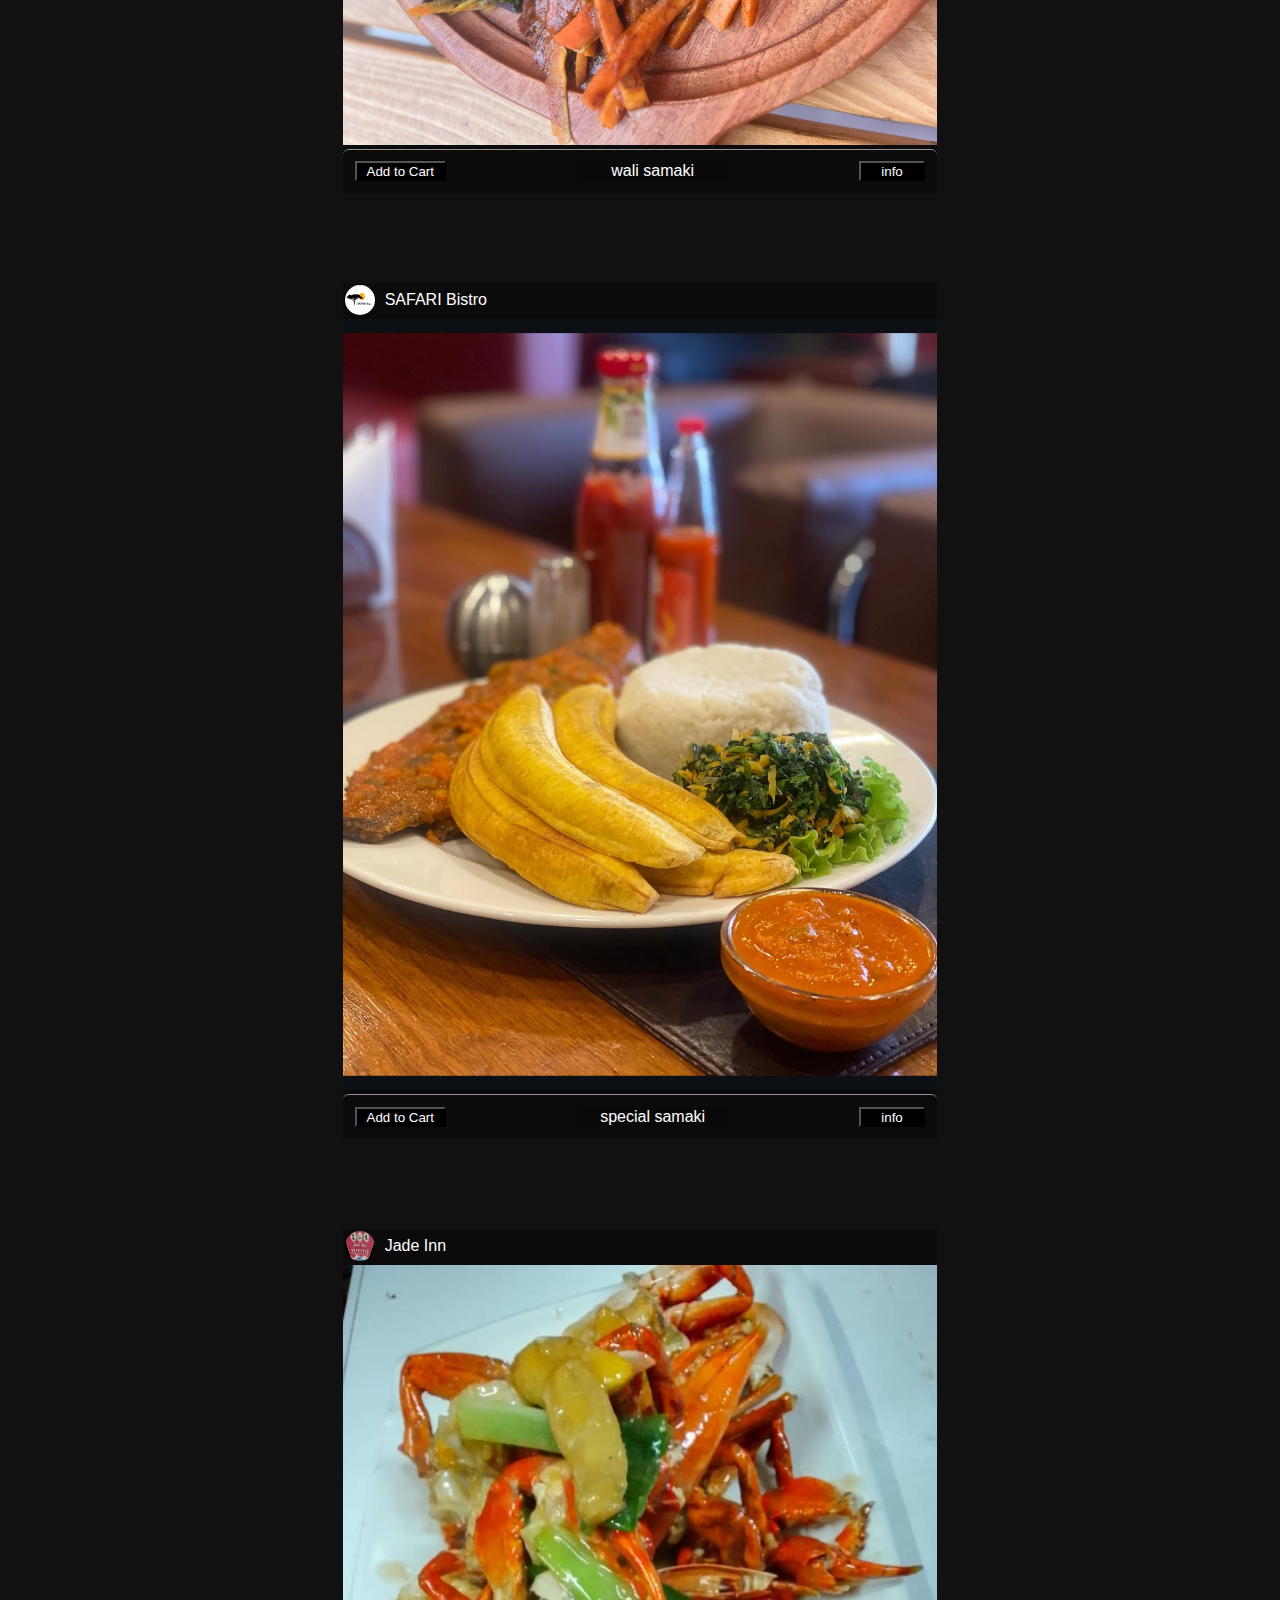
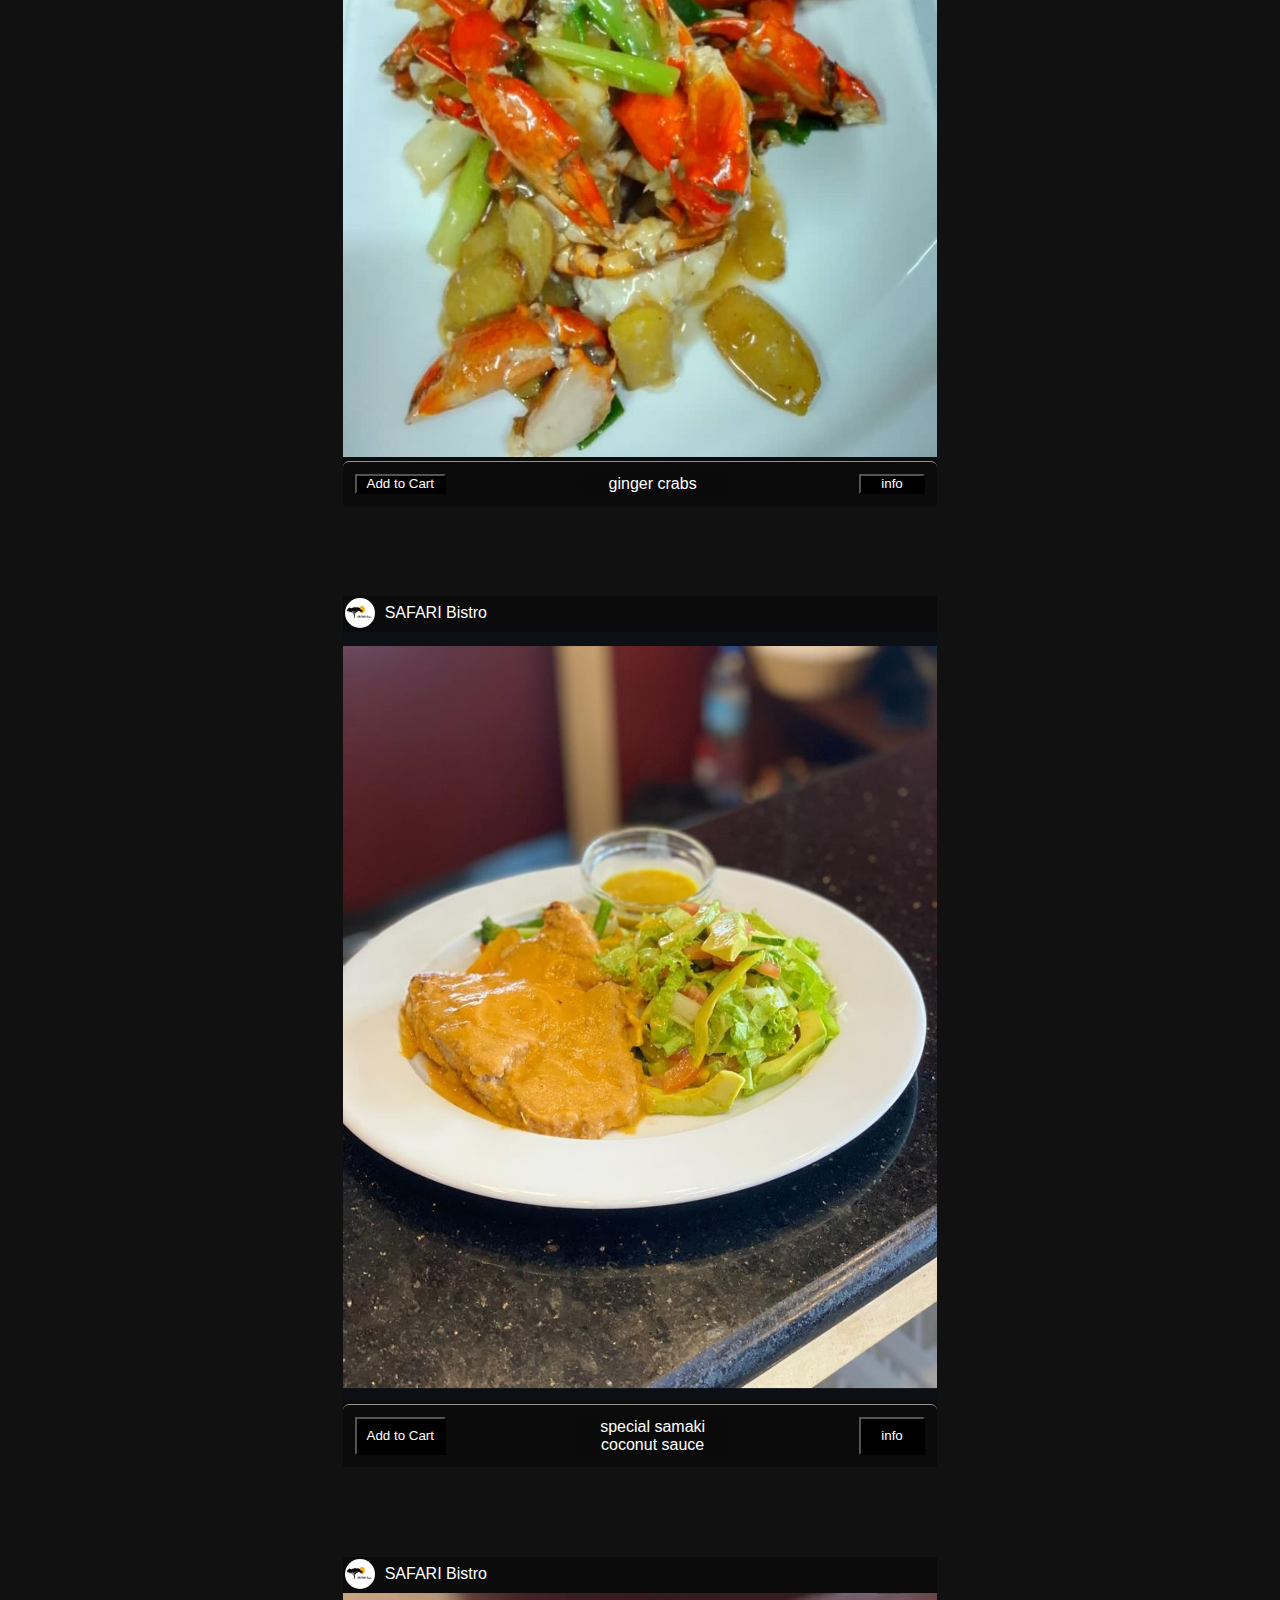
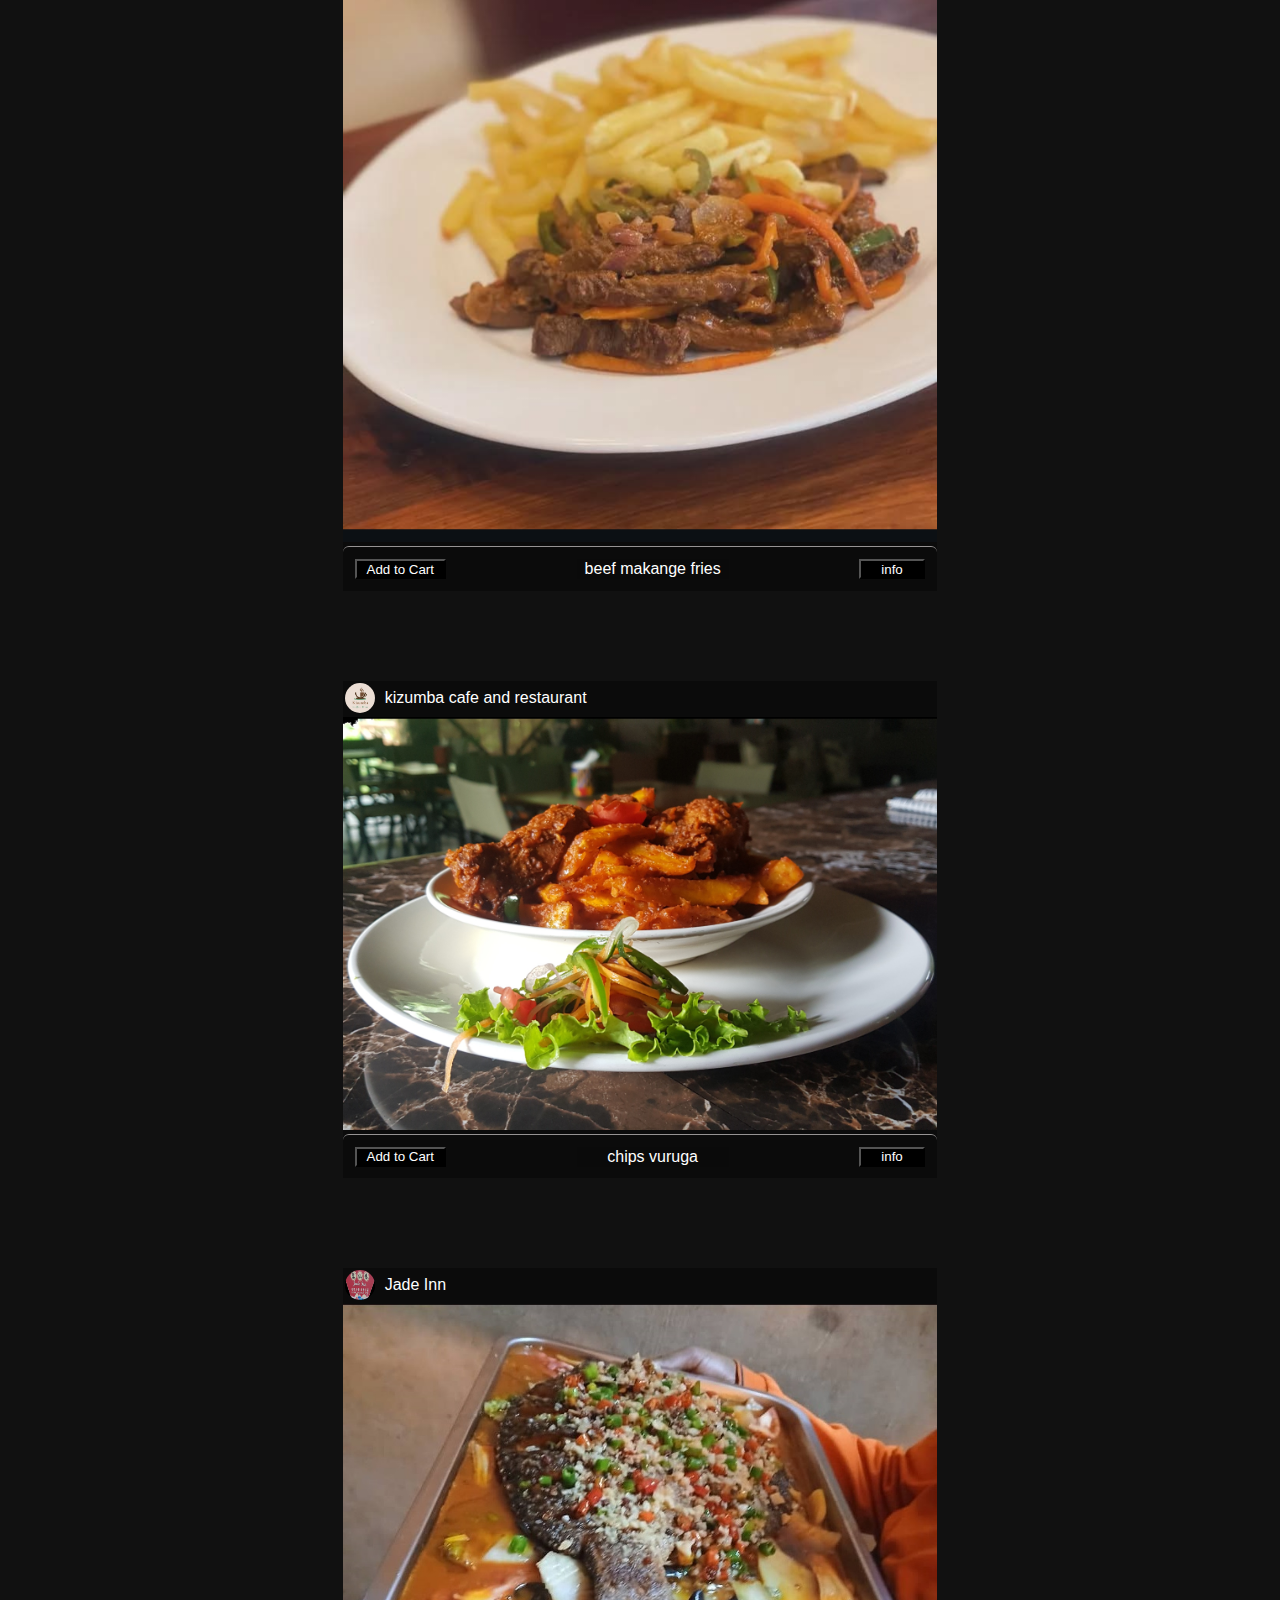
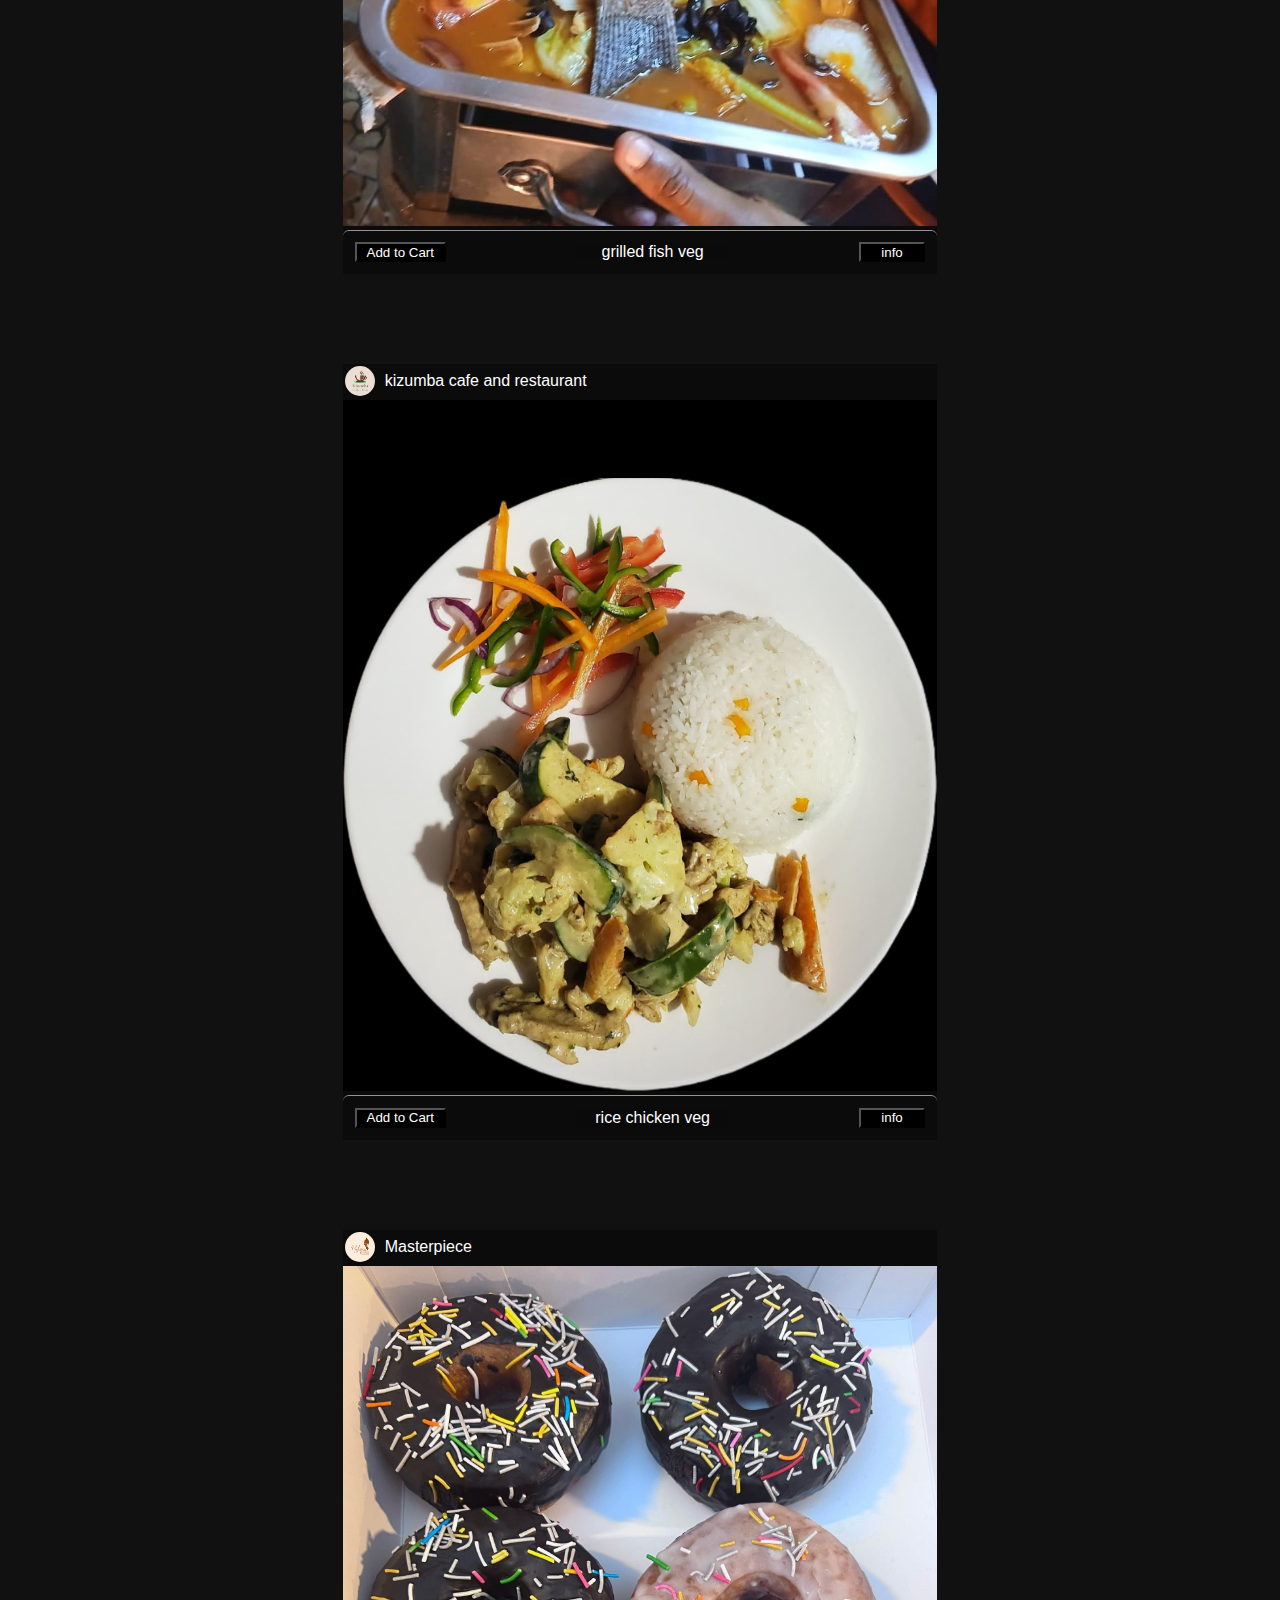
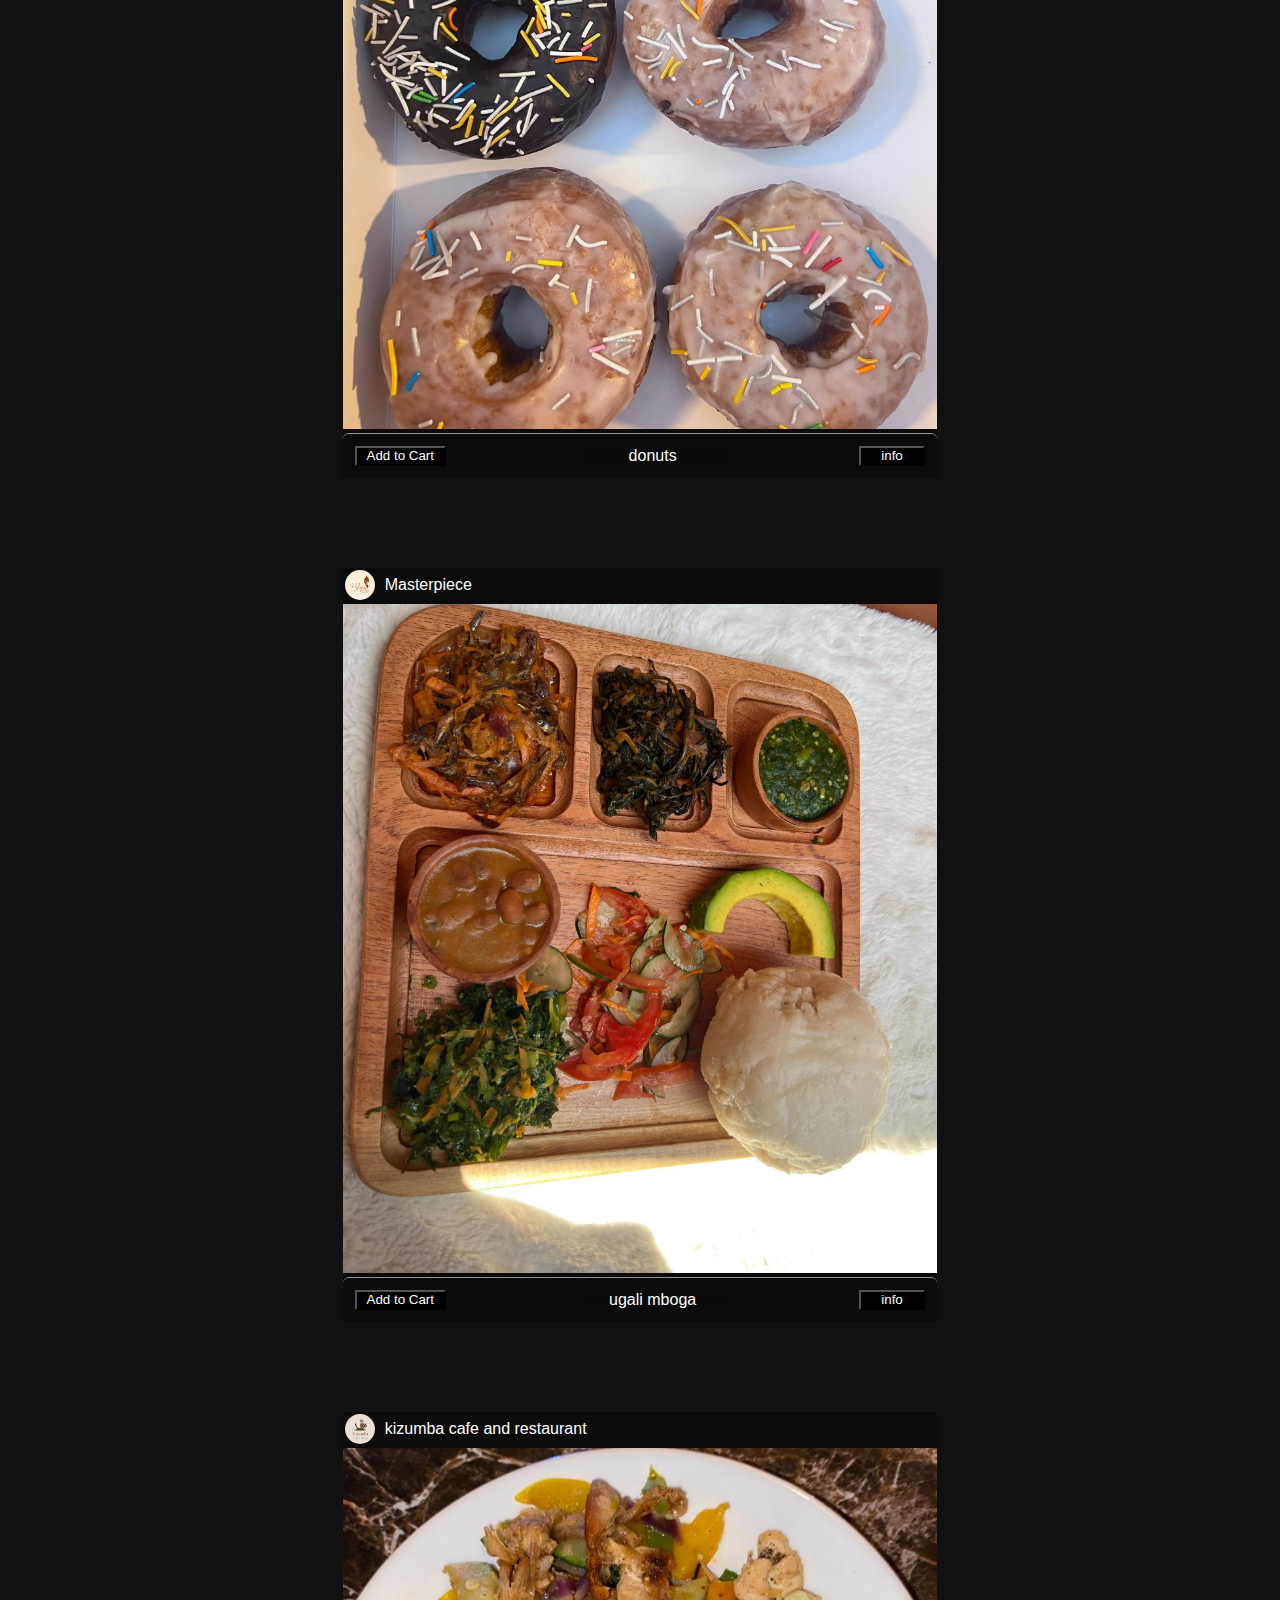
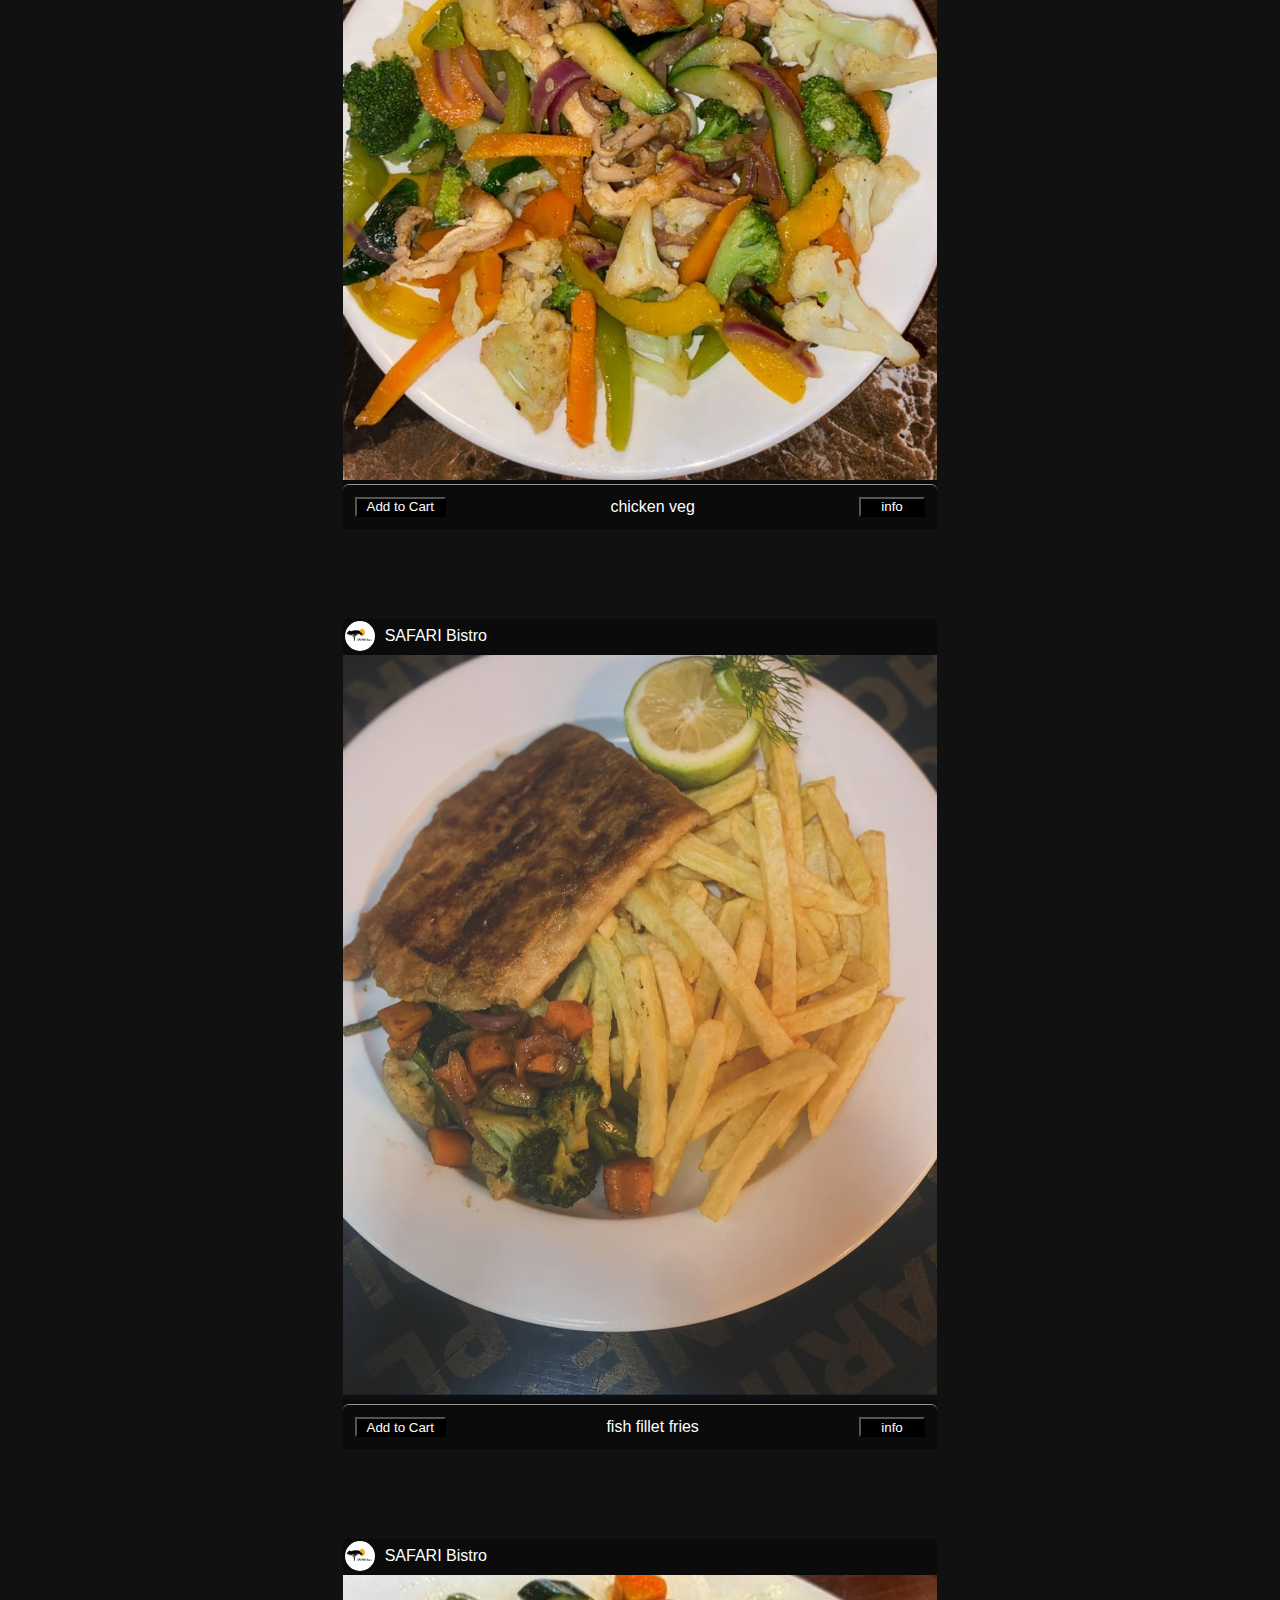
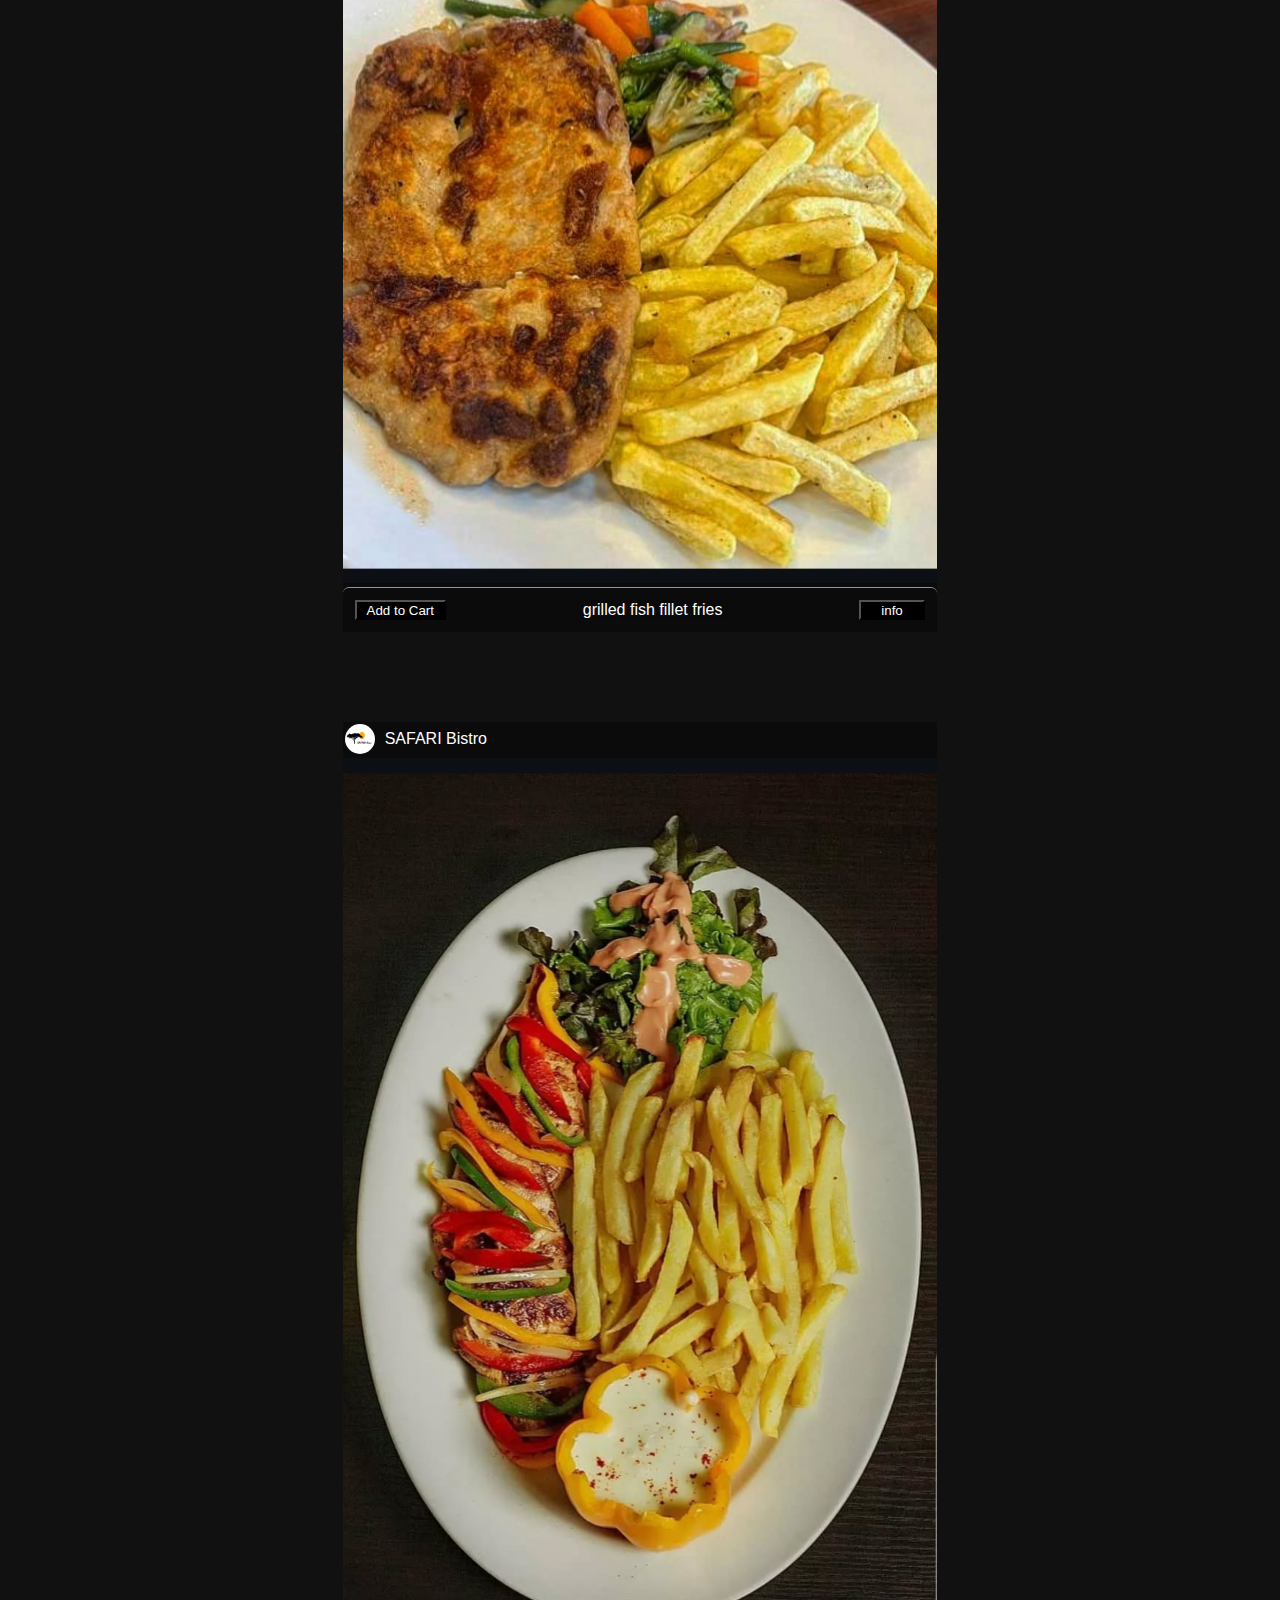
==== commit 718f6325: "Update index.html" ====
--- a/index.html
+++ b/index.html
@@ -4,21 +4,27 @@
     <meta charset="UTF-8">
     <meta name="viewport" content="width=device-width, initial-scale=1.0">
     <title>scoob</title>
-
-
-<meta property="og:title" content="Arusha flying foods" />
-<meta property="og:description" content="order now!" />
-<meta property="og:image" content="https://raw.githubusercontent.com/sc-oob/scoob/main/thumbnail.png" />
-<meta property="og:url" content="https://sc-oob.github.io/scoob/" />
-<meta property="og:type" content="website" />
-<meta name="twitter:card" content="summary_large_image">
-<meta name="twitter:image" content="https://raw.githubusercontent.com/sc-oob/scoob/main/thumbnail.png">
-
-
-
+  
+
+
+    <meta property="og:title" content="SCOOB Website" />
+    <meta property="og:description" content="Welcome to SCOOB!" />
+    <meta property="og:image" content="https://raw.githubusercontent.com/sc-oob/scoob/main/thumbnailw.png" />
+    <meta property="og:url" content="https://sc-oob.github.io/scoob/" />
+    <meta property="og:type" content="website" />
+    <meta name="twitter:card" content="summary_large_image">
+    <meta name="twitter:image" content="https://raw.githubusercontent.com/sc-oob/scoob/main/thumbnail.png">
     
+    <script>
+        document.addEventListener('DOMContentLoaded', () => {
+            shuffleGallery(); // Shuffle before the content becomes visible
+        });
+        
+                
+            </script>
+
    <!-- link:-->
-    <link rel="icon" href="favw.png" type="image/png">    
+    <link rel="icon" href="favw.png" type="image/png">
     <link rel="stylesheet" href="style.css">
    <!--Leaflet CSS -->
 <link rel="stylesheet" href="https://unpkg.com/leaflet@1.7.1/dist/leaflet.css" />
@@ -27,9 +33,18 @@
 <script src="https://unpkg.com/leaflet@1.7.1/dist/leaflet.js"></script>
 
 
-
 </head>
 <body>
+
+    <script>
+document.addEventListener('DOMContentLoaded', () => {
+    shuffleGallery(); // Shuffle before the content becomes visible
+});
+
+        
+    </script>
+    
+
 <header>
     <div class="logo">
         <img src="favw.png" alt="Logo" width="80">
@@ -43,9 +58,9 @@
 <div class="categories">
     <div class="category-link active" data-category="All">All</div>
     <div class="category-link" data-category="food">food</div>
+    <div class="category-link" data-category="vegan">vegan</div>
     <div class="category-link" data-category="drinks">drinks</div>
     <div class="category-link" data-category="bites">bites</div>
-    <div class="category-link" data-category="vegan">vegan</div>
     <div class="category-link" data-category="24/7s">24/7s</div>
     <div class="category-link" data-category="download">download</div>
 </div>
@@ -57,7 +72,7 @@
     <div class="page-container">
         <div class="left-space"></div>
 
-        <div class="no-items-found" style="display: none !important;">mhh! try similar name or add in delivery form<!--| auto add crisis to the cart also--> </div>
+        <div class="no-items-found" style="display: none !important;">yala! try similar word or add in delivery form<!--| auto add crisis to the cart also--> </div>
 
         <div class="gallery-container">
             <div class="gallery">
@@ -76,13 +91,13 @@
                    
                     <div class="item-actions">
                     <button class="add-to-cart">Add to Cart</button>
-                    <div class="image-name-box">ugali mboga
-
-                            <pre class="synonyms">
-                            <!-- synonyms was to be here -->
-                            </pre>
-
-                        </div>
+                    <div class="image-name-box">ugali mboga </div>
+
+                            <pre class="synonyms">
+                            mbogamboga
+                            </pre>
+
+                        
                         <button class="more-info">info</button>
                     </div>
                     <!-- Info Container -->
@@ -1925,6 +1940,19 @@
  redcng main content size for 
  large screens
  -->
+
+
+
+
+<script src="https://unpkg.com/leaflet@1.7.1/dist/leaflet.js"></script>
+
+<script>
+    document.addEventListener('DOMContentLoaded', () => {
+        shuffleGallery(); // Shuffle before the content becomes visible
+    });
+    
+            
+        </script>
 <script src="script.js"></script>
 
 </body>
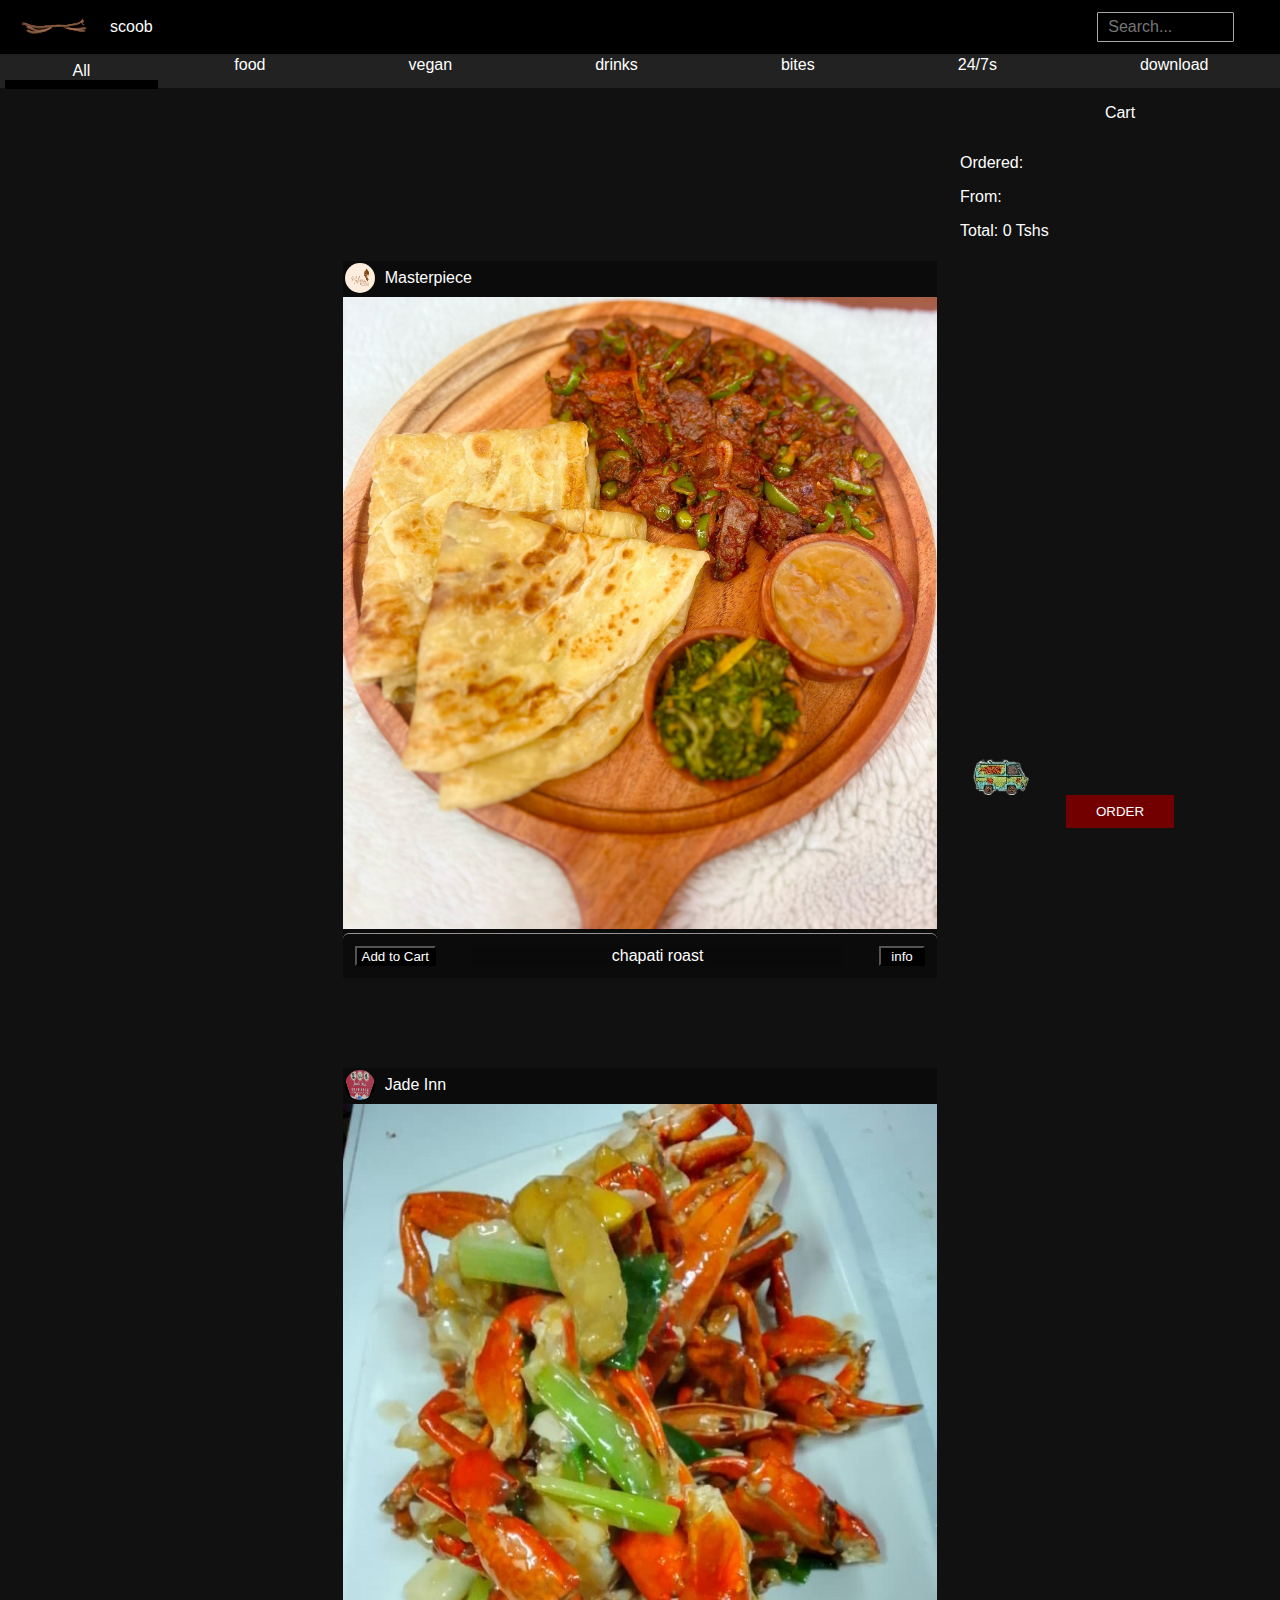
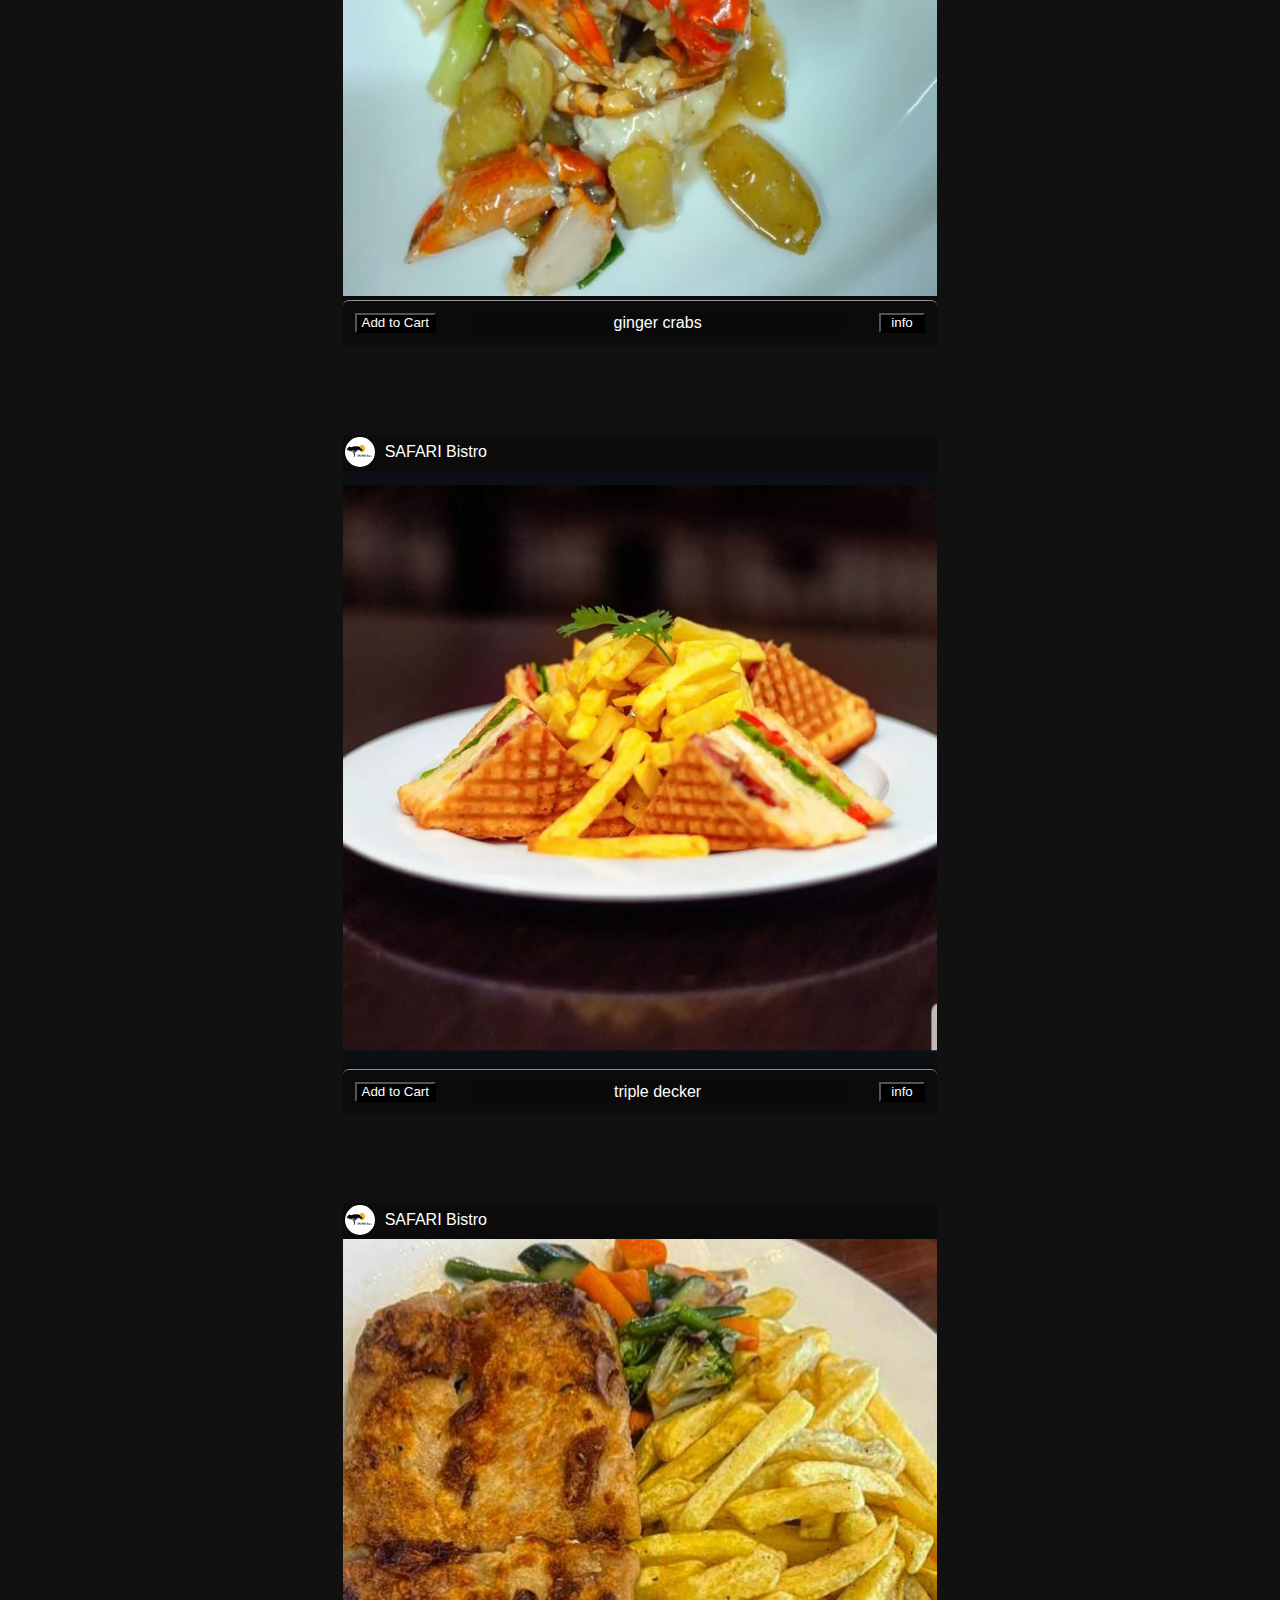
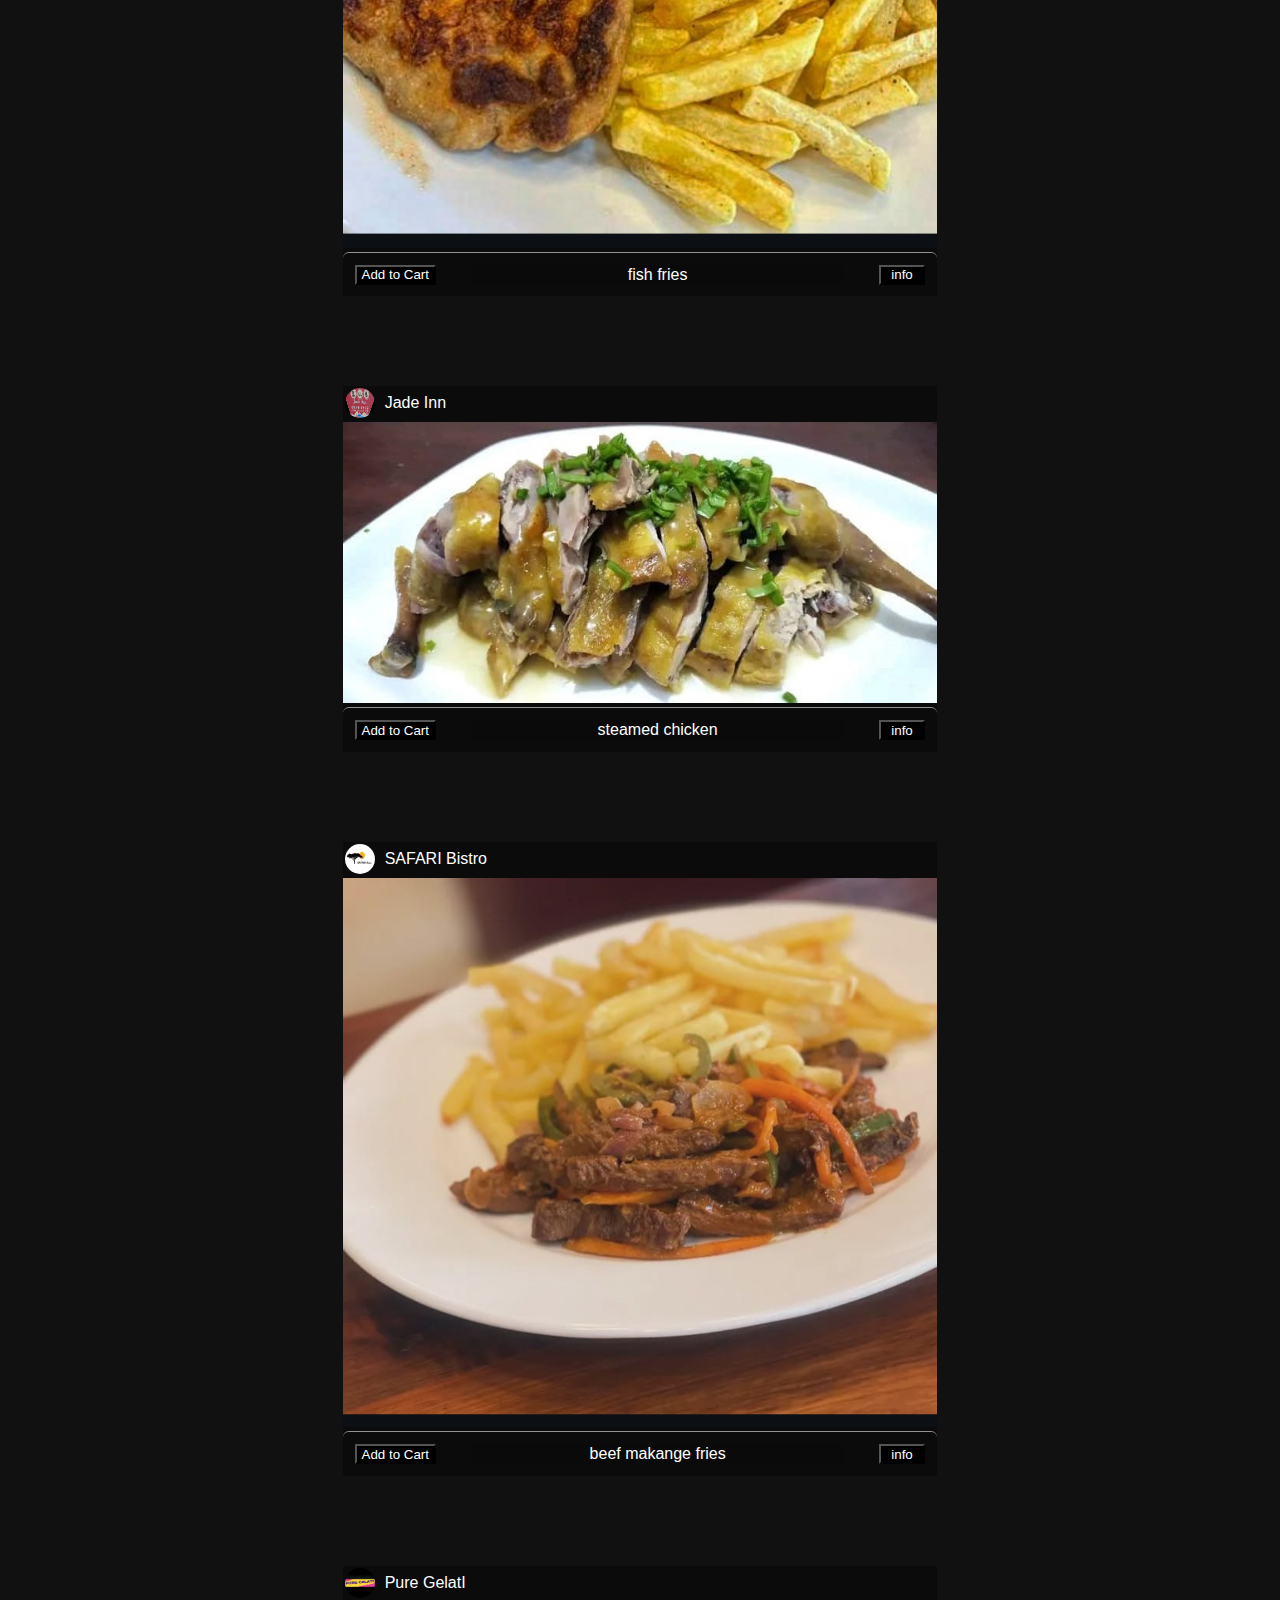
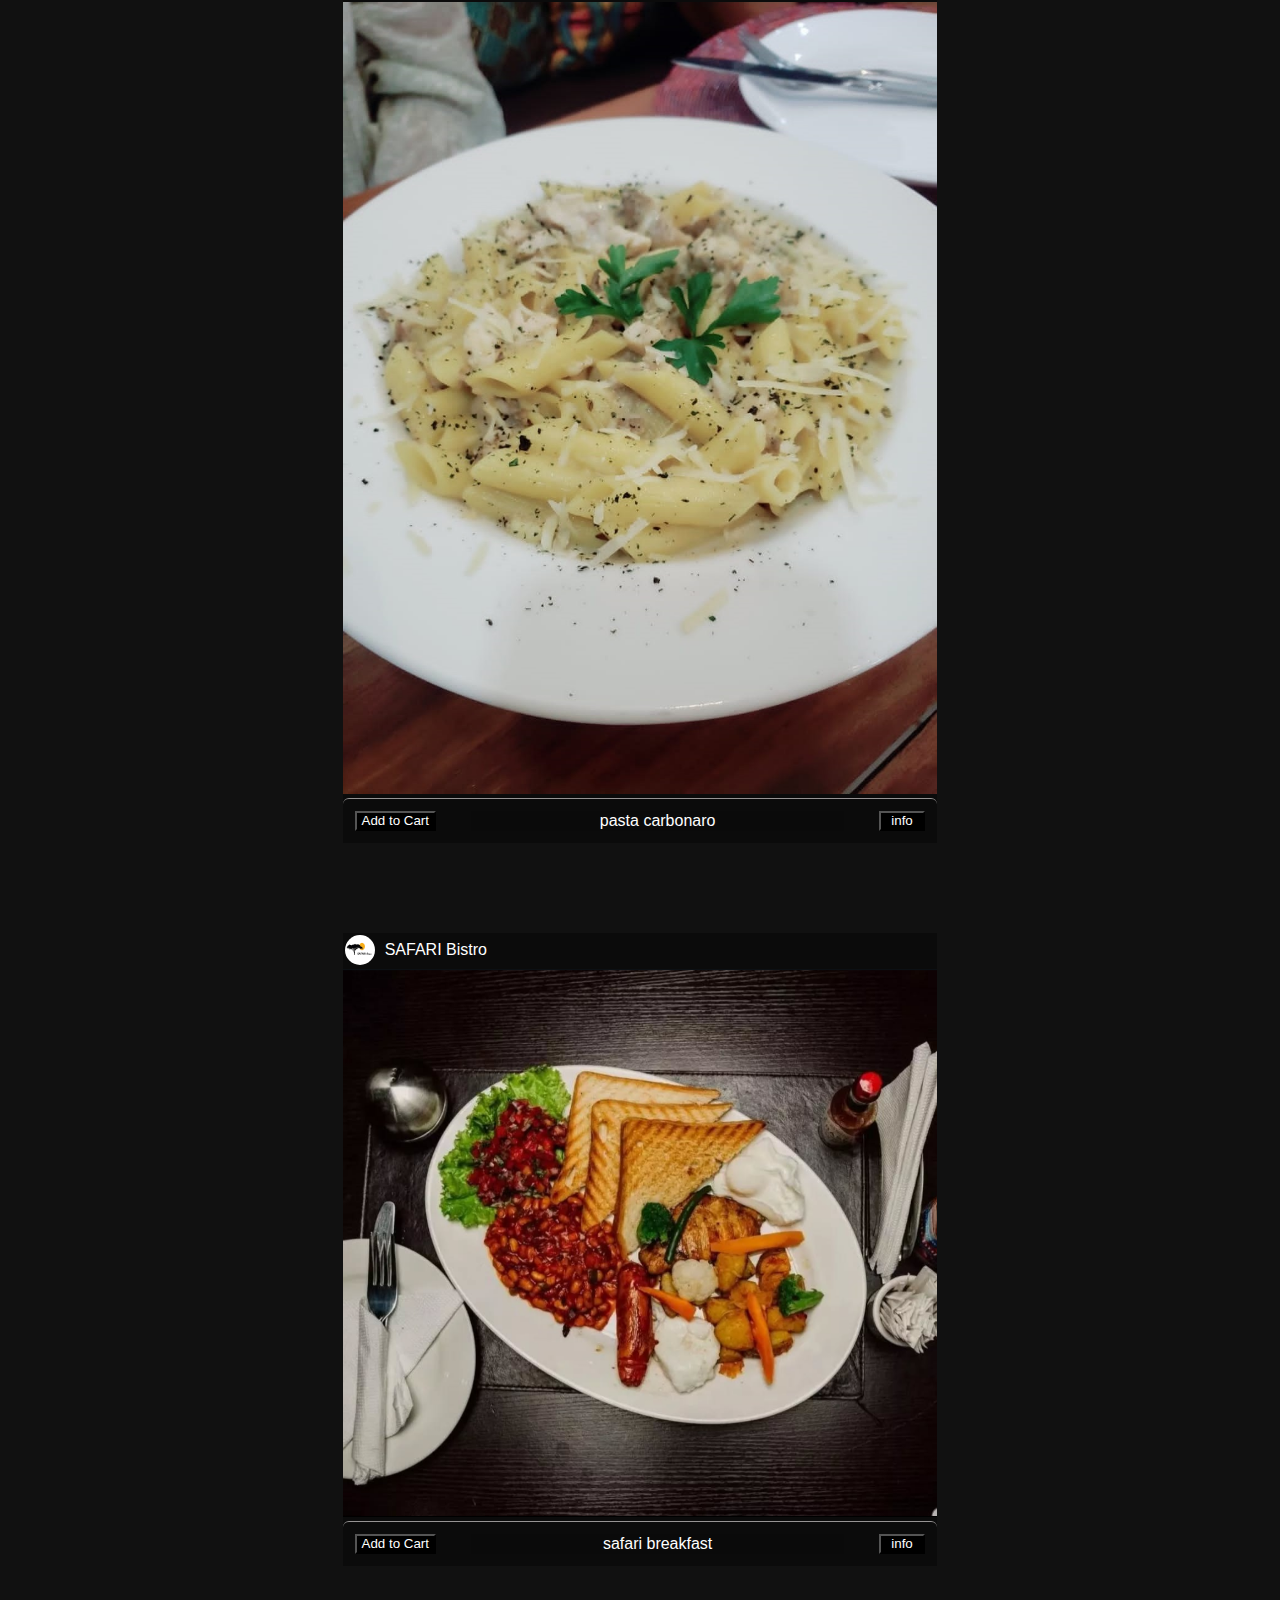
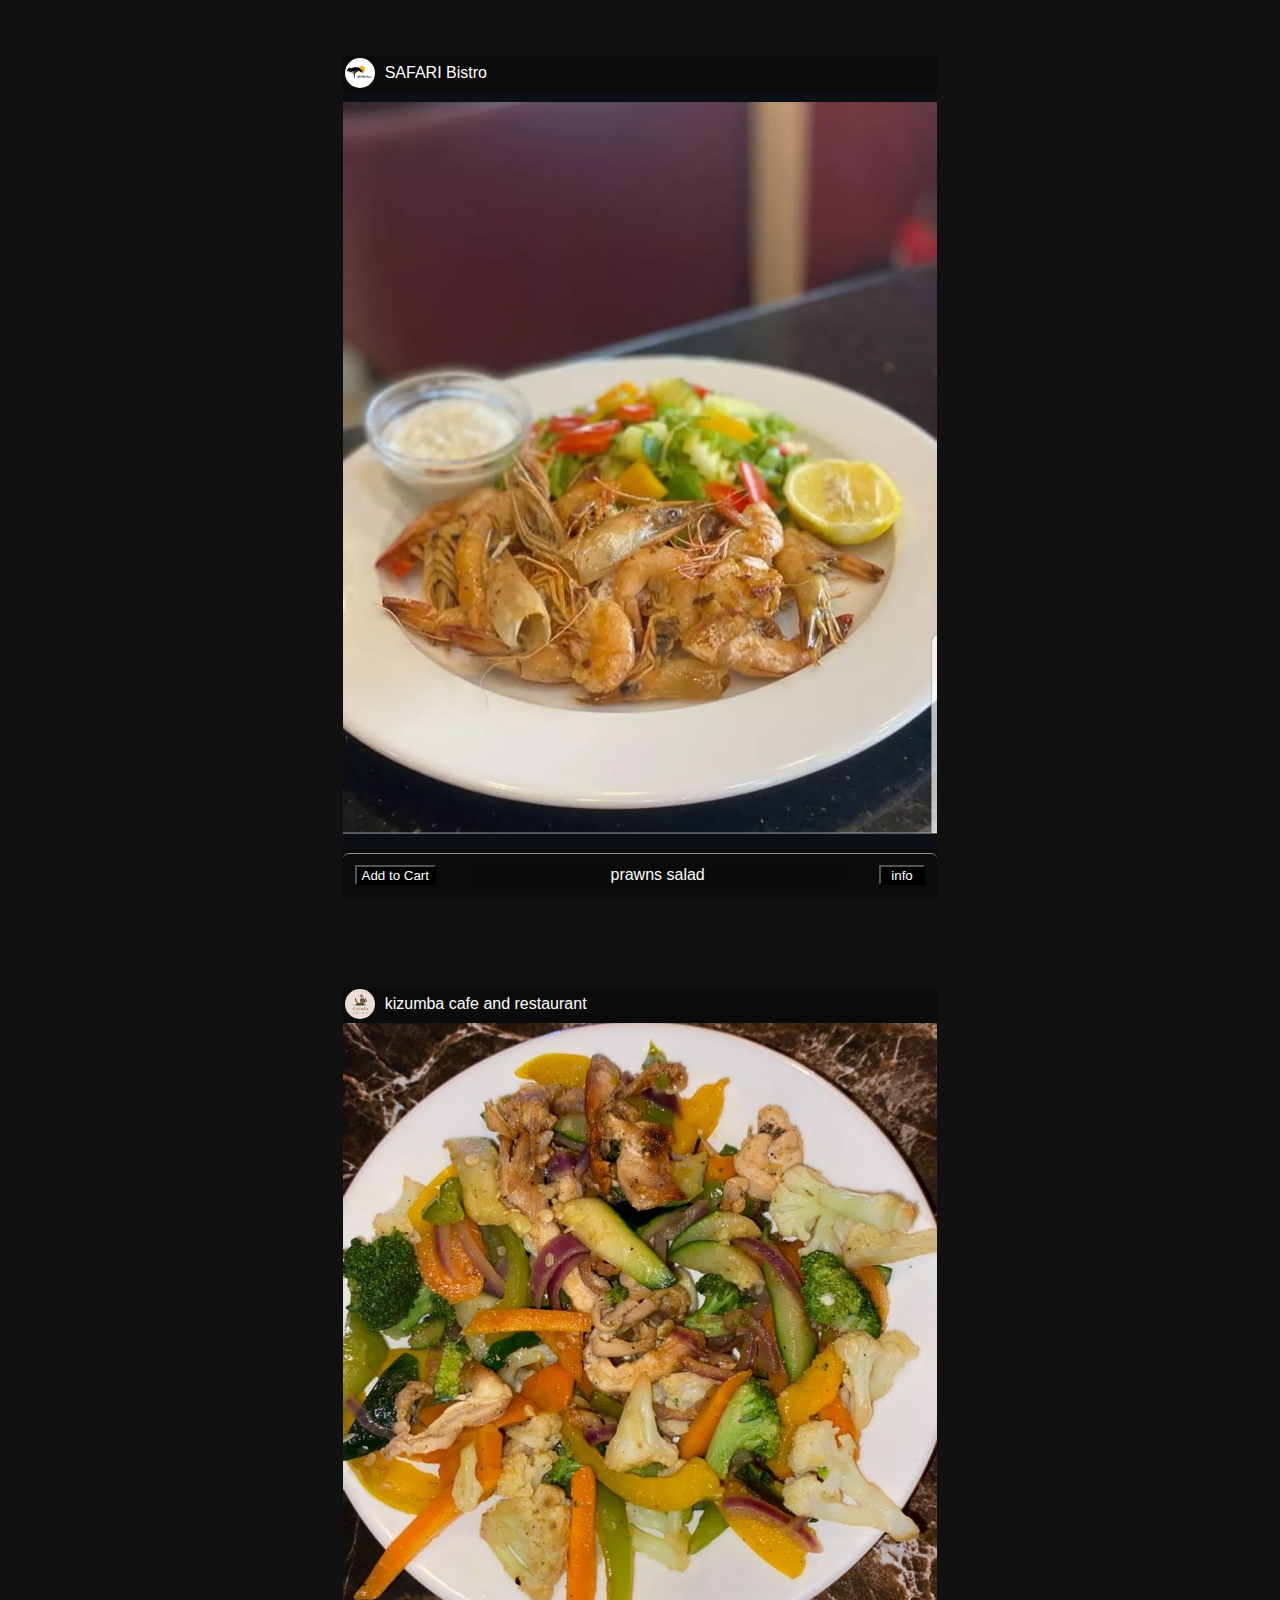
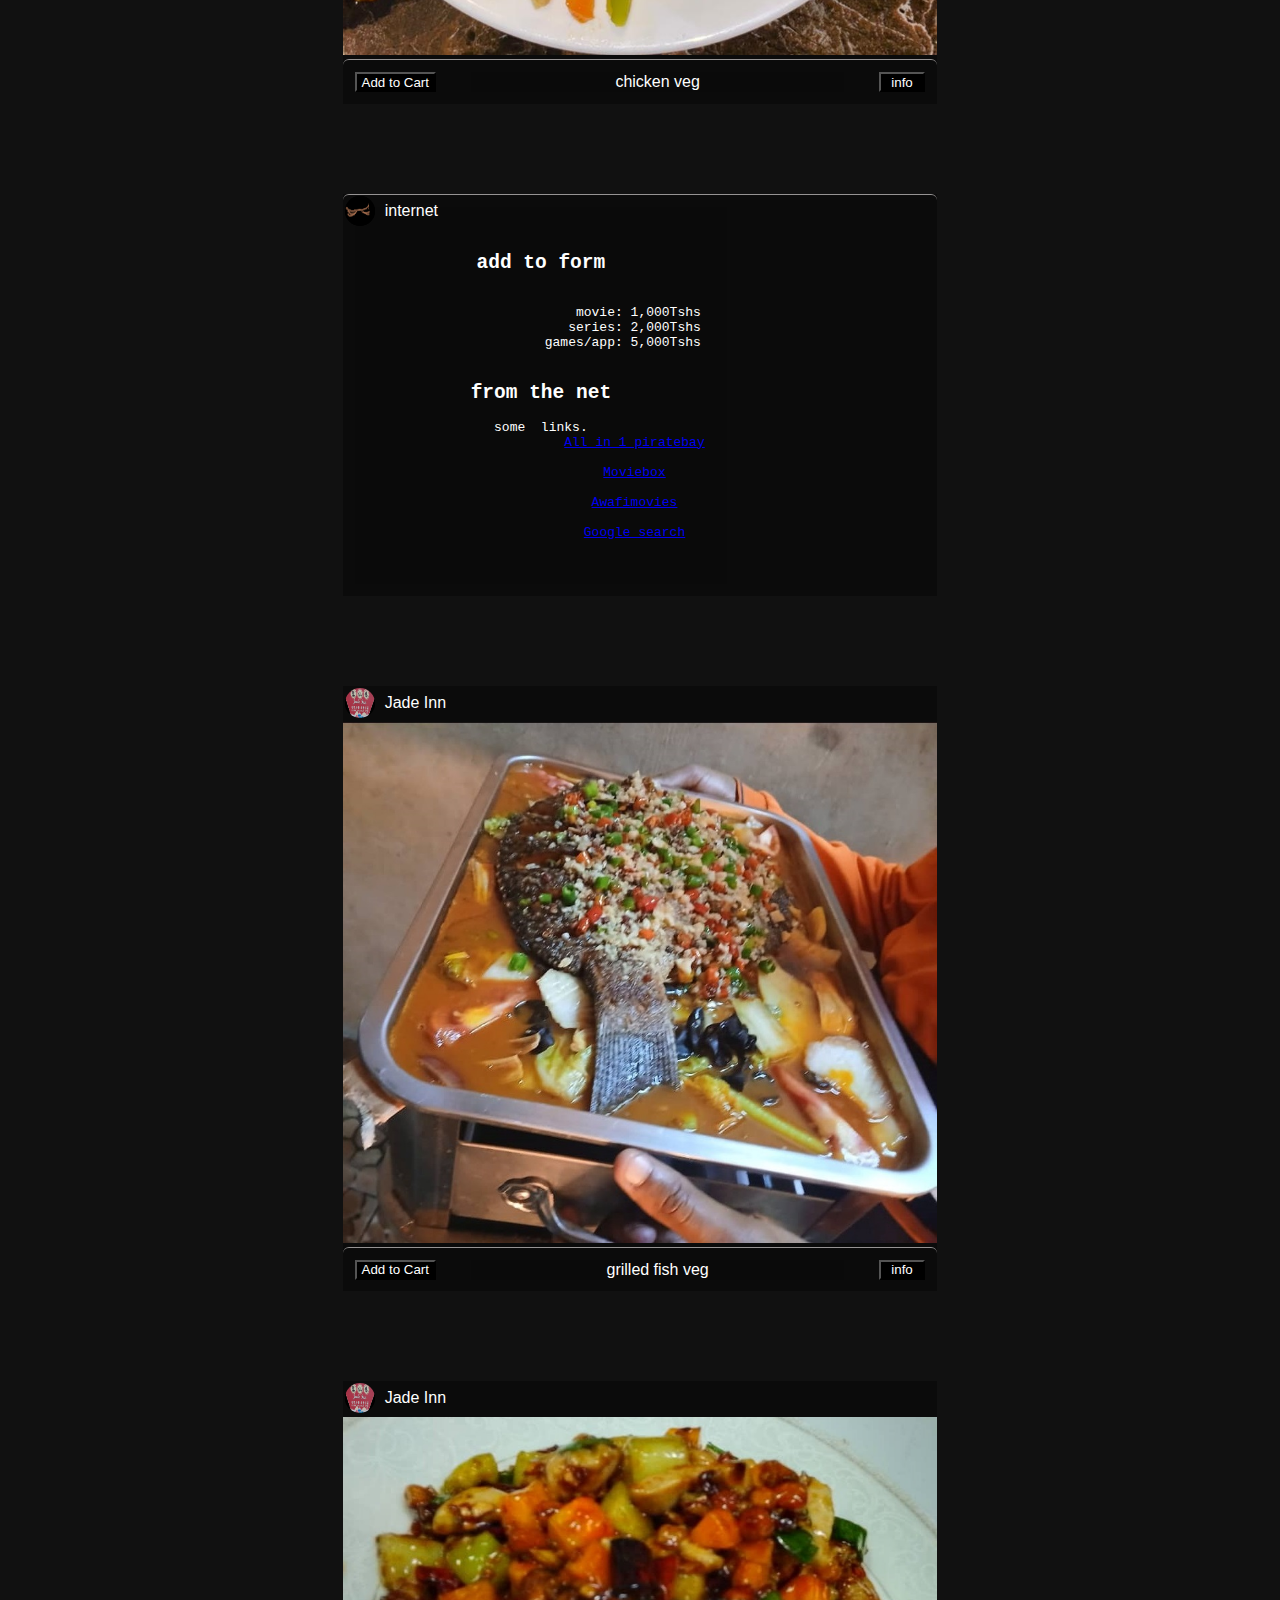
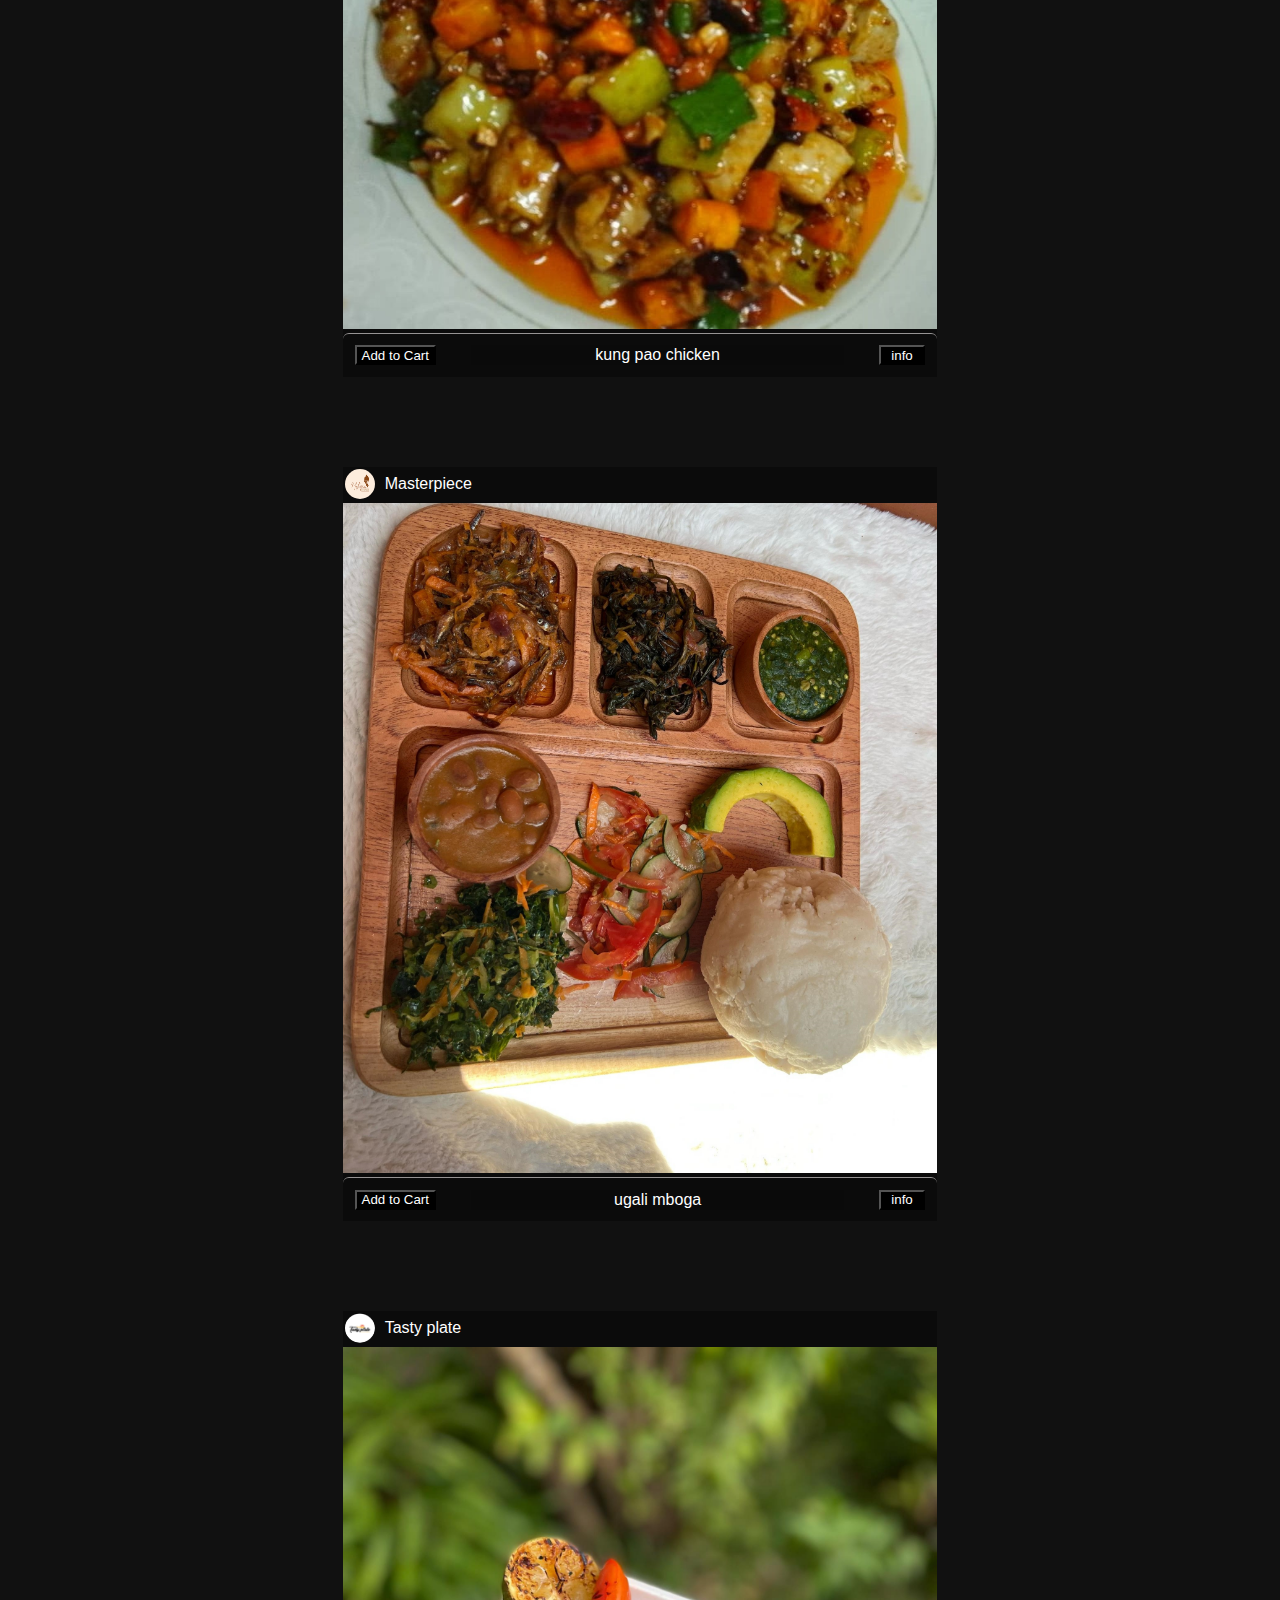
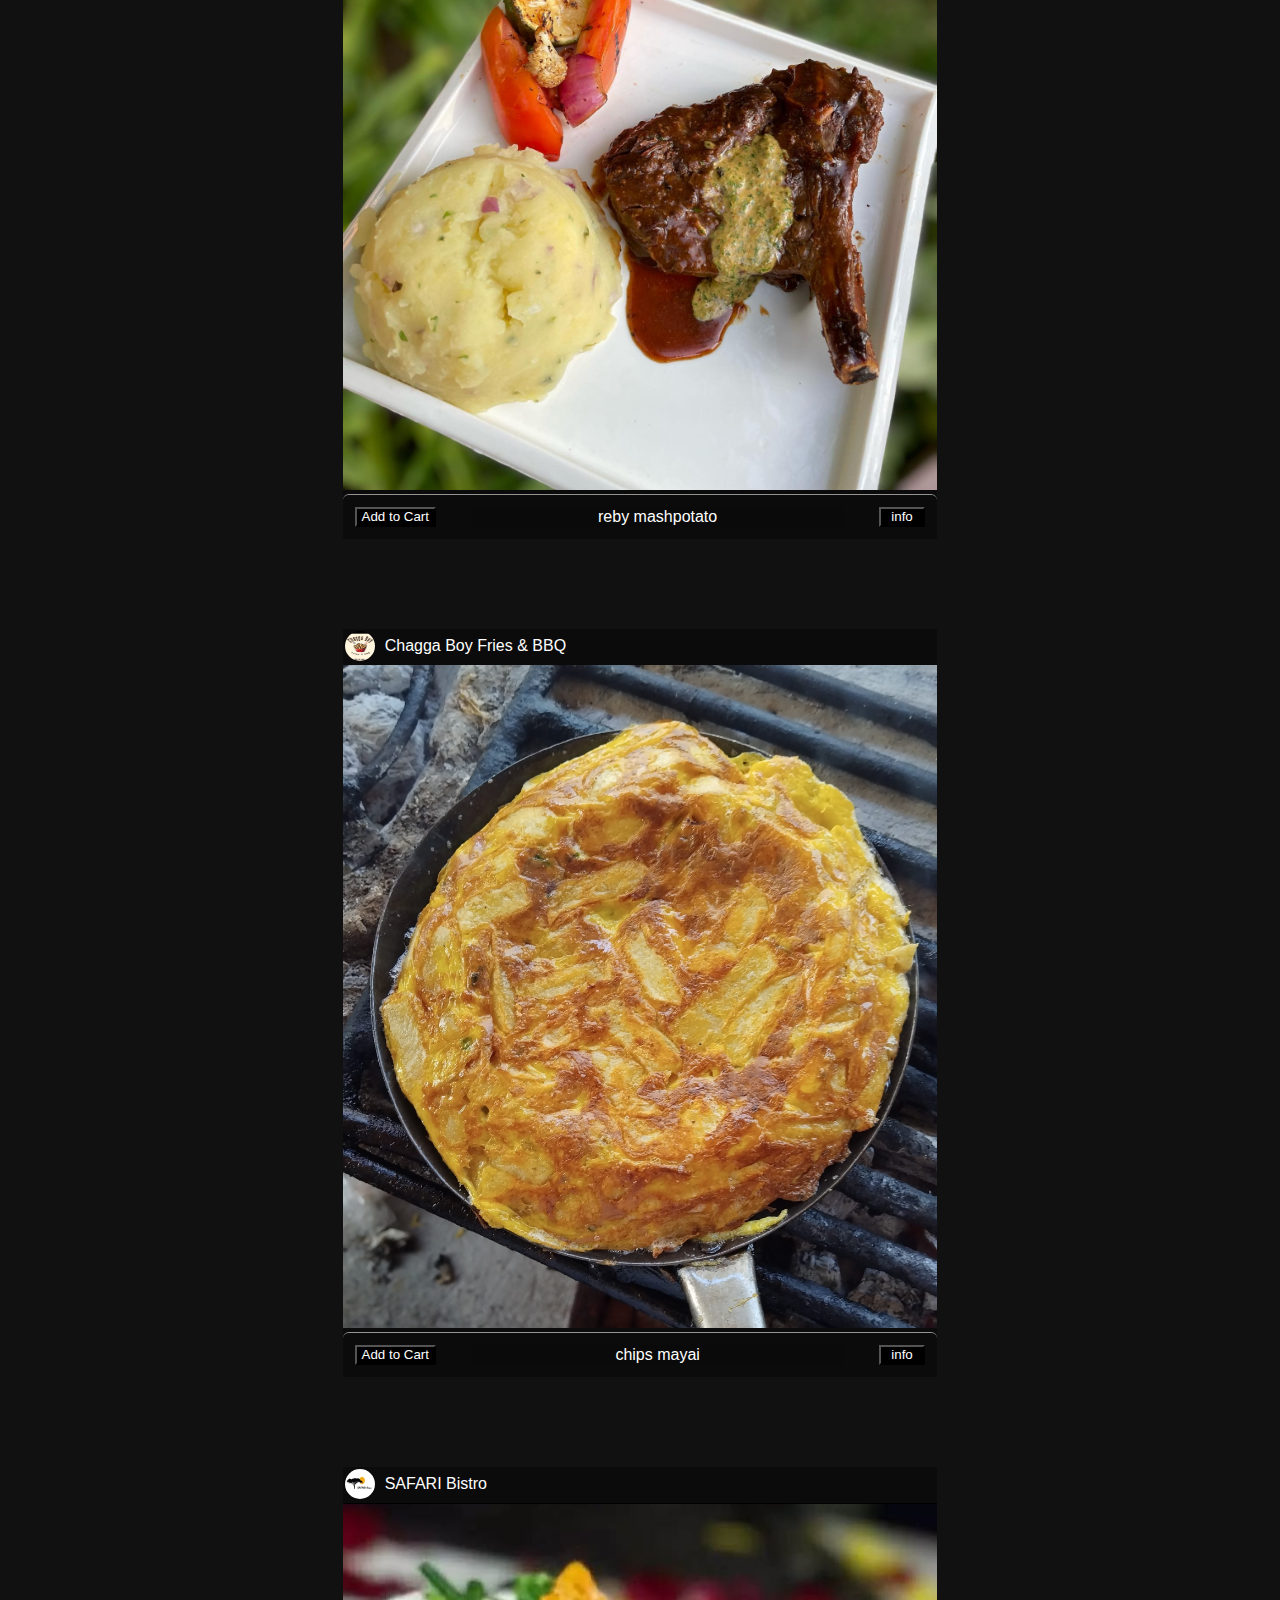
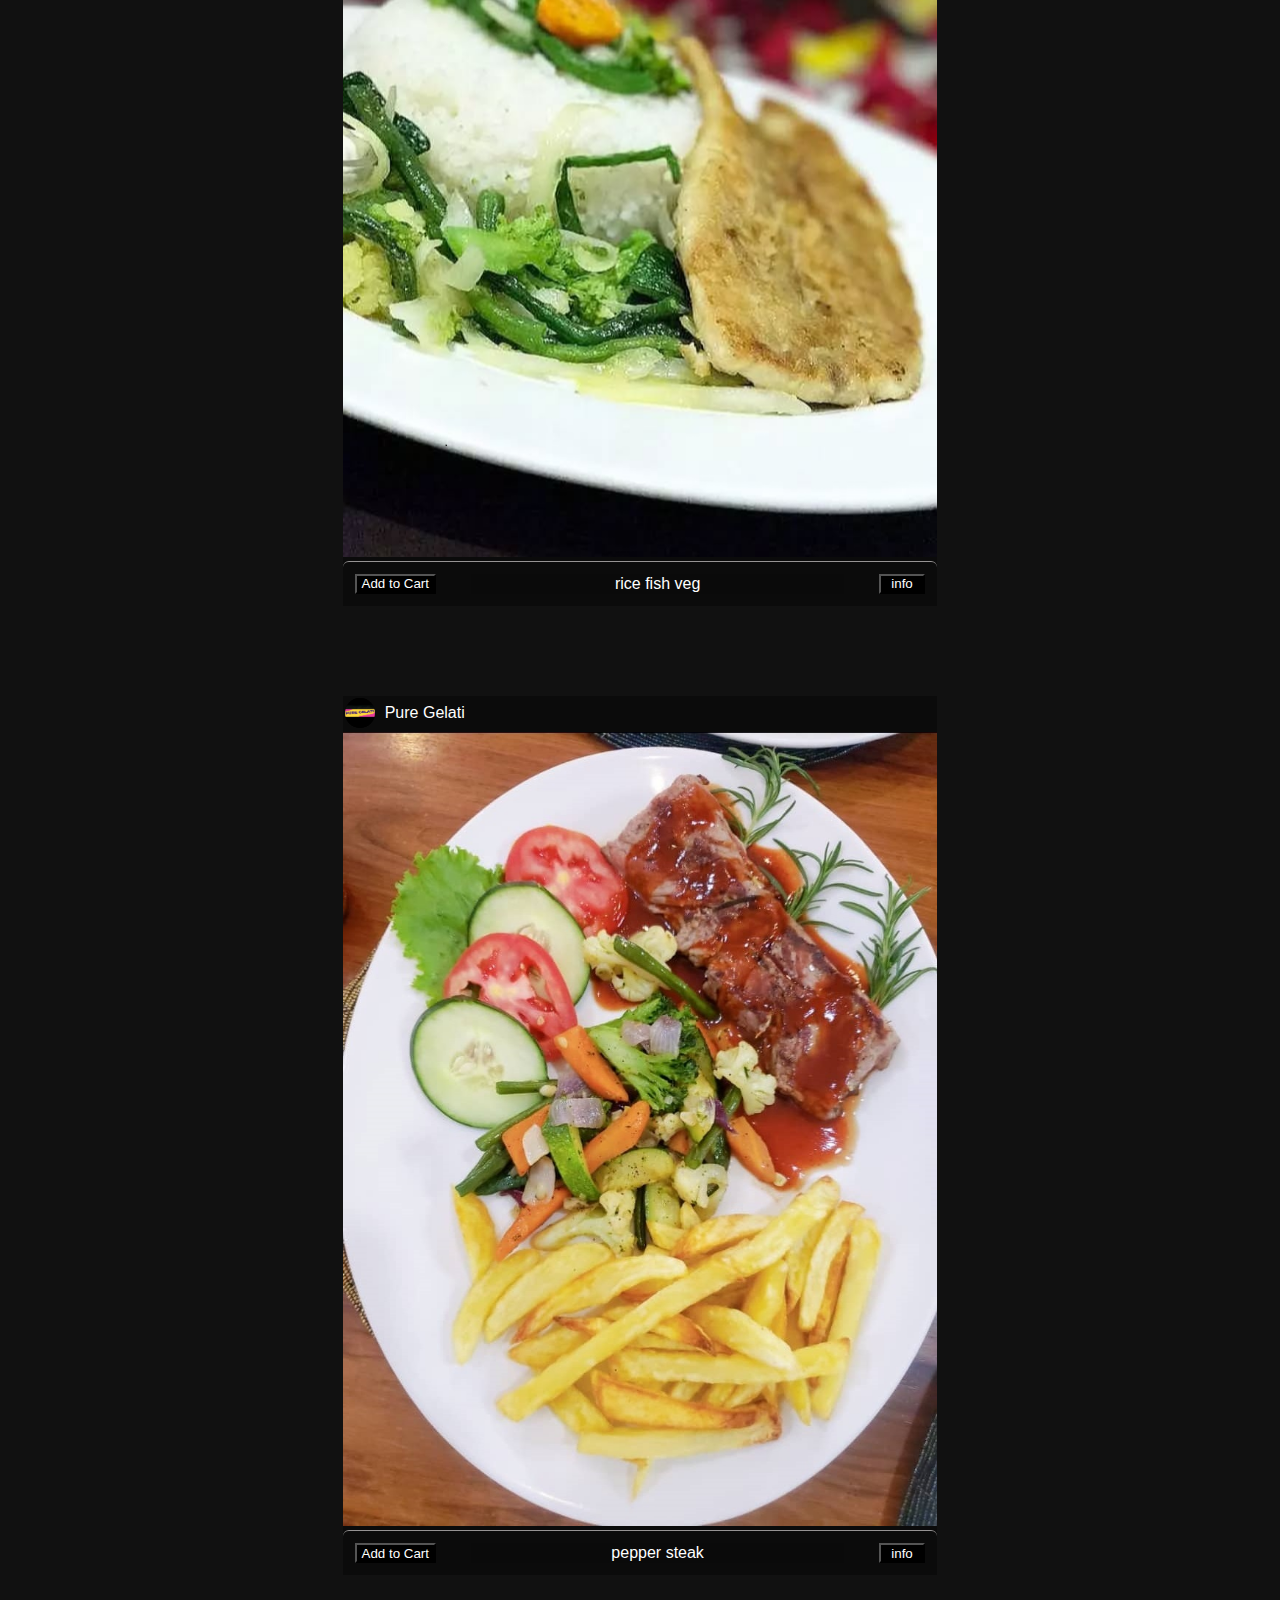
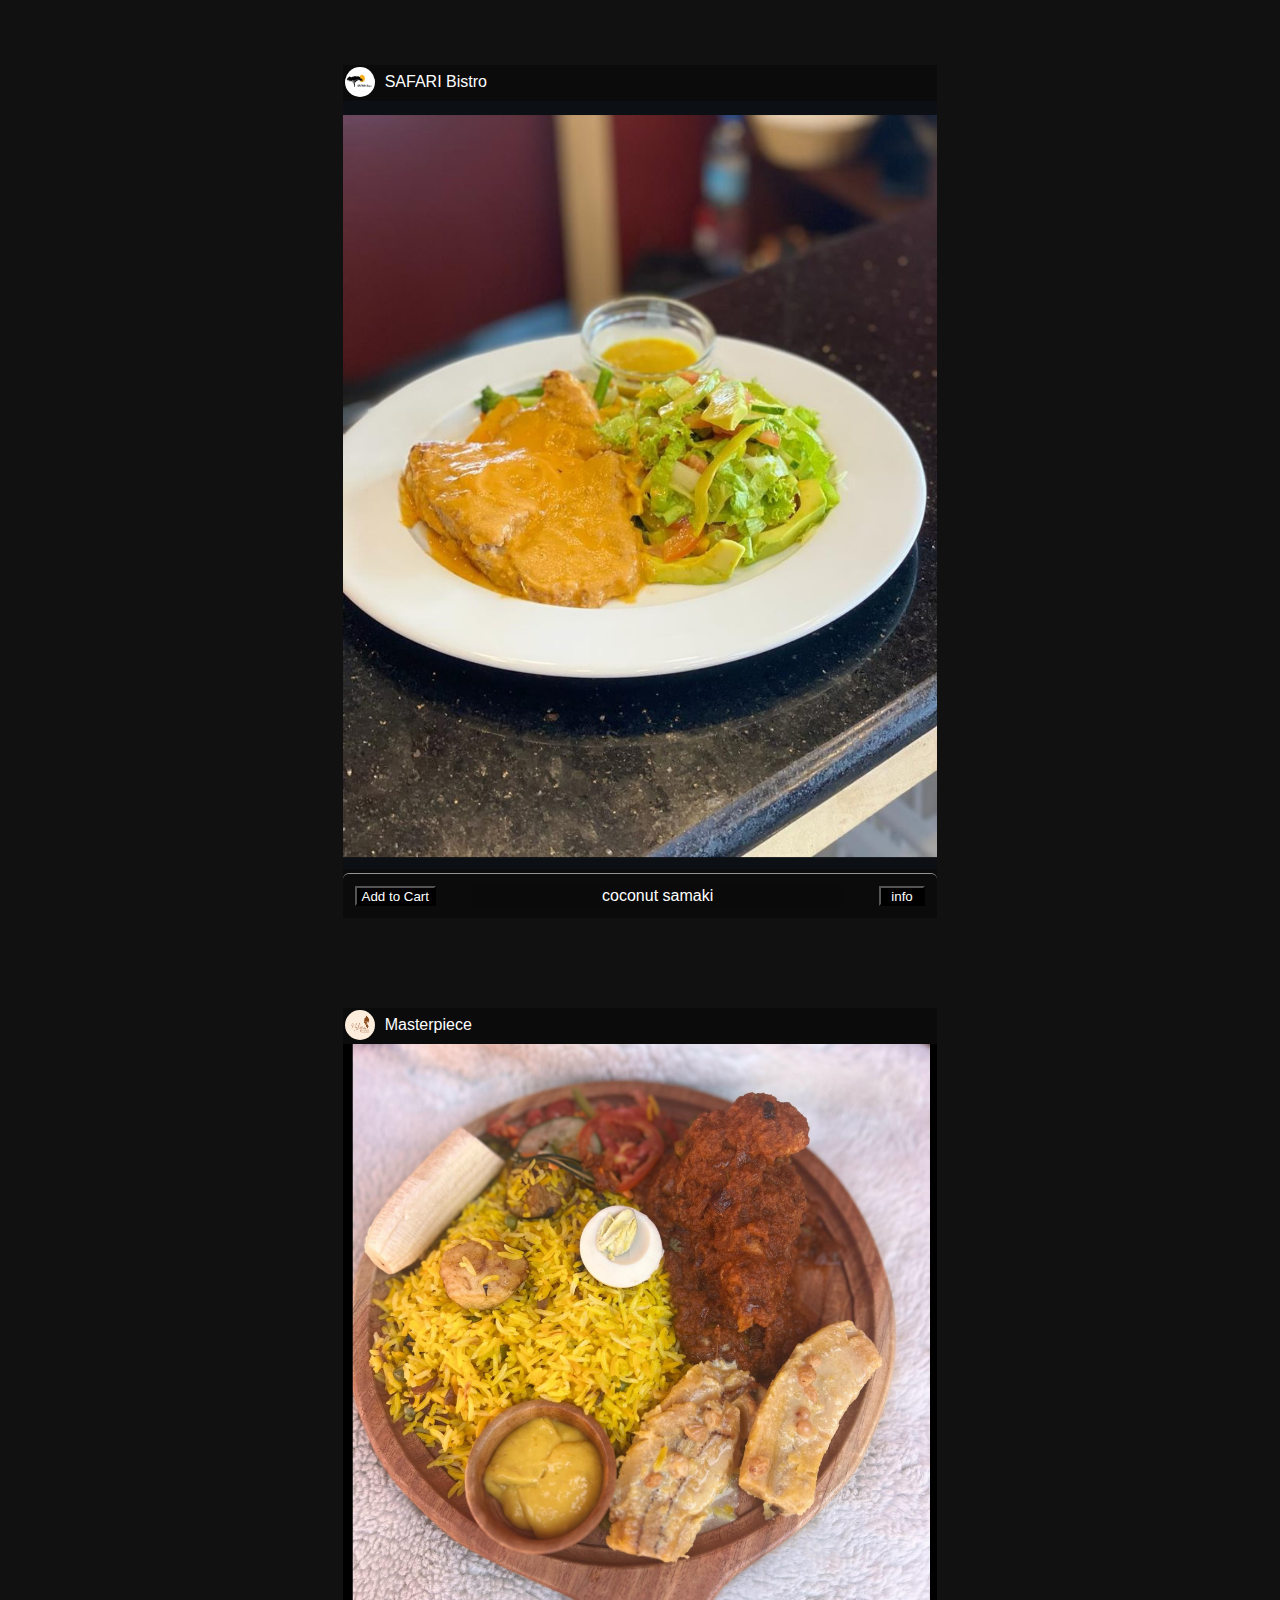
==== commit 4851cd70: "Update index.html" ====
--- a/index.html
+++ b/index.html
@@ -94,7 +94,7 @@
                     <div class="image-name-box">ugali mboga </div>
 
                             <pre class="synonyms">
-                            mbogamboga
+                            mbogamboga na and & with
                             </pre>
 
                         
@@ -130,13 +130,13 @@
                     
                     <div class="item-actions">
                     <button class="add-to-cart">Add to Cart</button>
-                    <div class="image-name-box">wali samaki
-
-                            <pre class="synonyms">
-                            <!-- synonyms was to be here -->
-                            </pre>
-
-                        </div>
+                    <div class="image-name-box">wali samaki </div>
+
+                            <pre class="synonyms">
+                            rice ubwabwa fish na and & with
+                            </pre>
+
+                       
                         <button class="more-info">info</button>
                     </div>
                     <!-- Info Container -->
@@ -170,13 +170,13 @@
                     
                     <div class="item-actions">
                     <button class="add-to-cart">Add to Cart</button>
-                    <div class="image-name-box"> donuts
-
-                            <pre class="synonyms">
-                            <!-- synonyms was to be here -->
-                            </pre>
-
-                        </div>
+                    <div class="image-name-box"> donuts</div>
+
+                            <pre class="synonyms">
+                            donats daughnuts doughnuts dough nuts dunats na and & with chocolate vanilla
+                            </pre>
+
+                        
                         <button class="more-info">info</button>
                     </div>
                     <!-- Info Container -->
@@ -209,13 +209,13 @@
                     <img src="masterpiece/birianikukuMasterpiece.jpg" alt="birianikuku">
                     <div class="item-actions">
                     <button class="add-to-cart">Add to Cart</button>
-                    <div class="image-name-box">chicken biriani
-
-                            <pre class="synonyms">
-                            <!-- synonyms was to be here -->
-                            </pre>
-
-                        </div>
+                    <div class="image-name-box">chicken biriani</div>
+
+                            <pre class="synonyms">
+                            kuku wali mchafu rice na and & with
+                            </pre>
+
+                        
                         <button class="more-info">info</button>
                     </div>
                     <!-- Info Container -->
@@ -246,13 +246,13 @@
                     <img src="masterpiece/chapatiroastMasterpiece.jpg" alt="chapatiroastMasterpiece">
                     <div class="item-actions">
                     <button class="add-to-cart">Add to Cart</button>
-                    <div class="image-name-box">chapati roast
-
-                            <pre class="synonyms">
-                            <!-- synonyms was to be here -->
-                            </pre>
-
-                        </div>
+                    <div class="image-name-box">chapati roast </div>
+
+                            <pre class="synonyms">
+                            chapo roasti rosti na and & with 
+                            </pre>
+
+                       
                         <button class="more-info">info</button>
                     </div>
                     <!-- Info Container -->
@@ -284,13 +284,13 @@
                     <img src="masterpiece/Mishkaki2k.png" alt="Mishkaki2k.png">
                     <div class="item-actions">
                     <button class="add-to-cart">Add to Cart</button>
-                    <div class="image-name-box">Mishkaki
-
-                            <pre class="synonyms">
-                            <!-- synonyms was to be here -->
-                            </pre>
-
-                        </div>
+                    <div class="image-name-box">Mishkaki</div>
+
+                            <pre class="synonyms">
+                            mishikaki na and & with
+                            </pre>
+
+                        
                         <button class="more-info">info</button>
                     </div>
                     <!-- Info Container -->
@@ -313,6 +313,49 @@
                 </div>
 
                 
+
+
+                <div class="gallery-item" data-category="food">
+                    <div class="item-info">
+                        <img src="masterpiece/MasterPieceLogo.jpeg" alt="Restaurant Logo">
+                        <span>Masterpiece</span>
+                    </div>
+                    <br><br>
+                    <img src="masterpiece/food box15k.jpg" alt="food box15k.jpg">
+                    <div class="item-actions">
+                    <button class="add-to-cart">Add to Cart</button>
+                    <div class="image-name-box">food box</div>
+
+                            <pre class="synonyms">
+                           lunch boxi
+                            </pre>
+
+                        
+                        <button class="more-info">info</button>
+                    </div>
+                    <!-- Info Container -->
+                    <div class="info-container">
+    
+<pre> <div class="inputsColor">                         <textarea type="text" name="tellchef" placeholder="tell chef | specify item|s" class="tellchef"></textarea> </div>
+
+
+                         mon-sun: 0700-2200
+
+                         quantity: box
+
+                         where: Makao mapya
+
+                         Price: 15,000Tshs
+                                
+
+                        </pre>
+                    </div>
+                </div>
+
+
+
+
+
                         
                 <div class="gallery-item" data-category="food">
                     <div class="item-info">
@@ -323,13 +366,13 @@
                     <img src="jadeinn/BraisedPork20k.jpg" alt="braised pork pic">
                     <div class="item-actions">
                     <button class="add-to-cart">Add to Cart</button>
-                    <div class="image-name-box">braised pork
-
-                            <pre class="synonyms">
-                            <!-- synonyms was to be here -->
-                            </pre>
-
-                        </div>
+                    <div class="image-name-box">braised pork </div>
+
+                            <pre class="synonyms">
+                            noah nguruwe na and & with
+                            </pre>
+
+                       
                         <button class="more-info">info</button>
                     </div>
                     <!-- Info Container -->
@@ -361,13 +404,13 @@
                     <img src="jadeinn/ColdPreservedEggs12k.jpg" alt="ColdPreservedEggs pic">
                     <div class="item-actions">
                     <button class="add-to-cart">Add to Cart</button>
-                    <div class="image-name-box">cold preserved eggs
-
-                            <pre class="synonyms">
-                            <!-- synonyms was to be here -->
-                            </pre>
-
-                        </div>
+                    <div class="image-name-box">cold preserved eggs</div>
+
+                            <pre class="synonyms">
+                            mayai yai baridi na and & with yaliyo hifadhiwa 
+                            </pre>
+
+                        
                         <button class="more-info">info</button>
                     </div>
                     <!-- Info Container -->
@@ -401,13 +444,13 @@
                     <img src="jadeinn/CrispyFried Chicken25k 1.0.jpg" alt="CrispyFried Chicken pic">
                     <div class="item-actions">
                     <button class="add-to-cart">Add to Cart</button>
-                    <div class="image-name-box">crispy fried chicken
-
-                            <pre class="synonyms">
-                            <!-- synonyms was to be here -->
-                            </pre>
-
-                        </div>
+                    <div class="image-name-box">crispy fried chicken</div>
+
+                            <pre class="synonyms">
+                            kienyeji kaangawa kuku na and & with
+                            </pre>
+
+                        
                         <button class="more-info">info</button>
                     </div>
                     <!-- Info Container -->
@@ -441,13 +484,13 @@
                     <img src="jadeinn/GingerCrabs28k.jpg" alt="GingerCrabs pic">
                     <div class="item-actions">
                     <button class="add-to-cart">Add to Cart</button>
-                    <div class="image-name-box">ginger crabs
-
-                            <pre class="synonyms">
-                            <!-- synonyms was to be here -->
-                            </pre>
-
-                        </div>
+                    <div class="image-name-box">ginger crabs</div>
+
+                            <pre class="synonyms">
+                            kaa krab tanga wizi tangawizi na and & with
+                            </pre>
+
+                        
                         <button class="more-info">info</button>
                     </div>
                     <!-- Info Container -->
@@ -480,13 +523,13 @@
                     <img src="jadeinn/grilledFish&Vegetables38k.jpg" alt="grilledFish&Vegetables pic">
                     <div class="item-actions">
                     <button class="add-to-cart">Add to Cart</button>
-                    <div class="image-name-box">grilled fish veg
-
-                            <pre class="synonyms">
-                            <!-- synonyms was to be here -->
-                            </pre>
-
-                        </div>
+                    <div class="image-name-box">grilled fish veg</div>
+
+                            <pre class="synonyms">
+                            choma samaki veggie vegetable na and & with
+                            </pre>
+
+                        
                         <button class="more-info">info</button>
                     </div>
                     <!-- Info Container -->
@@ -517,12 +560,13 @@
                     <img src="jadeinn/SpicyRoastedBeef26k.jpg" alt="SpicyRoastedBeef26k.jpg">
                     <div class="item-actions">
                     <button class="add-to-cart">Add to Cart</button>
-                    <div class="image-name-box">spicy roasted beef
-                            <pre class="synonyms">
-                            <!-- synonyms was to be here -->
-                            </pre>
-
-                        </div>
+                    <div class="image-name-box">spicy roasted beef</div>
+
+                            <pre class="synonyms">
+                            hot pilipili rosti roast nyama meat na and & with
+                            </pre>
+
+                        
                         <button class="more-info">info</button>
                     </div>
                     <!-- Info Container -->
@@ -553,13 +597,13 @@
                     <img src="jadeinn/KungPaoChicken23k.jpg" alt="KungPaoChicken pic">
                     <div class="item-actions">
                     <button class="add-to-cart">Add to Cart</button>
-                    <div class="image-name-box">kung pao chicken 
-
-                            <pre class="synonyms">
-                            <!-- synonyms was to be here -->
-                            </pre>
-
-                        </div>
+                    <div class="image-name-box">kung pao chicken </div>
+
+                            <pre class="synonyms">
+                            kuku na and & with
+                            </pre>
+
+                        
                         <button class="more-info">info</button>
                     </div>
                     <!-- Info Container -->
@@ -590,13 +634,13 @@
                     <img src="jadeinn/MaoXueWang32k.jpg" alt="MaoXueWang32k pic">
                     <div class="item-actions">
                     <button class="add-to-cart">Add to Cart</button>
-                    <div class="image-name-box">mao xue wang 
-
-                            <pre class="synonyms">
-                            <!-- synonyms was to be here -->
-                            </pre>
-
-                        </div>
+                    <div class="image-name-box">mao xue wang </div>
+
+                            <pre class="synonyms">
+                            utumbo supu soup na and & with
+                            </pre>
+
+                        
                         <button class="more-info">info</button>
                     </div>
                     <!-- Info Container -->
@@ -628,12 +672,13 @@
                     <img src="jadeinn/steamedChicken28k.jpg" alt="steamedChicken28k.jpg">
                     <div class="item-actions">
                     <button class="add-to-cart">Add to Cart</button>
-                    <div class="image-name-box">steamed chicken
-                            <pre class="synonyms">
-                            <!-- synonyms was to be here -->
-                            </pre>
-
-                        </div>
+                    <div class="image-name-box">steamed chicken </div>
+ 
+                           <pre class="synonyms">
+                            kuku na and & with
+                            </pre>
+
+                       
                         <button class="more-info">info</button>
                     </div>
                     <!-- Info Container -->
@@ -666,13 +711,13 @@
                     <img src="jadeinn/noodles & mincedMeat15k.jpg" alt="mincedMeat15k.jpg">
                     <div class="item-actions">
                     <button class="add-to-cart">Add to Cart</button>
-                    <div class="image-name-box">noodles minced meat
-
-                            <pre class="synonyms">
-                            <!-- synonyms was to be here -->
-                            </pre>
-
-                        </div>
+                    <div class="image-name-box">noodles minced meat</div>
+
+                            <pre class="synonyms">
+                            nyama ya kusaga na and & with
+                            </pre>
+
+                        
                         <button class="more-info">info</button>
                     </div>
                     <!-- Info Container -->
@@ -703,13 +748,13 @@
                     <img src="puregelati/pasta carbonara.puregelati16k.jpg" alt="pasta carbonara.puregelati16k.jpg">
                     <div class="item-actions">
                     <button class="add-to-cart">Add to Cart</button>
-                    <div class="image-name-box">pasta carbonaro
-
-                            <pre class="synonyms">
-                            <!-- synonyms was to be here -->
-                            </pre>
-
-                        </div>
+                    <div class="image-name-box">pasta carbonaro</div>
+
+                            <pre class="synonyms">
+                            tambi na and & with
+                            </pre>
+
+                        
                         <button class="more-info">info</button>
                     </div>
                     <!-- Info Container -->
@@ -741,13 +786,13 @@
                 <img src="puregelati/peppersteakpuregelati20k.jpg" alt="puregelati/peppersteakpuregelati20k.jpg">
                     <div class="item-actions">
                     <button class="add-to-cart">Add to Cart</button>
-                    <div class="image-name-box">pepper steak
-                       
-                            <pre class="synonyms">
-                            <!-- synonyms was to be here -->
-                            </pre>
-
-                        </div>
+                    <div class="image-name-box">pepper steak</div>
+                       
+                            <pre class="synonyms">
+                            chips fries veg veggie vegetable nyama meat na and & with
+                            </pre>
+
+                        
                         <button class="more-info">info</button>
                     </div>
                     <!-- Info Container -->
@@ -779,13 +824,13 @@
                     <img src="Chagga boy fries & bbq/chips mayai.jpeg" alt="chips mayai">
                     <div class="item-actions">
                     <button class="add-to-cart">Add to Cart</button>
-                    <div class="image-name-box">chips mayai
-                       
-                            <pre class="synonyms">
-                            <!-- synonyms was to be here -->
-                            </pre>
-
-                        </div>
+                    <div class="image-name-box">chips mayai</div>
+                       
+                            <pre class="synonyms">
+                            fries yai eggs zege na and & with
+                            </pre>
+
+                        
                         <button class="more-info">info</button>
                     </div>
                     <!-- Info Container -->
@@ -809,7 +854,7 @@
                 </div>
 
                 
-                <div class="gallery-item" data-category="food">
+                <div class="gallery-item" data-category="food vegan">
                     <div class="item-info">
                         <img src="Chagga boy fries & bbq/chaggaboyfries&bbqLogo.png" alt="Restaurant Logo">
                         <span>Chagga Boy Fries & BBQ</span>
@@ -818,13 +863,13 @@
                     <img src="Chagga boy fries & bbq/ndizi.jpg" alt="ndizi">
                     <div class="item-actions">
                     <button class="add-to-cart">Add to Cart</button>
-                    <div class="image-name-box">ndizi mzuzu
-                       
-                            <pre class="synonyms">
-                            <!-- synonyms was to be here -->
-                            </pre>
-
-                        </div>
+                    <div class="image-name-box">mzuzu</div>
+                       
+                            <pre class="synonyms">
+                            banana ndizi na and & with
+                            </pre>
+
+                        
                         <button class="more-info">info</button>
                     </div>
                     <!-- Info Container -->
@@ -863,13 +908,13 @@
                     <img src="safari bistro/triple decker19k.png" alt="triple decker19k.png">
                     <div class="item-actions">
                     <button class="add-to-cart">Add to Cart</button>
-                    <div class="image-name-box">triple decker
-                       
-                            <pre class="synonyms">
-                            <!-- synonyms was to be here -->
-                            </pre>
-
-                        </div>
+                    <div class="image-name-box">triple decker  </div>
+                       
+                            <pre class="synonyms">
+                            breakfast break fast bread chips fries na and & with
+                            </pre>
+
+                       
                         <button class="more-info">info</button>
                     </div>
                     <!-- Info Container -->
@@ -902,13 +947,13 @@
                     <img src="safari bistro/T-bone & fries25k.png" alt="T-bone & fries25k.png">
                     <div class="item-actions">
                     <button class="add-to-cart">Add to Cart</button>
-                    <div class="image-name-box">T-bone fries
-                       
-                            <pre class="synonyms">
-                            <!-- synonyms was to be here -->
-                            </pre>
-
-                        </div>
+                    <div class="image-name-box">T-bone fries</div>
+                       
+                            <pre class="synonyms">
+                            chips meat nyama na and & with
+                            </pre>
+
+                        
                         <button class="more-info">info</button>
                     </div>
                     <!-- Info Container -->
@@ -939,13 +984,13 @@
                     <img src="safari bistro/stir fried chicken & fries25k.png" alt="stir fried chicken & fries25k.png">
                     <div class="item-actions">
                     <button class="add-to-cart">Add to Cart</button>
-                    <div class="image-name-box">stir fried chicken fries
-                       
-                            <pre class="synonyms">
-                            <!-- synonyms was to be here -->
-                            </pre>
-
-                        </div>
+                    <div class="image-name-box">chicken fries</div>
+                       
+                            <pre class="synonyms">
+                                stir fried kuku chips na and & with
+                            </pre>
+
+                        
                         <button class="more-info">info</button>
                     </div>
                     <!-- Info Container -->
@@ -978,13 +1023,13 @@
                     <img src="safari bistro/special samaki25k.png" alt="special samaki25k.png">
                     <div class="item-actions">
                     <button class="add-to-cart">Add to Cart</button>
-                    <div class="image-name-box">special samaki
-                       
-                            <pre class="synonyms">
-                            <!-- synonyms was to be here -->
-                            </pre>
-
-                        </div>
+                    <div class="image-name-box">special samaki</div>
+                       
+                            <pre class="synonyms">
+                          na and & with fish veg veggie vegetable rice ndizi mboga mchicha curry
+                            </pre>
+
+                        
                         <button class="more-info">info</button>
                     </div>
                     <!-- Info Container -->
@@ -1017,19 +1062,19 @@
                     <img src="safari bistro/special samaki coconut sauce25k.png" alt="special samaki coconut sauce25k.png">
                     <div class="item-actions">
                     <button class="add-to-cart">Add to Cart</button>
-                    <div class="image-name-box">special samaki coconut sauce
-                       
-                            <pre class="synonyms">
-                            <!-- synonyms was to be here -->
-                            </pre>
-
-                        </div>
-                        <button class="more-info">info</button>
-                    </div>
-                    <!-- Info Container -->
-                    <div class="info-container">
-<pre> <div class="inputsColor">                         <textarea type="text" name="tellchef" placeholder="tell chef | specify item|s" class="tellchef"></textarea> </div>
-
+                    <div class="image-name-box">coconut samaki</div>
+                       
+                            <pre class="synonyms">
+                            special coco nut sauce fish veg veggie vegetables and na & with 
+                            </pre>
+
+                        
+                        <button class="more-info">info</button>
+                    </div>
+                    <!-- Info Container -->
+                    <div class="info-container">
+<pre> <div class="inputsColor">                         <textarea type="text" name="tellchef" placeholder="tell chef | specify item|s" class="tellchef"></textarea> </div>
+                                  
 
                          mon-sun: 0800-2200
 
@@ -1055,20 +1100,19 @@
                     <img src="safari bistro/sato, veg rice & steamed veg20k.png" alt="sato, veg rice & steamed veg20k.png">
                     <div class="item-actions">
                     <button class="add-to-cart">Add to Cart</button>
-                    <div class="image-name-box">veg rice fish steamed veg
-                       
-                            <pre class="synonyms">
-                            <!-- synonyms was to be here -->
-                            </pre>
-
-                        </div>
+                    <div class="image-name-box">rice fish veg</div>
+                       
+                            <pre class="synonyms">
+                            veggie vegetable veg wali ubwabwa samaki steamed and na & with
+                            </pre>
+
+                        
                         <button class="more-info">info</button>
                     </div>
                     <!-- Info Container -->
                     <div class="info-container">
                         <pre>
 <pre> <div class="inputsColor">                         <textarea type="text" name="tellchef" placeholder="tell chef | specify item|s" class="tellchef"></textarea> </div>
-
 
                          mon-sun: 0800-2200
 
@@ -1094,13 +1138,13 @@
                     <img src="safari bistro/safari breakfast17k.png" alt="safari breakfast17k.png">
                     <div class="item-actions">
                     <button class="add-to-cart">Add to Cart</button>
-                    <div class="image-name-box">safari breakfast
-                       
-                            <pre class="synonyms">
-                            <!-- synonyms was to be here -->
-                            </pre>
-
-                        </div>
+                    <div class="image-name-box">safari breakfast </div>
+                       
+                            <pre class="synonyms">
+                           bread break fast toast and na & with
+                            </pre>
+
+                       
                         <button class="more-info">info</button>
                     </div>
                     <!-- Info Container -->
@@ -1134,13 +1178,13 @@
                     <img src="safari bistro/safari bistro pizza21k.png" alt="safari bistro pizza21k.png">
                     <div class="item-actions">
                     <button class="add-to-cart">Add to Cart</button>
-                    <div class="image-name-box">safari bistro pizza
-                       
-                            <pre class="synonyms">
-                            <!-- synonyms was to be here -->
-                            </pre>
-
-                        </div>
+                    <div class="image-name-box">pizza</div>
+                       
+                            <pre class="synonyms">
+                            piza and na & with
+                            </pre>
+
+                        
                         <button class="more-info">info</button>
                     </div>
                     <!-- Info Container -->
@@ -1173,13 +1217,13 @@
                     <img src="safari bistro/piller burger19k.png" alt="piller burger19k.png">
                     <div class="item-actions">
                     <button class="add-to-cart">Add to Cart</button>
-                    <div class="image-name-box">piller burger
-                       
-                            <pre class="synonyms">
-                            <!-- synonyms was to be here -->
-                            </pre>
-
-                        </div>
+                    <div class="image-name-box">piller burger</div>
+                       
+                            <pre class="synonyms">
+                          baga barger and na & with
+                            </pre>
+
+                        
                         <button class="more-info">info</button>
                     </div>
                     <!-- Info Container -->
@@ -1214,19 +1258,18 @@
                     <img src="safari bistro/grilled prawns & salad10k.png" alt="grilled prawns & salad10k.png">
                     <div class="item-actions">
                     <button class="add-to-cart">Add to Cart</button>
-                    <div class="image-name-box">grilled prawns salad
-                       
-                            <pre class="synonyms">
-                            <!-- synonyms was to be here -->
-                            </pre>
-
-                        </div>
-                        <button class="more-info">info</button>
-                    </div>
-                    <!-- Info Container -->
-                    <div class="info-container">
-<pre> <div class="inputsColor">                         <textarea type="text" name="tellchef" placeholder="tell chef | specify item|s" class="tellchef"></textarea> </div>
-
+                    <div class="image-name-box">prawns salad </div>
+                       
+                            <pre class="synonyms">
+                            choma grilled kamba saladi and na & with
+                            </pre>
+
+                       
+                        <button class="more-info">info</button>
+                    </div>
+                    <!-- Info Container -->
+                    <div class="info-container">
+<pre> <div class="inputsColor">                         <textarea type="text" name="tellchef" placeholder="tell chef | specify item|s" class="tellchef"></textarea> </div>
 
                          mon-sun: 0800-2200
 
@@ -1254,19 +1297,18 @@
                     <img src="safari bistro/grilled fish fillet fries25k.png" alt="grilled fish fillet fries25k.png">
                     <div class="item-actions">
                     <button class="add-to-cart">Add to Cart</button>
-                    <div class="image-name-box">grilled fish fillet fries
-                       
-                            <pre class="synonyms">
-                            <!-- synonyms was to be here -->
-                            </pre>
-
-                        </div>
-                        <button class="more-info">info</button>
-                    </div>
-                    <!-- Info Container -->
-                    <div class="info-container">
-<pre> <div class="inputsColor">                         <textarea type="text" name="tellchef" placeholder="tell chef | specify item|s" class="tellchef"></textarea> </div>
-
+                    <div class="image-name-box">fish fries</div>
+                       
+                            <pre class="synonyms">
+                            choma samaki chips fillet grilled and na & with
+                            </pre>
+
+                        
+                        <button class="more-info">info</button>
+                    </div>
+                    <!-- Info Container -->
+                    <div class="info-container">
+<pre> <div class="inputsColor">                         <textarea type="text" name="tellchef" placeholder="tell chef | specify item|s" class="tellchef"></textarea> </div>
 
                          mon-sun: 0800-2200
 
@@ -1293,20 +1335,19 @@
                     <img src="safari bistro/grilled fish fillet & rice & steamed veg25k.png" alt="grilled fish fillet & rice & steamed veg25k.png">
                     <div class="item-actions">
                     <button class="add-to-cart">Add to Cart</button>
-                    <div class="image-name-box">grilled fish fillet rice steamed veg
-                       
-                            <pre class="synonyms">
-                            <!-- synonyms was to be here -->
-                            </pre>
-
-                        </div>
-                        <button class="more-info">info</button>
-                    </div>
-                    <!-- Info Container -->
-                    <div class="info-container">
-<pre> <div class="inputsColor">                         <textarea type="text" name="tellchef" placeholder="tell chef | specify item|s" class="tellchef"></textarea> </div>
-
-
+                    <div class="image-name-box">rice fish veg</div>
+                       
+                            <pre class="synonyms">
+                            samaki wali ubwabwa grilled choma fillet steamed veggie vegetable and na & with
+                            </pre>
+
+                        
+                        <button class="more-info">info</button>
+                    </div>
+                    <!-- Info Container -->
+                    <div class="info-container">        
+<pre> <div class="inputsColor">                         <textarea type="text" name="tellchef" placeholder="tell chef | specify item|s" class="tellchef"></textarea> </div>
+                         
                          mon-sun: 0800-2200
 
                          quantity: plate
@@ -1330,13 +1371,13 @@
                     <img src="safari bistro/fish fillet & fries25k.png" alt="fish fillet & fries25k.png">
                     <div class="item-actions">
                     <button class="add-to-cart">Add to Cart</button>
-                    <div class="image-name-box">fish fillet fries
-                       
-                            <pre class="synonyms">
-                            <!-- synonyms was to be here -->
-                            </pre>
-
-                        </div>
+                    <div class="image-name-box">fish fillet fries</div>
+                       
+                            <pre class="synonyms">
+                            samaki chips and na & with
+                            </pre>
+
+                        
                         <button class="more-info">info</button>
                     </div>
                     <!-- Info Container -->
@@ -1367,13 +1408,13 @@
                     <img src="safari bistro/chicken curry & rice21k.png" alt="chicken curry & rice21k.png">
                     <div class="item-actions">
                     <button class="add-to-cart">Add to Cart</button>
-                    <div class="image-name-box">chicken curry rice
-                       
-                            <pre class="synonyms">
-                            <!-- synonyms was to be here -->
-                            </pre>
-
-                        </div>
+                    <div class="image-name-box">chicken curry rice </div>
+                       
+                            <pre class="synonyms">
+                            kuku mchuzi wali ubwabwa and na & with
+                            </pre>
+
+                       
                         <button class="more-info">info</button>
                     </div>
                     <!-- Info Container -->
@@ -1405,13 +1446,13 @@
                     <img src="safari bistro/boritto & home fries15k.png" alt="boritto & home fries15k.png">
                     <div class="item-actions">
                     <button class="add-to-cart">Add to Cart</button>
-                    <div class="image-name-box">boritto home fries
-                       
-                            <pre class="synonyms">
-                            <!-- synonyms was to be here -->
-                            </pre>
-
-                        </div>
+                    <div class="image-name-box">boritto home fries </div>
+                       
+                            <pre class="synonyms">
+                            chips and na & with
+                            </pre>
+
+                       
                         <button class="more-info">info</button>
                     </div>
                     <!-- Info Container -->
@@ -1442,13 +1483,13 @@
                     <img src="safari bistro/beef makange & fries18k.png" alt="beef makange & fries18k.png">
                     <div class="item-actions">
                     <button class="add-to-cart">Add to Cart</button>
-                    <div class="image-name-box">beef makange fries
-                       
-                            <pre class="synonyms">
-                            <!-- synonyms was to be here -->
-                            </pre>
-
-                        </div>
+                    <div class="image-name-box">beef makange fries</div>
+                       
+                            <pre class="synonyms">
+                            ngombe ng`ombe meat nyama chips and na & with
+                            </pre>
+
+                        
                         <button class="more-info">info</button>
                     </div>
                     <!-- Info Container -->
@@ -1481,13 +1522,13 @@
                     <img src="kizumba cafe and restaurant/wali samaki 15k.jpg" alt="wali samaki 15k.jpg">
                     <div class="item-actions">
                     <button class="add-to-cart">Add to Cart</button>
-                    <div class="image-name-box">wali samaki
-                       
-                            <pre class="synonyms">
-                            <!-- synonyms was to be here -->
-                            </pre>
-
-                        </div>
+                    <div class="image-name-box">wali samaki</div>
+                       
+                            <pre class="synonyms">
+                            ubwabwa rice fish and na & with
+                            </pre>
+
+                        
                         <button class="more-info">info</button>
                     </div>
                     <!-- Info Container -->
@@ -1519,13 +1560,13 @@
                     <img src="kizumba cafe and restaurant/rice & veggie chicken15k.jpg" alt="rice & veggie chicken15k.jpg">
                     <div class="item-actions">
                     <button class="add-to-cart">Add to Cart</button>
-                    <div class="image-name-box">rice chicken veg
-                       
-                            <pre class="synonyms">
-                            <!-- synonyms was to be here -->
-                            </pre>
-
-                        </div>
+                    <div class="image-name-box">rice chicken veg </div>
+                       
+                            <pre class="synonyms">
+                           wali ubwabwa kuku veggie vegetable and na & with
+                            </pre>
+
+                       
                         <button class="more-info">info</button>
                     </div>
                     <!-- Info Container -->
@@ -1557,13 +1598,14 @@
                     <img src="kizumba cafe and restaurant/chips vuruga20k.jpg" alt="chips vuruga20k.jpg">
                     <div class="item-actions">
                     <button class="add-to-cart">Add to Cart</button>
-                    <div class="image-name-box">chips vuruga
-                       
-                            <pre class="synonyms">
-                            <!-- synonyms was to be here -->
-                            </pre>
-
-                        </div>
+                    <div class="image-name-box">chips vuruga</div>
+
+                       
+                            <pre class="synonyms">
+                            fries mix meat nyama and na & with
+                            </pre>
+
+                        
                         <button class="more-info">info</button>
                     </div>
                     <!-- Info Container -->
@@ -1595,13 +1637,13 @@
                     <img src="kizumba cafe and restaurant/chicken veggie20k.jpg" alt="chicken veggie20k.jpg">
                     <div class="item-actions">
                     <button class="add-to-cart">Add to Cart</button>
-                    <div class="image-name-box">chicken veg
-                       
-                            <pre class="synonyms">
-                            <!-- synonyms was to be here -->
-                            </pre>
-
-                        </div>
+                    <div class="image-name-box">chicken veg</div>
+                       
+                            <pre class="synonyms">
+                            kuku veggie vegetable and na & with
+                            </pre>
+
+                        
                         <button class="more-info">info</button>
                     </div>
                     <!-- Info Container -->
@@ -1639,21 +1681,21 @@
                    
                     <div class="item-actions">
                     <button class="add-to-cart">Add to Cart</button>
-                    <div class="image-name-box">zege sausage
-
-                            <pre class="synonyms">
-                            <!-- synonyms was to be here -->
-                            </pre>
-
-                        </div>
-                        <button class="more-info">info</button>
-                    </div>
-                    <!-- Info Container -->
-                    <div class="info-container">
-<pre> <div class="inputsColor">                         <textarea type="text" name="tellchef" placeholder="tell chef | specify item|s" class="tellchef"></textarea> </div>
-
-
-                         mon-sun: 0700-0000
+                    <div class="image-name-box">zege sausage</div>
+
+                            <pre class="synonyms">
+                            chips yai mayai eggs soseji Fries and na & with
+                            </pre>
+
+                        
+                        <button class="more-info">info</button>
+                    </div>
+                    <!-- Info Container -->
+                    <div class="info-container">
+<pre> <div class="inputsColor">                         <textarea type="text" name="tellchef" placeholder="tell chef | specify item|s" class="tellchef"></textarea> </div>
+
+
+                         mon-sun: 0700-2300
 
                          quantity: plate
 
@@ -1679,21 +1721,21 @@
                    
                     <div class="item-actions">
                     <button class="add-to-cart">Add to Cart</button>
-                    <div class="image-name-box">T-bone mashpotato
-
-                            <pre class="synonyms">
-                            <!-- synonyms was to be here -->
-                            </pre>
-
-                        </div>
-                        <button class="more-info">info</button>
-                    </div>
-                    <!-- Info Container -->
-                    <div class="info-container">
-<pre> <div class="inputsColor">                         <textarea type="text" name="tellchef" placeholder="tell chef | specify item|s" class="tellchef"></textarea> </div>
-
-
-                         mon-sun: 0700-0000
+                    <div class="image-name-box">T-bone mashpotato</div>
+
+                            <pre class="synonyms">
+                            viazi vya kuponda nyama and na & with
+                            </pre>
+
+                        
+                        <button class="more-info">info</button>
+                    </div>
+                    <!-- Info Container -->
+                    <div class="info-container">
+<pre> <div class="inputsColor">                         <textarea type="text" name="tellchef" placeholder="tell chef | specify item|s" class="tellchef"></textarea> </div>
+
+
+                         mon-sun: 0700-2300
 
                          quantity: plate
 
@@ -1718,21 +1760,21 @@
                    
                     <div class="item-actions">
                     <button class="add-to-cart">Add to Cart</button>
-                    <div class="image-name-box">reby mashpotato
-
-                            <pre class="synonyms">
-                            <!-- synonyms was to be here -->
-                            </pre>
-
-                        </div>
-                        <button class="more-info">info</button>
-                    </div>
-                    <!-- Info Container -->
-                    <div class="info-container">
-<pre> <div class="inputsColor">                         <textarea type="text" name="tellchef" placeholder="tell chef | specify item|s" class="tellchef"></textarea> </div>
-
-
-                         mon-sun: 0700-0000
+                    <div class="image-name-box">reby mashpotato  </div>
+
+                            <pre class="synonyms">
+                            viazi nyama and na & with
+                            </pre>
+
+                      
+                        <button class="more-info">info</button>
+                    </div>
+                    <!-- Info Container -->
+                    <div class="info-container">
+<pre> <div class="inputsColor">                         <textarea type="text" name="tellchef" placeholder="tell chef | specify item|s" class="tellchef"></textarea> </div>
+
+
+                         mon-sun: 0700-2300
 
                          quantity: plate
 
@@ -1748,28 +1790,350 @@
 
 
 
+
+
+
+
+                <div class="gallery-item" data-category="food">
+                    <div class="item-info">
+                        <img src="kipong/kiponglogo.jpg" alt="kipong/kiponglogo.jpg">
+                        <span>Kipong</span>
+                    </div>
+                    <br><br> 
+                    <img src="kipong/kienyeji makange30k.jpg" alt="kienyeji makange30k.jpg">
+                   
+                    <div class="item-actions">
+                    <button class="add-to-cart">Add to Cart</button>
+                    <div class="image-name-box">kuku makange</div>
+
+                            <pre class="synonyms">
+                            kienyeji chicken and na & with
+                            </pre>
+
+                        
+                        <button class="more-info">info</button>
+                    </div>
+                    <!-- Info Container -->
+                    <div class="info-container">
+<pre> <div class="inputsColor">                         <textarea type="text" name="tellchef" placeholder="tell chef | specify item|s" class="tellchef"></textarea> </div>
+
+
+                         mon-sun: 0700-0200
+
+                         quantity: whole chicken
+
+                         where: Makongoro road
+
+                         Price: 30,000Tshs
+                                
+
+                        </pre>
+                    </div>
+                </div>
+               
+
+
+                <div class="gallery-item" data-category="food">
+                    <div class="item-info">
+                        <img src="kipong/kiponglogo.jpg" alt="kipong/kiponglogo.jpg">
+                        <span>Kipong</span>
+                    </div>
+                    <br><br> 
+                    <img src="kipong/makange kuku34k.jpg" alt="makange kuku34k.jpg">
+                   
+                    <div class="item-actions">
+                    <button class="add-to-cart">Add to Cart</button>
+                    <div class="image-name-box">makange kuku</div>
+
+                            <pre class="synonyms">
+                            kienyeji chicken chips fries ndizi and na & with
+                            </pre>
+
+                        
+                        <button class="more-info">info</button>
+                    </div>
+                    <!-- Info Container -->
+                    <div class="info-container">
+<pre> <div class="inputsColor">                         <textarea type="text" name="tellchef" placeholder="tell chef | specify item|s" class="tellchef"></textarea> </div>
+
+
+                         mon-sun: 0700-0200
+
+                         quantity: plate+
+
+                         where: Makongoro road
+
+                         Price: 34,000Tshs
+                                
+
+                        </pre>
+                    </div>
+                </div>
+
+
+
+
+                <div class="gallery-item" data-category="food">
+                    <div class="item-info">
+                        <img src="kipong/kiponglogo.jpg" alt="kipong/kiponglogo.jpg">
+                        <span>Kipong</span>
+                    </div>
+                    <br><br> 
+                    <img src="kipong/mbuzi chips24k.jpg" alt="mbuzi chips24k.jpg">
+                   
+                    <div class="item-actions">
+                    <button class="add-to-cart">Add to Cart</button>
+                    <div class="image-name-box">mbuzi chips</div>
+
+                            <pre class="synonyms">
+                            fries goat ndizi and na & with
+                            </pre>
+
+                        
+                        <button class="more-info">info</button>
+                    </div>
+                    <!-- Info Container -->
+                    <div class="info-container">
+<pre> <div class="inputsColor">                         <textarea type="text" name="tellchef" placeholder="tell chef | specify item|s" class="tellchef"></textarea> </div>
+
+
+                         mon-sun: 0700-0200
+
+                         quantity: plate+ 
+
+                         where: Makongoro road
+
+                         Price: 24,000Tshs
+                                
+
+                        </pre>
+                    </div>
+                </div>
+
+
+
+
+                <div class="gallery-item" data-category="food">
+                    <div class="item-info">
+                        <img src="kipong/kiponglogo.jpg" alt="kipong/kiponglogo.jpg">
+                        <span>Kipong</span>
+                    </div>
+                    <br><br> 
+                    <img src="kipong/samaki fried chips ndizi24k.jpg" alt="samaki fried chips ndizi24k.jpg">
+                   
+                    <div class="item-actions">
+                    <button class="add-to-cart">Add to Cart</button>
+                    <div class="image-name-box"> samaki chips</div>
+
+                            <pre class="synonyms">
+                           fried fish fries ndizi and na & with
+                            </pre>
+
+                        
+                        <button class="more-info">info</button>
+                    </div>
+                    <!-- Info Container -->
+                    <div class="info-container">
+<pre> <div class="inputsColor">                         <textarea type="text" name="tellchef" placeholder="tell chef | specify item|s" class="tellchef"></textarea> </div>
+
+
+                         mon-sun: 0700-0200
+
+                         quantity: plate+ 
+
+                         where: Makongoro road
+
+                         Price: 24,000Tshs
+                                
+
+                        </pre>
+                    </div>
+                </div>
+
+
+
+
+                <div class="gallery-item" data-category="food">
+                    <div class="item-info">
+                        <img src="kipong/kiponglogo.jpg" alt="kipong/kiponglogo.jpg">
+                        <span>Kipong</span>
+                    </div>
+                    <br><br> 
+                    <img src="kipong/samaki kitungu20k.jpg" alt="samaki kitungu20k.jpg">
+                   
+                    <div class="item-actions">
+                    <button class="add-to-cart">Add to Cart</button>
+                    <div class="image-name-box">samaki kitungu</div>
+
+                            <pre class="synonyms">
+                          fish onion and na & with
+                            </pre>
+
+                        
+                        <button class="more-info">info</button>
+                    </div>
+                    <!-- Info Container -->
+                    <div class="info-container">
+<pre> <div class="inputsColor">                         <textarea type="text" name="tellchef" placeholder="tell chef | specify item|s" class="tellchef"></textarea> </div>
+
+
+                         mon-sun: 0700-0200
+
+                         quantity: whole fish 
+
+                         where: Makongoro road
+
+                         Price: 20,000Tshs
+                                
+
+                        </pre>
+                    </div>
+                </div>
+
+
+
+                <div class="gallery-item" data-category="food">
+                    <div class="item-info">
+                        <img src="kipong/kiponglogo.jpg" alt="kipong/kiponglogo.jpg">
+                        <span>Kipong</span>
+                    </div>
+                    <br><br> 
+                    <img src="kipong/ugali mboga saba8k.jpg" alt="ugali mboga saba8k.jpg">
+                   
+                    <div class="item-actions">
+                    <button class="add-to-cart">Add to Cart</button>
+                    <div class="image-name-box">ugali mboga</div>
+
+                            <pre class="synonyms">
+                          7 greens saba and na & with
+                            </pre>
+
+                        
+                        <button class="more-info">info</button>
+                    </div>
+                    <!-- Info Container -->
+                    <div class="info-container">
+<pre> <div class="inputsColor">                         <textarea type="text" name="tellchef" placeholder="tell chef | specify item|s" class="tellchef"></textarea> </div>
+
+
+                         mon-sun: 0700-0200
+
+                         quantity: plate+ 
+
+                         where: Makongoro road
+
+                         Price: 8,000Tshs
+                                
+
+                        </pre>
+                    </div>
+                </div>
+
+
+
+                <div class="gallery-item" data-category="food">
+                    <div class="item-info">
+                        <img src="kipong/kiponglogo.jpg" alt="kipong/kiponglogo.jpg">
+                        <span>Kipong</span>
+                    </div>
+                    <br><br> 
+                    <img src="kipong/ugali rosti5k.jpg" alt="ugali rosti5k.jpg">
+                   
+                    <div class="item-actions">
+                    <button class="add-to-cart">Add to Cart</button>
+                    <div class="image-name-box">ugali rosti</div>
+
+                            <pre class="synonyms">
+                          roast rost and na & with
+                            </pre>
+
+                        
+                        <button class="more-info">info</button>
+                    </div>
+                    <!-- Info Container -->
+                    <div class="info-container">
+<pre> <div class="inputsColor">                         <textarea type="text" name="tellchef" placeholder="tell chef | specify item|s" class="tellchef"></textarea> </div>
+
+
+                         mon-sun: 0700-0200
+
+                         quantity: plate
+
+                         where: Makongoro road
+
+                         Price: 5,000Tshs
+                                
+
+                        </pre>
+                    </div>
+                </div>
+
+
                 
+                <div class="gallery-item" data-category="food">
+                    <div class="item-info">
+                        <img src="kipong/kiponglogo.jpg" alt="kipong/kiponglogo.jpg">
+                        <span>Kipong</span>
+                    </div>
+                    <br><br> 
+                    <img src="kipong/wali rosti6k.jpg" alt="wali rosti6k.jpg">
+                   
+                    <div class="item-actions">
+                    <button class="add-to-cart">Add to Cart</button>
+                    <div class="image-name-box">wali rosti</div>
+
+                            <pre class="synonyms">
+                           rice ubwabwa roast rost and na & with mboga
+                            </pre>
+
+                        
+                        <button class="more-info">info</button>
+                    </div>
+                    <!-- Info Container -->
+                    <div class="info-container">
+<pre> <div class="inputsColor">                         <textarea type="text" name="tellchef" placeholder="tell chef | specify item|s" class="tellchef"></textarea> </div>
+
+
+                         mon-sun: 0700-0200
+
+                         quantity: plate
+
+                         where: Makongoro road
+
+                         Price: 6,000Tshs
+                                
+
+                        </pre>
+                    </div>
+                </div>
+
+ 
+
+
+
+
+
 
                 <div class="gallery-item" data-category="drinks 24/7s ">
                     <div class="item-info">
-                        <img src="favw.png" alt="Restaurant Logo">
+                        <img src="favw.png" alt="scoob Logo">
                         <span>scoobmarket</span>
                     </div>
                     <br><br>
                     <img src="drinks/milk.jpg" alt="milk.jpg">
                     <div class="item-actions">
                     <button class="add-to-cart">Add to Cart</button>
-                    <div class="image-name-box">milk
-                            <pre class="synonyms">
-                            <!-- synonyms was to be here -->
-                            </pre>
-
-                        </div>
-                        <button class="more-info">info</button>
-                    </div>
-                    <!-- Info Container -->
-                    <div class="info-container">
-<pre> <div class="inputsColor">                         <textarea type="text" name="tellchef" placeholder="tell scoob | specify item|s" class="tellchef"></textarea> </div>
+                    <div class="image-name-box">milk</div>
+                            <pre class="synonyms">
+                            maziwa cowbell  and na & with
+                            </pre>
+
+                        
+                        <button class="more-info">info</button>
+                    </div>
+                    <!-- Info Container -->
+                    <div class="info-container">
+<pre> <div class="inputsColor">                         <textarea type="text" name="tellchef" placeholder="write order" class="tellchef"></textarea> </div>
 
 
                          mon-sun: 24/7
@@ -1790,25 +2154,25 @@
 
                 <div class="gallery-item" data-category="drinks 24/7s">
                     <div class="item-info">
-                        <img src="favw.png" alt="Restaurant Logo">
+                        <img src="favw.png" alt="scoob Logo">
                         <span>scoobmarket</span>
                     </div>
                     <br><br>
                     <img src="drinks/alcohol.jpg" alt="alcohol.jpg">
                     <div class="item-actions">
                     <button class="add-to-cart">Add to Cart</button>
-                    <div class="image-name-box"> alcohol 
-                       
-                            <pre class="synonyms">
-                            <!-- synonyms was to be here -->
-                            </pre>
-
-                        </div>
-                        <button class="more-info">info</button>
-                    </div>
-                    <!-- Info Container -->
-                    <div class="info-container">
-<pre> <div class="inputsColor">                         <textarea type="text" name="tellchef" placeholder="tell scoob | specify item|s" class="tellchef"></textarea> </div>
+                    <div class="image-name-box"> alcohol  </div>
+                       
+                            <pre class="synonyms">
+                                and na & with pombe wine beer champagne spirit gin vodka konyagi serengeti safari 
+                            </pre>
+
+                       
+                        <button class="more-info">info</button>
+                    </div>
+                    <!-- Info Container -->
+                    <div class="info-container">
+<pre> <div class="inputsColor">                         <textarea type="text" name="tellchef" placeholder="write order" class="tellchef"></textarea> </div>
 
 
                          mon-sun: 24/7
@@ -1828,25 +2192,25 @@
 
                 <div class="gallery-item" data-category="drinks 24/7s">
                     <div class="item-info">
-                        <img src="favw.png" alt="Restaurant Logo">
+                        <img src="favw.png" alt="scoob Logo">
                         <span>scoobmarket</span>
                     </div>
                     <br><br>
                     <img src="drinks/soda.png" alt="soda.png">
                     <div class="item-actions">
                     <button class="add-to-cart">Add to Cart</button>     
-                    <div class="image-name-box">soda | water
-                       
-                            <pre class="synonyms">
-                            <!-- synonyms was to be here -->
-                            </pre>
-
-                        </div>
-                        <button class="more-info">info</button>
-                    </div>
-                    <!-- Info Container -->
-                    <div class="info-container">
-<pre> <div class="inputsColor">                         <textarea type="text" name="tellchef" placeholder="tell scoob | specify item|s" class="tellchef"></textarea> </div>
+                    <div class="image-name-box">soda</div>
+                       
+                            <pre class="synonyms">
+maji water soda   and na & with fanta coka coca cola orange pineapple grape fanta zero diet coke pepsi sprite mountain dew 7up
+                            </pre>
+
+                        
+                        <button class="more-info">info</button>
+                    </div>
+                    <!-- Info Container -->
+                    <div class="info-container">
+<pre> <div class="inputsColor">                         <textarea type="text" name="tellchef" placeholder="write order" class="tellchef"></textarea> </div>
 
 
                          mon-sun: 24/7
@@ -1878,18 +2242,18 @@
                         series: 2,000Tshs
                         games/app: 5,000Tshs   
                             <h2>from the net</h2>some  links.
-                             <a  href="https://thepiratebay.org" target="_blank">All in 1 piratebay</a>
-                             
-                             <a href="https://awafim.tv" target="_blank">Awafimovies</a>
-                            
-                             <a href="https://moviebox.ng/" target="_blank">Moviebox</a>
-                           
-                             <a href="https://www.Google.com" target="_blank">Google search</a>
+                        <a  href="https://thepiratebay.org" target="_blank">All in 1 piratebay</a>
+                                                         
+                        <a href="https://moviebox.ng/" target="_blank">Moviebox</a>
+ 
+                        <a href="https://awafim.tv" target="_blank">Awafimovies</a>
+                         
+                        <a href="https://www.Google.com" target="_blank">Google search</a>
                                   
                                                 </pre>
                 
                             <pre class="synonyms">
-                               <!-- synonyms was to be here -->
+                              katuni muvi bongo music songs albums mziki cartoons seasons episodes applications series movies series apps
                             </pre>
                 
                         </div>
--- a/style.css
+++ b/style.css
@@ -253,19 +253,20 @@
                 background-color: #000000;
                 color: #ffffff;
                 cursor: pointer;
-                padding: 0px 10px;
+                padding: 0px 5px;
             }
 
             .add-to-cart:hover {
                 color: rgb(255, 255, 255);
                 text-decoration: underline;
             }
+
 
             .more-info {
                 background-color: #000000;
                 color: #ffffff;
                 cursor: pointer;
-                padding: 0px 20px;
+                padding: 0px 10px;
             }
 
             .more-info:hover {
@@ -279,8 +280,8 @@
                 text-align: center;
                 padding: 1px;
                 border-radius: 0px;
-                width: 50%;
-                max-width: 150px;
+                width: 65%;
+                max-width: 100%;
                 display: flex;
                 justify-content: center;
                 align-items: center;
@@ -512,4 +513,4 @@
             .custom-placeholder::placeholder {
                 color: rgb(0, 0, 0);
              
-              }+              }
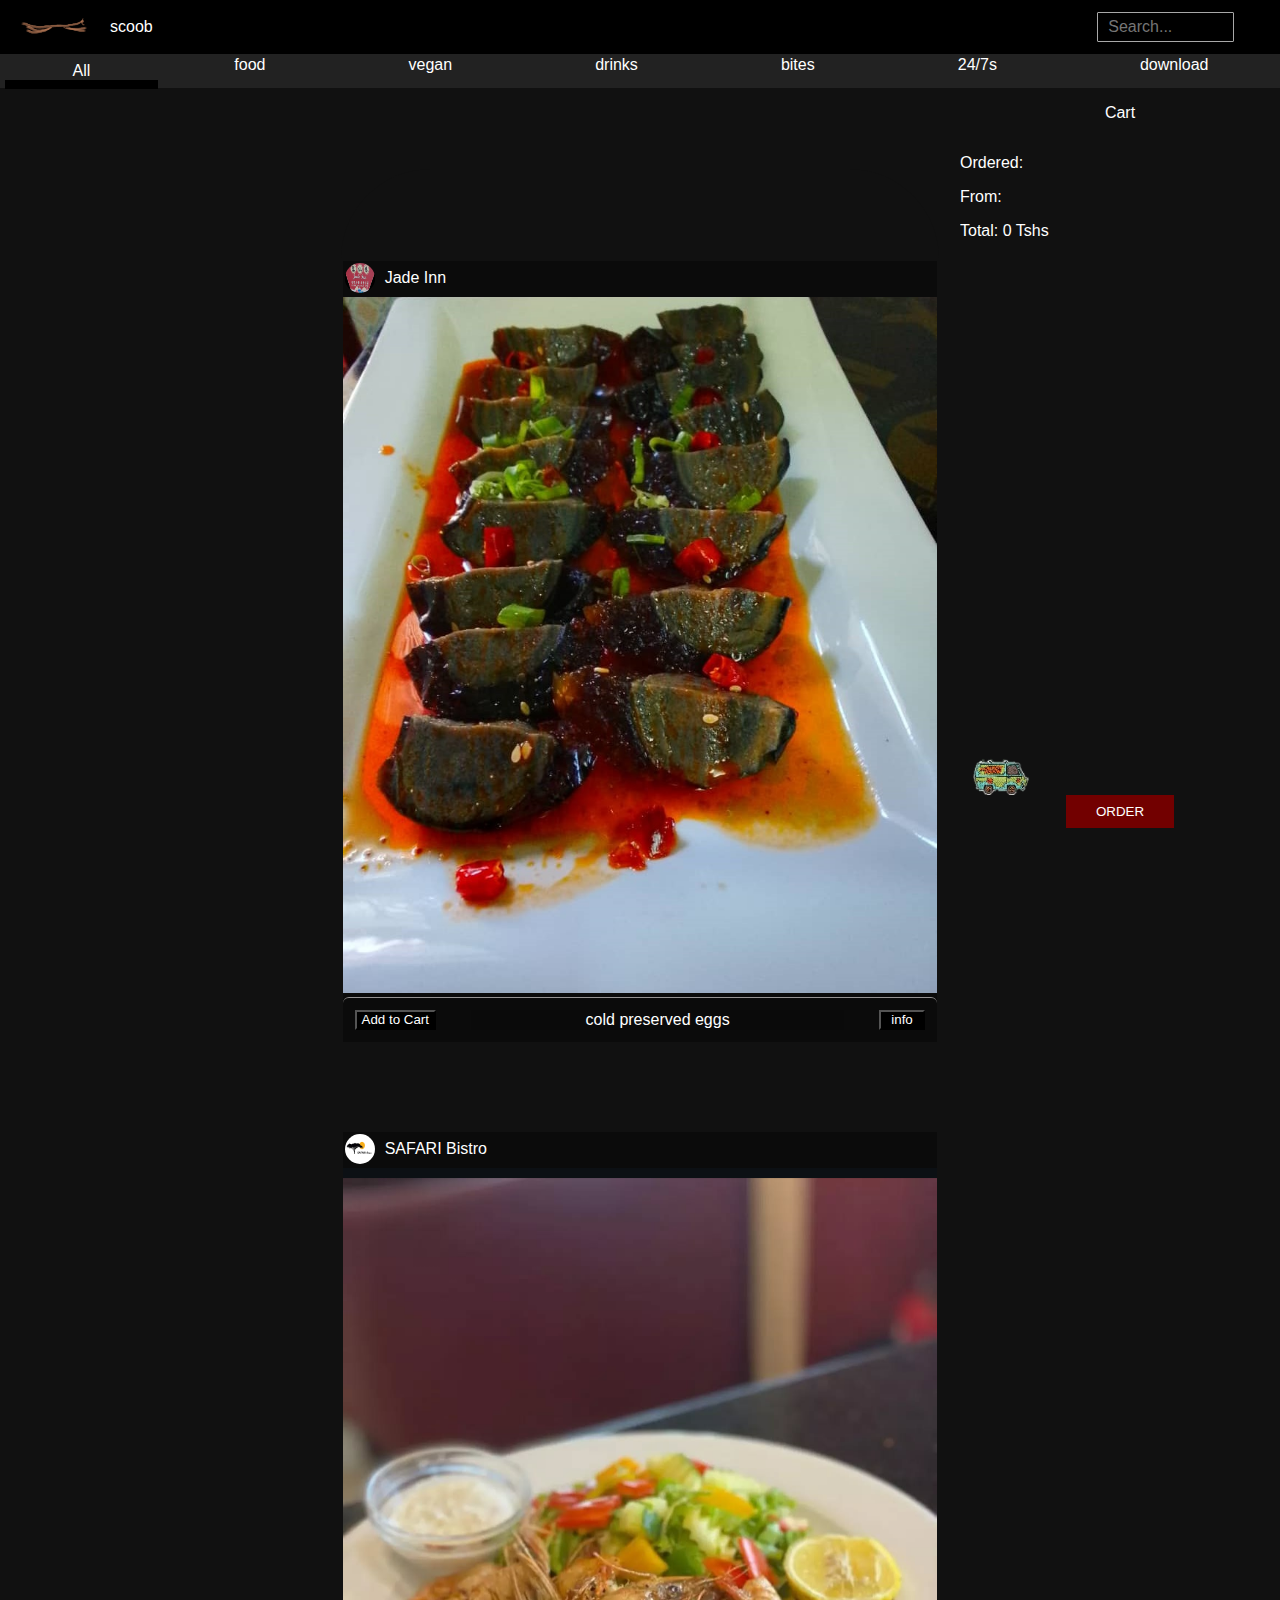
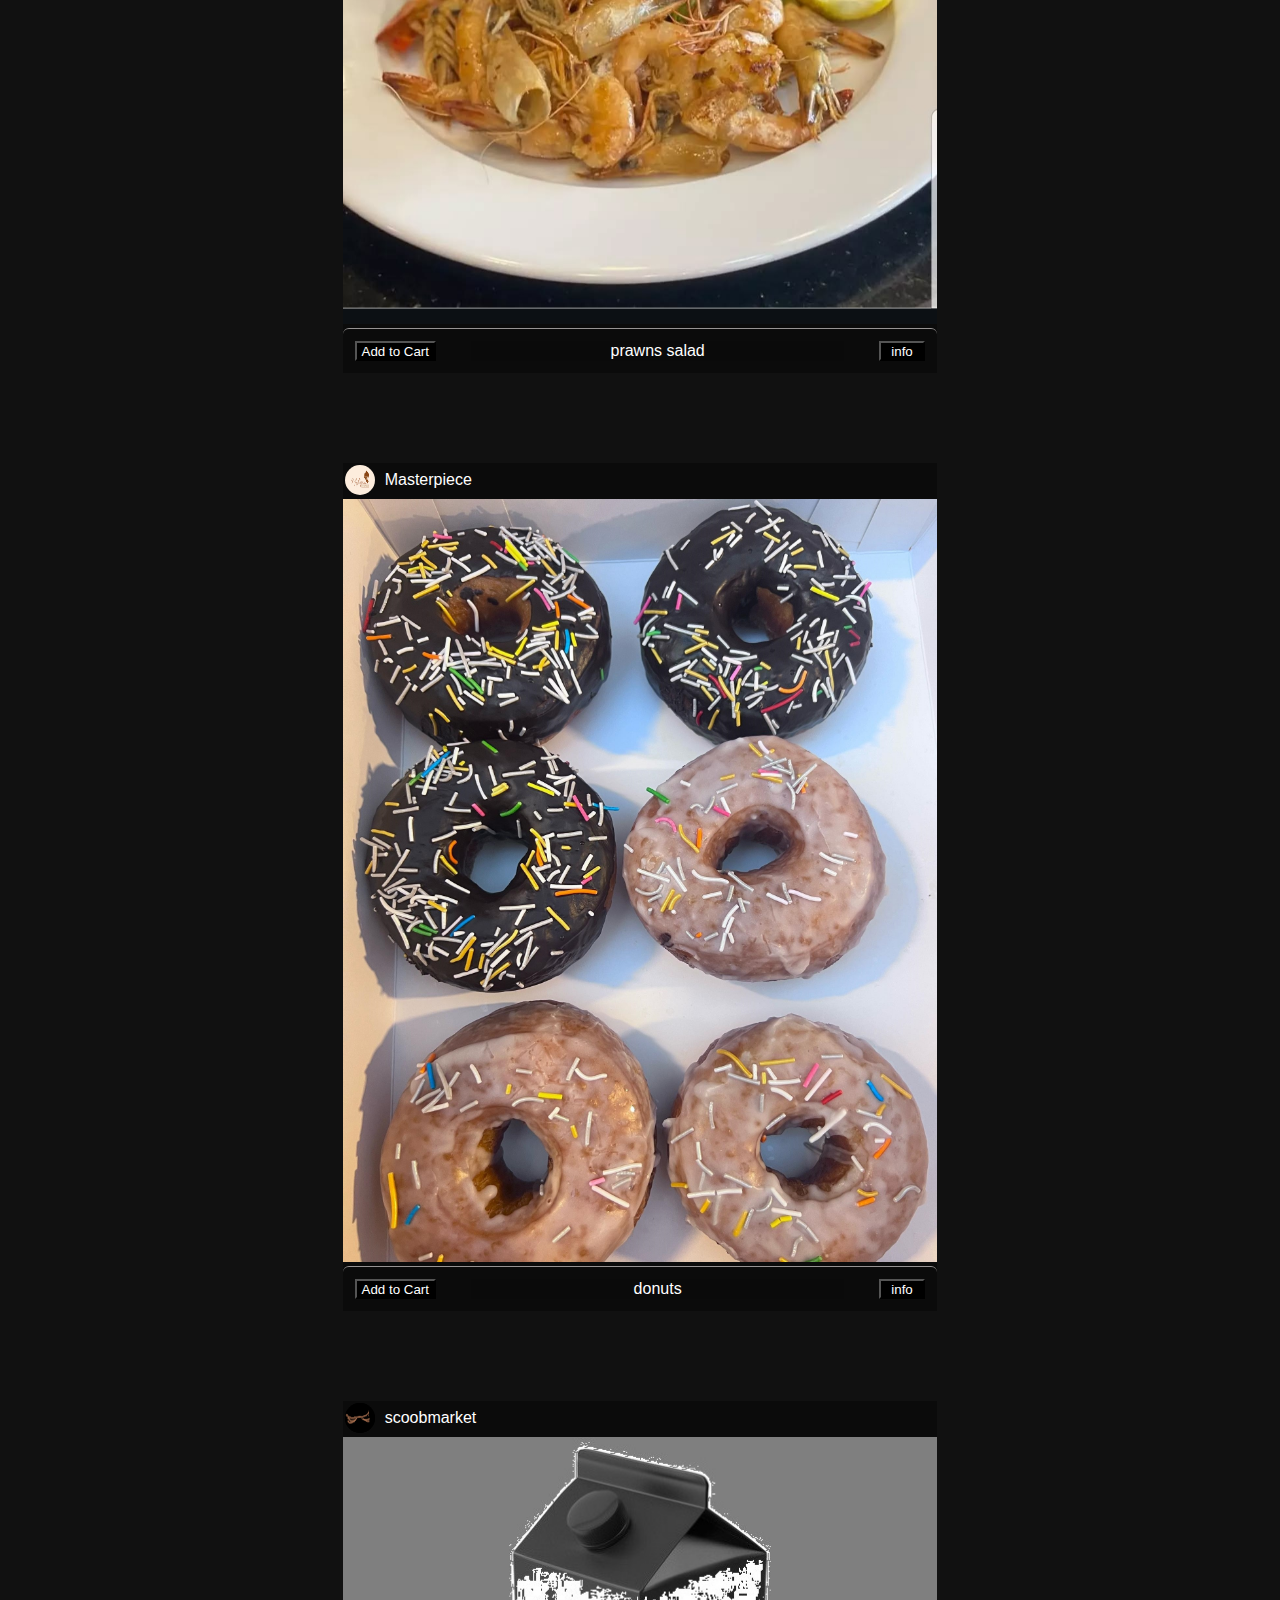
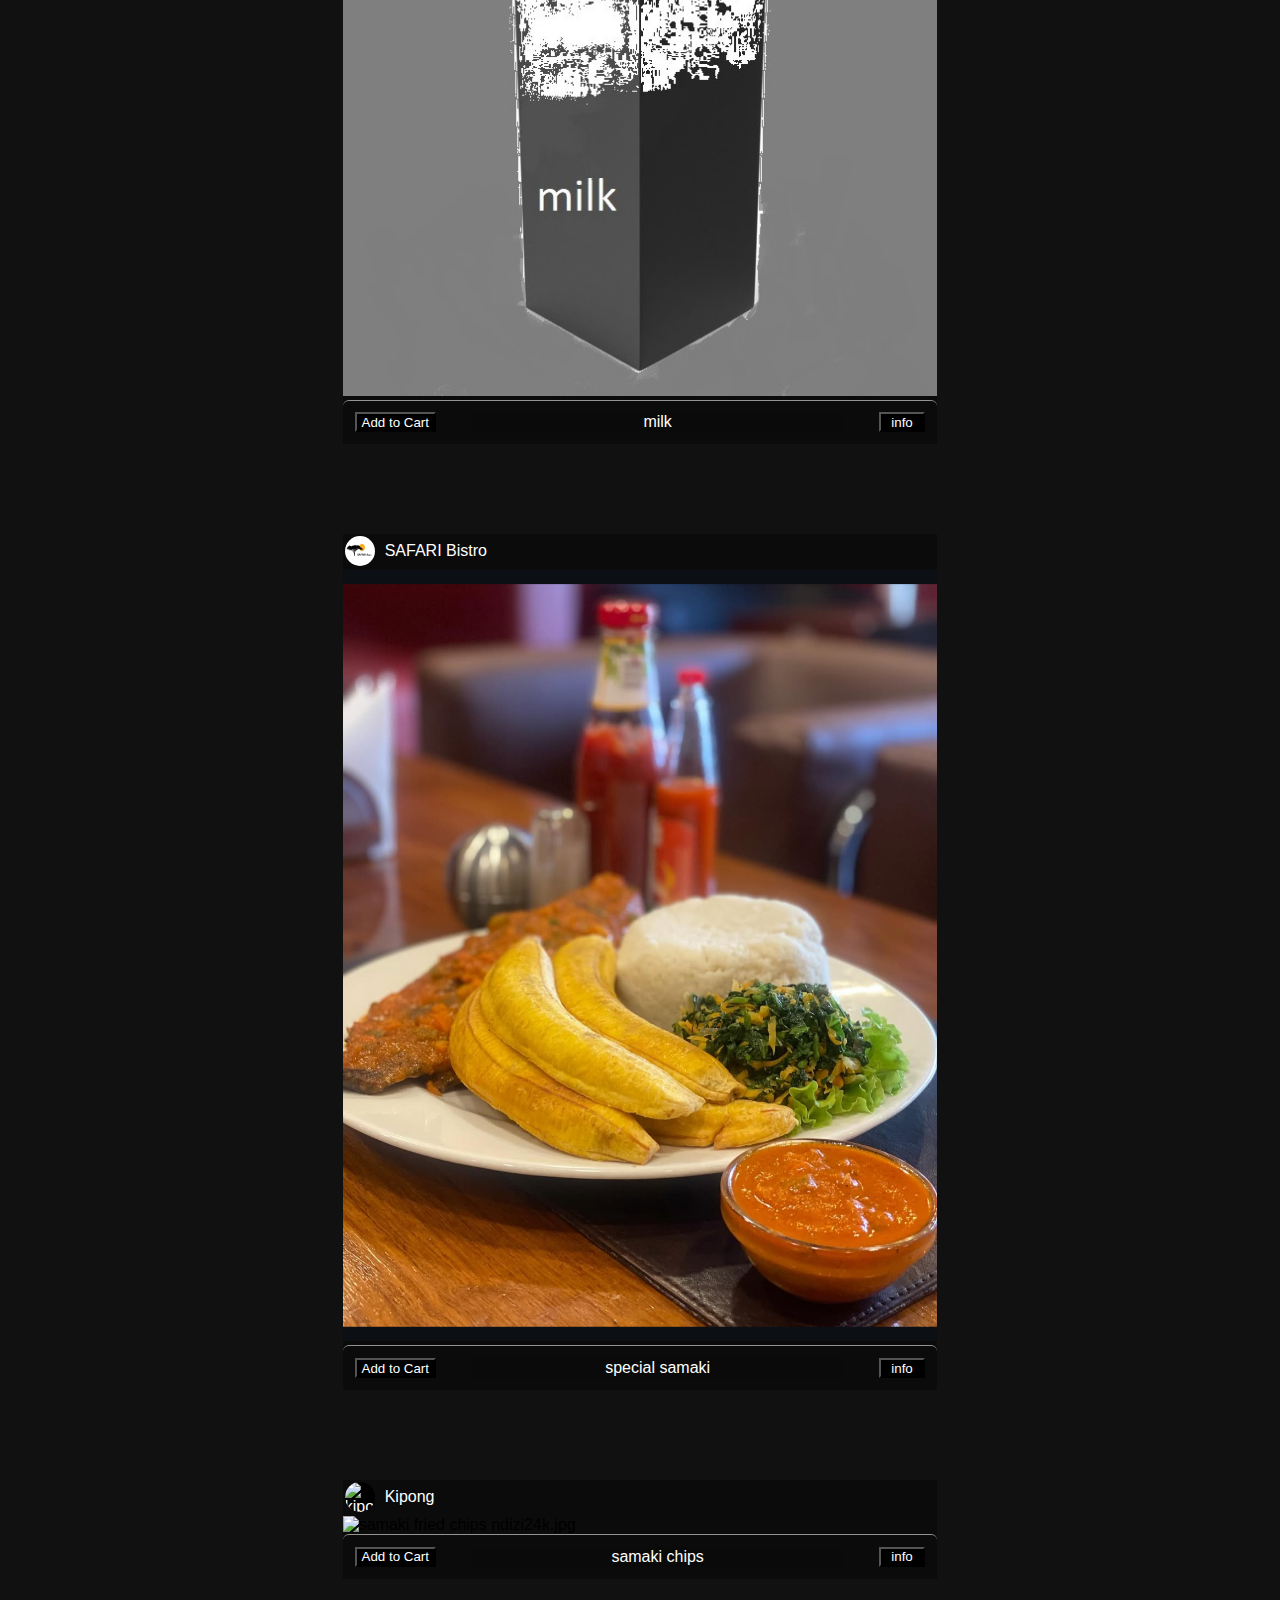
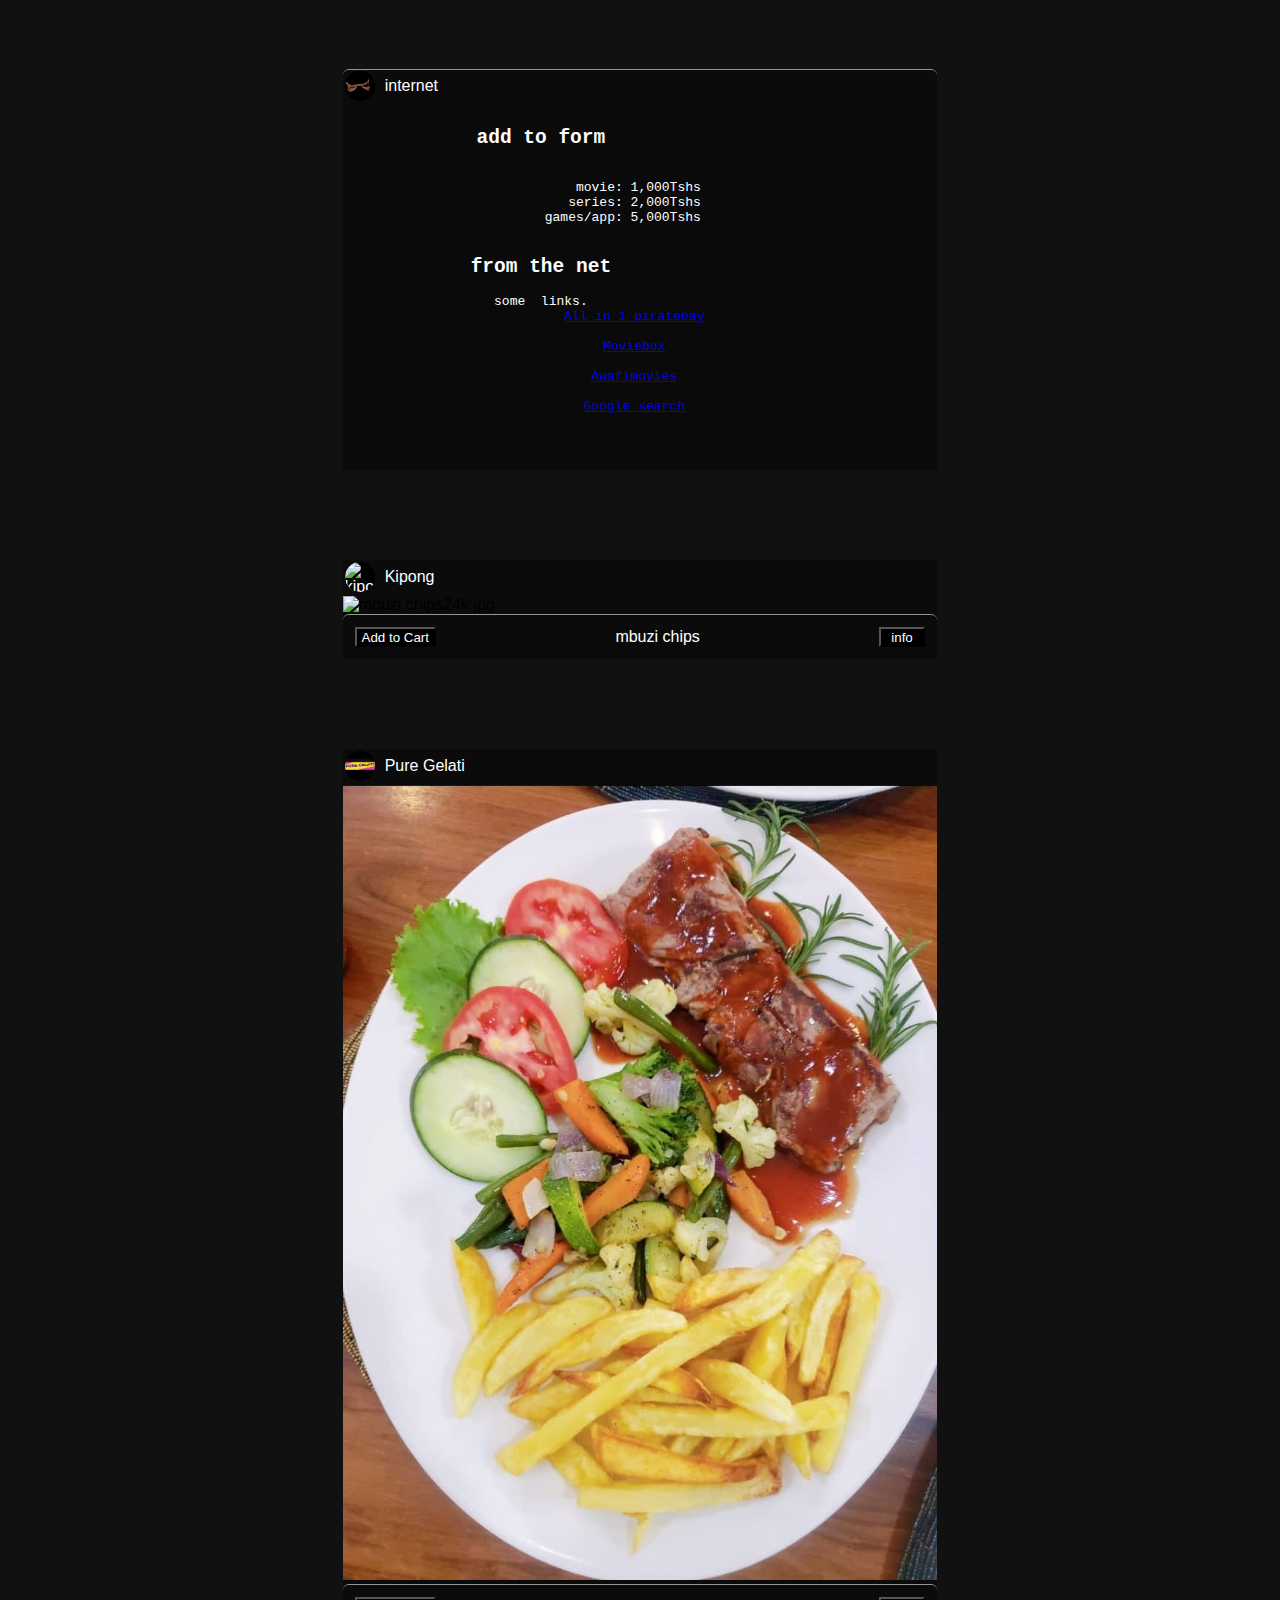
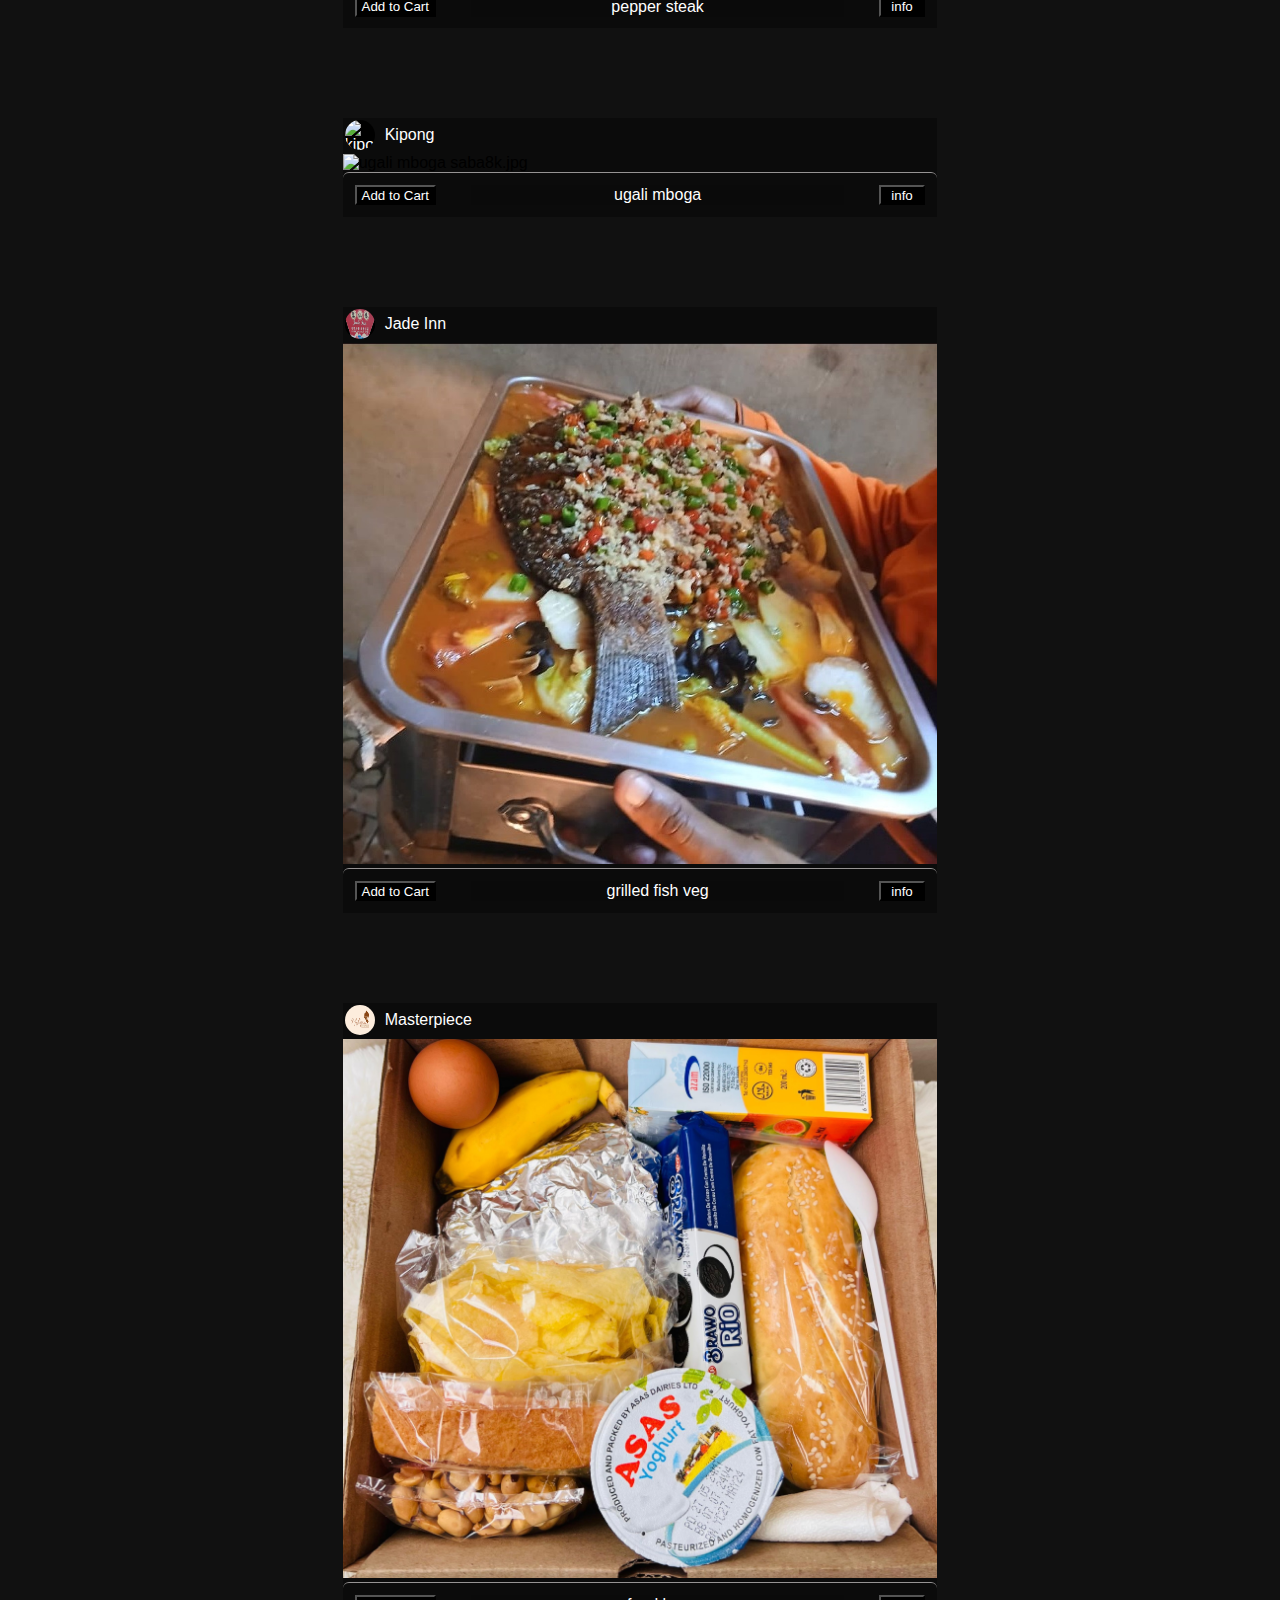
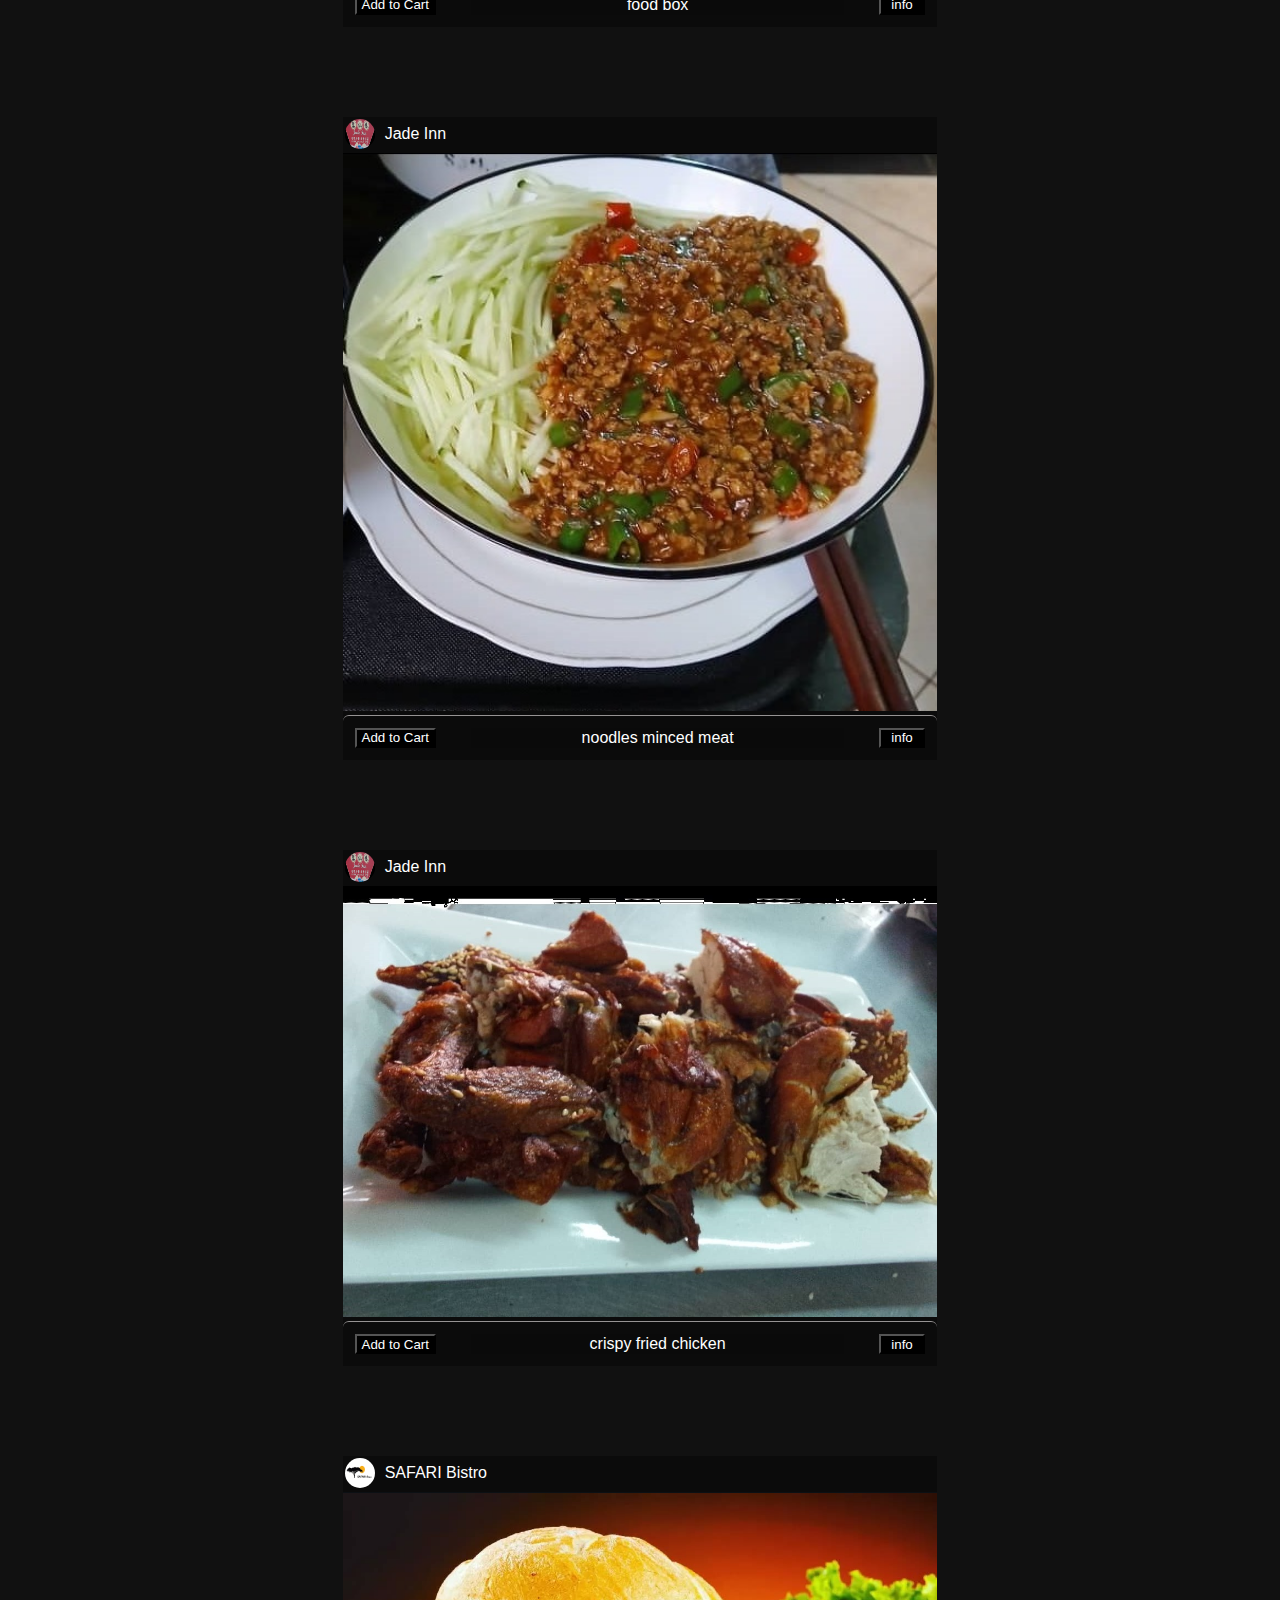
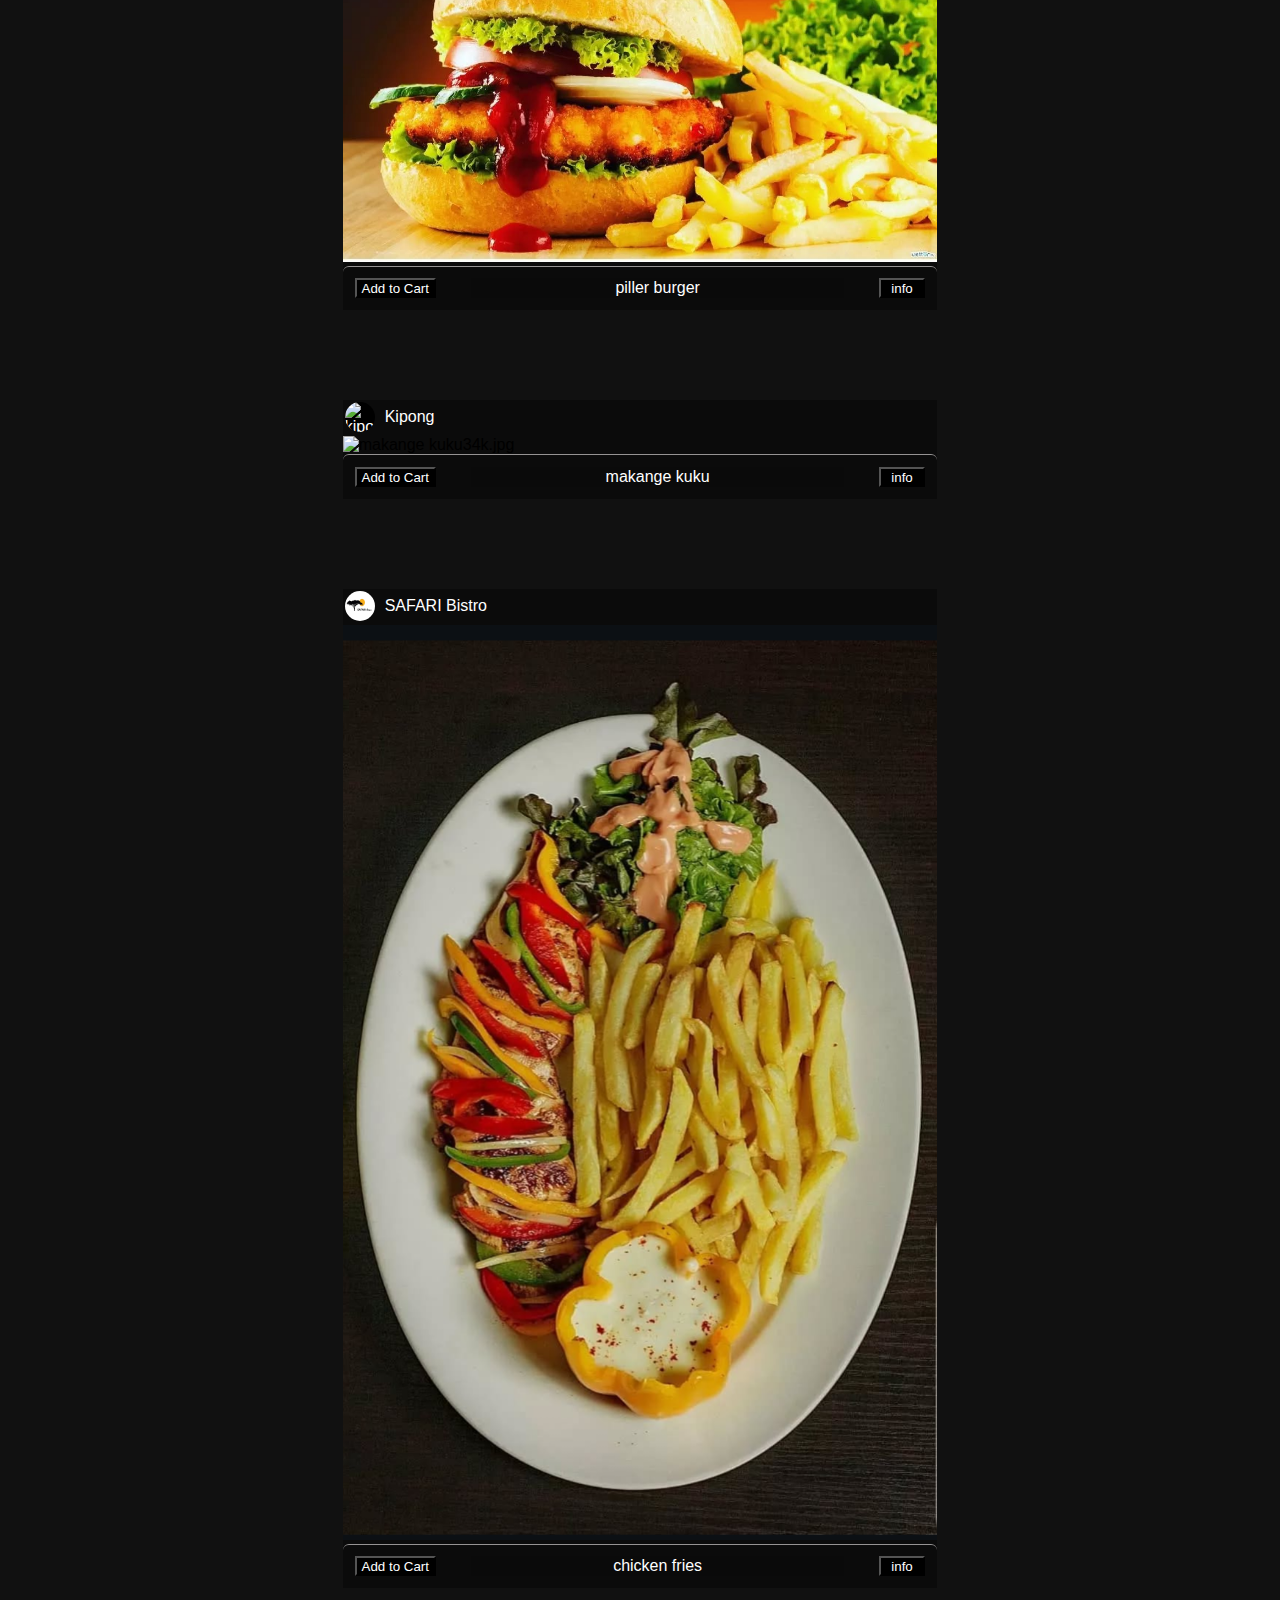
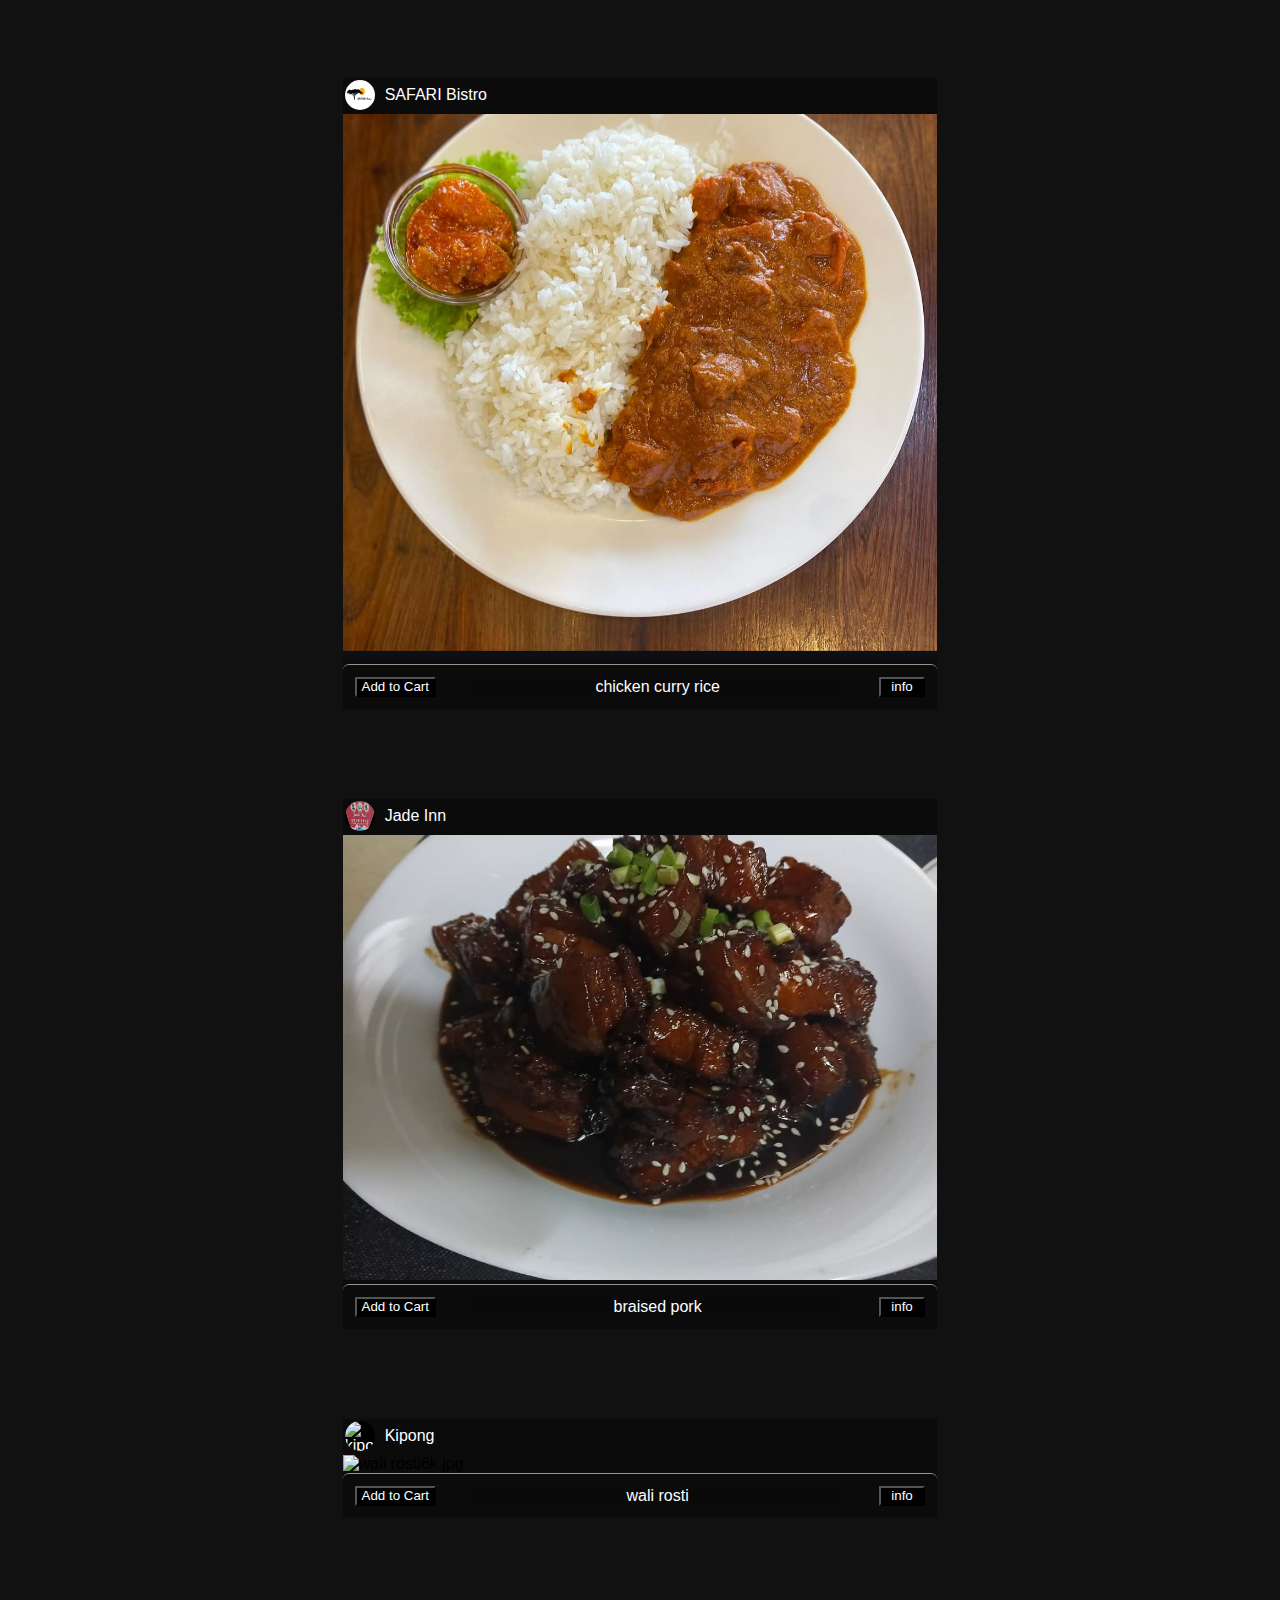
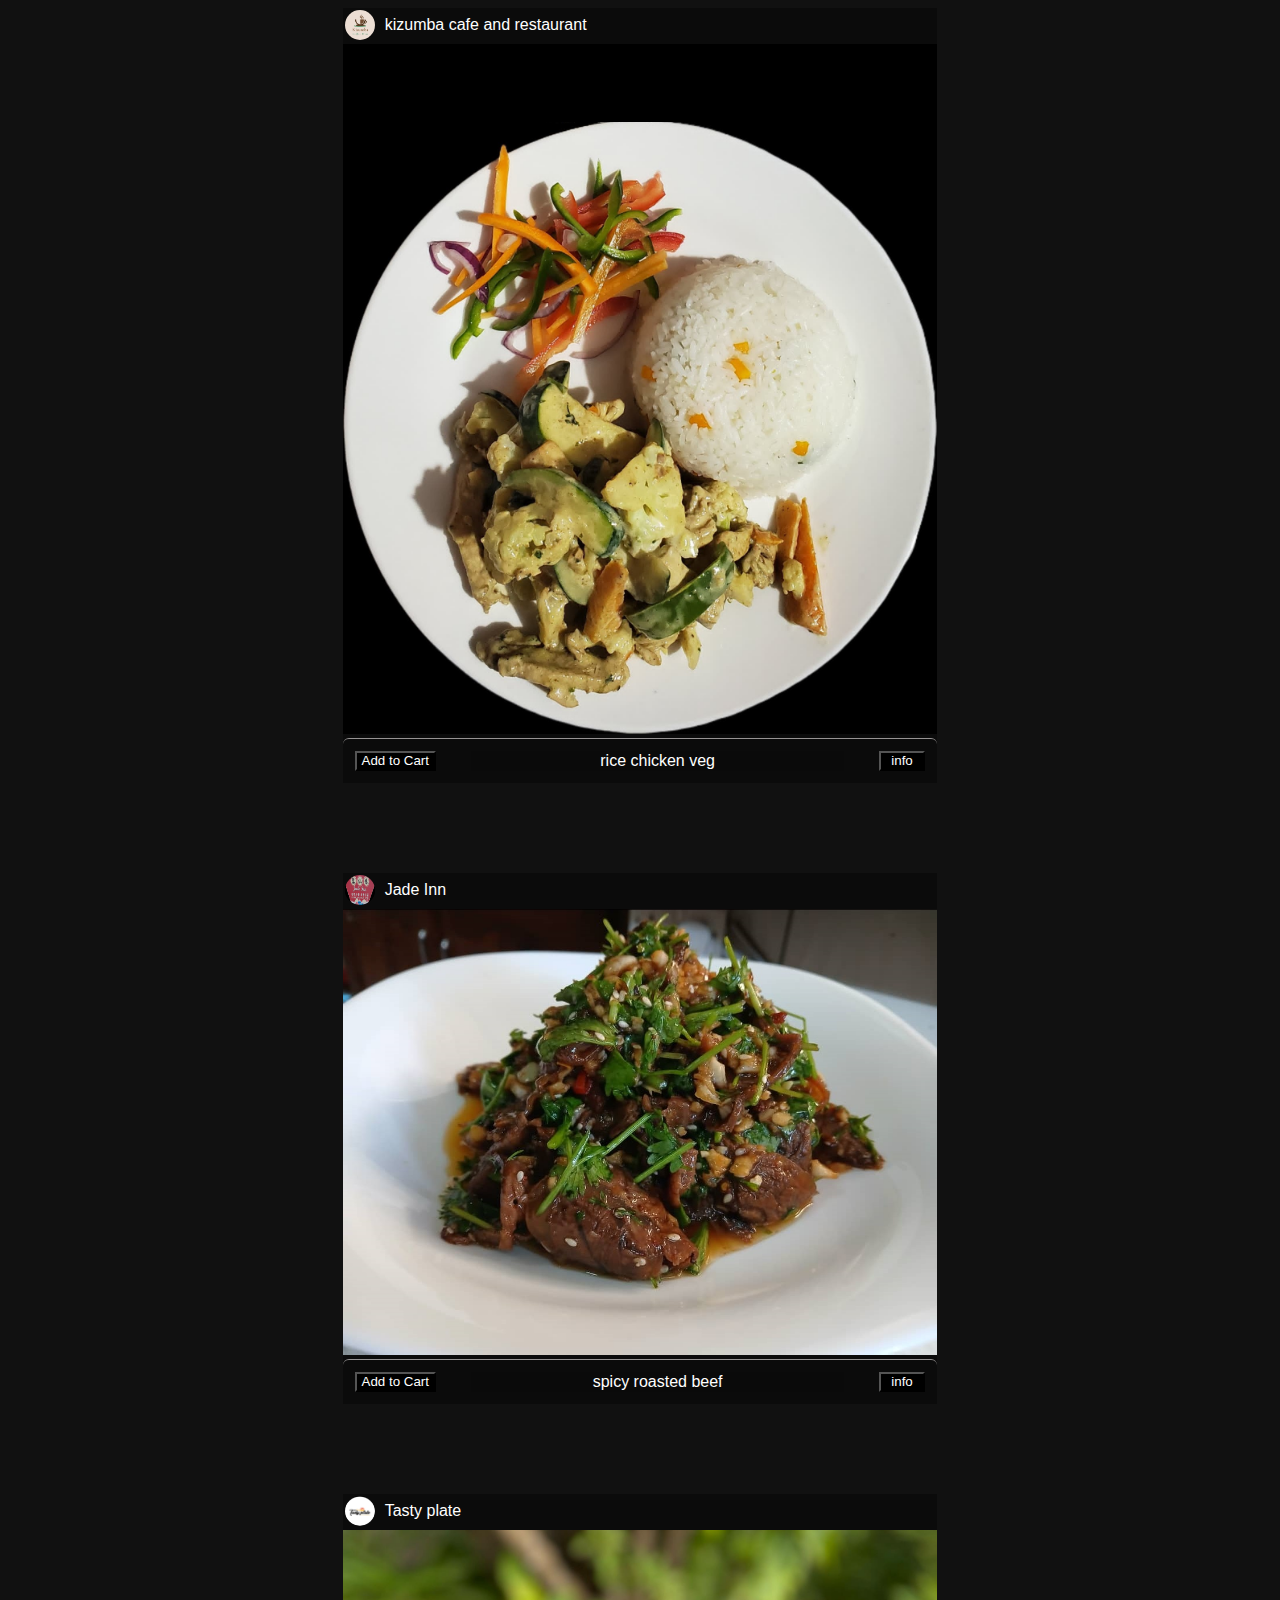
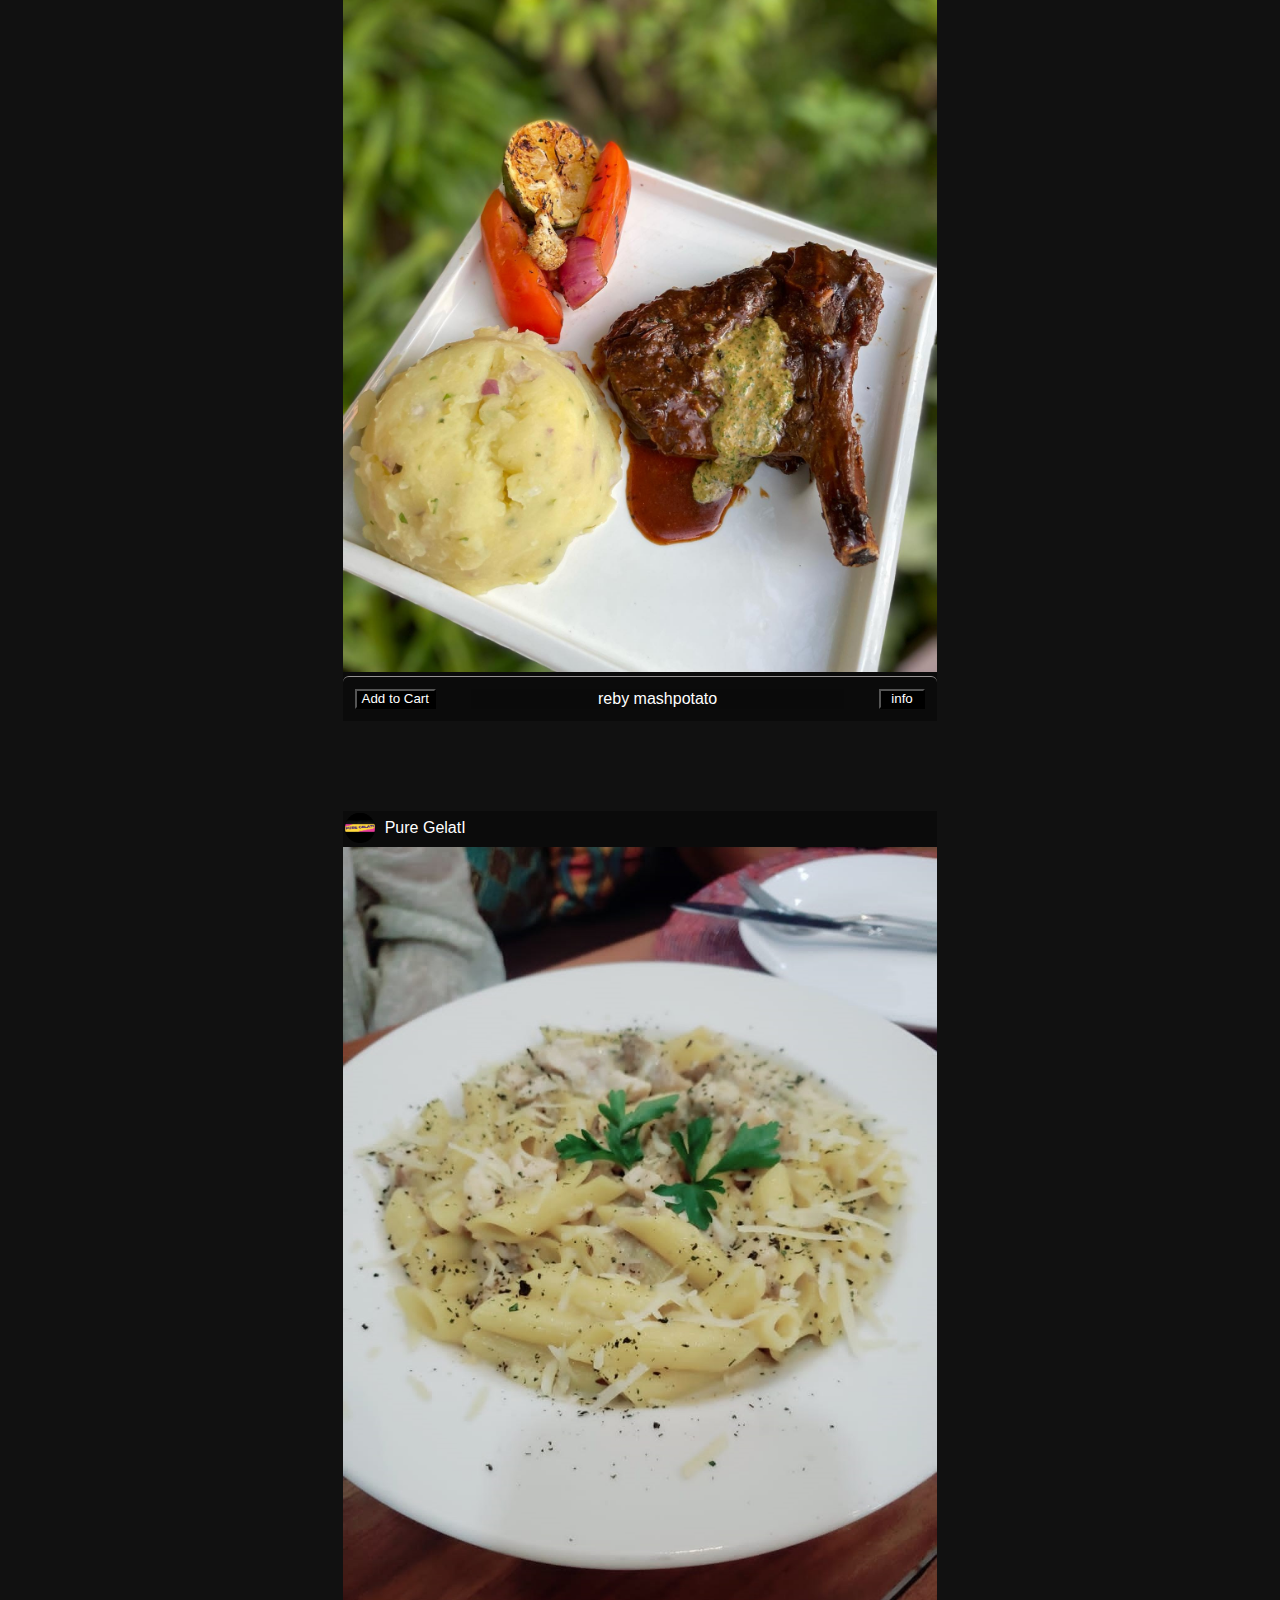
==== commit f44e3b84: "Update index.html" ====
--- a/index.html
+++ b/index.html
@@ -212,7 +212,7 @@
                     <div class="image-name-box">chicken biriani</div>
 
                             <pre class="synonyms">
-                            kuku wali mchafu rice na and & with
+                            kuku wali mchafu rice na and & with pilau
                             </pre>
 
                         
@@ -2110,6 +2110,45 @@
  
 
 
+                
+                <div class="gallery-item" data-category="food">
+                    <div class="item-info">
+                        <img src="mboga saba/mboga7restaurantLogo.jpg" alt="mboga7restaurantLogo.jpg">
+                        <span>Mboga 7 Restaurant</span>
+                    </div>
+                    <br><br> 
+                    <img src="mboga saba/biriani kuku12k.jpg" alt="biriani kuku12k.jpg">
+                   
+                    <div class="item-actions">
+                    <button class="add-to-cart">Add to Cart</button>
+                    <div class="image-name-box">biriani kuku</div>
+
+                            <pre class="synonyms">
+                          pilau rice ubwabwa chicken and na & with mboga
+                            </pre>
+
+                        
+                        <button class="more-info">info</button>
+                    </div>
+                    <!-- Info Container -->
+                    <div class="info-container">
+<pre> <div class="inputsColor">                         <textarea type="text" name="tellchef" placeholder="tell chef | specify item|s" class="tellchef"></textarea> </div>
+
+
+                         mon-sun: 0700-2200 | fridays biriani
+
+                         quantity: plate
+
+                         where: kaloleni mskitini
+
+                         Price: 12,000Tshs
+                                
+
+                        </pre>
+                    </div>
+                </div>
+
+ 
 
 
 
